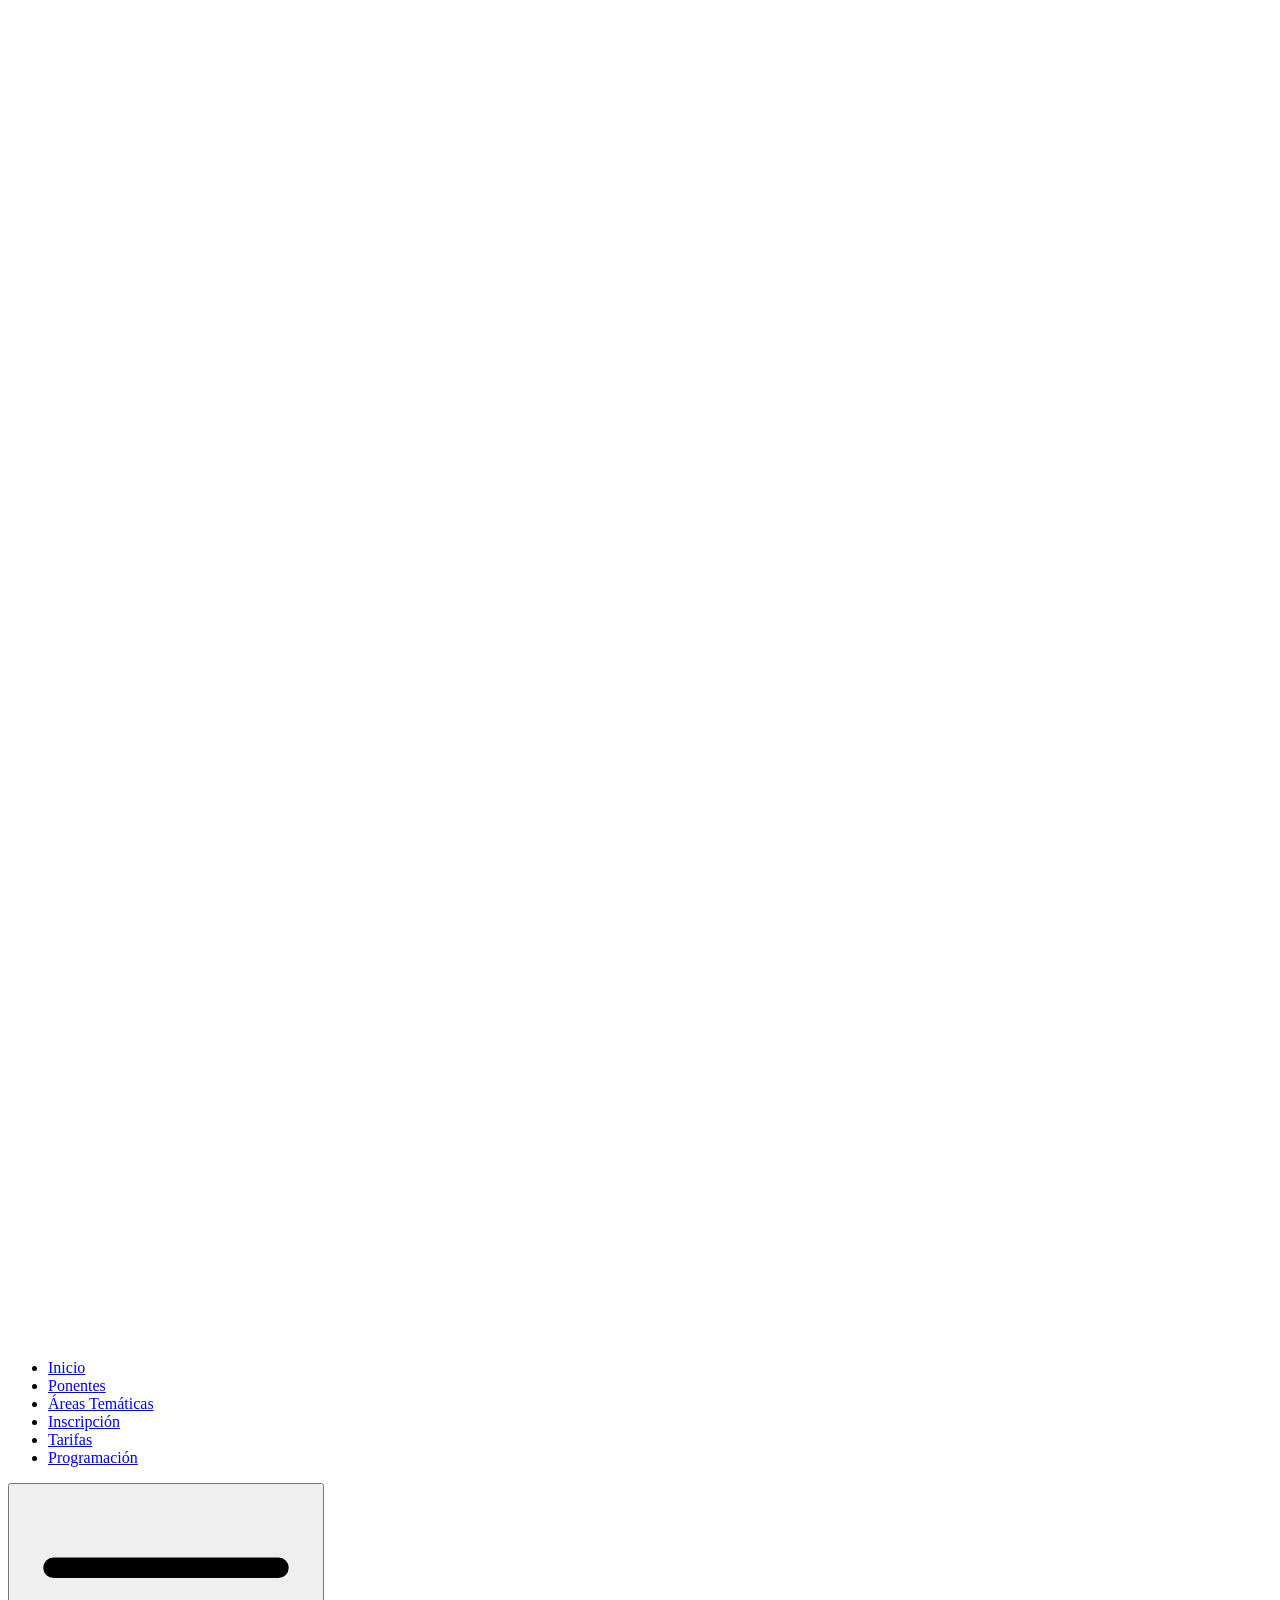
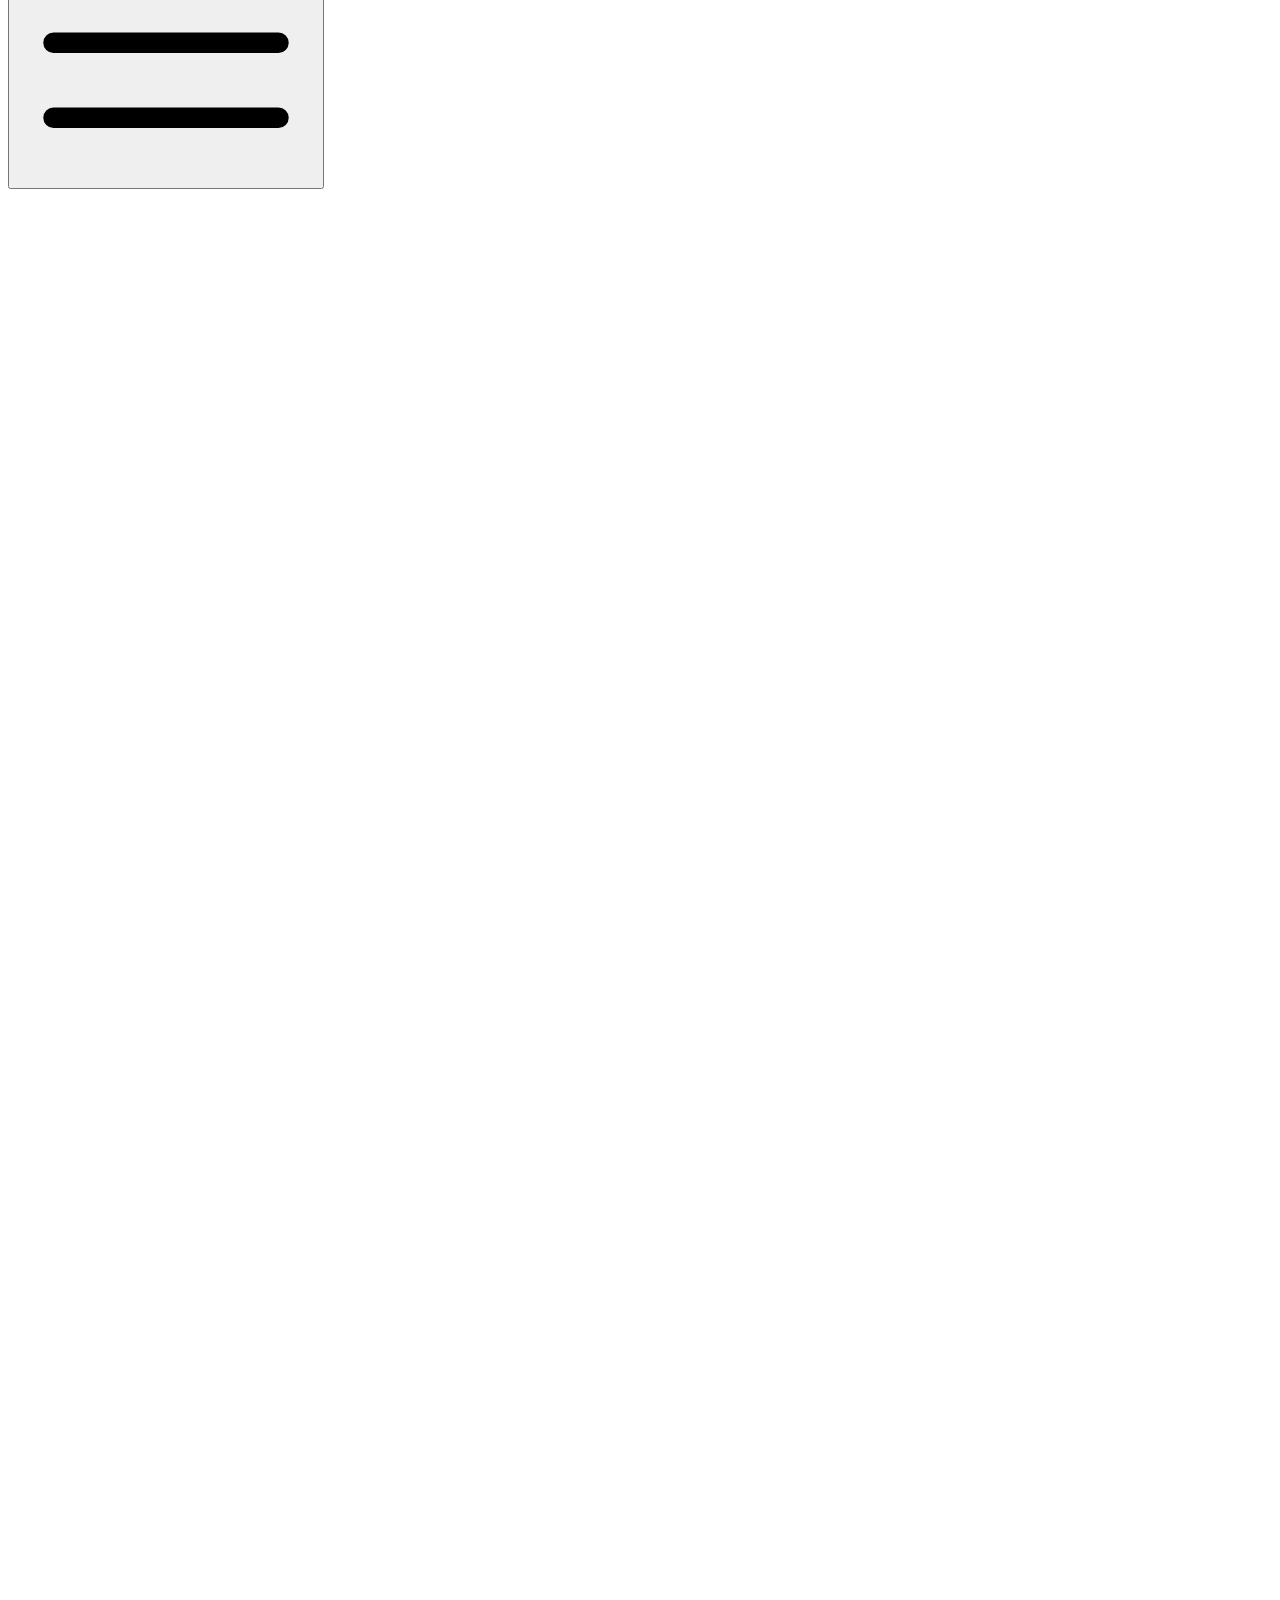
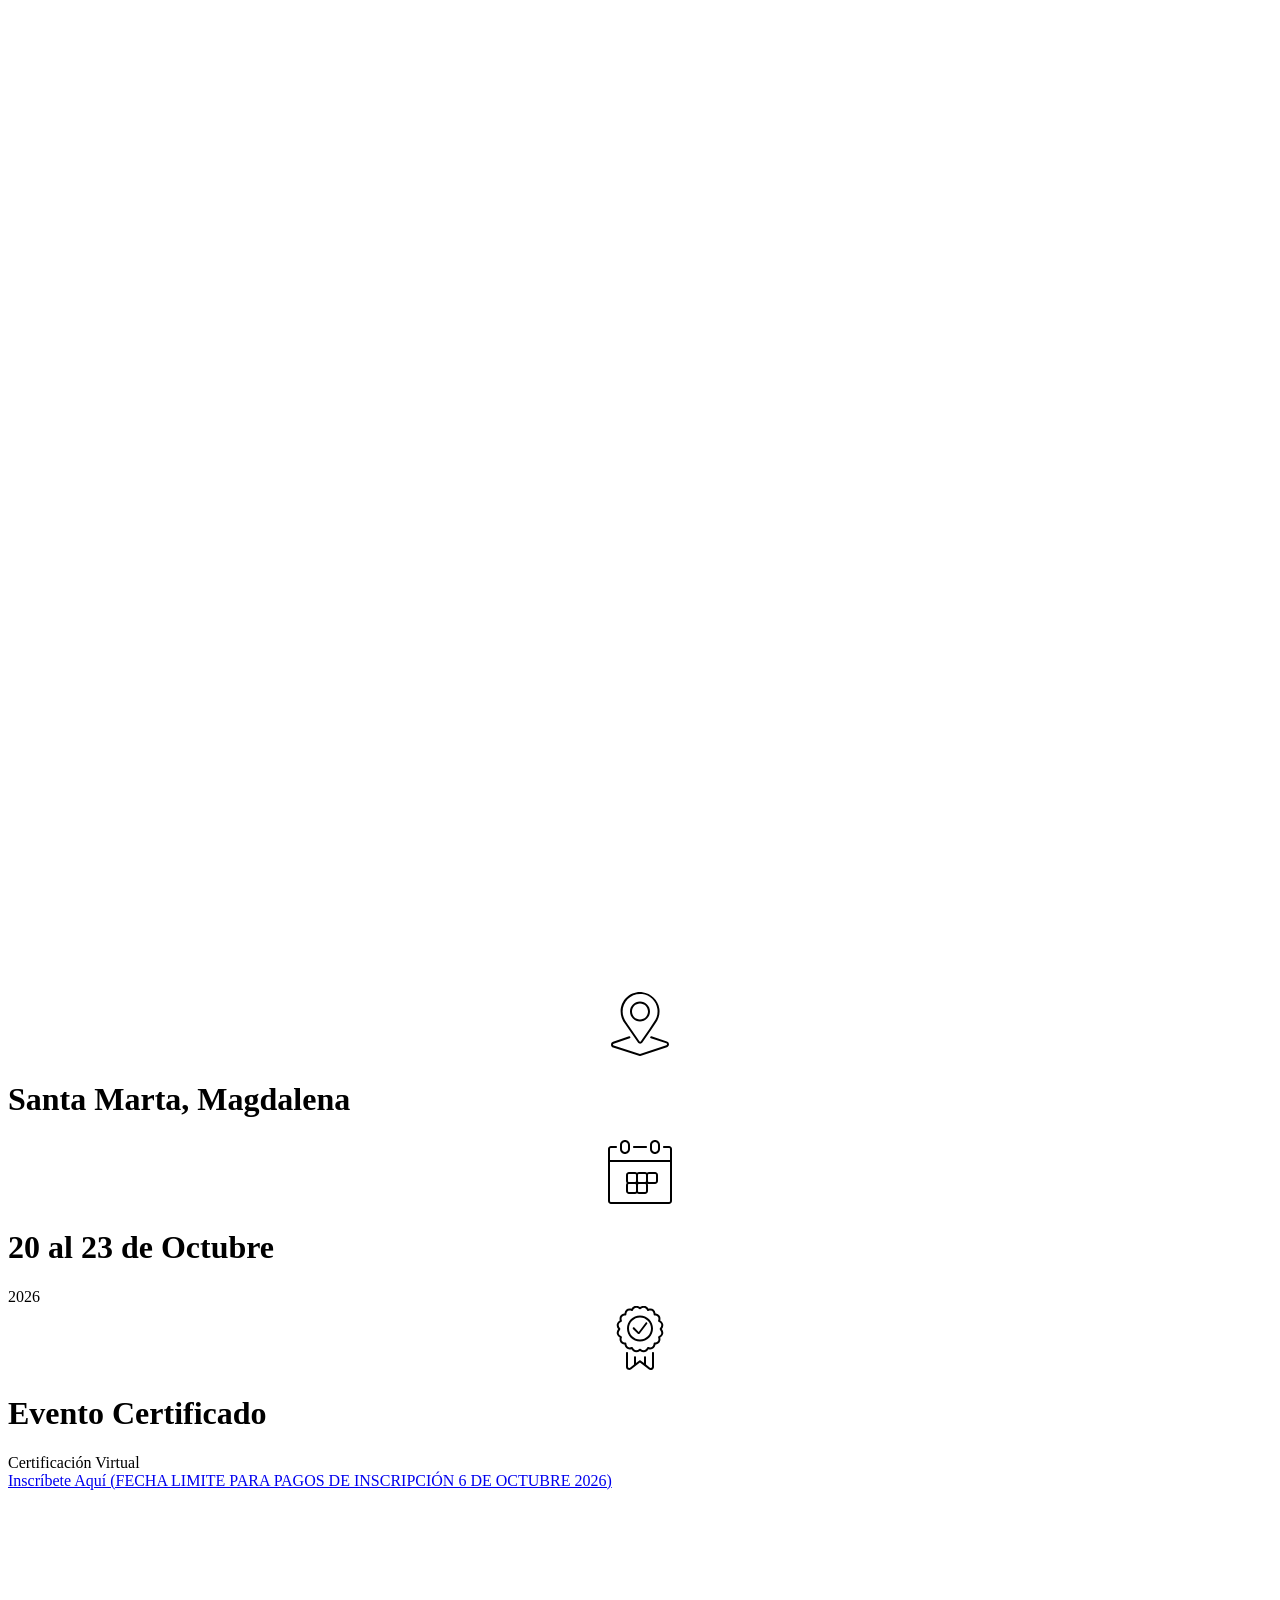
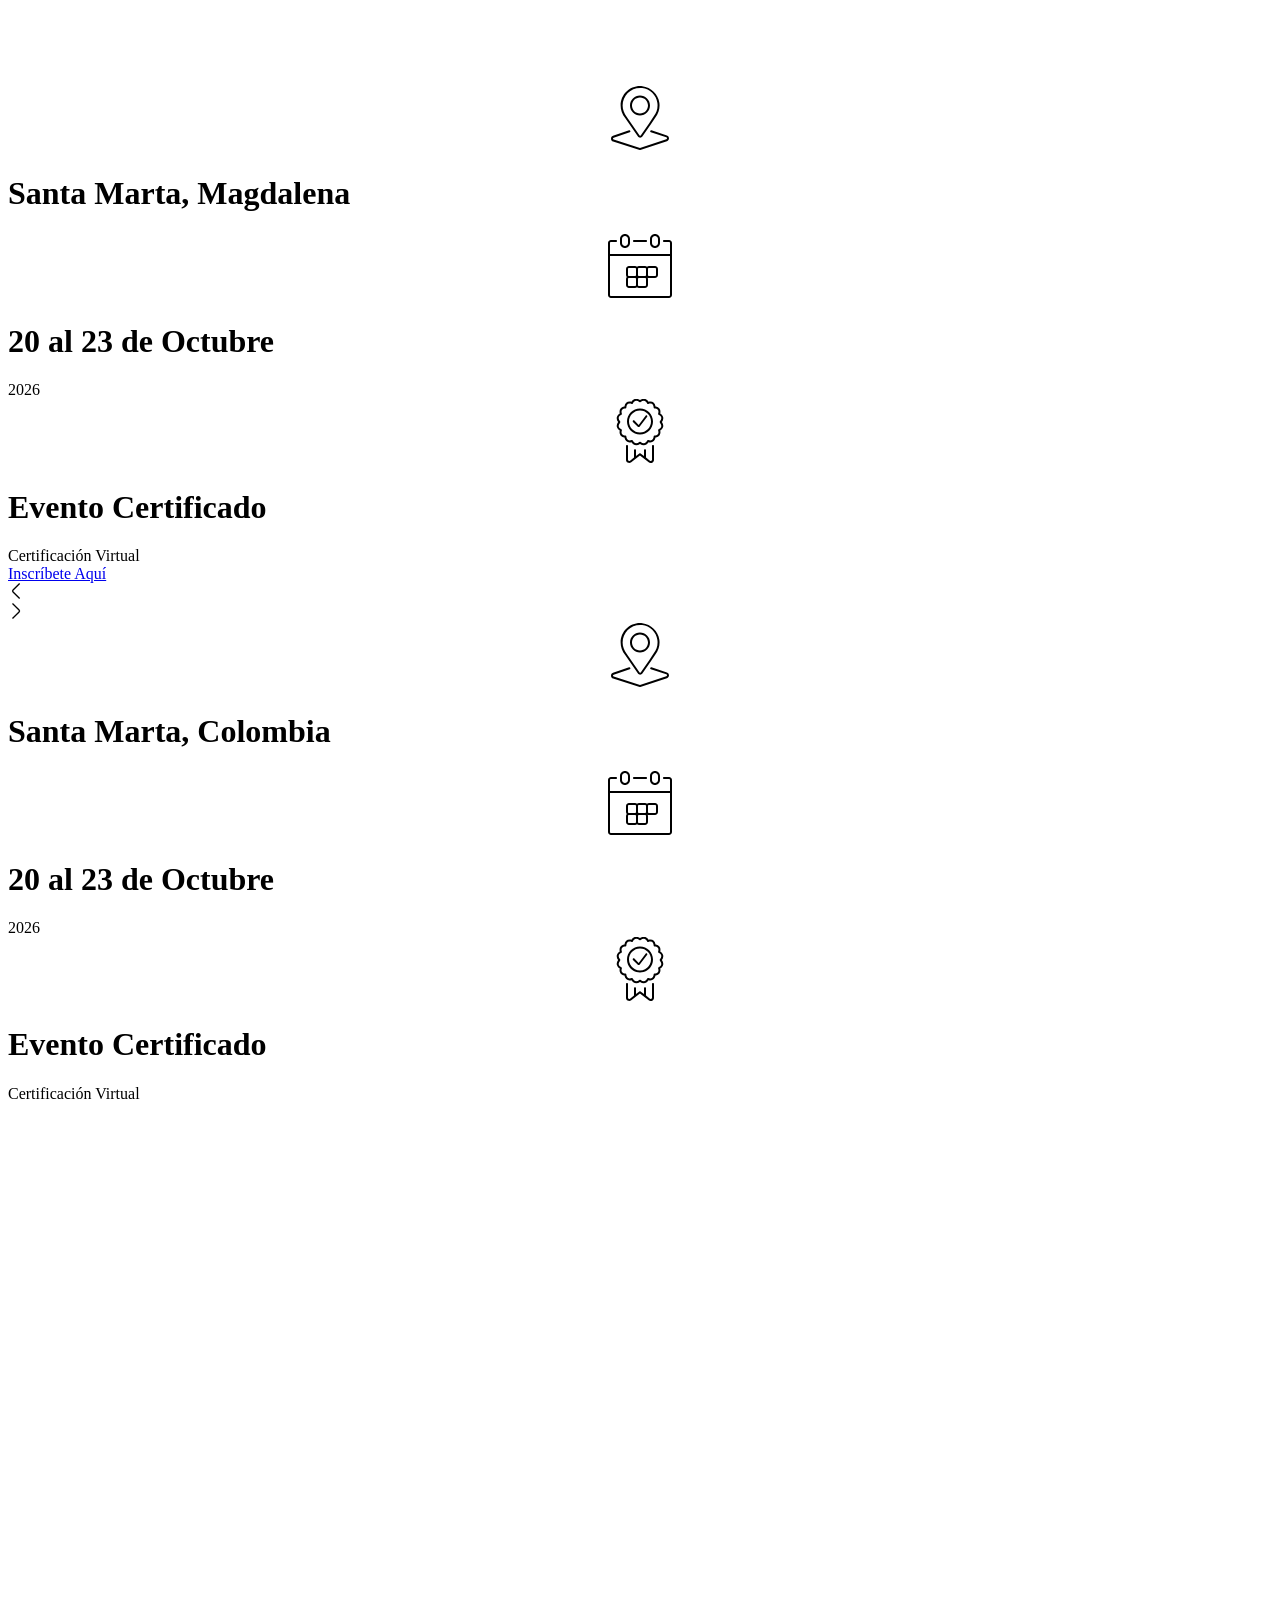
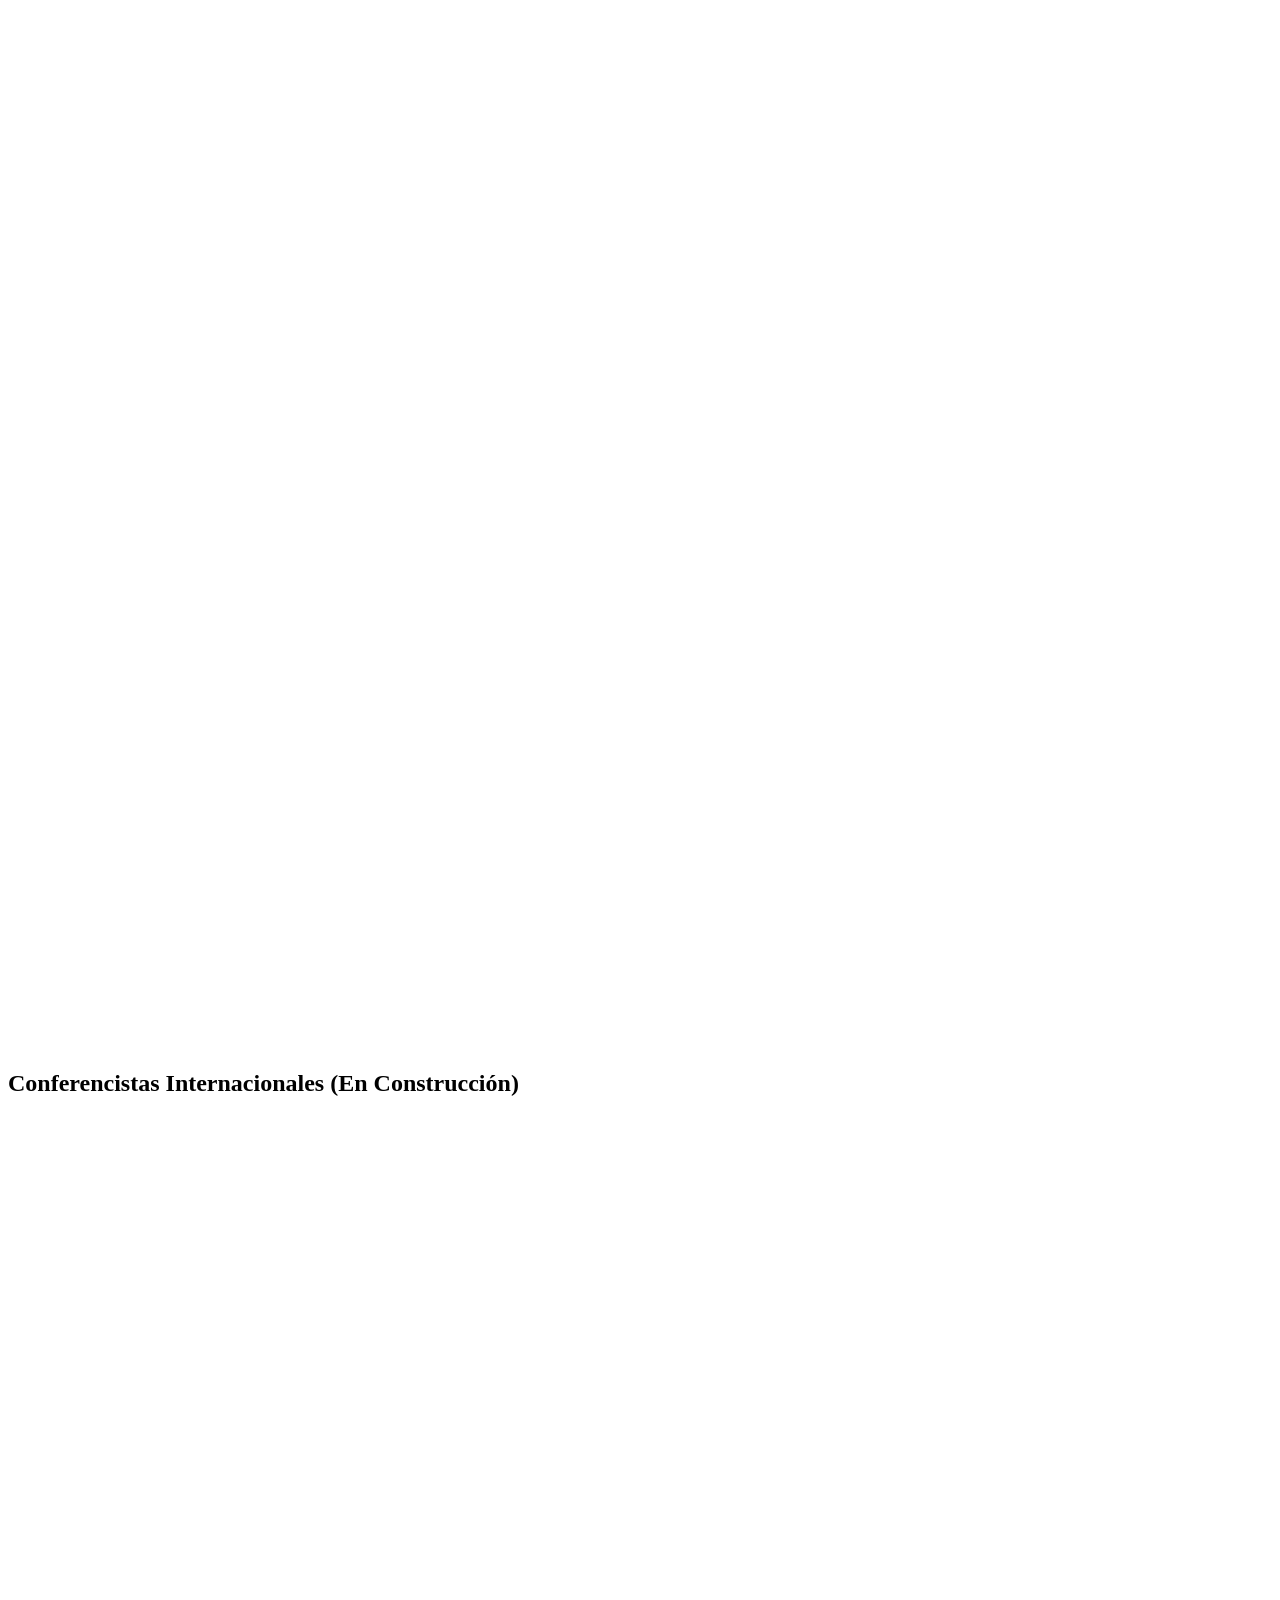
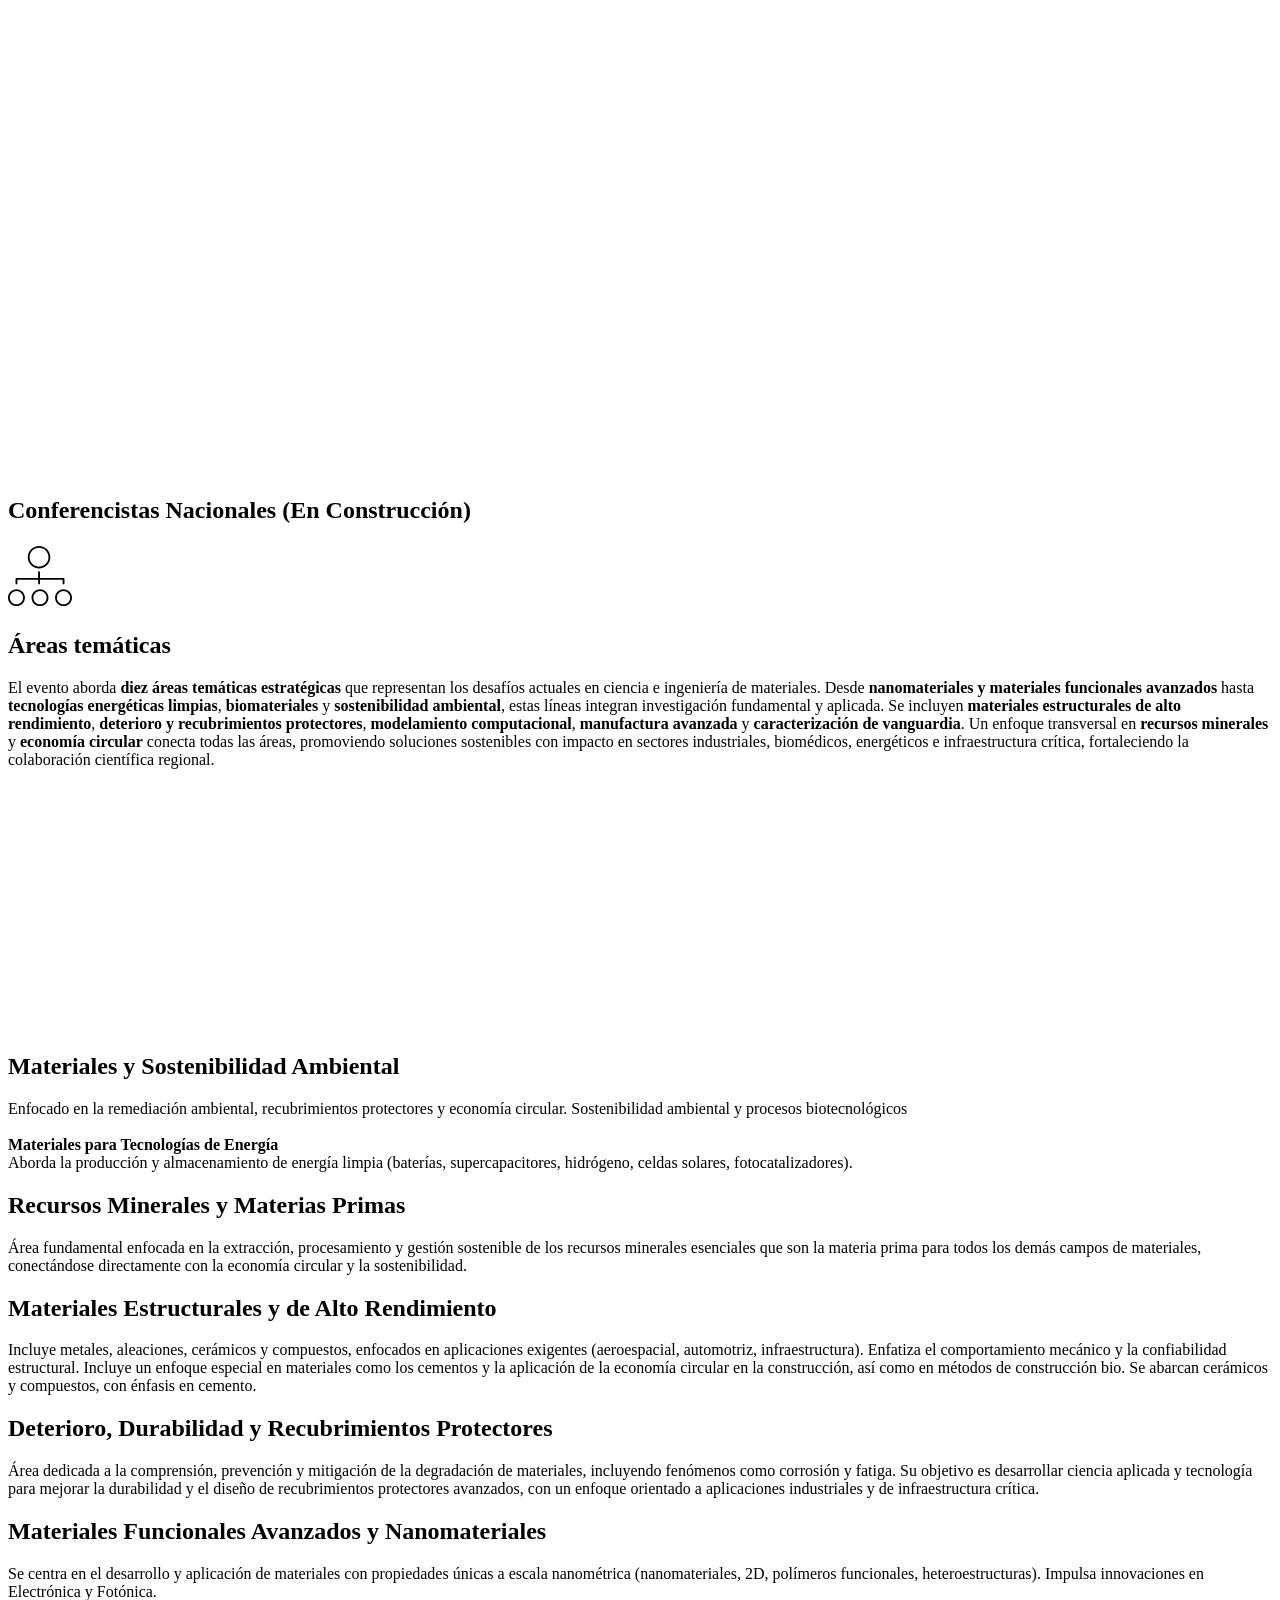
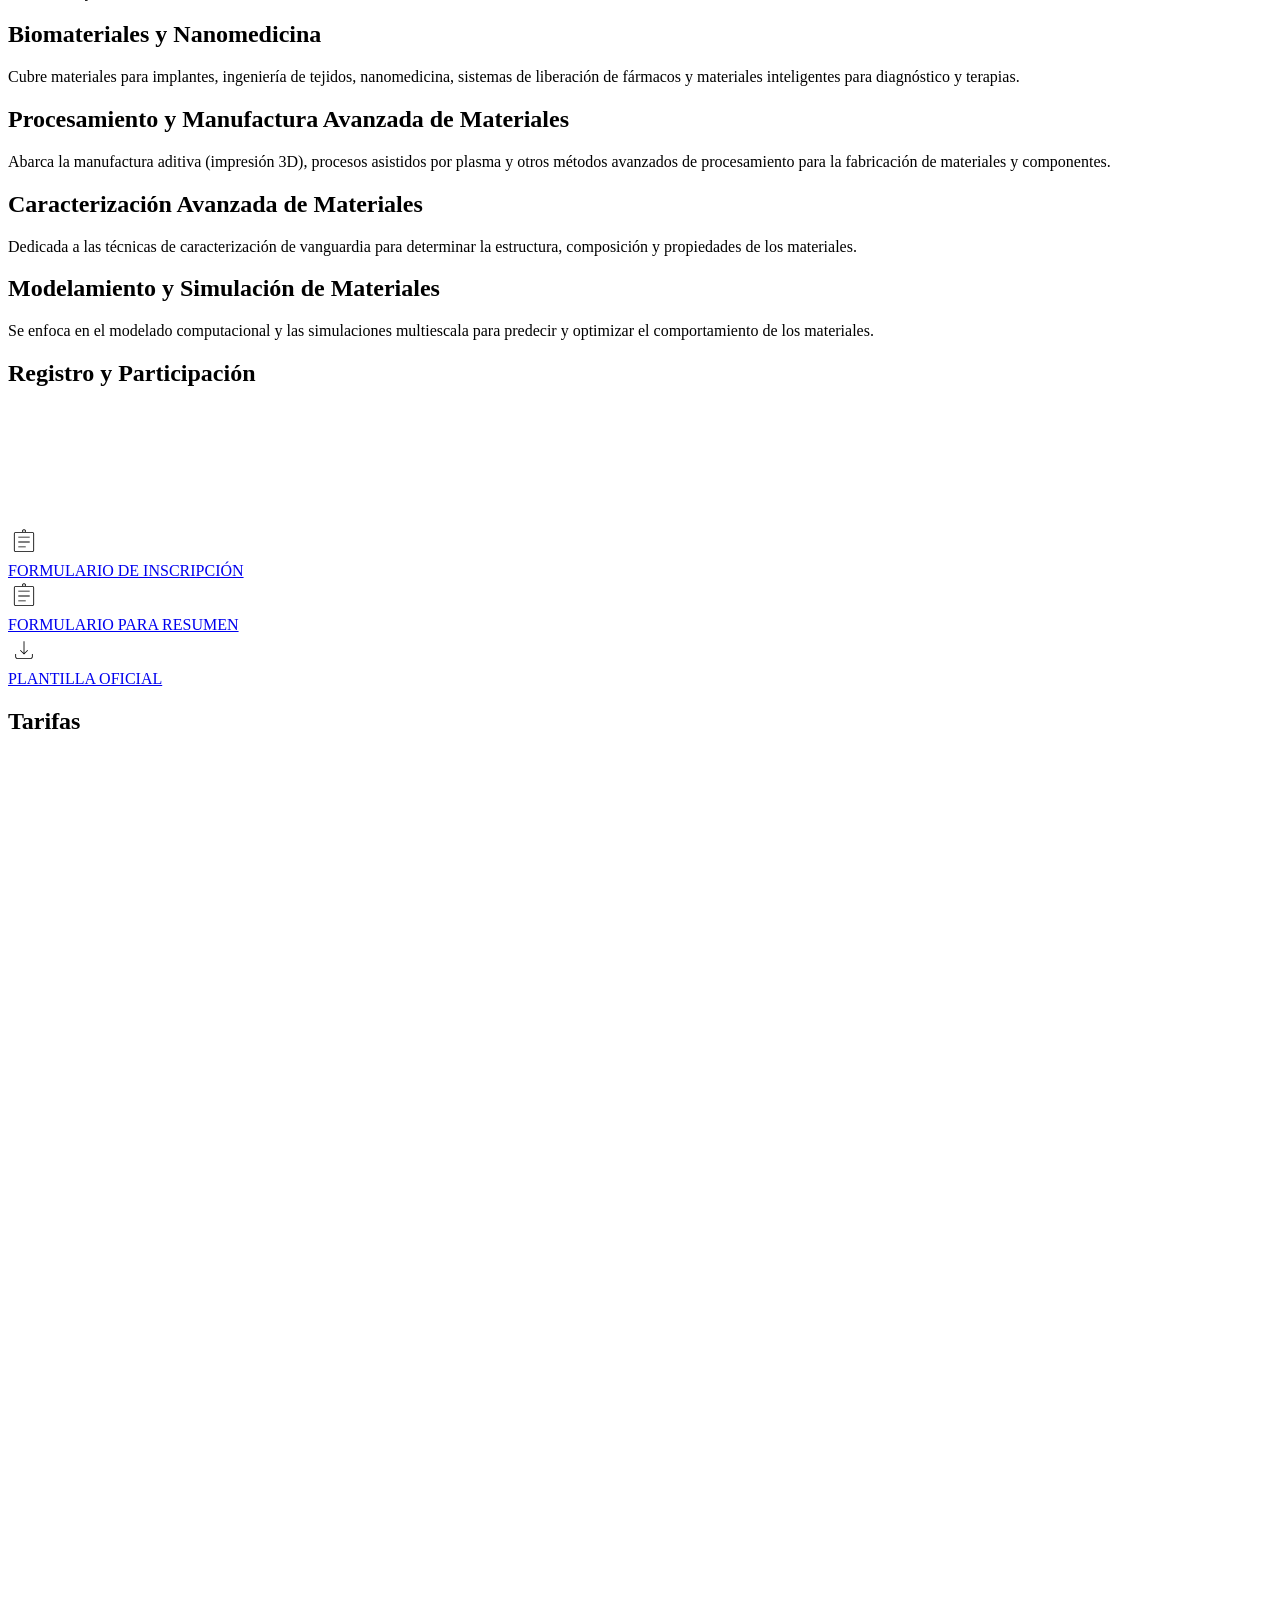
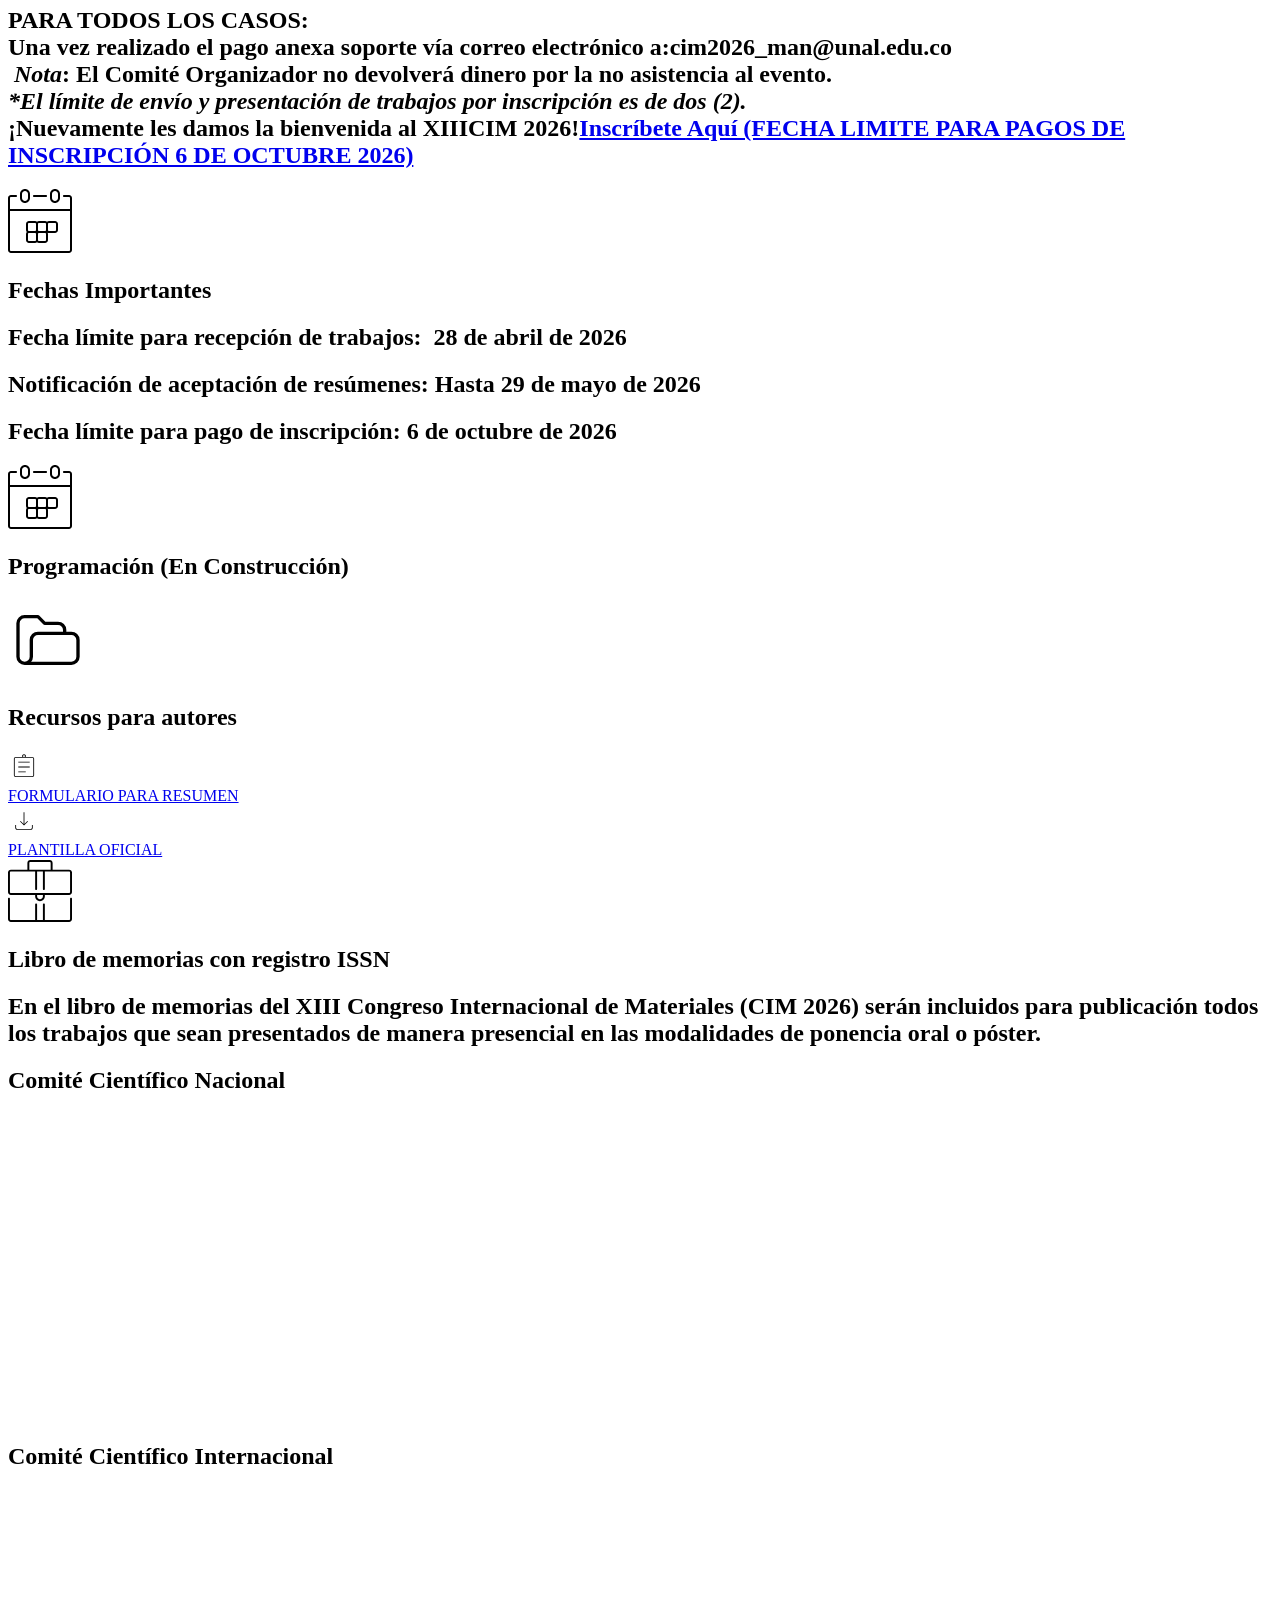
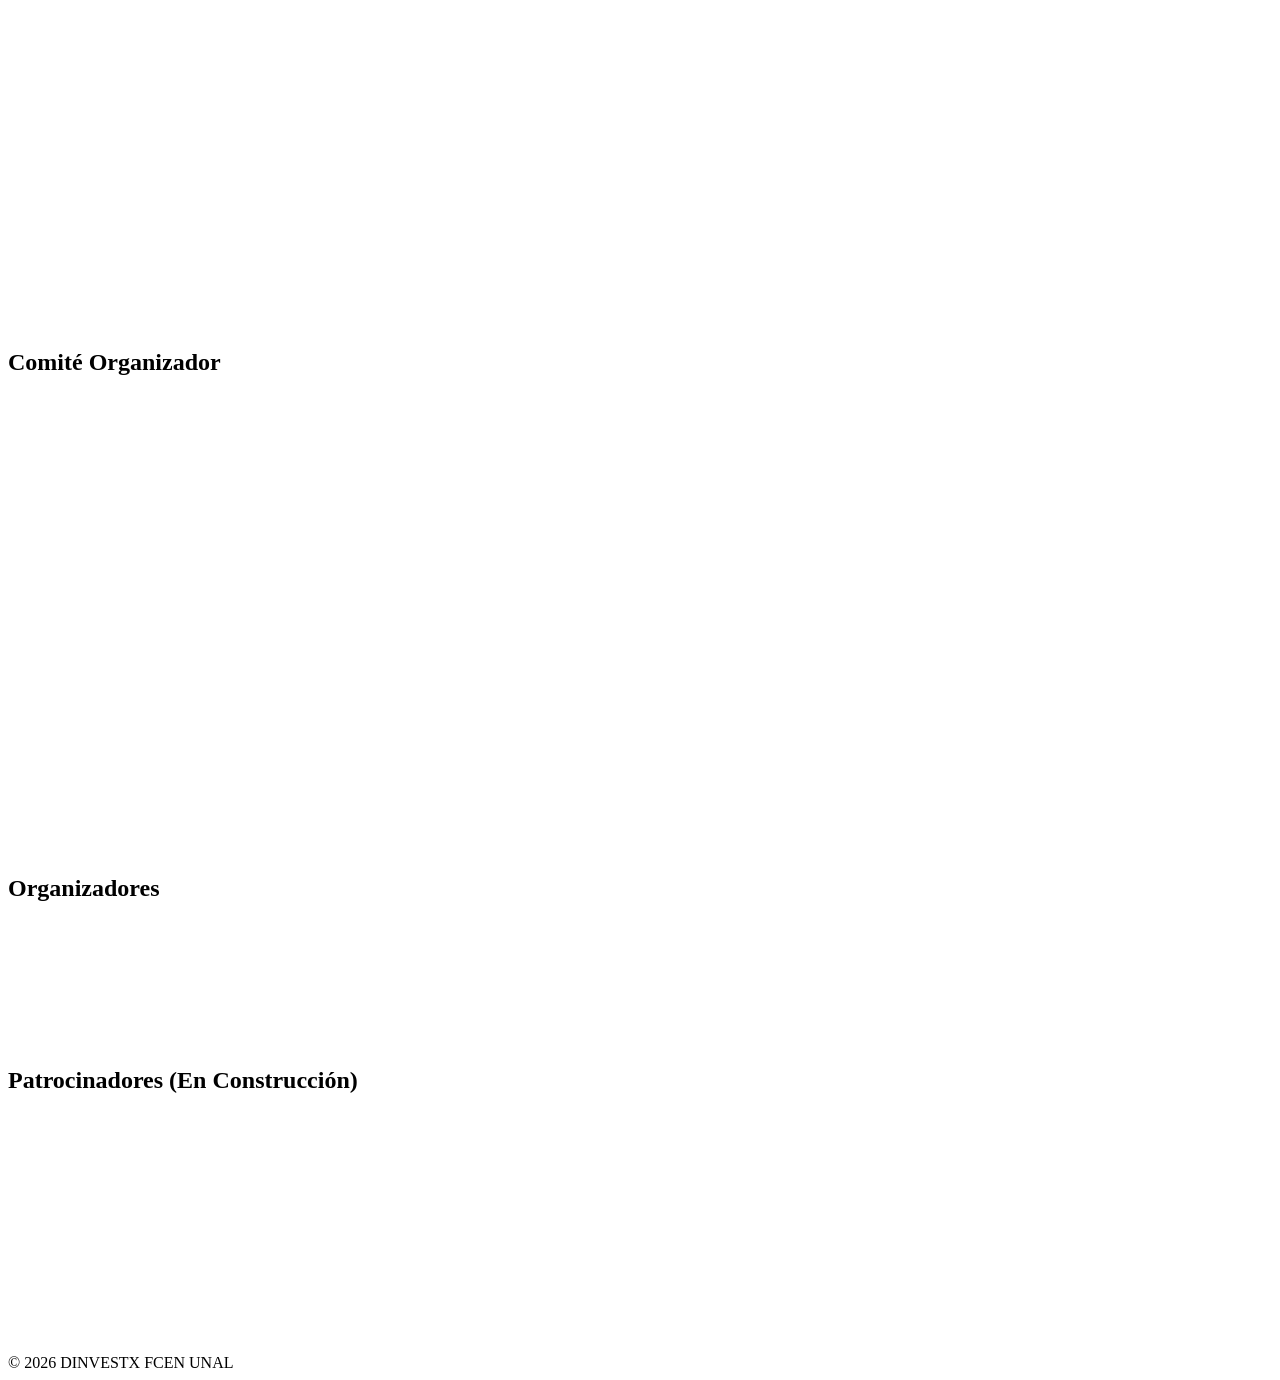
==== index.html @ 9c2a51e1 "Add files via upload" ====
<!doctype html>
<html
  lang="en"
  data-ws-project="95ff8f7a-a155-4e73-b1f9-dac2739d9f74"
  data-ws-last-published="2026-04-02T22:26:27.649Z"
>
  <head>
    <link
      rel="stylesheet"
      type="text/css"
      href="/assets/static/app_generated_index-6937cd5a.Ct_QXSgY.css"
    />
    <meta charset="UTF-8" />
    <meta name="viewport" content="width=device-width,initial-scale=1" />
    <link
      rel="preload"
      as="image"
      imagesrcset="/_vercel/image?url=%2Fassets%2Ffondo-congreso-materiales_YwW4iSz2T2Zv5ISqyMw0i.png&amp;w=16&amp;q=80 16w, /_vercel/image?url=%2Fassets%2Ffondo-congreso-materiales_YwW4iSz2T2Zv5ISqyMw0i.png&amp;w=32&amp;q=80 32w, /_vercel/image?url=%2Fassets%2Ffondo-congreso-materiales_YwW4iSz2T2Zv5ISqyMw0i.png&amp;w=48&amp;q=80 48w, /_vercel/image?url=%2Fassets%2Ffondo-congreso-materiales_YwW4iSz2T2Zv5ISqyMw0i.png&amp;w=64&amp;q=80 64w, /_vercel/image?url=%2Fassets%2Ffondo-congreso-materiales_YwW4iSz2T2Zv5ISqyMw0i.png&amp;w=96&amp;q=80 96w, /_vercel/image?url=%2Fassets%2Ffondo-congreso-materiales_YwW4iSz2T2Zv5ISqyMw0i.png&amp;w=128&amp;q=80 128w, /_vercel/image?url=%2Fassets%2Ffondo-congreso-materiales_YwW4iSz2T2Zv5ISqyMw0i.png&amp;w=256&amp;q=80 256w, /_vercel/image?url=%2Fassets%2Ffondo-congreso-materiales_YwW4iSz2T2Zv5ISqyMw0i.png&amp;w=384&amp;q=80 384w, /_vercel/image?url=%2Fassets%2Ffondo-congreso-materiales_YwW4iSz2T2Zv5ISqyMw0i.png&amp;w=640&amp;q=80 640w, /_vercel/image?url=%2Fassets%2Ffondo-congreso-materiales_YwW4iSz2T2Zv5ISqyMw0i.png&amp;w=750&amp;q=80 750w, /_vercel/image?url=%2Fassets%2Ffondo-congreso-materiales_YwW4iSz2T2Zv5ISqyMw0i.png&amp;w=828&amp;q=80 828w, /_vercel/image?url=%2Fassets%2Ffondo-congreso-materiales_YwW4iSz2T2Zv5ISqyMw0i.png&amp;w=1080&amp;q=80 1080w, /_vercel/image?url=%2Fassets%2Ffondo-congreso-materiales_YwW4iSz2T2Zv5ISqyMw0i.png&amp;w=1200&amp;q=80 1200w, /_vercel/image?url=%2Fassets%2Ffondo-congreso-materiales_YwW4iSz2T2Zv5ISqyMw0i.png&amp;w=1920&amp;q=80 1920w, /_vercel/image?url=%2Fassets%2Ffondo-congreso-materiales_YwW4iSz2T2Zv5ISqyMw0i.png&amp;w=2048&amp;q=80 2048w, /_vercel/image?url=%2Fassets%2Ffondo-congreso-materiales_YwW4iSz2T2Zv5ISqyMw0i.png&amp;w=3840&amp;q=80 3840w"
      imagesizes="100vw"
    />
    <link
      rel="preload"
      as="image"
      imagesrcset="/_vercel/image?url=%2Fassets%2FSuptones_Energy_lines_with_waves_light_in_the_style_of_dark_nav_05e7910c-e4b1-495c-a8a1-bad0312f861e-gigapixel-standard-scale-4_00x_-I8hUepWjqv7zgVVrPwTm.png&amp;w=16&amp;q=80 16w, /_vercel/image?url=%2Fassets%2FSuptones_Energy_lines_with_waves_light_in_the_style_of_dark_nav_05e7910c-e4b1-495c-a8a1-bad0312f861e-gigapixel-standard-scale-4_00x_-I8hUepWjqv7zgVVrPwTm.png&amp;w=32&amp;q=80 32w, /_vercel/image?url=%2Fassets%2FSuptones_Energy_lines_with_waves_light_in_the_style_of_dark_nav_05e7910c-e4b1-495c-a8a1-bad0312f861e-gigapixel-standard-scale-4_00x_-I8hUepWjqv7zgVVrPwTm.png&amp;w=48&amp;q=80 48w, /_vercel/image?url=%2Fassets%2FSuptones_Energy_lines_with_waves_light_in_the_style_of_dark_nav_05e7910c-e4b1-495c-a8a1-bad0312f861e-gigapixel-standard-scale-4_00x_-I8hUepWjqv7zgVVrPwTm.png&amp;w=64&amp;q=80 64w, /_vercel/image?url=%2Fassets%2FSuptones_Energy_lines_with_waves_light_in_the_style_of_dark_nav_05e7910c-e4b1-495c-a8a1-bad0312f861e-gigapixel-standard-scale-4_00x_-I8hUepWjqv7zgVVrPwTm.png&amp;w=96&amp;q=80 96w, /_vercel/image?url=%2Fassets%2FSuptones_Energy_lines_with_waves_light_in_the_style_of_dark_nav_05e7910c-e4b1-495c-a8a1-bad0312f861e-gigapixel-standard-scale-4_00x_-I8hUepWjqv7zgVVrPwTm.png&amp;w=128&amp;q=80 128w, /_vercel/image?url=%2Fassets%2FSuptones_Energy_lines_with_waves_light_in_the_style_of_dark_nav_05e7910c-e4b1-495c-a8a1-bad0312f861e-gigapixel-standard-scale-4_00x_-I8hUepWjqv7zgVVrPwTm.png&amp;w=256&amp;q=80 256w, /_vercel/image?url=%2Fassets%2FSuptones_Energy_lines_with_waves_light_in_the_style_of_dark_nav_05e7910c-e4b1-495c-a8a1-bad0312f861e-gigapixel-standard-scale-4_00x_-I8hUepWjqv7zgVVrPwTm.png&amp;w=384&amp;q=80 384w, /_vercel/image?url=%2Fassets%2FSuptones_Energy_lines_with_waves_light_in_the_style_of_dark_nav_05e7910c-e4b1-495c-a8a1-bad0312f861e-gigapixel-standard-scale-4_00x_-I8hUepWjqv7zgVVrPwTm.png&amp;w=640&amp;q=80 640w, /_vercel/image?url=%2Fassets%2FSuptones_Energy_lines_with_waves_light_in_the_style_of_dark_nav_05e7910c-e4b1-495c-a8a1-bad0312f861e-gigapixel-standard-scale-4_00x_-I8hUepWjqv7zgVVrPwTm.png&amp;w=750&amp;q=80 750w, /_vercel/image?url=%2Fassets%2FSuptones_Energy_lines_with_waves_light_in_the_style_of_dark_nav_05e7910c-e4b1-495c-a8a1-bad0312f861e-gigapixel-standard-scale-4_00x_-I8hUepWjqv7zgVVrPwTm.png&amp;w=828&amp;q=80 828w, /_vercel/image?url=%2Fassets%2FSuptones_Energy_lines_with_waves_light_in_the_style_of_dark_nav_05e7910c-e4b1-495c-a8a1-bad0312f861e-gigapixel-standard-scale-4_00x_-I8hUepWjqv7zgVVrPwTm.png&amp;w=1080&amp;q=80 1080w, /_vercel/image?url=%2Fassets%2FSuptones_Energy_lines_with_waves_light_in_the_style_of_dark_nav_05e7910c-e4b1-495c-a8a1-bad0312f861e-gigapixel-standard-scale-4_00x_-I8hUepWjqv7zgVVrPwTm.png&amp;w=1200&amp;q=80 1200w, /_vercel/image?url=%2Fassets%2FSuptones_Energy_lines_with_waves_light_in_the_style_of_dark_nav_05e7910c-e4b1-495c-a8a1-bad0312f861e-gigapixel-standard-scale-4_00x_-I8hUepWjqv7zgVVrPwTm.png&amp;w=1920&amp;q=80 1920w, /_vercel/image?url=%2Fassets%2FSuptones_Energy_lines_with_waves_light_in_the_style_of_dark_nav_05e7910c-e4b1-495c-a8a1-bad0312f861e-gigapixel-standard-scale-4_00x_-I8hUepWjqv7zgVVrPwTm.png&amp;w=2048&amp;q=80 2048w, /_vercel/image?url=%2Fassets%2FSuptones_Energy_lines_with_waves_light_in_the_style_of_dark_nav_05e7910c-e4b1-495c-a8a1-bad0312f861e-gigapixel-standard-scale-4_00x_-I8hUepWjqv7zgVVrPwTm.png&amp;w=3840&amp;q=80 3840w"
      imagesizes="100vw"
    />
    <link
      rel="icon"
      href="/_vercel/image?url=%2Fassets%2Ffavicon_vUuOquQNCyDYKBNBMnM9C.png&amp;w=144&amp;q=100"
    />
    <link
      rel="preload"
      href="/assets/Ancizar_Serif-Light_QPB4lqTc9m3SYtghxd8hq.otf"
      as="font"
      crossorigin="anonymous"
    />
    <link
      rel="preload"
      href="/assets/Gilroy-Bold_B8kWCl9z7OLYRuee-5syc.ttf"
      as="font"
      crossorigin="anonymous"
    />
    <link
      rel="preload"
      href="/assets/Ancizar_Sans-Light_1IDJv5q7eZpvn48ApMK4G.otf"
      as="font"
      crossorigin="anonymous"
    />
    <link
      rel="preload"
      href="/assets/Ancizar_Serif-Regular_aTdMVQF1RT6Xmm-3Sjupe.otf"
      as="font"
      crossorigin="anonymous"
    />
    <link
      rel="preload"
      href="/assets/Gilroy-Regular_17LELe86_Rw-B3uocl5ze.ttf"
      as="font"
      crossorigin="anonymous"
    />
    <link
      rel="preload"
      href="/assets/Ancizar_Serif-Bold_BP4CmSVqEPFZrfo1UTpeE.otf"
      as="font"
      crossorigin="anonymous"
    />
    <link
      rel="preload"
      href="/assets/Ancizar_Sans-Regular_Italic_GKC72soGWK1FoF_hpDUSy.otf"
      as="font"
      crossorigin="anonymous"
    />
    <link
      rel="preload"
      href="/assets/Ancizar_Sans-Black_rJyAtUEsJSdqgEB8nGC_a.otf"
      as="font"
      crossorigin="anonymous"
    />
    <link
      rel="preload"
      href="/assets/Ancizar_Sans-Regular_aWVntytM_IGzmJ9q9Jj0f.otf"
      as="font"
      crossorigin="anonymous"
    />
    <link
      rel="preload"
      href="/assets/WixMadeforDisplay-VariableFont_wght_f8pdg095t8zLvFBEe2wSS.ttf"
      as="font"
      crossorigin="anonymous"
    />
    <link
      rel="preload"
      href="/assets/fondo-congreso-materiales_YwW4iSz2T2Zv5ISqyMw0i.png"
      as="image"
    />
    <link
      rel="preload"
      href="/assets/white-bg_WRxB_J5fmnD_OMSgX6Crj.jpg"
      as="image"
    />
    <link
      rel="preload"
      href="/assets/NO-ICONS-BG_og6gZuqUQyqPpStAiHAb9.jpg"
      as="image"
    />
    <link
      rel="preload"
      href="/assets/Suptones_Energy_lines_with_waves_light_in_the_style_of_dark_nav_05e7910c-e4b1-495c-a8a1-bad0312f861e-gigapixel-standard-scale-4_00x_-I8hUepWjqv7zgVVrPwTm.png"
      as="image"
    />
    <link
      rel="preload"
      href="/assets/bg3_GxpS1R-rdDr0l36jKeMIC.jpg"
      as="image"
    />
    <link
      rel="preload"
      href="/assets/BLURii-congreso-fisica-y-tecnologiasbg_jPjIPCUU9mDFL0wGwsMVJ.jpg"
      as="image"
    />
    <link
      rel="preload"
      href="/assets/ii-congreso-fisica-y-tecnologiasbg_qfpyEfM6IWorUUe1WrqBM.jpg"
      as="image"
    />
    <meta property="og:url" content="https://url/" />
    <meta
      property="og:title"
      content="XIII Congreso Internacional de Materiales"
    />
    <meta property="og:type" content="website" />
    <meta
      property="og:site_name"
      content="II Congreso de Tecnologías Emergentes FCEN"
    />
    <meta
      name="description"
      content="El XIII Congreso Internacional de Materiales (CIM 2026) se realizará en la hermosa ciudad de Santa Marta, del 20 al 23 de octubre de 2026, con el propósito de propiciar un espacio de encuentro multidisciplinario para la discusión, intercambio y difusión de los avances recientes en materiales desde su extracción o diseño hasta su aplicación o su cierre de ciclo de vida.Este evento reunirá a investigadores, docentes, estudiantes, profesionales y representantes del sector productivo, promoviendo el diálogo interdisciplinario, la colaboración académica y el fortalecimiento de redes de investigación a nivel nacional e internacional.El Comité Organizador y la Universidad Nacional de Colombia Sede Manizales extienden una cordial invitación a la comunidad académica, científica e industrial, tanto nacional como internacional, a participar en este importante encuentro.El CIM 2026 será un escenario ideal para la presentación de resultados de investigación, el intercambio de experiencias y el fortalecimiento de redes de cooperación, en un entorno académico y cultural privilegiado como lo es la ciudad de Santa Marta."
    />
    <meta
      property="og:description"
      content="El XIII Congreso Internacional de Materiales (CIM 2026) se realizará en la hermosa ciudad de Santa Marta, del 20 al 23 de octubre de 2026, con el propósito de propiciar un espacio de encuentro multidisciplinario para la discusión, intercambio y difusión de los avances recientes en materiales desde su extracción o diseño hasta su aplicación o su cierre de ciclo de vida.Este evento reunirá a investigadores, docentes, estudiantes, profesionales y representantes del sector productivo, promoviendo el diálogo interdisciplinario, la colaboración académica y el fortalecimiento de redes de investigación a nivel nacional e internacional.El Comité Organizador y la Universidad Nacional de Colombia Sede Manizales extienden una cordial invitación a la comunidad académica, científica e industrial, tanto nacional como internacional, a participar en este importante encuentro.El CIM 2026 será un escenario ideal para la presentación de resultados de investigación, el intercambio de experiencias y el fortalecimiento de redes de cooperación, en un entorno académico y cultural privilegiado como lo es la ciudad de Santa Marta."
    />
    <meta
      property="og:image"
      content="/assets/Afiche-congreso_0ru82MD7sceW10nc0aZAe.png"
    />
    <meta property="twitter:card" content="summary_large_image" />
    <title>XIII Congreso Internacional de Materiales</title>
    <script type="application/ld+json">
      {
        "@context": "https://schema.org",
        "@type": "WebSite",
        "name": "II Congreso de Tecnologías Emergentes FCEN"
      }
    </script>
  </head>
  <body class="w-body c1w7sxhx">
    <div class="w-box">
      <div style="display: contents">
        <div style="display: contents">
          <div class="w-html-embed cdabhw8">
            <style>
              /* So we don't need to add a token to every paragraph to remove margin. */
              p {
                margin: 0;
              }

              * {
                /* Make links scroll to their sections smoothly. */
                scroll-behavior: smooth;
              }
            </style>
          </div>
          <header
            class="w-box c1357293 c9jnjeu c5tmc3l c1ldum37 czr2pxy c155uc7w cry9bxc c1lxiyww c1s46o9r cdczzub c1qyy4dh cjqo3r0 c1fte8bp c3xzas1 c1n6cdq4 c1gut7ra cvyaqlm c5dy17i c1hsfuam c15ucb9y c1ghdqsq c18v2pa2 c11h81k0 co75lnx c11622g5 c1epiphk c1ekrprw cprrex2 cox0uc8 c8u1w56 cdabhw8 c47eiyr c1bhscy3 cgn90jy cs8fq58"
          >
            <img
              alt=""
              width="2500"
              height="1331"
              src="/_vercel/image?url=%2Fassets%2FLogo-blanco-png-Congreso-materiales_eqPIumZvr1DHDkp8rhOJt.png&amp;w=3840&amp;q=80"
              class="w-image ch71q2h c18tatc1"
              sizes="100vw"
              srcset="
                /_vercel/image?url=%2Fassets%2FLogo-blanco-png-Congreso-materiales_eqPIumZvr1DHDkp8rhOJt.png&amp;w=16&amp;q=80     16w,
                /_vercel/image?url=%2Fassets%2FLogo-blanco-png-Congreso-materiales_eqPIumZvr1DHDkp8rhOJt.png&amp;w=32&amp;q=80     32w,
                /_vercel/image?url=%2Fassets%2FLogo-blanco-png-Congreso-materiales_eqPIumZvr1DHDkp8rhOJt.png&amp;w=48&amp;q=80     48w,
                /_vercel/image?url=%2Fassets%2FLogo-blanco-png-Congreso-materiales_eqPIumZvr1DHDkp8rhOJt.png&amp;w=64&amp;q=80     64w,
                /_vercel/image?url=%2Fassets%2FLogo-blanco-png-Congreso-materiales_eqPIumZvr1DHDkp8rhOJt.png&amp;w=96&amp;q=80     96w,
                /_vercel/image?url=%2Fassets%2FLogo-blanco-png-Congreso-materiales_eqPIumZvr1DHDkp8rhOJt.png&amp;w=128&amp;q=80   128w,
                /_vercel/image?url=%2Fassets%2FLogo-blanco-png-Congreso-materiales_eqPIumZvr1DHDkp8rhOJt.png&amp;w=256&amp;q=80   256w,
                /_vercel/image?url=%2Fassets%2FLogo-blanco-png-Congreso-materiales_eqPIumZvr1DHDkp8rhOJt.png&amp;w=384&amp;q=80   384w,
                /_vercel/image?url=%2Fassets%2FLogo-blanco-png-Congreso-materiales_eqPIumZvr1DHDkp8rhOJt.png&amp;w=640&amp;q=80   640w,
                /_vercel/image?url=%2Fassets%2FLogo-blanco-png-Congreso-materiales_eqPIumZvr1DHDkp8rhOJt.png&amp;w=750&amp;q=80   750w,
                /_vercel/image?url=%2Fassets%2FLogo-blanco-png-Congreso-materiales_eqPIumZvr1DHDkp8rhOJt.png&amp;w=828&amp;q=80   828w,
                /_vercel/image?url=%2Fassets%2FLogo-blanco-png-Congreso-materiales_eqPIumZvr1DHDkp8rhOJt.png&amp;w=1080&amp;q=80 1080w,
                /_vercel/image?url=%2Fassets%2FLogo-blanco-png-Congreso-materiales_eqPIumZvr1DHDkp8rhOJt.png&amp;w=1200&amp;q=80 1200w,
                /_vercel/image?url=%2Fassets%2FLogo-blanco-png-Congreso-materiales_eqPIumZvr1DHDkp8rhOJt.png&amp;w=1920&amp;q=80 1920w,
                /_vercel/image?url=%2Fassets%2FLogo-blanco-png-Congreso-materiales_eqPIumZvr1DHDkp8rhOJt.png&amp;w=2048&amp;q=80 2048w,
                /_vercel/image?url=%2Fassets%2FLogo-blanco-png-Congreso-materiales_eqPIumZvr1DHDkp8rhOJt.png&amp;w=3840&amp;q=80 3840w
              "
              decoding="async"
              loading="lazy"
            />
            <nav aria-label="main" class="w-box cc3dq2t c1qpg1g9">
              <div style="display: contents">
                <div style="display: contents">
                  <ul
                    class="w-list c34dwh1 cry9bxc c1md20bl c1e892th c1y6imu0 c1cn3fw9 c1w7sxhx c1cb3y4c c1b1clqm c174sw29 c1rstvfo c10x096o c1pzmv2 cazcqkh csd5f3u c1ofs5o0"
                  >
                    <li class="w-list-item c12sm2j2">
                      <a
                        href="/#sobre%20la%20escuela"
                        class="w-link cry9bxc cgn90jy c1qyy4dh ct02u4h c135vpv5 cklwu2z c1f12yzq cvgv9nf c169jg5y cpv9z1w clfuwrf cte5cxk c3npaz2 c1ofs5o0"
                        >Inicio</a
                      >
                    </li>
                    <li class="w-list-item c12sm2j2">
                      <a
                        href="/#PonentesInt"
                        class="w-link cry9bxc cgn90jy c1qyy4dh ct02u4h c135vpv5 cklwu2z c1f12yzq cvgv9nf c169jg5y cpv9z1w clfuwrf cte5cxk c3npaz2 c1ofs5o0"
                        >Ponentes
                      </a>
                    </li>
                    <li class="w-list-item c12sm2j2">
                      <a
                        href="/#%C3%81reas%20Tem%C3%A1ticas"
                        class="w-link cry9bxc cgn90jy c1qyy4dh ct02u4h c135vpv5 cklwu2z c1f12yzq cvgv9nf c169jg5y cpv9z1w clfuwrf cte5cxk c3npaz2 c1ofs5o0"
                        >Áreas Temáticas</a
                      >
                    </li>
                    <li class="w-list-item c12sm2j2">
                      <a
                        href="/#Registro%20y%20Participaci%C3%B3n"
                        class="w-link cry9bxc cgn90jy c1qyy4dh ct02u4h c135vpv5 cklwu2z c1f12yzq cvgv9nf c169jg5y cpv9z1w clfuwrf cte5cxk c3npaz2 c1ofs5o0"
                        >Inscripción</a
                      >
                    </li>
                    <li class="w-list-item c12sm2j2">
                      <a
                        href="/#Tarifas"
                        class="w-link cry9bxc cgn90jy c1qyy4dh ct02u4h c135vpv5 cklwu2z c1f12yzq cvgv9nf c1q89l5g c1k743eg cpwcxxl c1ep2tsb c3npaz2"
                        >Tarifas</a
                      >
                    </li>
                    <li class="w-list-item c12sm2j2">
                      <a
                        href="/#Programaci%C3%B3n"
                        class="w-link cry9bxc cgn90jy c1qyy4dh ct02u4h c135vpv5 cklwu2z c1f12yzq cvgv9nf c3npaz2"
                        >Programación</a
                      >
                    </li>
                  </ul>
                </div>
              </div>
            </nav>
            <div style="display: contents">
              <div style="display: contents">
                <button
                  type="button"
                  aria-label="Open mobile menu"
                  class="w-button c1uz1hxp c188j2zq ccfzz03 cub2gss cgcvr98 c1xjllne c135vpv5 c1qom380 cwvpjlf c1qyy4dh ct02u4h c1md20bl c1e892th c1hz2opz c1c9nyn co9inq6 c18nx7en c13zjl4p c1xty5yn c1g1x4wk c1inwdv7 c9x99qz cl60rel czukzo6 cb06ied c149s0mc cuvjh0g cpaqz3c c1cu049l c4lut1h cwmunz6 c15xfgl5 cej5mmi c16re746 cdf68wi cayryk3 c175pt5p"
                  aria-haspopup="dialog"
                  aria-expanded="false"
                  aria-controls="radix-:Rsm:"
                  data-state="closed"
                >
                  <div class="w-html-embed">
                    <svg
                      xmlns="http://www.w3.org/2000/svg"
                      viewBox="0 0 22 22"
                      fill="currentColor"
                      width="100%"
                      height="100%"
                      style="display: block"
                    >
                      <path
                        fill-rule="evenodd"
                        d="M2 5.998a.75.75 0 0 1 .75-.75h16.5a.75.75 0 0 1 0 1.5H2.75a.75.75 0 0 1-.75-.75Zm0 5.5a.75.75 0 0 1 .75-.75h16.5a.75.75 0 0 1 0 1.5H2.75a.75.75 0 0 1-.75-.75Zm0 5.5a.75.75 0 0 1 .75-.75h16.5a.75.75 0 0 1 0 1.5H2.75a.75.75 0 0 1-.75-.75Z"
                        clip-rule="evenodd"
                      />
                    </svg>
                  </div>
                </button>
              </div>
            </div>
          </header>
        </div>
      </div>
      <main class="w-box">
        <div class="w-box colzjiw c47o47j cw5izhw cuh92hp c1wg8pno">
          <div
            data-slides-per-view="1"
            data-infinite-loop="true"
            data-nav="true"
            data-nav-next-el=".swiper-button-next"
            data-nav-prev-el=".swiper-button-prev"
            data-swiper="true"
            data-parallax="true"
            data-slider-speed="1000"
            data-autoplay="true"
            data-autoplay-delay="0"
            class="w-box c10mt0ot cavd3zn c9jnjeu c1357293 cz3uemc crx2j5q cdtylqg chmjof8 czr2pxy c1lfjoq7 c1t3frhm c1qyy4dh c1p9ajzz c1a3rle3 c1y51e8l cge8mve c1euyhea c1w7sxhx c1v2g9jn c13qltx9 c1mae3ip swiper swiper-c-auto"
          >
            <div
              class="w-box czr2pxy cavd3zn cz3uemc c1p9ajzz cry9bxc c16xs6ny c1wt8a7g c10mt0ot c1w7sxhx cd0gera cbsrucc swiper-wrapper"
            >
              <div
                class="w-box c1bkqfhr cavd3zn czr2pxy clv8gve c1geg6al cdtylqg chmjof8 ctyi3ro c1odd2jj swiper-slide"
              >
                <div
                  class="w-box c1l0vha7 csyy8v5 c1bc2i7x c17r8x7j c1q8qrxv cby38xv c1jaqm5o c1jz72dj cacie3w cl0l2v8 cd7wx3f cae0do5 cw89lgd cry9bxc cgokyrd c1qyy4dh ct02u4h c1lfjoq7 c1bkqfhr cdtylqg chmjof8 c1e2b3ev cgy8uh2 c1v8mlkm c1xe3w4 cranwjk"
                >
                  <img
                    alt=""
                    width="1920"
                    height="2398"
                    src="/_vercel/image?url=%2Fassets%2Ffondo-congreso-materiales_YwW4iSz2T2Zv5ISqyMw0i.png&amp;w=3840&amp;q=80"
                    data-swiper-parallax="75%"
                    data-swiper-parallax-scale="1.1"
                    id=""
                    class="w-image cdwd3jx c1gxuxwl cisoiyb c10mt0ot c1bkqfhr c5m8ase cqeb86t cauqto8 cut2g17 c1yvf7gn"
                    sizes="100vw"
                    srcset="
                      /_vercel/image?url=%2Fassets%2Ffondo-congreso-materiales_YwW4iSz2T2Zv5ISqyMw0i.png&amp;w=16&amp;q=80     16w,
                      /_vercel/image?url=%2Fassets%2Ffondo-congreso-materiales_YwW4iSz2T2Zv5ISqyMw0i.png&amp;w=32&amp;q=80     32w,
                      /_vercel/image?url=%2Fassets%2Ffondo-congreso-materiales_YwW4iSz2T2Zv5ISqyMw0i.png&amp;w=48&amp;q=80     48w,
                      /_vercel/image?url=%2Fassets%2Ffondo-congreso-materiales_YwW4iSz2T2Zv5ISqyMw0i.png&amp;w=64&amp;q=80     64w,
                      /_vercel/image?url=%2Fassets%2Ffondo-congreso-materiales_YwW4iSz2T2Zv5ISqyMw0i.png&amp;w=96&amp;q=80     96w,
                      /_vercel/image?url=%2Fassets%2Ffondo-congreso-materiales_YwW4iSz2T2Zv5ISqyMw0i.png&amp;w=128&amp;q=80   128w,
                      /_vercel/image?url=%2Fassets%2Ffondo-congreso-materiales_YwW4iSz2T2Zv5ISqyMw0i.png&amp;w=256&amp;q=80   256w,
                      /_vercel/image?url=%2Fassets%2Ffondo-congreso-materiales_YwW4iSz2T2Zv5ISqyMw0i.png&amp;w=384&amp;q=80   384w,
                      /_vercel/image?url=%2Fassets%2Ffondo-congreso-materiales_YwW4iSz2T2Zv5ISqyMw0i.png&amp;w=640&amp;q=80   640w,
                      /_vercel/image?url=%2Fassets%2Ffondo-congreso-materiales_YwW4iSz2T2Zv5ISqyMw0i.png&amp;w=750&amp;q=80   750w,
                      /_vercel/image?url=%2Fassets%2Ffondo-congreso-materiales_YwW4iSz2T2Zv5ISqyMw0i.png&amp;w=828&amp;q=80   828w,
                      /_vercel/image?url=%2Fassets%2Ffondo-congreso-materiales_YwW4iSz2T2Zv5ISqyMw0i.png&amp;w=1080&amp;q=80 1080w,
                      /_vercel/image?url=%2Fassets%2Ffondo-congreso-materiales_YwW4iSz2T2Zv5ISqyMw0i.png&amp;w=1200&amp;q=80 1200w,
                      /_vercel/image?url=%2Fassets%2Ffondo-congreso-materiales_YwW4iSz2T2Zv5ISqyMw0i.png&amp;w=1920&amp;q=80 1920w,
                      /_vercel/image?url=%2Fassets%2Ffondo-congreso-materiales_YwW4iSz2T2Zv5ISqyMw0i.png&amp;w=2048&amp;q=80 2048w,
                      /_vercel/image?url=%2Fassets%2Ffondo-congreso-materiales_YwW4iSz2T2Zv5ISqyMw0i.png&amp;w=3840&amp;q=80 3840w
                    "
                    decoding="async"
                    loading="eager"
                  />
                  <div
                    class="w-box cry9bxc c1lfjoq7 cd159xo c16xs6ny c1bkqfhr c1t3frhm cbrrmm8 c5egcmi cjucu4u cek24h cuo9dm5 c1yb3n9o c1cozyp5 cdwd3jx c196vf3q c3xzas1 c1n6cdq4 c1dj4rt4 c1k3ggli c2t5d61 c1y7jnus cgfo6g0"
                  ></div>
                  <div
                    data-swiper-parallax-opacity="0"
                    data-swiper-parallax="200%"
                    class="w-box cry9bxc c1lfjoq7 c16xs6ny c1wt8a7g c17ecgb0 cavd3zn ceara90 c1x4yn0w crvluth clllkwr c12g5k92 c1rt1gdr c1lu301e c139611f cie705i cg05rg1 csxm8zh cd47s1i c1qnr12b c8wq12f c1j9k0ji c1wg8pno"
                  >
                    <div
                      class="w-element c1rrfr5h cry9bxc c18v2pa2 cow0ixc cnqmfc9 c16dndnb c1qyy4dh c13qqaub cc3dq2t c86t11j c6lwvnh c174sw29 c1xn7dsv c13ctj4a c1hx2pjb cq1za2t ce07h1k c1a9uex7 c1v2g9jn c14ywsxk"
                    >
                      <div class="w-box cry9bxc c1lfjoq7 c1qyy4dh cx84glk">
                        <div
                          class="w-html-embed cn3qe2k c4vsek3 ce2t2xo c1uxof9h c1q58hwz cyy2lzh c1qernhn c1lsu2aa"
                        >
                          <svg
                            version="1.1"
                            id="Layer_1"
                            xmlns="http://www.w3.org/2000/svg"
                            xmlns:xlink="http://www.w3.org/1999/xlink"
                            width="100%"
                            height="4em"
                            viewBox="0 0 29 32"
                            enable-background="new 0 0 29 32"
                            xml:space="preserve"
                          >
                            <g>
                              <path
                                fill="currentColor"
                                d="M1.045,27.731l13.303,4.245C14.397,31.992,14.449,32,14.5,32c0.053,0,0.106-0.009,0.157-0.025l13.312-4.407
		C28.595,27.36,29,26.803,29,26.145s-0.404-1.218-1.03-1.425l-7.733-2.56c-0.264-0.09-0.545,0.056-0.632,0.317
		c-0.087,0.263,0.055,0.545,0.317,0.632l7.733,2.56C27.975,25.775,28,26.06,28,26.145c0,0.084-0.025,0.368-0.344,0.474
		l-13.159,4.356L1.35,26.778C1.029,26.676,1.001,26.392,1,26.307c-0.001-0.084,0.021-0.368,0.339-0.478l8.028-2.753
		c0.261-0.089,0.4-0.374,0.311-0.635c-0.09-0.262-0.375-0.401-0.635-0.311l-8.028,2.753C0.392,25.097-0.007,25.659,0,26.317
		S0.417,27.53,1.045,27.731z"
                              ></path>
                              <path
                                fill="currentColor"
                                d="M15.679,0.063C9.81-0.595,4.817,3.982,4.817,9.705c0,2.24,0.729,4.23,2.355,6.442l6.31,9.121
		c0.249,0.359,0.658,0.574,1.096,0.574h0c0.441,0,0.853-0.218,1.098-0.577l4.173-5.993l2.344-3.568
		c1.655-2.094,2.361-4.718,1.988-7.388C23.581,4.022,20.005,0.551,15.679,0.063z M21.382,15.12l-2.362,3.592l-4.168,5.986
		c-0.089,0.13-0.222,0.145-0.274,0.145s-0.185-0.014-0.274-0.143l-6.318-9.133c-1.5-2.041-2.169-3.85-2.169-5.862
		C5.817,4.905,9.734,1,14.548,1c0.335,0,0.675,0.019,1.018,0.058c3.88,0.437,7.086,3.548,7.624,7.397
		C23.525,10.852,22.892,13.206,21.382,15.12z"
                              ></path>
                              <path
                                fill="currentColor"
                                d="M14.497,4.705c-2.757,0-5,2.243-5,5s2.243,5,5,5s5-2.243,5-5S17.253,4.705,14.497,4.705z M14.497,13.705
		c-2.206,0-4-1.794-4-4s1.794-4,4-4s4,1.794,4,4S16.702,13.705,14.497,13.705z"
                              ></path>
                            </g>
                          </svg>
                        </div>
                        <h1
                          class="w-heading c15wtaab c707its cow0ixc c11dowh9 c1qom380 c1tme1mb"
                        >
                          Santa Marta, Magdalena
                        </h1>
                      </div>
                      <div class="w-box cry9bxc c1lfjoq7 c1qyy4dh cx84glk">
                        <div
                          class="w-html-embed cn3qe2k c4vsek3 c1k3b1rz c1uxof9h c1q58hwz cyy2lzh c1qernhn c1lsu2aa cx84glk"
                        >
                          <svg
                            version="1.1"
                            id="Layer_1"
                            xmlns="http://www.w3.org/2000/svg"
                            xmlns:xlink="http://www.w3.org/1999/xlink"
                            width="100%"
                            height="4em"
                            viewBox="0 0 32 32"
                            enable-background="new 0 0 32 32"
                            xml:space="preserve"
                          >
                            <g>
                              <path
                                fill="currentColor"
                                d="M1.5,4H4c0.276,0,0.5-0.224,0.5-0.5S4.276,3,4,3H1.5C0.673,3,0,3.673,0,4.5V10v1v19.5
		C0,31.327,0.673,32,1.5,32h29c0.827,0,1.5-0.673,1.5-1.5V11v-1V4.5C32,3.673,31.327,3,30.5,3H28c-0.276,0-0.5,0.224-0.5,0.5
		S27.724,4,28,4h2.5C30.776,4,31,4.224,31,4.5V10H1V4.5C1,4.224,1.224,4,1.5,4z M31,11v19.5c0,0.276-0.224,0.5-0.5,0.5h-29
		C1.224,31,1,30.776,1,30.5V11H31z"
                              ></path>
                              <path
                                fill="currentColor"
                                d="M19,4c0.276,0,0.5-0.224,0.5-0.5S19.276,3,19,3h-6c-0.276,0-0.5,0.224-0.5,0.5S12.724,4,13,4H19z"
                              ></path>
                              <path
                                fill="currentColor"
                                d="M10.5,27h3c0.386,0,0.734-0.15,1-0.39c0.266,0.24,0.614,0.39,1,0.39h3c0.827,0,1.5-0.673,1.5-1.5v-3
		c0-0.238-0.061-0.46-0.159-0.659C20.04,21.939,20.262,22,20.5,22h3c0.827,0,1.5-0.673,1.5-1.5v-3c0-0.827-0.673-1.5-1.5-1.5h-3
		c-0.386,0-0.734,0.15-1,0.39c-0.266-0.24-0.614-0.39-1-0.39h-3c-0.386,0-0.734,0.15-1,0.39c-0.266-0.24-0.614-0.39-1-0.39h-3
		C9.673,16,9,16.673,9,17.5v3c0,0.386,0.15,0.734,0.39,1C9.15,21.766,9,22.114,9,22.5v3C9,26.327,9.673,27,10.5,27z M13.5,26h-3
		c-0.276,0-0.5-0.224-0.5-0.5v-3c0-0.276,0.224-0.5,0.5-0.5h3c0.276,0,0.5,0.224,0.5,0.5v3C14,25.776,13.776,26,13.5,26z M19,25.5
		c0,0.276-0.224,0.5-0.5,0.5h-3c-0.276,0-0.5-0.224-0.5-0.5v-3c0-0.276,0.224-0.5,0.5-0.5h3c0.276,0,0.5,0.224,0.5,0.5V25.5z
		 M20.5,17h3c0.276,0,0.5,0.224,0.5,0.5v3c0,0.276-0.224,0.5-0.5,0.5h-3c-0.276,0-0.5-0.224-0.5-0.5v-3C20,17.224,20.224,17,20.5,17
		z M15.5,17h3c0.276,0,0.5,0.224,0.5,0.5v3c0,0.276-0.224,0.5-0.5,0.5h-3c-0.276,0-0.5-0.224-0.5-0.5v-3
		C15,17.224,15.224,17,15.5,17z M10,17.5c0-0.276,0.224-0.5,0.5-0.5h3c0.276,0,0.5,0.224,0.5,0.5v3c0,0.276-0.224,0.5-0.5,0.5h-3
		c-0.276,0-0.5-0.224-0.5-0.5V17.5z"
                              ></path>
                              <path
                                fill="currentColor"
                                d="M11,4.5v-2C11,1.122,9.878,0,8.5,0S6,1.122,6,2.5v2C6,5.878,7.122,7,8.5,7S11,5.878,11,4.5z M7,4.5v-2
		C7,1.673,7.673,1,8.5,1S10,1.673,10,2.5v2C10,5.327,9.327,6,8.5,6S7,5.327,7,4.5z"
                              ></path>
                              <path
                                fill="currentColor"
                                d="M26,4.5v-2C26,1.122,24.878,0,23.5,0S21,1.122,21,2.5v2C21,5.878,22.122,7,23.5,7S26,5.878,26,4.5z M22,4.5
		v-2C22,1.673,22.673,1,23.5,1S25,1.673,25,2.5v2C25,5.327,24.327,6,23.5,6S22,5.327,22,4.5z"
                              ></path>
                            </g>
                          </svg>
                        </div>
                        <h1
                          class="w-heading c15wtaab c707its cow0ixc c11dowh9 c1tme1mb c1qom380"
                        >
                          20 al 23 de Octubre
                        </h1>
                        <div class="w-text chxr8al clh6saz cow0ixc">2026</div>
                      </div>
                      <div class="w-box cry9bxc c1lfjoq7 c1qyy4dh cx84glk">
                        <div
                          class="w-html-embed cn3qe2k c4vsek3 c1k3b1rz c1uxof9h c1q58hwz cyy2lzh c1qernhn c1lsu2aa cx84glk"
                        >
                          <svg
                            version="1.1"
                            id="Layer_1"
                            xmlns="http://www.w3.org/2000/svg"
                            xmlns:xlink="http://www.w3.org/1999/xlink"
                            width="100%"
                            height="4em"
                            viewBox="0 0 23 32"
                            enable-background="new 0 0 23 32"
                            xml:space="preserve"
                          >
                            <g>
                              <path
                                fill="currentColor"
                                d="M11.5,4.727c-3.584,0-6.5,2.916-6.5,6.5s2.916,6.5,6.5,6.5s6.5-2.916,6.5-6.5S15.084,4.727,11.5,4.727z
		 M11.5,16.727c-3.032,0-5.5-2.467-5.5-5.5s2.468-5.5,5.5-5.5s5.5,2.467,5.5,5.5S14.532,16.727,11.5,16.727z"
                              ></path>
                              <path
                                fill="currentColor"
                                d="M21.617,7.226c0.22-0.921,0.116-1.727-0.306-2.349c-0.419-0.617-1.121-1.008-2.045-1.145
		c-0.277-1.862-1.624-2.797-3.493-2.35c-0.979-1.637-2.665-1.984-4.273-0.851C9.891-0.602,8.207-0.255,7.227,1.383
		C5.354,0.936,4.01,1.871,3.733,3.733C2.81,3.87,2.107,4.261,1.688,4.877C1.267,5.499,1.163,6.305,1.383,7.226
		C0.578,7.707,0.072,8.343-0.09,9.084c-0.168,0.769,0.047,1.598,0.622,2.416c-0.575,0.818-0.79,1.647-0.622,2.416
		c0.162,0.741,0.668,1.377,1.473,1.858c-0.22,0.921-0.116,1.727,0.306,2.349c0.419,0.617,1.121,1.008,2.045,1.145
		c0.276,1.862,1.621,2.796,3.493,2.35c0.982,1.638,2.666,1.985,4.273,0.851c0.638,0.449,1.275,0.677,1.899,0.677
		c0.95,0,1.782-0.539,2.374-1.528c1.869,0.446,3.216-0.488,3.493-2.35c0.924-0.137,1.626-0.528,2.045-1.145
		c0.422-0.622,0.525-1.427,0.306-2.349c0.805-0.481,1.311-1.117,1.473-1.858c0.168-0.769-0.047-1.598-0.622-2.416
		c0.575-0.818,0.79-1.647,0.622-2.416C22.928,8.343,22.422,7.707,21.617,7.226z M21.453,11.817c0.554,0.675,0.781,1.327,0.659,1.886
		c-0.148,0.681-0.791,1.123-1.304,1.373c-0.225,0.109-0.334,0.368-0.257,0.605c0.18,0.547,0.313,1.318-0.068,1.88
		c-0.379,0.558-1.135,0.717-1.702,0.751c-0.252,0.015-0.453,0.216-0.469,0.468c-0.055,0.889-0.384,1.949-1.642,1.949
		c-0.299,0-0.632-0.06-0.99-0.177c-0.239-0.08-0.496,0.031-0.605,0.256c-0.298,0.61-0.83,1.337-1.676,1.337
		c-0.483,0-1.03-0.239-1.582-0.692c-0.093-0.076-0.205-0.113-0.317-0.113s-0.225,0.038-0.317,0.113
		c-0.552,0.453-1.099,0.691-1.582,0.692c-0.846,0-1.378-0.727-1.676-1.337c-0.11-0.225-0.366-0.335-0.605-0.256
		c-0.358,0.118-0.691,0.177-0.99,0.177c-1.258,0-1.587-1.06-1.642-1.949c-0.016-0.252-0.217-0.453-0.469-0.468
		c-0.567-0.035-1.323-0.193-1.702-0.751c-0.382-0.562-0.248-1.333-0.068-1.88c0.077-0.237-0.032-0.496-0.257-0.605
		c-0.513-0.25-1.155-0.692-1.304-1.373c-0.122-0.559,0.105-1.211,0.659-1.886c0.151-0.184,0.151-0.45,0-0.634
		c-0.554-0.675-0.781-1.327-0.659-1.886c0.148-0.681,0.791-1.123,1.304-1.373c0.225-0.109,0.334-0.368,0.257-0.605
		c-0.18-0.547-0.313-1.318,0.068-1.88c0.379-0.558,1.135-0.717,1.702-0.751c0.252-0.015,0.453-0.216,0.469-0.468
		C4.742,3.33,5.071,2.271,6.329,2.271c0.299,0,0.632,0.06,0.99,0.177c0.238,0.077,0.495-0.032,0.605-0.256
		c0.298-0.61,0.83-1.337,1.676-1.337c0.483,0,1.03,0.239,1.582,0.692c0.186,0.151,0.449,0.151,0.635,0
		c0.552-0.453,1.099-0.692,1.582-0.692c0.846,0,1.378,0.727,1.676,1.337c0.109,0.224,0.366,0.333,0.605,0.256
		c0.358-0.118,0.691-0.177,0.99-0.177c1.258,0,1.587,1.06,1.642,1.949c0.016,0.252,0.217,0.453,0.469,0.468
		c0.567,0.035,1.323,0.193,1.702,0.751c0.382,0.562,0.248,1.333,0.068,1.88c-0.077,0.237,0.032,0.496,0.257,0.605
		c0.513,0.25,1.155,0.692,1.304,1.373c0.122,0.559-0.105,1.211-0.659,1.886C21.302,11.367,21.302,11.633,21.453,11.817z"
                              ></path>
                              <path
                                fill="currentColor"
                                d="M5,23c-0.276,0-0.5,0.224-0.5,0.5v6.946c0,0.571,0.324,1.088,0.86,1.35
		c0.588,0.286,1.262,0.217,1.768-0.179l4.337-3.39l4.378,3.422c0.299,0.234,0.658,0.354,1.023,0.354
		c0.252,0,0.517-0.058,0.757-0.175c0.536-0.261,0.878-0.779,0.878-1.35V23.5c0-0.276-0.224-0.5-0.5-0.5s-0.5,0.224-0.5,0.5v6.977
		c0,0.272-0.224,0.406-0.317,0.452c-0.189,0.091-0.461,0.122-0.704-0.068L14.5,29.303V25.57c0-0.276-0.224-0.5-0.5-0.5
		s-0.5,0.224-0.5,0.5v2.952l-1.712-1.324c-0.18-0.142-0.438-0.142-0.617,0L9.5,28.501V25.57c0-0.276-0.224-0.5-0.5-0.5
		s-0.5,0.224-0.5,0.5v3.713l-1.985,1.546c-0.243,0.189-0.524,0.16-0.713,0.068C5.709,30.852,5.5,30.717,5.5,30.446V23.5
		C5.5,23.224,5.276,23,5,23z"
                              ></path>
                              <path
                                fill="currentColor"
                                d="M14.297,8.355l-3.458,4.598l-2.15-2.206c-0.194-0.198-0.511-0.201-0.707-0.009
		c-0.198,0.193-0.202,0.509-0.01,0.707l2.558,2.513C10.624,14.056,10.753,14,10.888,14c0.011,0,0.021,0,0.032,0
		c0.146,0,0.279,0.027,0.367-0.089l3.809-5.01c0.166-0.221,0.122-0.507-0.099-0.672C14.778,8.062,14.463,8.133,14.297,8.355z"
                              ></path>
                            </g>
                          </svg>
                        </div>
                        <h1
                          class="w-heading c15wtaab c707its cow0ixc c11dowh9 c1qom380 c1tme1mb"
                        >
                          Evento Certificado
                        </h1>
                        <div class="w-text chxr8al clh6saz cow0ixc">
                          Certificación Virtual
                        </div>
                      </div>
                    </div>
                    <a
                      href="https://docs.google.com/forms/d/e/1FAIpQLSdTvKudRzeJGv0ZLcvmu_b1t4iSM3ppiEbZaFskY-wXdJrNWA/viewform?usp=publish-editor"
                      target="_blank"
                      class="w-link c1iv8y8b c1eyv08h csru8nn c18tatc1 c10gayud cb600z1 c9wjq35 c6abxro c1oj4qw c183qt6d c1twgu0n c5r7m82 c135vpv5 czmzvuh c1cb3y4c c3xs4zm c13dem6u c1vamubz c1ovbu2i c1hskipr c18nx7en c13zjl4p c12ydcrc c1fzqirp c1efg34n cfpdjmj cl83b9y c1o1do5n ckn8glo c12jhily ceg6w9p c1tpmw26"
                      >Inscríbete Aquí (FECHA LIMITE PARA PAGOS DE INSCRIPCIÓN 6
                      DE OCTUBRE 2026)</a
                    >
                  </div>
                </div>
              </div>
              <div
                class="w-box c1bkqfhr cavd3zn czr2pxy clv8gve c1geg6al cdtylqg chmjof8 ctyi3ro c1odd2jj swiper-slide"
              >
                <div
                  class="w-box c1l0vha7 csyy8v5 c1bc2i7x c17r8x7j c1q8qrxv cby38xv c1jaqm5o c1jz72dj cacie3w cl0l2v8 cd7wx3f cae0do5 cw89lgd cry9bxc cgokyrd c1qyy4dh ct02u4h c1lfjoq7 c1bkqfhr cdtylqg chmjof8 c1e2b3ev cgy8uh2 c1v8mlkm c1xe3w4 cranwjk"
                >
                  <img
                    alt=""
                    width="2688"
                    height="1792"
                    src="/_vercel/image?url=%2Fassets%2FSuptones_Energy_lines_with_waves_light_in_the_style_of_dark_nav_05e7910c-e4b1-495c-a8a1-bad0312f861e-gigapixel-standard-scale-4_00x_-I8hUepWjqv7zgVVrPwTm.png&amp;w=3840&amp;q=80"
                    data-swiper-parallax="75%"
                    data-swiper-parallax-scale="1.1"
                    class="w-image cdwd3jx c1gxuxwl cisoiyb c1mlqo15 crrc5ga c1sxy3kx cy2hwyl c1cozyp5 cut2g17 c1yvf7gn"
                    sizes="100vw"
                    srcset="
                      /_vercel/image?url=%2Fassets%2FSuptones_Energy_lines_with_waves_light_in_the_style_of_dark_nav_05e7910c-e4b1-495c-a8a1-bad0312f861e-gigapixel-standard-scale-4_00x_-I8hUepWjqv7zgVVrPwTm.png&amp;w=16&amp;q=80     16w,
                      /_vercel/image?url=%2Fassets%2FSuptones_Energy_lines_with_waves_light_in_the_style_of_dark_nav_05e7910c-e4b1-495c-a8a1-bad0312f861e-gigapixel-standard-scale-4_00x_-I8hUepWjqv7zgVVrPwTm.png&amp;w=32&amp;q=80     32w,
                      /_vercel/image?url=%2Fassets%2FSuptones_Energy_lines_with_waves_light_in_the_style_of_dark_nav_05e7910c-e4b1-495c-a8a1-bad0312f861e-gigapixel-standard-scale-4_00x_-I8hUepWjqv7zgVVrPwTm.png&amp;w=48&amp;q=80     48w,
                      /_vercel/image?url=%2Fassets%2FSuptones_Energy_lines_with_waves_light_in_the_style_of_dark_nav_05e7910c-e4b1-495c-a8a1-bad0312f861e-gigapixel-standard-scale-4_00x_-I8hUepWjqv7zgVVrPwTm.png&amp;w=64&amp;q=80     64w,
                      /_vercel/image?url=%2Fassets%2FSuptones_Energy_lines_with_waves_light_in_the_style_of_dark_nav_05e7910c-e4b1-495c-a8a1-bad0312f861e-gigapixel-standard-scale-4_00x_-I8hUepWjqv7zgVVrPwTm.png&amp;w=96&amp;q=80     96w,
                      /_vercel/image?url=%2Fassets%2FSuptones_Energy_lines_with_waves_light_in_the_style_of_dark_nav_05e7910c-e4b1-495c-a8a1-bad0312f861e-gigapixel-standard-scale-4_00x_-I8hUepWjqv7zgVVrPwTm.png&amp;w=128&amp;q=80   128w,
                      /_vercel/image?url=%2Fassets%2FSuptones_Energy_lines_with_waves_light_in_the_style_of_dark_nav_05e7910c-e4b1-495c-a8a1-bad0312f861e-gigapixel-standard-scale-4_00x_-I8hUepWjqv7zgVVrPwTm.png&amp;w=256&amp;q=80   256w,
                      /_vercel/image?url=%2Fassets%2FSuptones_Energy_lines_with_waves_light_in_the_style_of_dark_nav_05e7910c-e4b1-495c-a8a1-bad0312f861e-gigapixel-standard-scale-4_00x_-I8hUepWjqv7zgVVrPwTm.png&amp;w=384&amp;q=80   384w,
                      /_vercel/image?url=%2Fassets%2FSuptones_Energy_lines_with_waves_light_in_the_style_of_dark_nav_05e7910c-e4b1-495c-a8a1-bad0312f861e-gigapixel-standard-scale-4_00x_-I8hUepWjqv7zgVVrPwTm.png&amp;w=640&amp;q=80   640w,
                      /_vercel/image?url=%2Fassets%2FSuptones_Energy_lines_with_waves_light_in_the_style_of_dark_nav_05e7910c-e4b1-495c-a8a1-bad0312f861e-gigapixel-standard-scale-4_00x_-I8hUepWjqv7zgVVrPwTm.png&amp;w=750&amp;q=80   750w,
                      /_vercel/image?url=%2Fassets%2FSuptones_Energy_lines_with_waves_light_in_the_style_of_dark_nav_05e7910c-e4b1-495c-a8a1-bad0312f861e-gigapixel-standard-scale-4_00x_-I8hUepWjqv7zgVVrPwTm.png&amp;w=828&amp;q=80   828w,
                      /_vercel/image?url=%2Fassets%2FSuptones_Energy_lines_with_waves_light_in_the_style_of_dark_nav_05e7910c-e4b1-495c-a8a1-bad0312f861e-gigapixel-standard-scale-4_00x_-I8hUepWjqv7zgVVrPwTm.png&amp;w=1080&amp;q=80 1080w,
                      /_vercel/image?url=%2Fassets%2FSuptones_Energy_lines_with_waves_light_in_the_style_of_dark_nav_05e7910c-e4b1-495c-a8a1-bad0312f861e-gigapixel-standard-scale-4_00x_-I8hUepWjqv7zgVVrPwTm.png&amp;w=1200&amp;q=80 1200w,
                      /_vercel/image?url=%2Fassets%2FSuptones_Energy_lines_with_waves_light_in_the_style_of_dark_nav_05e7910c-e4b1-495c-a8a1-bad0312f861e-gigapixel-standard-scale-4_00x_-I8hUepWjqv7zgVVrPwTm.png&amp;w=1920&amp;q=80 1920w,
                      /_vercel/image?url=%2Fassets%2FSuptones_Energy_lines_with_waves_light_in_the_style_of_dark_nav_05e7910c-e4b1-495c-a8a1-bad0312f861e-gigapixel-standard-scale-4_00x_-I8hUepWjqv7zgVVrPwTm.png&amp;w=2048&amp;q=80 2048w,
                      /_vercel/image?url=%2Fassets%2FSuptones_Energy_lines_with_waves_light_in_the_style_of_dark_nav_05e7910c-e4b1-495c-a8a1-bad0312f861e-gigapixel-standard-scale-4_00x_-I8hUepWjqv7zgVVrPwTm.png&amp;w=3840&amp;q=80 3840w
                    "
                    decoding="async"
                    loading="eager"
                  />
                  <div
                    class="w-box cry9bxc c1lfjoq7 cd159xo c16xs6ny c1ygxck9 c1t3frhm cbrrmm8 c5egcmi cjucu4u c1ojwdkl cuo9dm5 c1yb3n9o c1cozyp5 cdwd3jx c196vf3q c3xzas1 c1n6cdq4 c1dj4rt4 c1xzir7e c1khdwb6 c1y7jnus cgfo6g0"
                  ></div>
                  <div
                    data-swiper-parallax-opacity="0"
                    data-swiper-parallax="200%"
                    class="w-box cry9bxc c1lfjoq7 c16xs6ny c1wt8a7g c17ecgb0 cavd3zn ceara90 c1x4yn0w crvluth clllkwr c12g5k92 ct8vr6u c1rt1gdr c1lu301e c139611f cie705i cg05rg1 csxm8zh cd47s1i c1qnr12b c8wq12f c1j9k0ji c1wg8pno c1s0va1d"
                  >
                    <div
                      class="w-element c1rrfr5h cry9bxc c18v2pa2 cow0ixc cnqmfc9 c16dndnb c1qyy4dh cc3dq2t c86t11j c6lwvnh c174sw29 c1xn7dsv c13ctj4a c1hx2pjb cq1za2t ce07h1k c1a9uex7 c1v2g9jn c14ywsxk"
                    >
                      <div class="w-box cry9bxc c1lfjoq7 c1qyy4dh cx84glk">
                        <div
                          class="w-html-embed cn3qe2k c4vsek3 ce2t2xo c1uxof9h c1q58hwz cyy2lzh c1qernhn c1lsu2aa"
                        >
                          <svg
                            version="1.1"
                            id="Layer_1"
                            xmlns="http://www.w3.org/2000/svg"
                            xmlns:xlink="http://www.w3.org/1999/xlink"
                            width="100%"
                            height="4em"
                            viewBox="0 0 29 32"
                            enable-background="new 0 0 29 32"
                            xml:space="preserve"
                          >
                            <g>
                              <path
                                fill="currentColor"
                                d="M1.045,27.731l13.303,4.245C14.397,31.992,14.449,32,14.5,32c0.053,0,0.106-0.009,0.157-0.025l13.312-4.407
		C28.595,27.36,29,26.803,29,26.145s-0.404-1.218-1.03-1.425l-7.733-2.56c-0.264-0.09-0.545,0.056-0.632,0.317
		c-0.087,0.263,0.055,0.545,0.317,0.632l7.733,2.56C27.975,25.775,28,26.06,28,26.145c0,0.084-0.025,0.368-0.344,0.474
		l-13.159,4.356L1.35,26.778C1.029,26.676,1.001,26.392,1,26.307c-0.001-0.084,0.021-0.368,0.339-0.478l8.028-2.753
		c0.261-0.089,0.4-0.374,0.311-0.635c-0.09-0.262-0.375-0.401-0.635-0.311l-8.028,2.753C0.392,25.097-0.007,25.659,0,26.317
		S0.417,27.53,1.045,27.731z"
                              ></path>
                              <path
                                fill="currentColor"
                                d="M15.679,0.063C9.81-0.595,4.817,3.982,4.817,9.705c0,2.24,0.729,4.23,2.355,6.442l6.31,9.121
		c0.249,0.359,0.658,0.574,1.096,0.574h0c0.441,0,0.853-0.218,1.098-0.577l4.173-5.993l2.344-3.568
		c1.655-2.094,2.361-4.718,1.988-7.388C23.581,4.022,20.005,0.551,15.679,0.063z M21.382,15.12l-2.362,3.592l-4.168,5.986
		c-0.089,0.13-0.222,0.145-0.274,0.145s-0.185-0.014-0.274-0.143l-6.318-9.133c-1.5-2.041-2.169-3.85-2.169-5.862
		C5.817,4.905,9.734,1,14.548,1c0.335,0,0.675,0.019,1.018,0.058c3.88,0.437,7.086,3.548,7.624,7.397
		C23.525,10.852,22.892,13.206,21.382,15.12z"
                              ></path>
                              <path
                                fill="currentColor"
                                d="M14.497,4.705c-2.757,0-5,2.243-5,5s2.243,5,5,5s5-2.243,5-5S17.253,4.705,14.497,4.705z M14.497,13.705
		c-2.206,0-4-1.794-4-4s1.794-4,4-4s4,1.794,4,4S16.702,13.705,14.497,13.705z"
                              ></path>
                            </g>
                          </svg>
                        </div>
                        <h1
                          class="w-heading c15wtaab c707its cow0ixc c11dowh9 c1qom380 c1tme1mb"
                        >
                          Santa Marta, Magdalena
                        </h1>
                      </div>
                      <div class="w-box cry9bxc c1lfjoq7 c1qyy4dh cx84glk">
                        <div
                          class="w-html-embed cn3qe2k c4vsek3 c1k3b1rz c1uxof9h c1q58hwz cyy2lzh c1qernhn c1lsu2aa cx84glk"
                        >
                          <svg
                            version="1.1"
                            id="Layer_1"
                            xmlns="http://www.w3.org/2000/svg"
                            xmlns:xlink="http://www.w3.org/1999/xlink"
                            width="100%"
                            height="4em"
                            viewBox="0 0 32 32"
                            enable-background="new 0 0 32 32"
                            xml:space="preserve"
                          >
                            <g>
                              <path
                                fill="currentColor"
                                d="M1.5,4H4c0.276,0,0.5-0.224,0.5-0.5S4.276,3,4,3H1.5C0.673,3,0,3.673,0,4.5V10v1v19.5
		C0,31.327,0.673,32,1.5,32h29c0.827,0,1.5-0.673,1.5-1.5V11v-1V4.5C32,3.673,31.327,3,30.5,3H28c-0.276,0-0.5,0.224-0.5,0.5
		S27.724,4,28,4h2.5C30.776,4,31,4.224,31,4.5V10H1V4.5C1,4.224,1.224,4,1.5,4z M31,11v19.5c0,0.276-0.224,0.5-0.5,0.5h-29
		C1.224,31,1,30.776,1,30.5V11H31z"
                              ></path>
                              <path
                                fill="currentColor"
                                d="M19,4c0.276,0,0.5-0.224,0.5-0.5S19.276,3,19,3h-6c-0.276,0-0.5,0.224-0.5,0.5S12.724,4,13,4H19z"
                              ></path>
                              <path
                                fill="currentColor"
                                d="M10.5,27h3c0.386,0,0.734-0.15,1-0.39c0.266,0.24,0.614,0.39,1,0.39h3c0.827,0,1.5-0.673,1.5-1.5v-3
		c0-0.238-0.061-0.46-0.159-0.659C20.04,21.939,20.262,22,20.5,22h3c0.827,0,1.5-0.673,1.5-1.5v-3c0-0.827-0.673-1.5-1.5-1.5h-3
		c-0.386,0-0.734,0.15-1,0.39c-0.266-0.24-0.614-0.39-1-0.39h-3c-0.386,0-0.734,0.15-1,0.39c-0.266-0.24-0.614-0.39-1-0.39h-3
		C9.673,16,9,16.673,9,17.5v3c0,0.386,0.15,0.734,0.39,1C9.15,21.766,9,22.114,9,22.5v3C9,26.327,9.673,27,10.5,27z M13.5,26h-3
		c-0.276,0-0.5-0.224-0.5-0.5v-3c0-0.276,0.224-0.5,0.5-0.5h3c0.276,0,0.5,0.224,0.5,0.5v3C14,25.776,13.776,26,13.5,26z M19,25.5
		c0,0.276-0.224,0.5-0.5,0.5h-3c-0.276,0-0.5-0.224-0.5-0.5v-3c0-0.276,0.224-0.5,0.5-0.5h3c0.276,0,0.5,0.224,0.5,0.5V25.5z
		 M20.5,17h3c0.276,0,0.5,0.224,0.5,0.5v3c0,0.276-0.224,0.5-0.5,0.5h-3c-0.276,0-0.5-0.224-0.5-0.5v-3C20,17.224,20.224,17,20.5,17
		z M15.5,17h3c0.276,0,0.5,0.224,0.5,0.5v3c0,0.276-0.224,0.5-0.5,0.5h-3c-0.276,0-0.5-0.224-0.5-0.5v-3
		C15,17.224,15.224,17,15.5,17z M10,17.5c0-0.276,0.224-0.5,0.5-0.5h3c0.276,0,0.5,0.224,0.5,0.5v3c0,0.276-0.224,0.5-0.5,0.5h-3
		c-0.276,0-0.5-0.224-0.5-0.5V17.5z"
                              ></path>
                              <path
                                fill="currentColor"
                                d="M11,4.5v-2C11,1.122,9.878,0,8.5,0S6,1.122,6,2.5v2C6,5.878,7.122,7,8.5,7S11,5.878,11,4.5z M7,4.5v-2
		C7,1.673,7.673,1,8.5,1S10,1.673,10,2.5v2C10,5.327,9.327,6,8.5,6S7,5.327,7,4.5z"
                              ></path>
                              <path
                                fill="currentColor"
                                d="M26,4.5v-2C26,1.122,24.878,0,23.5,0S21,1.122,21,2.5v2C21,5.878,22.122,7,23.5,7S26,5.878,26,4.5z M22,4.5
		v-2C22,1.673,22.673,1,23.5,1S25,1.673,25,2.5v2C25,5.327,24.327,6,23.5,6S22,5.327,22,4.5z"
                              ></path>
                            </g>
                          </svg>
                        </div>
                        <h1
                          class="w-heading c15wtaab c707its cow0ixc c11dowh9 c1tme1mb c1qom380"
                        >
                          20 al 23 de Octubre
                        </h1>
                        <div class="w-text chxr8al clh6saz cow0ixc">2026</div>
                      </div>
                      <div class="w-box cry9bxc c1lfjoq7 c1qyy4dh cx84glk">
                        <div
                          class="w-html-embed cn3qe2k c4vsek3 c1k3b1rz c1uxof9h c13gs5q0 c1ap9vqi cf6w51e c194yt9a cx84glk"
                        >
                          <svg
                            version="1.1"
                            id="Layer_1"
                            xmlns="http://www.w3.org/2000/svg"
                            xmlns:xlink="http://www.w3.org/1999/xlink"
                            width="100%"
                            height="4em"
                            viewBox="0 0 23 32"
                            enable-background="new 0 0 23 32"
                            xml:space="preserve"
                          >
                            <g>
                              <path
                                fill="currentColor"
                                d="M11.5,4.727c-3.584,0-6.5,2.916-6.5,6.5s2.916,6.5,6.5,6.5s6.5-2.916,6.5-6.5S15.084,4.727,11.5,4.727z
		 M11.5,16.727c-3.032,0-5.5-2.467-5.5-5.5s2.468-5.5,5.5-5.5s5.5,2.467,5.5,5.5S14.532,16.727,11.5,16.727z"
                              ></path>
                              <path
                                fill="currentColor"
                                d="M21.617,7.226c0.22-0.921,0.116-1.727-0.306-2.349c-0.419-0.617-1.121-1.008-2.045-1.145
		c-0.277-1.862-1.624-2.797-3.493-2.35c-0.979-1.637-2.665-1.984-4.273-0.851C9.891-0.602,8.207-0.255,7.227,1.383
		C5.354,0.936,4.01,1.871,3.733,3.733C2.81,3.87,2.107,4.261,1.688,4.877C1.267,5.499,1.163,6.305,1.383,7.226
		C0.578,7.707,0.072,8.343-0.09,9.084c-0.168,0.769,0.047,1.598,0.622,2.416c-0.575,0.818-0.79,1.647-0.622,2.416
		c0.162,0.741,0.668,1.377,1.473,1.858c-0.22,0.921-0.116,1.727,0.306,2.349c0.419,0.617,1.121,1.008,2.045,1.145
		c0.276,1.862,1.621,2.796,3.493,2.35c0.982,1.638,2.666,1.985,4.273,0.851c0.638,0.449,1.275,0.677,1.899,0.677
		c0.95,0,1.782-0.539,2.374-1.528c1.869,0.446,3.216-0.488,3.493-2.35c0.924-0.137,1.626-0.528,2.045-1.145
		c0.422-0.622,0.525-1.427,0.306-2.349c0.805-0.481,1.311-1.117,1.473-1.858c0.168-0.769-0.047-1.598-0.622-2.416
		c0.575-0.818,0.79-1.647,0.622-2.416C22.928,8.343,22.422,7.707,21.617,7.226z M21.453,11.817c0.554,0.675,0.781,1.327,0.659,1.886
		c-0.148,0.681-0.791,1.123-1.304,1.373c-0.225,0.109-0.334,0.368-0.257,0.605c0.18,0.547,0.313,1.318-0.068,1.88
		c-0.379,0.558-1.135,0.717-1.702,0.751c-0.252,0.015-0.453,0.216-0.469,0.468c-0.055,0.889-0.384,1.949-1.642,1.949
		c-0.299,0-0.632-0.06-0.99-0.177c-0.239-0.08-0.496,0.031-0.605,0.256c-0.298,0.61-0.83,1.337-1.676,1.337
		c-0.483,0-1.03-0.239-1.582-0.692c-0.093-0.076-0.205-0.113-0.317-0.113s-0.225,0.038-0.317,0.113
		c-0.552,0.453-1.099,0.691-1.582,0.692c-0.846,0-1.378-0.727-1.676-1.337c-0.11-0.225-0.366-0.335-0.605-0.256
		c-0.358,0.118-0.691,0.177-0.99,0.177c-1.258,0-1.587-1.06-1.642-1.949c-0.016-0.252-0.217-0.453-0.469-0.468
		c-0.567-0.035-1.323-0.193-1.702-0.751c-0.382-0.562-0.248-1.333-0.068-1.88c0.077-0.237-0.032-0.496-0.257-0.605
		c-0.513-0.25-1.155-0.692-1.304-1.373c-0.122-0.559,0.105-1.211,0.659-1.886c0.151-0.184,0.151-0.45,0-0.634
		c-0.554-0.675-0.781-1.327-0.659-1.886c0.148-0.681,0.791-1.123,1.304-1.373c0.225-0.109,0.334-0.368,0.257-0.605
		c-0.18-0.547-0.313-1.318,0.068-1.88c0.379-0.558,1.135-0.717,1.702-0.751c0.252-0.015,0.453-0.216,0.469-0.468
		C4.742,3.33,5.071,2.271,6.329,2.271c0.299,0,0.632,0.06,0.99,0.177c0.238,0.077,0.495-0.032,0.605-0.256
		c0.298-0.61,0.83-1.337,1.676-1.337c0.483,0,1.03,0.239,1.582,0.692c0.186,0.151,0.449,0.151,0.635,0
		c0.552-0.453,1.099-0.692,1.582-0.692c0.846,0,1.378,0.727,1.676,1.337c0.109,0.224,0.366,0.333,0.605,0.256
		c0.358-0.118,0.691-0.177,0.99-0.177c1.258,0,1.587,1.06,1.642,1.949c0.016,0.252,0.217,0.453,0.469,0.468
		c0.567,0.035,1.323,0.193,1.702,0.751c0.382,0.562,0.248,1.333,0.068,1.88c-0.077,0.237,0.032,0.496,0.257,0.605
		c0.513,0.25,1.155,0.692,1.304,1.373c0.122,0.559-0.105,1.211-0.659,1.886C21.302,11.367,21.302,11.633,21.453,11.817z"
                              ></path>
                              <path
                                fill="currentColor"
                                d="M5,23c-0.276,0-0.5,0.224-0.5,0.5v6.946c0,0.571,0.324,1.088,0.86,1.35
		c0.588,0.286,1.262,0.217,1.768-0.179l4.337-3.39l4.378,3.422c0.299,0.234,0.658,0.354,1.023,0.354
		c0.252,0,0.517-0.058,0.757-0.175c0.536-0.261,0.878-0.779,0.878-1.35V23.5c0-0.276-0.224-0.5-0.5-0.5s-0.5,0.224-0.5,0.5v6.977
		c0,0.272-0.224,0.406-0.317,0.452c-0.189,0.091-0.461,0.122-0.704-0.068L14.5,29.303V25.57c0-0.276-0.224-0.5-0.5-0.5
		s-0.5,0.224-0.5,0.5v2.952l-1.712-1.324c-0.18-0.142-0.438-0.142-0.617,0L9.5,28.501V25.57c0-0.276-0.224-0.5-0.5-0.5
		s-0.5,0.224-0.5,0.5v3.713l-1.985,1.546c-0.243,0.189-0.524,0.16-0.713,0.068C5.709,30.852,5.5,30.717,5.5,30.446V23.5
		C5.5,23.224,5.276,23,5,23z"
                              ></path>
                              <path
                                fill="currentColor"
                                d="M14.297,8.355l-3.458,4.598l-2.15-2.206c-0.194-0.198-0.511-0.201-0.707-0.009
		c-0.198,0.193-0.202,0.509-0.01,0.707l2.558,2.513C10.624,14.056,10.753,14,10.888,14c0.011,0,0.021,0,0.032,0
		c0.146,0,0.279,0.027,0.367-0.089l3.809-5.01c0.166-0.221,0.122-0.507-0.099-0.672C14.778,8.062,14.463,8.133,14.297,8.355z"
                              ></path>
                            </g>
                          </svg>
                        </div>
                        <h1
                          class="w-heading c15wtaab c707its cow0ixc c11dowh9 c1qom380 c1tme1mb"
                        >
                          Evento Certificado
                        </h1>
                        <div class="w-text chxr8al clh6saz cow0ixc">
                          Certificación Virtual
                        </div>
                      </div>
                    </div>
                    <a
                      href="https://docs.google.com/forms/d/e/1FAIpQLSdTvKudRzeJGv0ZLcvmu_b1t4iSM3ppiEbZaFskY-wXdJrNWA/viewform?usp=publish-editor"
                      target="_blank"
                      class="w-link c1iv8y8b c1eyv08h csru8nn c18tatc1 c10gayud cb600z1 c9wjq35 c6abxro c1oj4qw c183qt6d c1twgu0n c5r7m82 c135vpv5 czmzvuh c1cb3y4c c3xs4zm c13dem6u c1vamubz c1ovbu2i c1hskipr c18nx7en c13zjl4p c12ydcrc c1fzqirp c1efg34n cfpdjmj cl83b9y c1o1do5n ckn8glo c12jhily ceg6w9p"
                      >Inscríbete Aquí</a
                    >
                  </div>
                </div>
              </div>
            </div>
            <div
              class="w-box cdwd3jx c1nie9jf cw0s7ij cry9bxc c1c2j90z c1t3frhm c1p9ajzz c18tatc1 c1yvmr6i cnbdk1w cvx0i7m ce9su5w cxd75bo cw5aslf c1hfbzb8 c81nyyg c165a1zf cgwn68m c1ra7xbz"
            >
              <div
                class="w-box cxbr3c5 cry9bxc c1qyy4dh ct02u4h c1a09u5a c8m2snk cy6eebb c1b1u8sh c1drl6o7 crlvqca c1uxof9h cavd3zn c3o13 c1nyqx5m cf41opd c1si4a8i c1ymawk9 c1adb1ao c18guegv c10hxebu swiper-button-prev"
              >
                <div class="w-html-embed">
                  <svg viewBox="0 0 24 24" x="0" y="0" width="1em" height="1em">
                    <g transform="matrix(-1,0,0,1,24.17136001586914,0)">
                      <path
                        fill="currentColor"
                        d="M7.412 24 6 22.588l9.881-9.881a1 1 0 0 0 0-1.414L6.017 1.431 7.431.017l9.862 9.862a3 3 0 0 1 0 4.242Z"
                        opacity="1"
                        data-original="#000000"
                        class=""
                      ></path>
                    </g>
                  </svg>
                </div>
              </div>
              <div
                class="w-box cxbr3c5 cry9bxc c1qyy4dh ct02u4h c1a09u5a c8m2snk cy6eebb c1b1u8sh c1drl6o7 crlvqca c1b1clqm cavd3zn c3o13 c5nz96f c1nyqx5m cf41opd c1si4a8i c1ymawk9 c1adb1ao c18guegv c10hxebu cbecpfb swiper-button-next"
              >
                <div
                  class="w-html-embed c1uxof9h c28dpqz c1jicz6z c1vficnw cennxuo"
                >
                  <svg viewBox="0 0 24 24" width="1em" height="1em">
                    <path
                      fill="currentColor"
                      d="M7.412,24,6,22.588l9.881-9.881a1,1,0,0,0,0-1.414L6.017,1.431,7.431.017l9.862,9.862a3,3,0,0,1,0,4.242Z"
                    ></path>
                  </svg>
                </div>
              </div>
            </div>
          </div>
          <div style="display: contents">
            <div style="display: contents"></div>
          </div>
        </div>
        <div
          class="w-box cwvpjlf ct02u4h c12jkhgb cn1jd01 c1di64f2 c1ktp2o2 c1syziaj c19ffyra cnqbj7z c1axwber c1upjcmy c18c0770 cx6c9kw"
        >
          <div
            class="w-box cry9bxc ce1qmkg c1a3rle3 c1y51e8l c1euyhea cge8mve cgokyrd c1iwp0x4 c1appjs1 c1bftgnc c1n1z8k0 cakrrcd czr2pxy cl4bapb cd4g1vk czjsrhv c1di64f2 c1ru090q c1syziaj c19ffyra c1qom380 c1axwber c1e2b3ev csxm8zh ck6vj26 c9pbyht cxn4g30 c1hht1xg c6hjwpc ctf8nym crl81sb c11qikl6 c1ksvjso c1qk0qyq cyqav6m c1t8j7dj cqx60p c1o1p46p"
          >
            <div
              class="w-element c11fw6rv cry9bxc ce1qmkg cx6c9kw c86t11j c6lwvnh c174sw29 c1xn7dsv c13ctj4a c1hx2pjb cq1za2t"
            >
              <div class="w-box cry9bxc c1lfjoq7 c1qyy4dh cpull2p">
                <div
                  class="w-html-embed cn3qe2k c4vsek3 ce2t2xo c1iv8y8b c1q58hwz cyy2lzh c1qernhn c1lsu2aa cgh6bz5"
                >
                  <svg
                    version="1.1"
                    id="Layer_1"
                    xmlns="http://www.w3.org/2000/svg"
                    xmlns:xlink="http://www.w3.org/1999/xlink"
                    width="100%"
                    height="4em"
                    viewBox="0 0 29 32"
                    enable-background="new 0 0 29 32"
                    xml:space="preserve"
                  >
                    <g>
                      <path
                        fill="#000000"
                        d="M1.045,27.731l13.303,4.245C14.397,31.992,14.449,32,14.5,32c0.053,0,0.106-0.009,0.157-0.025l13.312-4.407
		C28.595,27.36,29,26.803,29,26.145s-0.404-1.218-1.03-1.425l-7.733-2.56c-0.264-0.09-0.545,0.056-0.632,0.317
		c-0.087,0.263,0.055,0.545,0.317,0.632l7.733,2.56C27.975,25.775,28,26.06,28,26.145c0,0.084-0.025,0.368-0.344,0.474
		l-13.159,4.356L1.35,26.778C1.029,26.676,1.001,26.392,1,26.307c-0.001-0.084,0.021-0.368,0.339-0.478l8.028-2.753
		c0.261-0.089,0.4-0.374,0.311-0.635c-0.09-0.262-0.375-0.401-0.635-0.311l-8.028,2.753C0.392,25.097-0.007,25.659,0,26.317
		S0.417,27.53,1.045,27.731z"
                      ></path>
                      <path
                        fill="#000000"
                        d="M15.679,0.063C9.81-0.595,4.817,3.982,4.817,9.705c0,2.24,0.729,4.23,2.355,6.442l6.31,9.121
		c0.249,0.359,0.658,0.574,1.096,0.574h0c0.441,0,0.853-0.218,1.098-0.577l4.173-5.993l2.344-3.568
		c1.655-2.094,2.361-4.718,1.988-7.388C23.581,4.022,20.005,0.551,15.679,0.063z M21.382,15.12l-2.362,3.592l-4.168,5.986
		c-0.089,0.13-0.222,0.145-0.274,0.145s-0.185-0.014-0.274-0.143l-6.318-9.133c-1.5-2.041-2.169-3.85-2.169-5.862
		C5.817,4.905,9.734,1,14.548,1c0.335,0,0.675,0.019,1.018,0.058c3.88,0.437,7.086,3.548,7.624,7.397
		C23.525,10.852,22.892,13.206,21.382,15.12z"
                      ></path>
                      <path
                        fill="000000"
                        d="M14.497,4.705c-2.757,0-5,2.243-5,5s2.243,5,5,5s5-2.243,5-5S17.253,4.705,14.497,4.705z M14.497,13.705
		c-2.206,0-4-1.794-4-4s1.794-4,4-4s4,1.794,4,4S16.702,13.705,14.497,13.705z"
                      ></path>
                    </g>
                  </svg>
                </div>
                <h1
                  class="w-heading c15wtaab c707its c1iv8y8b c11dowh9 c1qom380 c1tme1mb c12uxnno cd6h7jl"
                >
                  Santa Marta, Colombia
                </h1>
              </div>
              <div class="w-box cry9bxc c1lfjoq7 c1qyy4dh">
                <div
                  class="w-html-embed cn3qe2k c4vsek3 c1k3b1rz c1iv8y8b c1q58hwz cyy2lzh c1qernhn c1lsu2aa cpull2p cgh6bz5"
                >
                  <svg
                    version="1.1"
                    id="Layer_1"
                    xmlns="http://www.w3.org/2000/svg"
                    xmlns:xlink="http://www.w3.org/1999/xlink"
                    width="100%"
                    height="4em"
                    viewBox="0 0 32 32"
                    enable-background="new 0 0 32 32"
                    xml:space="preserve"
                  >
                    <g>
                      <path
                        fill="#000000"
                        d="M1.5,4H4c0.276,0,0.5-0.224,0.5-0.5S4.276,3,4,3H1.5C0.673,3,0,3.673,0,4.5V10v1v19.5
		C0,31.327,0.673,32,1.5,32h29c0.827,0,1.5-0.673,1.5-1.5V11v-1V4.5C32,3.673,31.327,3,30.5,3H28c-0.276,0-0.5,0.224-0.5,0.5
		S27.724,4,28,4h2.5C30.776,4,31,4.224,31,4.5V10H1V4.5C1,4.224,1.224,4,1.5,4z M31,11v19.5c0,0.276-0.224,0.5-0.5,0.5h-29
		C1.224,31,1,30.776,1,30.5V11H31z"
                      ></path>
                      <path
                        fill="#000000"
                        d="M19,4c0.276,0,0.5-0.224,0.5-0.5S19.276,3,19,3h-6c-0.276,0-0.5,0.224-0.5,0.5S12.724,4,13,4H19z"
                      ></path>
                      <path
                        fill="#000000"
                        d="M10.5,27h3c0.386,0,0.734-0.15,1-0.39c0.266,0.24,0.614,0.39,1,0.39h3c0.827,0,1.5-0.673,1.5-1.5v-3
		c0-0.238-0.061-0.46-0.159-0.659C20.04,21.939,20.262,22,20.5,22h3c0.827,0,1.5-0.673,1.5-1.5v-3c0-0.827-0.673-1.5-1.5-1.5h-3
		c-0.386,0-0.734,0.15-1,0.39c-0.266-0.24-0.614-0.39-1-0.39h-3c-0.386,0-0.734,0.15-1,0.39c-0.266-0.24-0.614-0.39-1-0.39h-3
		C9.673,16,9,16.673,9,17.5v3c0,0.386,0.15,0.734,0.39,1C9.15,21.766,9,22.114,9,22.5v3C9,26.327,9.673,27,10.5,27z M13.5,26h-3
		c-0.276,0-0.5-0.224-0.5-0.5v-3c0-0.276,0.224-0.5,0.5-0.5h3c0.276,0,0.5,0.224,0.5,0.5v3C14,25.776,13.776,26,13.5,26z M19,25.5
		c0,0.276-0.224,0.5-0.5,0.5h-3c-0.276,0-0.5-0.224-0.5-0.5v-3c0-0.276,0.224-0.5,0.5-0.5h3c0.276,0,0.5,0.224,0.5,0.5V25.5z
		 M20.5,17h3c0.276,0,0.5,0.224,0.5,0.5v3c0,0.276-0.224,0.5-0.5,0.5h-3c-0.276,0-0.5-0.224-0.5-0.5v-3C20,17.224,20.224,17,20.5,17
		z M15.5,17h3c0.276,0,0.5,0.224,0.5,0.5v3c0,0.276-0.224,0.5-0.5,0.5h-3c-0.276,0-0.5-0.224-0.5-0.5v-3
		C15,17.224,15.224,17,15.5,17z M10,17.5c0-0.276,0.224-0.5,0.5-0.5h3c0.276,0,0.5,0.224,0.5,0.5v3c0,0.276-0.224,0.5-0.5,0.5h-3
		c-0.276,0-0.5-0.224-0.5-0.5V17.5z"
                      ></path>
                      <path
                        fill="#000000"
                        d="M11,4.5v-2C11,1.122,9.878,0,8.5,0S6,1.122,6,2.5v2C6,5.878,7.122,7,8.5,7S11,5.878,11,4.5z M7,4.5v-2
		C7,1.673,7.673,1,8.5,1S10,1.673,10,2.5v2C10,5.327,9.327,6,8.5,6S7,5.327,7,4.5z"
                      ></path>
                      <path
                        fill="#000000"
                        d="M26,4.5v-2C26,1.122,24.878,0,23.5,0S21,1.122,21,2.5v2C21,5.878,22.122,7,23.5,7S26,5.878,26,4.5z M22,4.5
		v-2C22,1.673,22.673,1,23.5,1S25,1.673,25,2.5v2C25,5.327,24.327,6,23.5,6S22,5.327,22,4.5z"
                      ></path>
                    </g>
                  </svg>
                </div>
                <h1
                  class="w-heading c15wtaab c707its c1iv8y8b c11dowh9 c1tme1mb cd6h7jl"
                >
                  20 al 23 de Octubre
                </h1>
                <div class="w-text chxr8al clh6saz cyfogtd c9cxye2">2026</div>
              </div>
              <div class="w-box cry9bxc c1lfjoq7 c1qyy4dh">
                <div
                  class="w-html-embed cn3qe2k c4vsek3 c1k3b1rz c1iv8y8b c1q58hwz cyy2lzh c1qernhn c1lsu2aa cpull2p cgh6bz5"
                >
                  <svg
                    version="1.1"
                    id="Layer_1"
                    xmlns="http://www.w3.org/2000/svg"
                    xmlns:xlink="http://www.w3.org/1999/xlink"
                    width="100%"
                    height="4em"
                    viewBox="0 0 23 32"
                    enable-background="new 0 0 23 32"
                    xml:space="preserve"
                  >
                    <g>
                      <path
                        fill="#000000"
                        d="M11.5,4.727c-3.584,0-6.5,2.916-6.5,6.5s2.916,6.5,6.5,6.5s6.5-2.916,6.5-6.5S15.084,4.727,11.5,4.727z
		 M11.5,16.727c-3.032,0-5.5-2.467-5.5-5.5s2.468-5.5,5.5-5.5s5.5,2.467,5.5,5.5S14.532,16.727,11.5,16.727z"
                      ></path>
                      <path
                        fill="#000000"
                        d="M21.617,7.226c0.22-0.921,0.116-1.727-0.306-2.349c-0.419-0.617-1.121-1.008-2.045-1.145
		c-0.277-1.862-1.624-2.797-3.493-2.35c-0.979-1.637-2.665-1.984-4.273-0.851C9.891-0.602,8.207-0.255,7.227,1.383
		C5.354,0.936,4.01,1.871,3.733,3.733C2.81,3.87,2.107,4.261,1.688,4.877C1.267,5.499,1.163,6.305,1.383,7.226
		C0.578,7.707,0.072,8.343-0.09,9.084c-0.168,0.769,0.047,1.598,0.622,2.416c-0.575,0.818-0.79,1.647-0.622,2.416
		c0.162,0.741,0.668,1.377,1.473,1.858c-0.22,0.921-0.116,1.727,0.306,2.349c0.419,0.617,1.121,1.008,2.045,1.145
		c0.276,1.862,1.621,2.796,3.493,2.35c0.982,1.638,2.666,1.985,4.273,0.851c0.638,0.449,1.275,0.677,1.899,0.677
		c0.95,0,1.782-0.539,2.374-1.528c1.869,0.446,3.216-0.488,3.493-2.35c0.924-0.137,1.626-0.528,2.045-1.145
		c0.422-0.622,0.525-1.427,0.306-2.349c0.805-0.481,1.311-1.117,1.473-1.858c0.168-0.769-0.047-1.598-0.622-2.416
		c0.575-0.818,0.79-1.647,0.622-2.416C22.928,8.343,22.422,7.707,21.617,7.226z M21.453,11.817c0.554,0.675,0.781,1.327,0.659,1.886
		c-0.148,0.681-0.791,1.123-1.304,1.373c-0.225,0.109-0.334,0.368-0.257,0.605c0.18,0.547,0.313,1.318-0.068,1.88
		c-0.379,0.558-1.135,0.717-1.702,0.751c-0.252,0.015-0.453,0.216-0.469,0.468c-0.055,0.889-0.384,1.949-1.642,1.949
		c-0.299,0-0.632-0.06-0.99-0.177c-0.239-0.08-0.496,0.031-0.605,0.256c-0.298,0.61-0.83,1.337-1.676,1.337
		c-0.483,0-1.03-0.239-1.582-0.692c-0.093-0.076-0.205-0.113-0.317-0.113s-0.225,0.038-0.317,0.113
		c-0.552,0.453-1.099,0.691-1.582,0.692c-0.846,0-1.378-0.727-1.676-1.337c-0.11-0.225-0.366-0.335-0.605-0.256
		c-0.358,0.118-0.691,0.177-0.99,0.177c-1.258,0-1.587-1.06-1.642-1.949c-0.016-0.252-0.217-0.453-0.469-0.468
		c-0.567-0.035-1.323-0.193-1.702-0.751c-0.382-0.562-0.248-1.333-0.068-1.88c0.077-0.237-0.032-0.496-0.257-0.605
		c-0.513-0.25-1.155-0.692-1.304-1.373c-0.122-0.559,0.105-1.211,0.659-1.886c0.151-0.184,0.151-0.45,0-0.634
		c-0.554-0.675-0.781-1.327-0.659-1.886c0.148-0.681,0.791-1.123,1.304-1.373c0.225-0.109,0.334-0.368,0.257-0.605
		c-0.18-0.547-0.313-1.318,0.068-1.88c0.379-0.558,1.135-0.717,1.702-0.751c0.252-0.015,0.453-0.216,0.469-0.468
		C4.742,3.33,5.071,2.271,6.329,2.271c0.299,0,0.632,0.06,0.99,0.177c0.238,0.077,0.495-0.032,0.605-0.256
		c0.298-0.61,0.83-1.337,1.676-1.337c0.483,0,1.03,0.239,1.582,0.692c0.186,0.151,0.449,0.151,0.635,0
		c0.552-0.453,1.099-0.692,1.582-0.692c0.846,0,1.378,0.727,1.676,1.337c0.109,0.224,0.366,0.333,0.605,0.256
		c0.358-0.118,0.691-0.177,0.99-0.177c1.258,0,1.587,1.06,1.642,1.949c0.016,0.252,0.217,0.453,0.469,0.468
		c0.567,0.035,1.323,0.193,1.702,0.751c0.382,0.562,0.248,1.333,0.068,1.88c-0.077,0.237,0.032,0.496,0.257,0.605
		c0.513,0.25,1.155,0.692,1.304,1.373c0.122,0.559-0.105,1.211-0.659,1.886C21.302,11.367,21.302,11.633,21.453,11.817z"
                      ></path>
                      <path
                        fill="#000000"
                        d="M5,23c-0.276,0-0.5,0.224-0.5,0.5v6.946c0,0.571,0.324,1.088,0.86,1.35
		c0.588,0.286,1.262,0.217,1.768-0.179l4.337-3.39l4.378,3.422c0.299,0.234,0.658,0.354,1.023,0.354
		c0.252,0,0.517-0.058,0.757-0.175c0.536-0.261,0.878-0.779,0.878-1.35V23.5c0-0.276-0.224-0.5-0.5-0.5s-0.5,0.224-0.5,0.5v6.977
		c0,0.272-0.224,0.406-0.317,0.452c-0.189,0.091-0.461,0.122-0.704-0.068L14.5,29.303V25.57c0-0.276-0.224-0.5-0.5-0.5
		s-0.5,0.224-0.5,0.5v2.952l-1.712-1.324c-0.18-0.142-0.438-0.142-0.617,0L9.5,28.501V25.57c0-0.276-0.224-0.5-0.5-0.5
		s-0.5,0.224-0.5,0.5v3.713l-1.985,1.546c-0.243,0.189-0.524,0.16-0.713,0.068C5.709,30.852,5.5,30.717,5.5,30.446V23.5
		C5.5,23.224,5.276,23,5,23z"
                      ></path>
                      <path
                        fill="#000000"
                        d="M14.297,8.355l-3.458,4.598l-2.15-2.206c-0.194-0.198-0.511-0.201-0.707-0.009
		c-0.198,0.193-0.202,0.509-0.01,0.707l2.558,2.513C10.624,14.056,10.753,14,10.888,14c0.011,0,0.021,0,0.032,0
		c0.146,0,0.279,0.027,0.367-0.089l3.809-5.01c0.166-0.221,0.122-0.507-0.099-0.672C14.778,8.062,14.463,8.133,14.297,8.355z"
                      ></path>
                    </g>
                  </svg>
                </div>
                <h1
                  class="w-heading c15wtaab c707its c1iv8y8b c11dowh9 c1qom380 c1tme1mb cd6h7jl"
                >
                  Evento Certificado
                </h1>
                <div class="w-text chxr8al clh6saz cyfogtd c9cxye2">
                  Certificación Virtual
                </div>
              </div>
            </div>
          </div>
        </div>
        <section
          id="sobre la escuela"
          class="w-box cna0hdz c1mzb2kd c1ouvwzt cx4n42m czjsrhv c1di64f2 c1ru090q c1syziaj c19ffyra cnqbj7z c1axwber c1dayb2p"
        >
          <div
            class="w-box c1357293 c9jnjeu c5tmc3l c1ldum37 czr2pxy c155uc7w copqmak c1lfjoq7 cagnu3y cm8ogiu c1qyy4dh c1f64byh coesqdp cj9csdc cc6zjev civfwrk cx6c9kw c13vvg1g"
          >
            <div
              data-ani-progress="slide-left"
              class="w-box cry9bxc c1lfjoq7 c10zkoym ct8c5y2 c16xs6ny c1wt8a7g"
            >
              <div class="w-box cry9bxc c1lfjoq7 c1md20bl c1e892th">
                <h2
                  class="w-heading c1dxq9cf c11dowh9 c32myit cwrra4i c1b1clqm"
                >
                  <div class="w-text cyoabuv c1uxof9h">
                    XIII Congreso Internacional de Materiales
                  </div>
                </h2>
                <p class="w-paragraph c1b1clqm c1jz7gid cauqto8">
                  El XIII Congreso Internacional de Materiales (CIM 2026) se
                  realizará en la hermosa ciudad de Santa Marta, del 20 al 23 de
                  octubre de 2026, con el propósito de propiciar un espacio de
                  encuentro multidisciplinario para la discusión, intercambio y
                  difusión de los avances recientes en materiales desde su
                  extracción o diseño hasta su aplicación o su cierre de ciclo
                  de vida. Este evento reunirá a investigadores, docentes,
                  estudiantes, profesionales y representantes del sector
                  productivo, promoviendo el diálogo interdisciplinario, la
                  colaboración académica y el fortalecimiento de redes de
                  investigación a nivel nacional e internacional. El Comité
                  Organizador y la Universidad Nacional de Colombia Sede
                  Manizales extienden una cordial invitación a la comunidad
                  académica, científica e industrial, tanto nacional como
                  internacional, a participar en este importante encuentro. El
                  CIM 2026 será un escenario ideal para la presentación de
                  resultados de investigación, el intercambio de experiencias y
                  el fortalecimiento de redes de cooperación, en un entorno
                  académico y cultural privilegiado como lo es la ciudad de
                  Santa Marta.<br />
                </p>
              </div>
              <a
                href="https://docs.google.com/forms/d/e/1FAIpQLSdTvKudRzeJGv0ZLcvmu_b1t4iSM3ppiEbZaFskY-wXdJrNWA/viewform?usp=publish-editor"
                target="_blank"
                class="w-link cxzk4m2 czmzvuh c13b531o c1my01bv c14z1eqr c1ktl1y1 cr8yqfm c1ufwdzl c5blvcv cml0h3f c135vpv5 c1qom380 csru8nn c1qyy4dh ct02u4h c1md20bl c1e892th c1hz2opz c1c9nyn co9inq6 c18nx7en c13zjl4p c1cb3y4c c1nouzdk c1inwdv7 cl60rel czukzo6 cb06ied c1ux24r5 cmfw9sr c15g55yv c1lun1gt c1wjzhct"
                >Registro</a
              >
            </div>
            <img
              alt=""
              width="1080"
              height="1350"
              src="/_vercel/image?url=%2Fassets%2FAfiche-congreso_1_ph0hQ9yjWNc85F2ne_0mN.png&amp;w=3840&amp;q=80"
              class="w-image c1rz9aaq cnxdcup c1idwigv cd1r06b czr2pxy c1ubl9xj c11b6843 c1ds8esr ceijrj4 ctukmli c3jma2z clnlewc chdhekt csxm8zh"
              sizes="100vw"
              srcset="
                /_vercel/image?url=%2Fassets%2FAfiche-congreso_1_ph0hQ9yjWNc85F2ne_0mN.png&amp;w=16&amp;q=80     16w,
                /_vercel/image?url=%2Fassets%2FAfiche-congreso_1_ph0hQ9yjWNc85F2ne_0mN.png&amp;w=32&amp;q=80     32w,
                /_vercel/image?url=%2Fassets%2FAfiche-congreso_1_ph0hQ9yjWNc85F2ne_0mN.png&amp;w=48&amp;q=80     48w,
                /_vercel/image?url=%2Fassets%2FAfiche-congreso_1_ph0hQ9yjWNc85F2ne_0mN.png&amp;w=64&amp;q=80     64w,
                /_vercel/image?url=%2Fassets%2FAfiche-congreso_1_ph0hQ9yjWNc85F2ne_0mN.png&amp;w=96&amp;q=80     96w,
                /_vercel/image?url=%2Fassets%2FAfiche-congreso_1_ph0hQ9yjWNc85F2ne_0mN.png&amp;w=128&amp;q=80   128w,
                /_vercel/image?url=%2Fassets%2FAfiche-congreso_1_ph0hQ9yjWNc85F2ne_0mN.png&amp;w=256&amp;q=80   256w,
                /_vercel/image?url=%2Fassets%2FAfiche-congreso_1_ph0hQ9yjWNc85F2ne_0mN.png&amp;w=384&amp;q=80   384w,
                /_vercel/image?url=%2Fassets%2FAfiche-congreso_1_ph0hQ9yjWNc85F2ne_0mN.png&amp;w=640&amp;q=80   640w,
                /_vercel/image?url=%2Fassets%2FAfiche-congreso_1_ph0hQ9yjWNc85F2ne_0mN.png&amp;w=750&amp;q=80   750w,
                /_vercel/image?url=%2Fassets%2FAfiche-congreso_1_ph0hQ9yjWNc85F2ne_0mN.png&amp;w=828&amp;q=80   828w,
                /_vercel/image?url=%2Fassets%2FAfiche-congreso_1_ph0hQ9yjWNc85F2ne_0mN.png&amp;w=1080&amp;q=80 1080w,
                /_vercel/image?url=%2Fassets%2FAfiche-congreso_1_ph0hQ9yjWNc85F2ne_0mN.png&amp;w=1200&amp;q=80 1200w,
                /_vercel/image?url=%2Fassets%2FAfiche-congreso_1_ph0hQ9yjWNc85F2ne_0mN.png&amp;w=1920&amp;q=80 1920w,
                /_vercel/image?url=%2Fassets%2FAfiche-congreso_1_ph0hQ9yjWNc85F2ne_0mN.png&amp;w=2048&amp;q=80 2048w,
                /_vercel/image?url=%2Fassets%2FAfiche-congreso_1_ph0hQ9yjWNc85F2ne_0mN.png&amp;w=3840&amp;q=80 3840w
              "
              decoding="async"
              loading="lazy"
            />
          </div>
        </section>
        <section
          id="ponentes1"
          class="w-box cna0hdz c1mzb2kd c1qsrpo3 crv6lia c1yb3n9o c1dja86j cuo9dm5 c5egcmi c1xzir7e"
        >
          <div
            class="w-box c1357293 c9jnjeu c5tmc3l c1ldum37 czr2pxy c155uc7w cry9bxc c1lfjoq7 c1s46o9r cdczzub c1778y6x ctf8nym c6hjwpc"
          >
            <h2
              id="PonentesInt"
              class="w-heading c1dxq9cf c11dowh9 c32myit cwrra4i c12y6bqh c1mcu1jn c1qom380"
            >
              Conferencistas Internacionales (En Construcción)
            </h2>
            <div
              data-ani-children="true"
              data-ani-progress="slide-up"
              class="w-box copqmak c1s46o9r cdczzub c1f64byh cx6c9kw c174sw29 ctf8nym c6hjwpc"
            >
              <div
                class="w-box cry9bxc c1lxiyww c1wt8a7g c1z0l37u c1ml0hr7 cv2gy63 cxn73lu c5dy17i c1hsfuam c13c5n8g c1qyy4dh ceud8o c18knjwi c1b0nswz cd0gera cbsrucc ctf8nym c6hjwpc"
              >
                <div class="w-box cry9bxc c1lfjoq7">
                  <img
                    alt=""
                    width="300"
                    height="300"
                    src="/_vercel/image?url=%2Fassets%2F3_KwhC4eYqU5w5mCZCuQd5J.jpg&amp;w=640&amp;q=80"
                    class="w-image cggjwo1 c1nj04wn c1nitjp7 c195lvp6 c1hr6a6t"
                    sizes="100vw"
                    srcset="
                      /_vercel/image?url=%2Fassets%2F3_KwhC4eYqU5w5mCZCuQd5J.jpg&amp;w=16&amp;q=80   16w,
                      /_vercel/image?url=%2Fassets%2F3_KwhC4eYqU5w5mCZCuQd5J.jpg&amp;w=32&amp;q=80   32w,
                      /_vercel/image?url=%2Fassets%2F3_KwhC4eYqU5w5mCZCuQd5J.jpg&amp;w=48&amp;q=80   48w,
                      /_vercel/image?url=%2Fassets%2F3_KwhC4eYqU5w5mCZCuQd5J.jpg&amp;w=64&amp;q=80   64w,
                      /_vercel/image?url=%2Fassets%2F3_KwhC4eYqU5w5mCZCuQd5J.jpg&amp;w=96&amp;q=80   96w,
                      /_vercel/image?url=%2Fassets%2F3_KwhC4eYqU5w5mCZCuQd5J.jpg&amp;w=128&amp;q=80 128w,
                      /_vercel/image?url=%2Fassets%2F3_KwhC4eYqU5w5mCZCuQd5J.jpg&amp;w=256&amp;q=80 256w,
                      /_vercel/image?url=%2Fassets%2F3_KwhC4eYqU5w5mCZCuQd5J.jpg&amp;w=384&amp;q=80 384w,
                      /_vercel/image?url=%2Fassets%2F3_KwhC4eYqU5w5mCZCuQd5J.jpg&amp;w=640&amp;q=80 640w
                    "
                    decoding="async"
                    loading="lazy"
                  />
                </div>
                <div class="w-box cry9bxc c1lfjoq7 c1md20bl c1e892th">
                  <h3
                    class="w-heading cuoke4w c11dowh9 c32myit cwrra4i c1gzz968"
                  >
                    <i class="w-element">Plenarista</i>: <br />Vítor Jorge Pais
                    Vilar
                  </h3>
                  <p class="w-paragraph">
                    <b class="w-element"
                      >University of Porto Faculty of Engineering, Porto,
                      Portugal</b
                    >
                  </p>
                  <a
                    href="https://www.sciencedirect.com/journal/chemical-engineering-journal"
                    class="w-element cir85gx c1hqcguo c1w172jf"
                    ><b class="w-element">Editor Chemical Engineering</b
                    ><br /><b class="w-element">Journal </b></a
                  >
                </div>
              </div>
              <div
                class="w-box cry9bxc c1lxiyww c1wt8a7g c1z0l37u c1ml0hr7 cv2gy63 cxn73lu c5dy17i c1hsfuam c1af7urd c1qyy4dh ceud8o c18knjwi c1b0nswz cd0gera cbsrucc ctf8nym c6hjwpc"
              >
                <div class="w-box cry9bxc c1lfjoq7 cie9ffo">
                  <img
                    alt=""
                    width="400"
                    height="400"
                    src="/_vercel/image?url=%2Fassets%2Fisabel_oller_d_Ewrapd1x-gNkHiWY2dJ.png&amp;w=828&amp;q=80"
                    class="w-image cggjwo1 c1nj04wn c1nitjp7 c195lvp6 c1hr6a6t"
                    sizes="100vw"
                    srcset="
                      /_vercel/image?url=%2Fassets%2Fisabel_oller_d_Ewrapd1x-gNkHiWY2dJ.png&amp;w=16&amp;q=80   16w,
                      /_vercel/image?url=%2Fassets%2Fisabel_oller_d_Ewrapd1x-gNkHiWY2dJ.png&amp;w=32&amp;q=80   32w,
                      /_vercel/image?url=%2Fassets%2Fisabel_oller_d_Ewrapd1x-gNkHiWY2dJ.png&amp;w=48&amp;q=80   48w,
                      /_vercel/image?url=%2Fassets%2Fisabel_oller_d_Ewrapd1x-gNkHiWY2dJ.png&amp;w=64&amp;q=80   64w,
                      /_vercel/image?url=%2Fassets%2Fisabel_oller_d_Ewrapd1x-gNkHiWY2dJ.png&amp;w=96&amp;q=80   96w,
                      /_vercel/image?url=%2Fassets%2Fisabel_oller_d_Ewrapd1x-gNkHiWY2dJ.png&amp;w=128&amp;q=80 128w,
                      /_vercel/image?url=%2Fassets%2Fisabel_oller_d_Ewrapd1x-gNkHiWY2dJ.png&amp;w=256&amp;q=80 256w,
                      /_vercel/image?url=%2Fassets%2Fisabel_oller_d_Ewrapd1x-gNkHiWY2dJ.png&amp;w=384&amp;q=80 384w,
                      /_vercel/image?url=%2Fassets%2Fisabel_oller_d_Ewrapd1x-gNkHiWY2dJ.png&amp;w=640&amp;q=80 640w,
                      /_vercel/image?url=%2Fassets%2Fisabel_oller_d_Ewrapd1x-gNkHiWY2dJ.png&amp;w=750&amp;q=80 750w,
                      /_vercel/image?url=%2Fassets%2Fisabel_oller_d_Ewrapd1x-gNkHiWY2dJ.png&amp;w=828&amp;q=80 828w
                    "
                    decoding="async"
                    loading="lazy"
                  />
                </div>
                <div class="w-box cry9bxc c1lfjoq7 c1md20bl c1e892th">
                  <h3
                    class="w-heading cuoke4w c11dowh9 c32myit cwrra4i c1gzz968"
                  >
                    <i class="w-element">Plenarista</i>:<br />Isabel Oller
                  </h3>
                  <p class="w-paragraph">
                    <b class="w-element">Plataforma Solar </b>
                  </p>
                  <a
                    href="https://scholar.google.com/citations?user=20c9p3wAAAAJ&amp;hl=es"
                    target="_blank"
                    class="w-element cir85gx c1iv8y8b"
                    >Google Scholar</a
                  >
                </div>
              </div>
            </div>
          </div>
        </section>
        <section
          id="ponentes1"
          class="w-box cna0hdz c1mzb2kd c1qsrpo3 crv6lia c1yb3n9o c1dja86j cuo9dm5 c5egcmi c1xzir7e"
        >
          <div
            class="w-box c1357293 c9jnjeu c5tmc3l c1ldum37 czr2pxy c155uc7w cry9bxc c1lfjoq7 c1s46o9r cdczzub c1778y6x"
          >
            <h2
              id="ponentesnac"
              class="w-heading c1dxq9cf c11dowh9 c32myit cwrra4i c12y6bqh c1mcu1jn c1qom380"
            >
              Conferencistas Nacionales (En Construcción)
            </h2>
            <div
              data-ani-children="true"
              data-ani-progress="slide-up"
              class="w-box copqmak c1s46o9r cdczzub c1f64byh cx6c9kw c174sw29"
            ></div>
          </div>
        </section>
        <section
          id="Áreas Temáticas"
          class="w-box cna0hdz c1mzb2kd c1ouvwzt cghs6zk cnu4kgu c1yb3n9o cbrrmm8 cuo9dm5 c5egcmi cjucu4u cry9bxc c1lfjoq7 c1qyy4dh ct02u4h c1xzir7e c3vh2ag cz9lslx c13a63br c1du9uyd c11qty5b cc0d0qd c1ptoymi c1l67on1 czcwbuk ca6ycnh cq42elp c18xeaxw c1leco6b cg8n77u c52bqr8 c18s0frs"
        >
          <div
            class="w-box cry9bxc ct02u4h c1qyy4dh c1z0l37u c1ml0hr7 czr2pxy c1qom380 c1lxiyww c12sm2j2 cgn90jy c1y4fwd4 c1e2b3ev"
          >
            <div
              class="w-html-embed c1uxof9h c13gs5q0 c1ap9vqi cf6w51e c194yt9a"
            >
              <svg
                version="1.1"
                id="Layer_1"
                xmlns="http://www.w3.org/2000/svg"
                xmlns:xlink="http://www.w3.org/1999/xlink"
                width="4em"
                height="4em"
                viewBox="0 0 34 32"
                enable-background="new 0 0 34 32"
                xml:space="preserve"
              >
                <g>
                  <path
                    fill="currentColor"
                    d="M10.5,6c0,3.309,2.691,6,6,6s6-2.691,6-6s-2.691-6-6-6S10.5,2.691,10.5,6z M21.5,6c0,2.757-2.243,5-5,5
		s-5-2.243-5-5s2.243-5,5-5S21.5,3.243,21.5,6z"
                  ></path>
                  <path
                    fill="currentColor"
                    d="M4.5,32C6.981,32,9,29.981,9,27.5S6.981,23,4.5,23S0,25.019,0,27.5S2.019,32,4.5,32z M4.5,24
		C6.43,24,8,25.57,8,27.5S6.43,31,4.5,31S1,29.43,1,27.5S2.57,24,4.5,24z"
                  ></path>
                  <path
                    fill="currentColor"
                    d="M17,32c2.481,0,4.5-2.019,4.5-4.5S19.481,23,17,23s-4.5,2.019-4.5,4.5S14.519,32,17,32z M17,24
		c1.93,0,3.5,1.57,3.5,3.5S18.93,31,17,31s-3.5-1.57-3.5-3.5S15.07,24,17,24z"
                  ></path>
                  <path
                    fill="currentColor"
                    d="M29.5,32c2.481,0,4.5-2.019,4.5-4.5S31.981,23,29.5,23S25,25.019,25,27.5S27.019,32,29.5,32z M29.5,24
		c1.93,0,3.5,1.57,3.5,3.5S31.43,31,29.5,31S26,29.43,26,27.5S27.57,24,29.5,24z"
                  ></path>
                  <path
                    fill="currentColor"
                    d="M29,20c0,0.276,0.224,0.5,0.5,0.5S30,20.276,30,20v-2.5c0-0.276-0.224-0.5-0.5-0.5H17v-3
		c0-0.276-0.224-0.5-0.5-0.5S16,13.724,16,14v3H4.5C4.224,17,4,17.224,4,17.5V20c0,0.276,0.224,0.5,0.5,0.5S5,20.276,5,20v-2h11v2
		c0,0.276,0.224,0.5,0.5,0.5S17,20.276,17,20v-2h12V20z"
                  ></path>
                </g>
              </svg>
            </div>
            <h2
              class="w-heading c1dxq9cf c11dowh9 c32myit cwrra4i c1uxof9h c1rl8f0k c12sm2j2 c1qom380 cry9bxc c15cml01 c1qyy4dh ct02u4h c1dhz37v"
            >
              Áreas temáticas
            </h2>
          </div>
          <span
            class="w-text c1eyv08h cvgv9nf cjljt53 c1jz7gid c1kmudlg c1wzrkfa cauqto8 c1qyy4dh ct02u4h c1mo9vnp c1w7sxhx c1axfug6 c11ywkoa cmq09sf cv8r3fp c1emwff3 c1fsxl1s c13n8vbi cnijvxh"
            >El evento aborda
            <b class="w-element">diez áreas temáticas estratégicas</b> que
            representan los desafíos actuales en ciencia e ingeniería de
            materiales. Desde
            <b class="w-element"
              >nanomateriales y materiales funcionales avanzados</b
            >
            hasta <b class="w-element">tecnologías energéticas limpias</b>,
            <b class="w-element">biomateriales</b> y
            <b class="w-element">sostenibilidad ambiental</b>, estas líneas
            integran investigación fundamental y aplicada. Se incluyen
            <b class="w-element">materiales estructurales de alto rendimiento</b
            >, <b class="w-element">deterioro y recubrimientos protectores</b>,
            <b class="w-element">modelamiento computacional</b>,
            <b class="w-element">manufactura avanzada</b> y
            <b class="w-element">caracterización de vanguardia</b>. Un enfoque
            transversal en <b class="w-element">recursos minerales</b> y
            <b class="w-element">economía circular</b> conecta todas las áreas,
            promoviendo soluciones sostenibles con impacto en sectores
            industriales, biomédicos, energéticos e infraestructura crítica,
            fortaleciendo la colaboración científica regional.</span
          >
          <div
            class="w-box c1357293 c9jnjeu c5tmc3l c1ldum37 czr2pxy c155uc7w cry9bxc c1lfjoq7 cagnu3y cm8ogiu c1qyy4dh c1f64byh coesqdp cj9csdc cc6zjev civfwrk cdabhw8 chtkp6l cx6c9kw c13vvg1g c1mkej7s"
          >
            <div
              class="w-box cry9bxc c1qyy4dh ce1qmkg cgn90jy czr2pxy c1e2b3ev"
            >
              <div
                data-ani-progress="slide-left"
                class="w-box cry9bxc c1lfjoq7 c10zkoym ct8c5y2 c1qyy4dh ce1qmkg czr2pxy c15cml01 c1jbnpww"
              >
                <div class="w-html-embed cvgv9nf c1m8vxl0 c44weh2 c19cd6cb">
                  <svg
                    version="1.1"
                    id="Layer_1"
                    xmlns="http://www.w3.org/2000/svg"
                    xmlns:xlink="http://www.w3.org/1999/xlink"
                    width="8em"
                    height="8em"
                    viewBox="0 0 32 32"
                    enable-background="new 0 0 32 32"
                    xml:space="preserve"
                  >
                    <g>
                      <path
                        fill="currentColor"
                        d="M6.414,3c0,1.654,1.346,3,3,3s3-1.346,3-3s-1.346-3-3-3S6.414,1.346,6.414,3z M11.414,3
		c0,1.103-0.897,2-2,2s-2-0.897-2-2s0.897-2,2-2S11.414,1.897,11.414,3z"
                      ></path>
                      <path
                        fill="currentColor"
                        d="M0.946,13.467c0,1.378,1.122,2.5,2.5,2.5c1.008,0,1.873-0.602,2.268-1.463l4.358,0.83
		c-0.082,0.358-0.134,0.728-0.134,1.111c0,2.757,2.243,5,5,5c2.088,0,3.877-1.289,4.624-3.112l5.895,1.965
		c0.053,0.018,0.106,0.026,0.158,0.026c0.209,0,0.404-0.132,0.474-0.342c0.087-0.262-0.054-0.545-0.316-0.632l-5.929-1.976
		c0.057-0.302,0.094-0.61,0.094-0.928c0-2.757-2.243-5-5-5c-0.481,0-0.937,0.09-1.377,0.217L11.65,6.882
		C11.547,6.625,11.255,6.5,11,6.603c-0.256,0.103-0.381,0.394-0.279,0.65l1.912,4.781c-0.981,0.515-1.772,1.333-2.235,2.344
		L5.94,13.528c0.001-0.021,0.006-0.04,0.006-0.062c0-1.378-1.122-2.5-2.5-2.5S0.946,12.088,0.946,13.467z M14.938,12.444
		c2.206,0,4,1.794,4,4s-1.794,4-4,4s-4-1.794-4-4S12.733,12.444,14.938,12.444z M3.446,11.967c0.827,0,1.5,0.673,1.5,1.5
		s-0.673,1.5-1.5,1.5s-1.5-0.673-1.5-1.5S2.619,11.967,3.446,11.967z"
                      ></path>
                      <path
                        fill="#ACFF00"
                        d="M5,32c2.757,0,5-2.243,5-5c0-1.277-0.496-2.432-1.287-3.317l2.463-2.562
		c0.191-0.199,0.185-0.516-0.014-0.707c-0.2-0.191-0.516-0.185-0.707,0.014l-2.479,2.578C7.142,22.383,6.119,22,5,22
		c-2.757,0-5,2.243-5,5S2.243,32,5,32z M5,23c2.206,0,4,1.794,4,4s-1.794,4-4,4s-4-1.794-4-4S2.794,23,5,23z"
                      ></path>
                      <path
                        fill="currentColor"
                        d="M29.5,23.925c1.378,0,2.5-1.122,2.5-2.5s-1.122-2.5-2.5-2.5s-2.5,1.122-2.5,2.5S28.122,23.925,29.5,23.925z
		 M29.5,19.925c0.827,0,1.5,0.673,1.5,1.5s-0.673,1.5-1.5,1.5s-1.5-0.673-1.5-1.5S28.673,19.925,29.5,19.925z"
                      ></path>
                      <path
                        fill="#ACFF00"
                        d="M19.899,12.684c0.128,0,0.256-0.049,0.354-0.146l1.799-1.799c0.684,0.546,1.539,0.886,2.48,0.886
		c2.206,0,4-1.794,4-4s-1.794-4-4-4s-4,1.794-4,4c0,0.904,0.313,1.729,0.82,2.4l-1.806,1.806c-0.195,0.195-0.195,0.512,0,0.707
		C19.643,12.635,19.771,12.684,19.899,12.684z M24.531,4.625c1.654,0,3,1.346,3,3s-1.346,3-3,3s-3-1.346-3-3
		S22.877,4.625,24.531,4.625z"
                      ></path>
                    </g>
                  </svg>
                </div>
              </div>
              <div
                data-ani-progress="slide-left"
                class="w-box cry9bxc c1lfjoq7 c10zkoym ct8c5y2 c1qyy4dh ce1qmkg czr2pxy c15cml01 c13xyhs7"
              >
                <div
                  class="w-html-embed c1b1clqm c13gs5q0 c1ap9vqi cf6w51e c194yt9a c19cd6cb c1emwff3"
                >
                  <svg
                    version="1.1"
                    id="Layer_1"
                    xmlns="http://www.w3.org/2000/svg"
                    xmlns:xlink="http://www.w3.org/1999/xlink"
                    width="8em"
                    height="8em"
                    viewBox="0 0 32 32"
                    enable-background="new 0 0 32 32"
                    xml:space="preserve"
                  >
                    <g>
                      <path
                        fill="#ACFF00"
                        d="M0.384,30.272C0.99,31.354,2.099,32,3.35,32H28.65c1.298,0,2.502-0.709,3.143-1.85
		c0.622-1.109,0.604-2.408-0.046-3.473l-8.522-14.106C22.423,11.246,22,9.726,22,8.176V3c0-0.276-0.224-0.5-0.5-0.5S21,2.724,21,3
		v5.176c0,1.732,0.474,3.431,1.369,4.913l3.419,5.66c-1.772-0.531-5.42-1.175-10.163,0.409c-6.129,2.048-9.029,0.102-9.078,0.068
		c-0.074-0.053-0.157-0.075-0.242-0.083l3.273-5.292C10.509,12.348,11,10.62,11,8.854V3c0-0.276-0.224-0.5-0.5-0.5S10,2.724,10,3
		v5.854c0,1.581-0.439,3.126-1.271,4.471L0.472,26.674C-0.206,27.782-0.239,29.161,0.384,30.272z M1.324,27.198L5.837,19.9
		c0.033,0.051,0.073,0.098,0.125,0.136c0.087,0.063,1.52,1.066,4.446,1.066c1.464,0,3.303-0.251,5.533-0.997
		c6.229-2.081,10.545-0.045,10.588-0.025c0.024,0.012,0.05,0.012,0.075,0.02l4.287,7.096c0.46,0.754,0.471,1.675,0.029,2.464
		C30.451,30.5,29.602,31,28.65,31H3.35c-0.884,0-1.667-0.455-2.093-1.216C0.803,28.975,0.829,28.007,1.324,27.198z"
                      ></path>
                      <path
                        fill="#ACFF00"
                        d="M23.5,0.5C23.5,0.224,23.276,0,23,0H9C8.724,0,8.5,0.224,8.5,0.5S8.724,1,9,1h14
		C23.276,1,23.5,0.776,23.5,0.5z"
                      ></path>
                      <path
                        fill="currentColor"
                        d="M11.888,16.046c0,1.103,0.897,2,2,2s2-0.897,2-2s-0.897-2-2-2S11.888,14.943,11.888,16.046z M14.888,16.046
		c0,0.551-0.449,1-1,1s-1-0.449-1-1s0.449-1,1-1S14.888,15.495,14.888,16.046z"
                      ></path>
                      <path
                        fill="currentColor"
                        d="M16.194,8.989c0,0.827,0.673,1.5,1.5,1.5s1.5-0.673,1.5-1.5s-0.673-1.5-1.5-1.5S16.194,8.162,16.194,8.989z
		 M18.194,8.989c0,0.276-0.224,0.5-0.5,0.5s-0.5-0.224-0.5-0.5s0.224-0.5,0.5-0.5S18.194,8.713,18.194,8.989z"
                      ></path>
                      <path
                        fill="currentColor"
                        d="M18.529,29.593c1.654,0,3-1.346,3-3s-1.346-3-3-3s-3,1.346-3,3S16.875,29.593,18.529,29.593z
		 M18.529,24.593c1.103,0,2,0.897,2,2s-0.897,2-2,2s-2-0.897-2-2S17.426,24.593,18.529,24.593z"
                      ></path>
                    </g>
                  </svg>
                </div>
              </div>
            </div>
            <div class="w-element c118b7xt c1bypevy">
              <h1 class="w-element c1uxof9h">
                <b class="w-element ch8jv8y cy1haag"
                  >Materiales y Sostenibilidad Ambiental </b
                >
              </h1>
              <p class="w-element c1b1clqm cpull2p c13n8vbi cudw4wk">
                Enfocado en la remediación ambiental, recubrimientos protectores
                y economía circular. Sostenibilidad ambiental y procesos
                biotecnológicos<br /><br /><b
                  class="w-element c10f0oei ch8jv8y c1rsfw2f c1uxof9h cy1haag cw8vu6w"
                  >Materiales para Tecnologías de Energía</b
                ><br />Aborda la producción y almacenamiento de energía limpia
                (baterías, supercapacitores, hidrógeno, celdas solares,
                fotocatalizadores). 
              </p>
            </div>
            <div class="w-element c118b7xt c1bypevy">
              <div class="w-element c1lstg44">
                <h1 class="w-element c1uxof9h">
                  <b class="w-element ch8jv8y cy1haag"
                    >Recursos Minerales y Materias Primas</b
                  >
                </h1>
                <p class="w-element c1b1clqm cpull2p c13n8vbi cudw4wk">
                  Área fundamental enfocada en la extracción, procesamiento y
                  gestión sostenible de los recursos minerales esenciales que
                  son la materia prima para todos los demás campos de
                  materiales, conectándose directamente con la economía circular
                  y la sostenibilidad.<br />
                </p>
              </div>
              <h1 class="w-element c1uxof9h">
                <b class="w-element ch8jv8y cy1haag"
                  >Materiales Estructurales y de Alto Rendimiento</b
                >
              </h1>
              <p class="w-element c1b1clqm c1eyv08h c13n8vbi">
                Incluye metales, aleaciones, cerámicos y compuestos, enfocados
                en aplicaciones exigentes (aeroespacial, automotriz,
                infraestructura). Enfatiza el comportamiento mecánico y la
                confiabilidad estructural. Incluye un enfoque especial en
                materiales como los cementos y la aplicación de la economía
                circular en la construcción, así como en métodos de construcción
                bio. Se abarcan cerámicos y compuestos, con énfasis en cemento.
              </p>
            </div>
            <div class="w-element c1q5uynj c118b7xt c1bypevy">
              <h1 class="w-element c1uxof9h">
                <b class="w-element ch8jv8y cdabhw8 cy1haag"
                  >Deterioro, Durabilidad y Recubrimientos Protectores</b
                >
              </h1>
              <p class="w-element c1b1clqm c1eyv08h c13n8vbi">
                Área dedicada a la comprensión, prevención y mitigación de la
                degradación de materiales, incluyendo fenómenos como corrosión y
                fatiga. Su objetivo es desarrollar ciencia aplicada y tecnología
                para mejorar la durabilidad y el diseño de recubrimientos
                protectores avanzados, con un enfoque orientado a aplicaciones
                industriales y de infraestructura crítica.
              </p>
            </div>
            <div class="w-element c118b7xt c1bypevy">
              <h1 class="w-element cry9bxc c1qyy4dh c1wt8a7g">
                <b
                  class="w-element c1uxof9h cuseo3b c1mvz75w c1pzicie cy1haag c1q5uynj ch8jv8y cesxnal cfjurct c2ofk2o cq4dxli"
                  >Materiales Funcionales Avanzados y Nanomateriales</b
                >
              </h1>
              <p
                class="w-element c1b1clqm c3qzgd0 cuj80l1 c1dfajq9 c1pzicie c1eyv08h c13n8vbi"
              >
                Se centra en el desarrollo y aplicación de materiales con
                propiedades únicas a escala nanométrica (nanomateriales, 2D,
                polímeros funcionales, heteroestructuras). Impulsa innovaciones
                en Electrónica y Fotónica. <br />
              </p>
            </div>
            <div class="w-element c118b7xt c1bypevy">
              <h1 class="w-element c1uxof9h">
                <b class="w-element ch8jv8y cy1haag"
                  >Biomateriales y Nanomedicina</b
                >
              </h1>
              <p class="w-element c1b1clqm cpull2p c13n8vbi cudw4wk">
                Cubre materiales para implantes, ingeniería de tejidos,
                nanomedicina, sistemas de liberación de fármacos y materiales
                inteligentes para diagnóstico y terapias. <br />
              </p>
            </div>
            <div class="w-element c1pzicie">
              <div class="w-element c1ldc7gf">
                <h1 class="w-element c1uxof9h">
                  <b class="w-element ch8jv8y cy1haag"
                    >Procesamiento y Manufactura Avanzada de Materiales </b
                  >
                </h1>
                <p class="w-element c1b1clqm c1eyv08h c13n8vbi">
                  Abarca la manufactura aditiva (impresión 3D), procesos
                  asistidos por plasma y otros métodos avanzados de
                  procesamiento para la fabricación de materiales y
                  componentes. <br />
                </p>
              </div>
              <div class="w-element c1j1yj6r">
                <h1 class="w-element c1uxof9h">
                  <b class="w-element ch8jv8y cy1haag"
                    >Caracterización Avanzada de Materiales</b
                  >
                </h1>
                <p class="w-element c1b1clqm c1eyv08h c13n8vbi">
                  Dedicada a las técnicas de caracterización de vanguardia para
                  determinar la estructura, composición y propiedades de los
                  materiales. <br />
                </p>
              </div>
              <h1 class="w-element c1uxof9h">
                <b class="w-element ch8jv8y c7casdw cy1haag"
                  >Modelamiento y Simulación de Materiales</b
                >
              </h1>
              <p class="w-element c1b1clqm c1eyv08h c13n8vbi">
                Se enfoca en el modelado computacional y las simulaciones
                multiescala para predecir y optimizar el comportamiento de los
                materiales.<br />
              </p>
            </div>
          </div>
        </section>
        <section
          id="Registro y Participación"
          class="w-box cna0hdz c1mzb2kd c1li27z7 c1qsrpo3 c1muyosp cvw3fbs cjhfojh c1cmxm2w c2c7i6t c1s6kg5g c1yls1q5 c1n6oo6q cbonh1z cz9lslx c13a63br c1du9uyd c11qty5b cc0d0qd c1ptoymi c18fwz8p"
        >
          <div class="w-box clllkwr">
            <h2
              class="w-heading c1dxq9cf c11dowh9 c32myit clllkwr cr66o8x cry9bxc c1qyy4dh ct02u4h c1e2b3ev"
            >
              <span
                class="w-text c4fn9al c1qpg1g9 c8wrnez c6h8j0l c6k8nt0 cc3n8ye"
                >Registro y Participación</span
              >
            </h2>
          </div>
          <div
            class="w-box c1357293 c9jnjeu c5tmc3l c1ldum37 czr2pxy c155uc7w cry9bxc c1lfjoq7 cagnu3y cm8ogiu c1qyy4dh c1f64byh coesqdp cj9csdc cc6zjev civfwrk csvthht c9ixqww cx6c9kw c13vvg1g"
          >
            <div
              data-ani-progress="slide-left"
              class="w-box cry9bxc c1lfjoq7 c10zkoym ct8c5y2 c16xs6ny c1wt8a7g czr2pxy"
            >
              <div class="w-box cry9bxc c1lfjoq7 c1dgucma c156ir41">
                <h2
                  class="w-heading c1dxq9cf cn12ej2 c32myit cwrra4i c1uxof9h c1qom380 cc3n8ye"
                >
                  <span
                    class="w-text c1qpg1g9 c1q58hwz cyy2lzh c1qernhn c1lsu2aa c1yls1q5 cc3n8ye crvbme7 cc3rh5y ctdtba1 c1muype6"
                    >Participa en el Congreso Internacional de Materiales</span
                  >
                </h2>
                <p
                  class="w-paragraph c1qpg1g9 c1jz7gid chtkp6l csvthht c1p71iqj c1bmuon3 cxpomdw cgghwx4 crvbme7 cc3rh5y ctdtba1 c1muype6 cc3n8ye"
                >
                  En el XIII Congreso Internacional de Materiales (CIM 2026),
                  los participantes podrán asistir en calidad de asistentes o
                  mediante la presentación de trabajos originales en modalidad
                  de ponencia oral presencial, con una duración de 12 a 15
                  minutos, incluyendo el tiempo para preguntas y discusión.
                  Adicionalmente, se contará con la modalidad de presentación en
                  póster, los cuales serán exhibidos en el lugar del evento y
                  deberán ser atendidos por sus autores en los espacios
                  designados para tal fin. Para recibir mayor información sobre
                  el congreso o aclarar alguna inquietud, escribe a
                  <b class="w-element">cim2026_man@unal.edu.co</b>
                </p>
              </div>
            </div>
            <div
              class="w-box cry9bxc c10zkoym ct8c5y2 c1lxiyww c1qom380 c1qyy4dh ct02u4h c15cml01 c9ril27 c5m8ase clv8gve czr2pxy c1e2b3ev csxm8zh c12f3mdq cv6uoxy cx1petv"
            >
              <a
                href="https://docs.google.com/forms/d/e/1FAIpQLSdTvKudRzeJGv0ZLcvmu_b1t4iSM3ppiEbZaFskY-wXdJrNWA/viewform?usp=publish-editor"
                target="_blank"
                class="w-link c1iv8y8b c1eyv08h cry9bxc c18tatc1 c10gayud cb600z1 c9wjq35 c6abxro c1oj4qw c183qt6d c1twgu0n c5r7m82 c135vpv5 chfjnr8 c1cb3y4c c3xs4zm c13dem6u c1vamubz c1ovbu2i c1hskipr c18nx7en c13zjl4p c1qyy4dh ct02u4h c12ydcrc c1fzqirp c1efg34n cfpdjmj cl83b9y c1o1do5n ckn8glo c12jhily ceg6w9p"
                ><div
                  class="w-html-embed csvthht cry9bxc coe0fgh cv6uoxy cx1petv"
                >
                  <svg
                    xmlns="http://www.w3.org/2000/svg"
                    height="2em"
                    viewBox="0 -960 960 960"
                    width="2em"
                    fill="#000"
                  >
                    <path
                      d="M234-176.5q-23.97 0-40.73-16.77Q176.5-210.03 176.5-234v-492q0-23.97 16.77-40.73Q210.03-783.5 234-783.5h195q-12.5-28.5 4-54t47-25.5q31.5 0 48 25.5t3 54h195q23.97 0 40.73 16.77Q783.5-749.97 783.5-726v492q0 23.97-16.77 40.73Q749.97-176.5 726-176.5H234Zm0-25.5h492q12 0 22-10t10-22v-492q0-12-10-22t-22-10H234q-12 0-22 10t-10 22v492q0 12 10 22t22 10Zm74.5-119h224v-25.5h-224v25.5Zm0-146.5h343V-493h-343v25.5Zm0-146.5h343v-25.5h-343v25.5Zm193-171.5Q510-794 510-807t-8.5-21.5Q493-837 480-837t-21.5 8.5Q450-820 450-807t8.5 21.5Q467-777 480-777t21.5-8.5ZM202-202v-556 556Z"
                    />
                  </svg>
                </div>
                <span class="w-element">FORMULARIO DE INSCRIPCIÓN</span></a
              >
              <div
                class="w-box cry9bxc c10zkoym ct8c5y2 c1lxiyww c1qom380 c1qyy4dh ct02u4h c1e2b3ev csxm8zh c12f3mdq cv6uoxy cx1petv"
              >
                <a
                  href="https://docs.google.com/forms/d/e/1FAIpQLSd9TB8r7bldPdAIX1FxLFsXe-jq2zwf9uIqVPug-eyJQa0-TQ/viewform?usp=publish-editor"
                  target="_blank"
                  class="w-link c1iv8y8b c1eyv08h cry9bxc c18tatc1 c10gayud cb600z1 c9wjq35 c6abxro c1oj4qw c183qt6d c1twgu0n c5r7m82 c135vpv5 chfjnr8 c1cb3y4c c3xs4zm c13dem6u c1vamubz c1ovbu2i c1hskipr c18nx7en c13zjl4p c1qyy4dh ct02u4h c12ydcrc c1fzqirp c1efg34n cfpdjmj cl83b9y c1o1do5n ckn8glo c12jhily ceg6w9p"
                  ><div
                    class="w-html-embed csvthht cry9bxc coe0fgh cv6uoxy cx1petv"
                  >
                    <svg
                      xmlns="http://www.w3.org/2000/svg"
                      height="2em"
                      viewBox="0 -960 960 960"
                      width="2em"
                      fill="#000"
                    >
                      <path
                        d="M234-176.5q-23.97 0-40.73-16.77Q176.5-210.03 176.5-234v-492q0-23.97 16.77-40.73Q210.03-783.5 234-783.5h195q-12.5-28.5 4-54t47-25.5q31.5 0 48 25.5t3 54h195q23.97 0 40.73 16.77Q783.5-749.97 783.5-726v492q0 23.97-16.77 40.73Q749.97-176.5 726-176.5H234Zm0-25.5h492q12 0 22-10t10-22v-492q0-12-10-22t-22-10H234q-12 0-22 10t-10 22v492q0 12 10 22t22 10Zm74.5-119h224v-25.5h-224v25.5Zm0-146.5h343V-493h-343v25.5Zm0-146.5h343v-25.5h-343v25.5Zm193-171.5Q510-794 510-807t-8.5-21.5Q493-837 480-837t-21.5 8.5Q450-820 450-807t8.5 21.5Q467-777 480-777t21.5-8.5ZM202-202v-556 556Z"
                      />
                    </svg>
                  </div>
                  <span class="w-element">FORMULARIO PARA RESUMEN</span></a
                ><a
                  href="https://fcen.unal.edu.co/fileadmin/Eventos/xiii-congreso-internacional-de-materiales/FORMATO_PARA_RESUMENES_XIII_CIM_2026.docx"
                  target="_blank"
                  class="w-link c1iv8y8b c1eyv08h cry9bxc c18tatc1 c10gayud cb600z1 c9wjq35 c6abxro c1oj4qw c183qt6d c1twgu0n c5r7m82 c135vpv5 c1cptxjj c1cb3y4c c3xs4zm c13dem6u c1vamubz c1ovbu2i c1hskipr c18nx7en c13zjl4p c1qyy4dh ct02u4h c12ydcrc c1fzqirp c1efg34n cfpdjmj cl83b9y c1o1do5n ckn8glo c12jhily ceg6w9p"
                  ><div
                    class="w-html-embed csvthht cry9bxc coe0fgh cv6uoxy cx1petv"
                  >
                    <svg
                      xmlns="http://www.w3.org/2000/svg"
                      height="2em"
                      viewBox="0 -960 960 960"
                      width="2em"
                      fill="#000"
                    >
                      <path
                        d="m480-344.5-119.5-120 18-17.5 89 89v-350H493v350l89-89 18 17.5-120 120ZM274.36-217q-24.3 0-40.83-16.53Q217-250.06 217-274.43v-89.07h25.5v89q0 12 10 22t22 10h411q12 0 22-10t10-22v-89H743v89.07q0 24.37-16.53 40.9Q709.94-217 685.64-217H274.36Z"
                      />
                    </svg>
                  </div>
                  <span class="w-element">PLANTILLA OFICIAL</span></a
                >
              </div>
            </div>
          </div>
        </section>
        <section
          id="Tarifas"
          class="w-box cna0hdz c1mzb2kd c1qsrpo3 crv6lia c1yb3n9o c1dja86j cuo9dm5 c5egcmi c1bmg31p"
        >
          <div
            class="w-box c1357293 c9jnjeu c5tmc3l c1ldum37 czr2pxy c155uc7w cry9bxc c1lfjoq7 c1s46o9r cdczzub c1778y6x c1w7sxhx"
          >
            <h2
              id="ponentesnac"
              class="w-heading c1dxq9cf c11dowh9 c32myit cwrra4i c12y6bqh c1mcu1jn c1qom380"
            >
              Tarifas
            </h2>
            <div
              data-ani-children="true"
              data-ani-progress="slide-up"
              class="w-box copqmak c1s46o9r cdczzub c1f64byh cx6c9kw c174sw29"
            >
              <div
                class="w-box cry9bxc c1lxiyww c1wt8a7g c1z0l37u c1ml0hr7 cv2gy63 cxn73lu c5dy17i c1hsfuam c13c5n8g c1qyy4dh ceud8o c18knjwi c1b0nswz cd0gera cbsrucc ctf8nym c6hjwpc"
              >
                <div class="w-box cry9bxc c1lfjoq7 c1md20bl c1e892th">
                  <h3
                    class="w-heading cuoke4w c11dowh9 c32myit cwrra4i c1uxof9h c1qom380 cxtgv2h cdabhw8 coe0fgh c1z53q4"
                  >
                    Estudiantes $1.100.000
                  </h3>
                  <h1
                    class="w-element c1cb3y4c cdabhw8 cauqto8 c16xs6ny c1wt8a7g c1eyv08h c1jz7gid c1qpg1g9 c13n8vbi cfjurct"
                  >
                    <span class="w-element">•</span>Acceso y kit de bienvenida
                    al Congreso<br /><span class="w-element">•</span>Admisión en
                    todas las sesiones<br /><span class="w-element">•</span
                    >Derecho a la presentación de ponencia en póster u oral
                    (Máximo 2 trabajos por inscripción)<br /><span
                      class="w-element"
                      >•</span
                    >Acceso a la Muestra Comercial<br /><span class="w-element"
                      >•</span
                    >Recepción de Bienvenida 20 de Octubre 2026 6:30-8:30
                    p.m. <br /><span class="w-element">•</span>Refrigerios
                    mañana y tarde 21 y 22 y mañana del 23 de Octubre 2026<br /><span
                      class="w-element"
                      >•</span
                    >Almuerzo buffet los 3 días del Congreso<br /><span
                      class="w-element"
                      >•</span
                    >Publicación de resúmenes en libro versión en línea con
                    ISSN<br /><span class="w-element">•</span>Certificados de
                    Asistencia<br /><span class="w-element">•</span>Para
                    ponentes: Certificado de participación<br /><span
                      class="w-element"
                      >•</span
                    >Los trabajos que cumplan con los requisitos establecidos
                    serán considerados para su evaluación y posible publicación
                    en una edición especial de una revista indexada<br /><span
                      class="w-element"
                      >•</span
                    >Derecho a tarifa especial para estadía en el hotel del
                    evento
                  </h1>
                </div>
              </div>
              <div
                class="w-box cry9bxc c1lxiyww c1wt8a7g c1z0l37u c1ml0hr7 cv2gy63 cxn73lu c5dy17i c1hsfuam c13c5n8g c1qyy4dh ceud8o c18knjwi c1b0nswz cd0gera cbsrucc ctf8nym c6hjwpc"
              >
                <div class="w-box cry9bxc c1lfjoq7 c1md20bl c1e892th">
                  <h3
                    class="w-heading cuoke4w c11dowh9 c32myit cwrra4i c1uxof9h c1qom380 cxtgv2h cdabhw8 coe0fgh c1z53q4"
                  >
                    <i class="w-element">P</i>articulares y Público en general
                    $1.500.000
                  </h3>
                  <h1
                    class="w-element c1cb3y4c cdabhw8 cauqto8 c16xs6ny c1wt8a7g c1eyv08h c1jz7gid c1qpg1g9 c13n8vbi cghl39m"
                  >
                    <span class="w-element">•</span>Acceso y kit de bienvenida
                    al Congreso<br /><span class="w-element">•</span>Admisión en
                    todas las sesiones<br /><span class="w-element">•</span
                    >Derecho a la presentación de ponencia en póster u oral
                    (Máximo 2 trabajos por inscripción)<br /><span
                      class="w-element"
                      >•</span
                    >Acceso a la Muestra Comercial<br /><span class="w-element"
                      >•</span
                    >Recepción de Bienvenida 20 de Octubre 2026 6:30-8:30
                    p.m. <br /><span class="w-element">•</span>Refrigerios
                    mañana y tarde 21 y 22 y mañana del 23 de Octubre 2026<br /><span
                      class="w-element"
                      >•</span
                    >Almuerzo buffet los 3 días del Congreso<br /><span
                      class="w-element"
                      >•</span
                    >Publicación de resúmenes en libro versión en línea con
                    ISSN<br /><span class="w-element">•</span>Certificados de
                    Asistencia<br /><span class="w-element">•</span>Para
                    ponentes: Certificado de participación<br /><span
                      class="w-element"
                      >•</span
                    >Los trabajos que cumplan con los requisitos establecidos
                    serán considerados para su evaluación y posible publicación
                    en una edición especial de una revista indexada<br /><span
                      class="w-element"
                      >•</span
                    >Derecho a tarifa especial para estadía en el hotel del
                    evento
                  </h1>
                </div>
              </div>
            </div>
          </div>
          <div
            class="w-box c1357293 c9jnjeu c5tmc3l c1ldum37 czr2pxy c155uc7w cry9bxc c1lfjoq7 c1s46o9r cdczzub c1778y6x c13n8vbi"
          >
            <style>
              @keyframes ws-scroll-animation-_R2h6_ {
                from {
                }
              }

              @media (prefers-reduced-motion: no-preference) {
                [data-ws-animate-id="_R2h6_"]
                  > :not(
                    :is([data-ws-animate-id], [data-ws-no-initial-animation])
                  ),
                [data-ws-animate-id="_R2h6_"]
                  > [data-ws-animate-id]
                  > :not(
                    :is([data-ws-animate-id], [data-ws-no-initial-animation])
                  ),
                [data-ws-animate-id="_R2h6_"]
                  > [data-ws-animate-id]
                  > [data-ws-animate-id]
                  > :not(
                    :is([data-ws-animate-id], [data-ws-no-initial-animation])
                  ),
                [data-ws-animate-id="_R2h6_"]
                  > [data-ws-animate-id]
                  > [data-ws-animate-id]
                  > [data-ws-animate-id]
                  > :not(
                    :is([data-ws-animate-id], [data-ws-no-initial-animation])
                  ),
                [data-ws-animate-id="_R2h6_"]
                  > [data-ws-animate-id]
                  > [data-ws-animate-id]
                  > [data-ws-animate-id]
                  > [data-ws-animate-id]
                  > :not(
                    :is([data-ws-animate-id], [data-ws-no-initial-animation])
                  ) {
                  animation-name: ws-scroll-animation-_R2h6_;
                  animation-fill-mode: backwards;
                  animation-play-state: paused;
                  animation-duration: 1ms;
                }
              }</style
            ><noscript
              ><style>
                [data-ws-animate-id="_R2h6_"]
                  > :not(
                    :is([data-ws-animate-id], [data-ws-no-initial-animation])
                  ),
                [data-ws-animate-id="_R2h6_"]
                  > [data-ws-animate-id]
                  > :not(
                    :is([data-ws-animate-id], [data-ws-no-initial-animation])
                  ),
                [data-ws-animate-id="_R2h6_"]
                  > [data-ws-animate-id]
                  > [data-ws-animate-id]
                  > :not(
                    :is([data-ws-animate-id], [data-ws-no-initial-animation])
                  ),
                [data-ws-animate-id="_R2h6_"]
                  > [data-ws-animate-id]
                  > [data-ws-animate-id]
                  > [data-ws-animate-id]
                  > :not(
                    :is([data-ws-animate-id], [data-ws-no-initial-animation])
                  ),
                [data-ws-animate-id="_R2h6_"]
                  > [data-ws-animate-id]
                  > [data-ws-animate-id]
                  > [data-ws-animate-id]
                  > [data-ws-animate-id]
                  > :not(
                    :is([data-ws-animate-id], [data-ws-no-initial-animation])
                  ) {
                  animation: none;
                }
              </style></noscript
            >
            <div data-ws-animate-id="_R2h6_" style="display: contents">
              <h2
                id="ponentesnac"
                class="w-heading c1eyv08h cn12ej2 c32myit cwrra4i c12y6bqh c1mcu1jn c1qom380 c682mpb cdabhw8 coe0fgh"
              >
                <span class="w-element coe0fgh"
                  ><br /><b class="w-element">PARA TODOS LOS CASOS:</b><br />Una
                  vez realizado el pago anexa soporte vía correo electrónico
                  a:<b class="w-element">cim2026_man@unal.edu.co</b><br /><b
                    class="w-element"
                    > </b
                  ><b class="w-element"><i class="w-element">Nota</i></b
                  ><b class="w-element">:</b> El Comité Organizador no devolverá
                  dinero por la no asistencia al evento.<br /><i
                    class="w-element"
                    >*El límite de envío y presentación de trabajos por
                    inscripción es de dos (2).</i
                  ><br /><b class="w-element"
                    >¡Nuevamente les damos la bienvenida al XIIICIM 2026!</b
                  ></span
                ><a
                  href="https://docs.google.com/forms/d/e/1FAIpQLSdTvKudRzeJGv0ZLcvmu_b1t4iSM3ppiEbZaFskY-wXdJrNWA/viewform?usp=publish-editor"
                  target="_blank"
                  class="w-link c1iv8y8b c1eyv08h csru8nn c18tatc1 c10gayud cb600z1 c9wjq35 c6abxro c1oj4qw c183qt6d c1twgu0n c5r7m82 c135vpv5 czmzvuh c1cb3y4c c3xs4zm c13dem6u c1vamubz c1ovbu2i c1hskipr c18nx7en c13zjl4p c12ydcrc c1fzqirp c1efg34n cfpdjmj cl83b9y c1o1do5n ckn8glo c12jhily ceg6w9p c1tpmw26 c13n8vbi c19qfk4q"
                  >Inscríbete Aquí (FECHA LIMITE PARA PAGOS DE INSCRIPCIÓN 6 DE
                  OCTUBRE 2026)</a
                >
              </h2>
            </div>
          </div>
        </section>
        <section
          id="Fechas Importantes"
          class="w-box c1fo9lv5 c1mzb2kd c1qsrpo3 c9grybw c1yb3n9o c1dja86j cuo9dm5 c5egcmi c1xzir7e"
        >
          <div
            class="w-box c1357293 c9jnjeu c5tmc3l c1ldum37 czr2pxy c155uc7w cry9bxc c1lfjoq7 c1s46o9r cdczzub c1778y6x crvluth c1bulmrh"
          >
            <div
              class="w-box cry9bxc ct02u4h c1qyy4dh c1z0l37u c1ml0hr7 czr2pxy c1qom380 c1lxiyww c12sm2j2 cgn90jy c1y4fwd4 c1e2b3ev"
            >
              <div class="w-html-embed">
                <svg
                  version="1.1"
                  id="Layer_1"
                  xmlns="http://www.w3.org/2000/svg"
                  xmlns:xlink="http://www.w3.org/1999/xlink"
                  width="4em"
                  height="4em"
                  viewBox="0 0 32 32"
                  enable-background="new 0 0 32 32"
                  xml:space="preserve"
                >
                  <g>
                    <path
                      fill="currentColor"
                      d="M1.5,4H4c0.276,0,0.5-0.224,0.5-0.5S4.276,3,4,3H1.5C0.673,3,0,3.673,0,4.5V10v1v19.5
		C0,31.327,0.673,32,1.5,32h29c0.827,0,1.5-0.673,1.5-1.5V11v-1V4.5C32,3.673,31.327,3,30.5,3H28c-0.276,0-0.5,0.224-0.5,0.5
		S27.724,4,28,4h2.5C30.776,4,31,4.224,31,4.5V10H1V4.5C1,4.224,1.224,4,1.5,4z M31,11v19.5c0,0.276-0.224,0.5-0.5,0.5h-29
		C1.224,31,1,30.776,1,30.5V11H31z"
                    ></path>
                    <path
                      fill="currentColor"
                      d="M19,4c0.276,0,0.5-0.224,0.5-0.5S19.276,3,19,3h-6c-0.276,0-0.5,0.224-0.5,0.5S12.724,4,13,4H19z"
                    ></path>
                    <path
                      fill="currentColor"
                      d="M10.5,27h3c0.386,0,0.734-0.15,1-0.39c0.266,0.24,0.614,0.39,1,0.39h3c0.827,0,1.5-0.673,1.5-1.5v-3
		c0-0.238-0.061-0.46-0.159-0.659C20.04,21.939,20.262,22,20.5,22h3c0.827,0,1.5-0.673,1.5-1.5v-3c0-0.827-0.673-1.5-1.5-1.5h-3
		c-0.386,0-0.734,0.15-1,0.39c-0.266-0.24-0.614-0.39-1-0.39h-3c-0.386,0-0.734,0.15-1,0.39c-0.266-0.24-0.614-0.39-1-0.39h-3
		C9.673,16,9,16.673,9,17.5v3c0,0.386,0.15,0.734,0.39,1C9.15,21.766,9,22.114,9,22.5v3C9,26.327,9.673,27,10.5,27z M13.5,26h-3
		c-0.276,0-0.5-0.224-0.5-0.5v-3c0-0.276,0.224-0.5,0.5-0.5h3c0.276,0,0.5,0.224,0.5,0.5v3C14,25.776,13.776,26,13.5,26z M19,25.5
		c0,0.276-0.224,0.5-0.5,0.5h-3c-0.276,0-0.5-0.224-0.5-0.5v-3c0-0.276,0.224-0.5,0.5-0.5h3c0.276,0,0.5,0.224,0.5,0.5V25.5z
		 M20.5,17h3c0.276,0,0.5,0.224,0.5,0.5v3c0,0.276-0.224,0.5-0.5,0.5h-3c-0.276,0-0.5-0.224-0.5-0.5v-3C20,17.224,20.224,17,20.5,17
		z M15.5,17h3c0.276,0,0.5,0.224,0.5,0.5v3c0,0.276-0.224,0.5-0.5,0.5h-3c-0.276,0-0.5-0.224-0.5-0.5v-3
		C15,17.224,15.224,17,15.5,17z M10,17.5c0-0.276,0.224-0.5,0.5-0.5h3c0.276,0,0.5,0.224,0.5,0.5v3c0,0.276-0.224,0.5-0.5,0.5h-3
		c-0.276,0-0.5-0.224-0.5-0.5V17.5z"
                    ></path>
                    <path
                      fill="currentColor"
                      d="M11,4.5v-2C11,1.122,9.878,0,8.5,0S6,1.122,6,2.5v2C6,5.878,7.122,7,8.5,7S11,5.878,11,4.5z M7,4.5v-2
		C7,1.673,7.673,1,8.5,1S10,1.673,10,2.5v2C10,5.327,9.327,6,8.5,6S7,5.327,7,4.5z"
                    ></path>
                    <path
                      fill="currentColor"
                      d="M26,4.5v-2C26,1.122,24.878,0,23.5,0S21,1.122,21,2.5v2C21,5.878,22.122,7,23.5,7S26,5.878,26,4.5z M22,4.5
		v-2C22,1.673,22.673,1,23.5,1S25,1.673,25,2.5v2C25,5.327,24.327,6,23.5,6S22,5.327,22,4.5z"
                    ></path>
                  </g>
                </svg>
              </div>
              <h2
                class="w-heading c1dxq9cf c11dowh9 c32myit cwrra4i c1dmro0x c1rl8f0k c12sm2j2 c1qom380 cry9bxc c15cml01 c1qyy4dh ct02u4h c1dhz37v"
              >
                Fechas Importantes
              </h2>
            </div>
          </div>
          <div
            class="w-element cry9bxc c1778y6x ct02u4h cgn90jy c1lfjoq7 cn6056e c1117wcl c1w7sxhx"
          >
            <h1
              class="w-element cdabhw8 cry9bxc c1lxiyww c1qyy4dh ct02u4h ct75mnr cpull2p"
            >
              <b class="w-element">Fecha límite para recepción de trabajos:  </b
              >28 de abril de 2026<br />
            </h1>
            <h1
              class="w-element ct75mnr cdabhw8 cry9bxc c1qyy4dh ct02u4h cpull2p cq4dxli"
            >
              <b class="w-element">Notificación de aceptación de resúmenes: </b
              >Hasta 29 de mayo de 2026<br />
            </h1>
            <h1
              class="w-element cdabhw8 ct75mnr cry9bxc c1qyy4dh ct02u4h cgn90jy cpull2p"
            >
              <b class="w-element">Fecha límite para pago de inscripción: </b>6
              de octubre de 2026
            </h1>
          </div>
        </section>
        <section
          id="Programación"
          class="w-box c1fo9lv5 c1mzb2kd c1qsrpo3 c9grybw c1yb3n9o c1dja86j cuo9dm5 c5egcmi c1xzir7e"
        >
          <div
            class="w-box c1357293 c9jnjeu c5tmc3l c1ldum37 czr2pxy c155uc7w cry9bxc c1lfjoq7 c1s46o9r cdczzub c1778y6x crvluth c1bulmrh"
          >
            <div
              class="w-box cry9bxc ct02u4h c1qyy4dh c1z0l37u c1ml0hr7 czr2pxy c1qom380 c1lxiyww c12sm2j2 cgn90jy c1y4fwd4 c1e2b3ev"
            >
              <div class="w-html-embed">
                <svg
                  version="1.1"
                  id="Layer_1"
                  xmlns="http://www.w3.org/2000/svg"
                  xmlns:xlink="http://www.w3.org/1999/xlink"
                  width="4em"
                  height="4em"
                  viewBox="0 0 32 32"
                  enable-background="new 0 0 32 32"
                  xml:space="preserve"
                >
                  <g>
                    <path
                      fill="currentColor"
                      d="M1.5,4H4c0.276,0,0.5-0.224,0.5-0.5S4.276,3,4,3H1.5C0.673,3,0,3.673,0,4.5V10v1v19.5
		C0,31.327,0.673,32,1.5,32h29c0.827,0,1.5-0.673,1.5-1.5V11v-1V4.5C32,3.673,31.327,3,30.5,3H28c-0.276,0-0.5,0.224-0.5,0.5
		S27.724,4,28,4h2.5C30.776,4,31,4.224,31,4.5V10H1V4.5C1,4.224,1.224,4,1.5,4z M31,11v19.5c0,0.276-0.224,0.5-0.5,0.5h-29
		C1.224,31,1,30.776,1,30.5V11H31z"
                    ></path>
                    <path
                      fill="currentColor"
                      d="M19,4c0.276,0,0.5-0.224,0.5-0.5S19.276,3,19,3h-6c-0.276,0-0.5,0.224-0.5,0.5S12.724,4,13,4H19z"
                    ></path>
                    <path
                      fill="currentColor"
                      d="M10.5,27h3c0.386,0,0.734-0.15,1-0.39c0.266,0.24,0.614,0.39,1,0.39h3c0.827,0,1.5-0.673,1.5-1.5v-3
		c0-0.238-0.061-0.46-0.159-0.659C20.04,21.939,20.262,22,20.5,22h3c0.827,0,1.5-0.673,1.5-1.5v-3c0-0.827-0.673-1.5-1.5-1.5h-3
		c-0.386,0-0.734,0.15-1,0.39c-0.266-0.24-0.614-0.39-1-0.39h-3c-0.386,0-0.734,0.15-1,0.39c-0.266-0.24-0.614-0.39-1-0.39h-3
		C9.673,16,9,16.673,9,17.5v3c0,0.386,0.15,0.734,0.39,1C9.15,21.766,9,22.114,9,22.5v3C9,26.327,9.673,27,10.5,27z M13.5,26h-3
		c-0.276,0-0.5-0.224-0.5-0.5v-3c0-0.276,0.224-0.5,0.5-0.5h3c0.276,0,0.5,0.224,0.5,0.5v3C14,25.776,13.776,26,13.5,26z M19,25.5
		c0,0.276-0.224,0.5-0.5,0.5h-3c-0.276,0-0.5-0.224-0.5-0.5v-3c0-0.276,0.224-0.5,0.5-0.5h3c0.276,0,0.5,0.224,0.5,0.5V25.5z
		 M20.5,17h3c0.276,0,0.5,0.224,0.5,0.5v3c0,0.276-0.224,0.5-0.5,0.5h-3c-0.276,0-0.5-0.224-0.5-0.5v-3C20,17.224,20.224,17,20.5,17
		z M15.5,17h3c0.276,0,0.5,0.224,0.5,0.5v3c0,0.276-0.224,0.5-0.5,0.5h-3c-0.276,0-0.5-0.224-0.5-0.5v-3
		C15,17.224,15.224,17,15.5,17z M10,17.5c0-0.276,0.224-0.5,0.5-0.5h3c0.276,0,0.5,0.224,0.5,0.5v3c0,0.276-0.224,0.5-0.5,0.5h-3
		c-0.276,0-0.5-0.224-0.5-0.5V17.5z"
                    ></path>
                    <path
                      fill="currentColor"
                      d="M11,4.5v-2C11,1.122,9.878,0,8.5,0S6,1.122,6,2.5v2C6,5.878,7.122,7,8.5,7S11,5.878,11,4.5z M7,4.5v-2
		C7,1.673,7.673,1,8.5,1S10,1.673,10,2.5v2C10,5.327,9.327,6,8.5,6S7,5.327,7,4.5z"
                    ></path>
                    <path
                      fill="currentColor"
                      d="M26,4.5v-2C26,1.122,24.878,0,23.5,0S21,1.122,21,2.5v2C21,5.878,22.122,7,23.5,7S26,5.878,26,4.5z M22,4.5
		v-2C22,1.673,22.673,1,23.5,1S25,1.673,25,2.5v2C25,5.327,24.327,6,23.5,6S22,5.327,22,4.5z"
                    ></path>
                  </g>
                </svg>
              </div>
              <h2
                class="w-heading c1dxq9cf c11dowh9 c32myit cwrra4i c12y6bqh c1rl8f0k c12sm2j2 c1qom380 cry9bxc c15cml01 c1qyy4dh ct02u4h c1dhz37v"
              >
                Programación (En Construcción)
              </h2>
            </div>
          </div>
        </section>
        <section
          id="Programación"
          class="w-box c1fo9lv5 c1mzb2kd c1qsrpo3 c9grybw c1yb3n9o c1dja86j cuo9dm5 c5egcmi c1xzir7e"
        >
          <div
            class="w-box c1357293 c9jnjeu c5tmc3l c1ldum37 czr2pxy c155uc7w cry9bxc c1lfjoq7 c1s46o9r cdczzub c1778y6x crvluth c1bulmrh"
          >
            <div
              class="w-box cry9bxc ct02u4h c1qyy4dh c1z0l37u c1ml0hr7 czr2pxy c1qom380 c1lxiyww c12sm2j2 cgn90jy c1y4fwd4 c1e2b3ev"
            >
              <div class="w-html-embed">
                <svg
                  xmlns="http://www.w3.org/2000/svg"
                  width="5em"
                  height="5em"
                  fill="none"
                  viewBox="0 0 24 24"
                  stroke-width="1"
                  stroke="currentColor"
                >
                  <path
                    stroke-linecap="round"
                    stroke-linejoin="round"
                    d="M5 19a2 2 0 0 1-2-2V7a2 2 0 0 1 2-2h4l2 2h4a2 2 0 0 1 2 2v1M5 19h14a2 2 0 0 0 2-2v-5a2 2 0 0 0-2-2H9a2 2 0 0 0-2 2v5a2 2 0 0 1-2 2Z"
                  />
                </svg>
              </div>
              <h2
                class="w-heading c1dxq9cf c11dowh9 c32myit cwrra4i c12y6bqh c1rl8f0k c12sm2j2 c1qom380 cry9bxc c15cml01 c1qyy4dh ct02u4h c1dhz37v"
              >
                Recursos para autores
              </h2>
            </div>
            <div
              class="w-box cry9bxc c10zkoym ct8c5y2 c1lxiyww c1qom380 c1qyy4dh ct02u4h c1e2b3ev csxm8zh c12f3mdq cv6uoxy cx1petv"
            >
              <a
                href="https://docs.google.com/forms/d/e/1FAIpQLSd9TB8r7bldPdAIX1FxLFsXe-jq2zwf9uIqVPug-eyJQa0-TQ/viewform?usp=publish-editor"
                target="_blank"
                class="w-link c1iv8y8b c1eyv08h cry9bxc c18tatc1 c10gayud cb600z1 c9wjq35 c6abxro c1oj4qw c183qt6d c1twgu0n c5r7m82 c135vpv5 chfjnr8 c1cb3y4c c3xs4zm c13dem6u c1vamubz c1ovbu2i c1hskipr c18nx7en c13zjl4p c1qyy4dh ct02u4h c12ydcrc c1fzqirp c1efg34n cfpdjmj cl83b9y c1o1do5n ckn8glo c12jhily ceg6w9p"
                ><div
                  class="w-html-embed csvthht cry9bxc coe0fgh cv6uoxy cx1petv"
                >
                  <svg
                    xmlns="http://www.w3.org/2000/svg"
                    height="2em"
                    viewBox="0 -960 960 960"
                    width="2em"
                    fill="#000"
                  >
                    <path
                      d="M234-176.5q-23.97 0-40.73-16.77Q176.5-210.03 176.5-234v-492q0-23.97 16.77-40.73Q210.03-783.5 234-783.5h195q-12.5-28.5 4-54t47-25.5q31.5 0 48 25.5t3 54h195q23.97 0 40.73 16.77Q783.5-749.97 783.5-726v492q0 23.97-16.77 40.73Q749.97-176.5 726-176.5H234Zm0-25.5h492q12 0 22-10t10-22v-492q0-12-10-22t-22-10H234q-12 0-22 10t-10 22v492q0 12 10 22t22 10Zm74.5-119h224v-25.5h-224v25.5Zm0-146.5h343V-493h-343v25.5Zm0-146.5h343v-25.5h-343v25.5Zm193-171.5Q510-794 510-807t-8.5-21.5Q493-837 480-837t-21.5 8.5Q450-820 450-807t8.5 21.5Q467-777 480-777t21.5-8.5ZM202-202v-556 556Z"
                    />
                  </svg>
                </div>
                <span class="w-element">FORMULARIO PARA RESUMEN</span></a
              ><a
                href="https://fcen.unal.edu.co/fileadmin/Eventos/xiii-congreso-internacional-de-materiales/FORMATO_PARA_RESUMENES_XIII_CIM_2026.docx"
                target="_blank"
                class="w-link c1iv8y8b c1eyv08h cry9bxc c18tatc1 c10gayud cb600z1 c9wjq35 c6abxro c1oj4qw c183qt6d c1twgu0n c5r7m82 c135vpv5 c1cptxjj c1cb3y4c c3xs4zm c13dem6u c1vamubz c1ovbu2i c1hskipr c18nx7en c13zjl4p c1qyy4dh ct02u4h c12ydcrc c1fzqirp c1efg34n cfpdjmj cl83b9y c1o1do5n ckn8glo c12jhily ceg6w9p"
                ><div
                  class="w-html-embed csvthht cry9bxc coe0fgh cv6uoxy cx1petv"
                >
                  <svg
                    xmlns="http://www.w3.org/2000/svg"
                    height="2em"
                    viewBox="0 -960 960 960"
                    width="2em"
                    fill="#000"
                  >
                    <path
                      d="m480-344.5-119.5-120 18-17.5 89 89v-350H493v350l89-89 18 17.5-120 120ZM274.36-217q-24.3 0-40.83-16.53Q217-250.06 217-274.43v-89.07h25.5v89q0 12 10 22t22 10h411q12 0 22-10t10-22v-89H743v89.07q0 24.37-16.53 40.9Q709.94-217 685.64-217H274.36Z"
                    />
                  </svg>
                </div>
                <span class="w-element">PLANTILLA OFICIAL</span></a
              >
            </div>
          </div>
        </section>
        <section
          id="libro resumenes
"
          class="w-box cna0hdz c1mzb2kd cgokyrd c178psvk cvdg15f c67f1ov c1r17tdm c433htf cnu4kgu c1yb3n9o cbrrmm8 cuo9dm5 c5egcmi c1qom380 c1xzir7e"
        >
          <div
            class="w-box cry9bxc ct02u4h c1qyy4dh c1z0l37u c1ml0hr7 czr2pxy c1qom380 c1lxiyww c12sm2j2 cgn90jy c1y4fwd4 c1e2b3ev"
          >
            <div class="w-html-embed">
              <svg
                version="1.1"
                id="Layer_1"
                xmlns="http://www.w3.org/2000/svg"
                xmlns:xlink="http://www.w3.org/1999/xlink"
                width="4em"
                height="4em"
                viewBox="0 0 33 32"
                enable-background="new 0 0 33 32"
                xml:space="preserve"
              >
                <g>
                  <path
                    fill="currentColor"
                    d="M32.5,19.5c-0.276,0-0.5,0.224-0.5,0.5v10.5c0,0.275-0.225,0.5-0.5,0.5H19v-8c0-0.276-0.224-0.5-0.5-0.5
		S18,22.724,18,23v8h-3v-8c0-0.276-0.224-0.5-0.5-0.5S14,22.724,14,23v8H1.5C1.225,31,1,30.775,1,30.5V20c0-0.276-0.224-0.5-0.5-0.5
		S0,19.724,0,20v10.5C0,31.327,0.673,32,1.5,32h30c0.827,0,1.5-0.673,1.5-1.5V20C33,19.724,32.776,19.5,32.5,19.5z"
                  ></path>
                  <path
                    fill="currentColor"
                    d="M31.5,5H23V1.5C23,0.673,22.327,0,21.5,0h-10C10.673,0,10,0.673,10,1.5V5H1.5C0.673,5,0,5.673,0,6.5v10
		C0,17.327,0.673,18,1.5,18H14v0.736c0,1.379,1.121,2.5,2.5,2.5s2.5-1.121,2.5-2.5V18h12.5c0.827,0,1.5-0.673,1.5-1.5v-10
		C33,5.673,32.327,5,31.5,5z M11,1.5C11,1.225,11.225,1,11.5,1h10C21.775,1,22,1.225,22,1.5V5H11V1.5z M18,18.736
		c0,0.827-0.673,1.5-1.5,1.5s-1.5-0.673-1.5-1.5V18h3V18.736z M32,16.5c0,0.275-0.225,0.5-0.5,0.5h-30C1.225,17,1,16.775,1,16.5v-10
		C1,6.225,1.225,6,1.5,6H14v9c0,0.276,0.224,0.5,0.5,0.5S15,15.276,15,15V6h3v9c0,0.276,0.224,0.5,0.5,0.5S19,15.276,19,15V6h12.5
		C31.775,6,32,6.225,32,6.5V16.5z"
                  ></path>
                </g>
              </svg>
            </div>
            <h2
              class="w-heading c1dxq9cf c11dowh9 c32myit cwrra4i c12y6bqh c1rl8f0k c12sm2j2 c1qom380 cry9bxc c15cml01 c1qyy4dh ct02u4h c1dhz37v"
            >
              <b class="w-element">Libro de memorias con registro ISSN</b>
            </h2>
          </div>
          <h1
            class="w-element cdabhw8 cry9bxc c1lxiyww c1qyy4dh ct02u4h c1qpg1g9 cpull2p c142xm8o ch9aq06 c1jz7gid cn12ej2 cudw4wk c13n8vbi cc3n8ye cu2clax cx1petv c2qh01u c1i43ctw ch8jv8y c1eg2mql"
          >
            En el libro de memorias del XIII Congreso Internacional de
            Materiales (CIM 2026) serán incluidos para publicación todos los
            trabajos que sean presentados de manera presencial en las
            modalidades de ponencia oral o póster.<br />
          </h1>
        </section>
        <section
          id="Comités"
          class="w-box cna0hdz c1mzb2kd c1qsrpo3 crv6lia c1yb3n9o c1dja86j cuo9dm5 c5egcmi c1xzir7e"
        >
          <div
            class="w-box c1357293 c9jnjeu c5tmc3l c1ldum37 czr2pxy c155uc7w cry9bxc c1lfjoq7 c1s46o9r cdczzub c1778y6x"
          >
            <h2
              id="speakersconfir"
              class="w-heading c1dxq9cf c11dowh9 c32myit cwrra4i c12y6bqh c1mcu1jn c1qom380"
            >
              Comité Científico Nacional
            </h2>
            <div
              data-ani-children="true"
              data-ani-progress="slide-up"
              class="w-box copqmak c1s46o9r cdczzub c1f64byh cx6c9kw c174sw29"
            >
              <div
                class="w-box cry9bxc c1lxiyww c1wt8a7g c1z0l37u c1ml0hr7 cv2gy63 cxn73lu c5dy17i c1hsfuam c13c5n8g c1qyy4dh ceud8o c18knjwi c1b0nswz cd0gera cbsrucc"
              >
                <div class="w-box cry9bxc c1lfjoq7 c1md20bl c1e892th">
                  <h3
                    class="w-heading cuoke4w c11dowh9 c32myit cwrra4i c1gzz968"
                  >
                    Darwin Augusto Torres Cerón
                  </h3>
                  <p class="w-paragraph">
                    <b class="w-element"
                      >Director del Departamento de Física y Química</b
                    ><br />Universidad Nacional de Colombia - Sede Manizales
                  </p>
                </div>
              </div>
              <div
                class="w-box cry9bxc c1lxiyww c1wt8a7g c1z0l37u c1ml0hr7 cv2gy63 cxn73lu c5dy17i c1hsfuam c13c5n8g c1qyy4dh ceud8o c18knjwi c1b0nswz cd0gera cbsrucc"
              >
                <div class="w-box cry9bxc c1lfjoq7 c1md20bl c1e892th">
                  <h3
                    class="w-heading cuoke4w c11dowh9 c32myit cwrra4i c1gzz968"
                  >
                    <b class="w-element">Hugo Armando Estupiñán Durán</b>
                  </h3>
                  <p class="w-paragraph">
                    Universidad Nacional de Colombia - Sede Medellín
                  </p>
                </div>
              </div>
              <div
                class="w-box cry9bxc c1lxiyww c1wt8a7g c1z0l37u c1ml0hr7 cv2gy63 cxn73lu c5dy17i c1hsfuam c13c5n8g c1qyy4dh ceud8o c18knjwi c1b0nswz cd0gera cbsrucc"
              >
                <div class="w-box cry9bxc c1lfjoq7 c1md20bl c1e892th">
                  <h3
                    class="w-heading cuoke4w c11dowh9 c32myit cwrra4i c1gzz968"
                  >
                    <b class="w-element">Ricardo Antonio Torres Palma</b>
                  </h3>
                  <p class="w-paragraph">Universidad de Antioquía</p>
                </div>
              </div>
              <div
                class="w-box cry9bxc c1lxiyww c1wt8a7g c1z0l37u c1ml0hr7 cv2gy63 cxn73lu c5dy17i c1hsfuam c13c5n8g c1qyy4dh ceud8o c18knjwi c1b0nswz cd0gera cbsrucc"
              >
                <div class="w-box cry9bxc c1lfjoq7 c1md20bl c1e892th">
                  <h3
                    class="w-heading cuoke4w c11dowh9 c32myit cwrra4i c1gzz968"
                  >
                    <b class="w-element">Darío Yesid Peña Ballesteros</b>
                  </h3>
                  <p class="w-paragraph">Universidad Industrial de Santander</p>
                </div>
              </div>
            </div>
          </div>
          <div
            class="w-box c1357293 c9jnjeu c5tmc3l c1ldum37 czr2pxy c155uc7w cry9bxc c1lfjoq7 c1s46o9r cdczzub c1778y6x c1pzicie"
          >
            <h2
              id="speakersconfir"
              class="w-heading c1dxq9cf c11dowh9 c32myit cwrra4i c12y6bqh c1mcu1jn c1qom380"
            >
              Comité Científico Internacional
            </h2>
            <div
              data-ani-children="true"
              data-ani-progress="slide-up"
              class="w-box copqmak c1s46o9r cdczzub c1f64byh cx6c9kw c174sw29"
            >
              <div
                class="w-box cry9bxc c1lxiyww c1wt8a7g c1z0l37u c1ml0hr7 cv2gy63 cxn73lu c5dy17i c1hsfuam c13c5n8g c1qyy4dh ceud8o c18knjwi c1b0nswz cd0gera cbsrucc ctf8nym c6hjwpc"
              >
                <div class="w-box cry9bxc c1lfjoq7">
                  <img
                    alt=""
                    width="300"
                    height="300"
                    src="/_vercel/image?url=%2Fassets%2F3_KwhC4eYqU5w5mCZCuQd5J.jpg&amp;w=640&amp;q=80"
                    class="w-image cggjwo1 c1nj04wn c1nitjp7 c195lvp6 c1hr6a6t"
                    sizes="100vw"
                    srcset="
                      /_vercel/image?url=%2Fassets%2F3_KwhC4eYqU5w5mCZCuQd5J.jpg&amp;w=16&amp;q=80   16w,
                      /_vercel/image?url=%2Fassets%2F3_KwhC4eYqU5w5mCZCuQd5J.jpg&amp;w=32&amp;q=80   32w,
                      /_vercel/image?url=%2Fassets%2F3_KwhC4eYqU5w5mCZCuQd5J.jpg&amp;w=48&amp;q=80   48w,
                      /_vercel/image?url=%2Fassets%2F3_KwhC4eYqU5w5mCZCuQd5J.jpg&amp;w=64&amp;q=80   64w,
                      /_vercel/image?url=%2Fassets%2F3_KwhC4eYqU5w5mCZCuQd5J.jpg&amp;w=96&amp;q=80   96w,
                      /_vercel/image?url=%2Fassets%2F3_KwhC4eYqU5w5mCZCuQd5J.jpg&amp;w=128&amp;q=80 128w,
                      /_vercel/image?url=%2Fassets%2F3_KwhC4eYqU5w5mCZCuQd5J.jpg&amp;w=256&amp;q=80 256w,
                      /_vercel/image?url=%2Fassets%2F3_KwhC4eYqU5w5mCZCuQd5J.jpg&amp;w=384&amp;q=80 384w,
                      /_vercel/image?url=%2Fassets%2F3_KwhC4eYqU5w5mCZCuQd5J.jpg&amp;w=640&amp;q=80 640w
                    "
                    decoding="async"
                    loading="lazy"
                  />
                </div>
                <div class="w-box cry9bxc c1lfjoq7 c1md20bl c1e892th">
                  <h3
                    class="w-heading cuoke4w c11dowh9 c32myit cwrra4i c1gzz968"
                  >
                    <i class="w-element">Plenarista</i>: <br />Vítor Jorge Pais
                    Vilar
                  </h3>
                  <p class="w-paragraph">
                    <b class="w-element"
                      >University of Porto Faculty of Engineering, Porto,
                      Portugal</b
                    >
                  </p>
                  <a
                    href="https://www.sciencedirect.com/journal/chemical-engineering-journal"
                    class="w-element cir85gx c1hqcguo c1w172jf"
                    ><b class="w-element">Editor Chemical Engineering</b
                    ><br /><b class="w-element">Journal </b></a
                  >
                </div>
              </div>
            </div>
          </div>
          <div
            class="w-box c1357293 c9jnjeu c5tmc3l c1ldum37 czr2pxy c155uc7w cry9bxc c1lfjoq7 c1s46o9r cdczzub c1778y6x"
          >
            <h2
              id="speakersconfir"
              class="w-heading c1dxq9cf c11dowh9 c32myit cwrra4i c12y6bqh c1mcu1jn c1qom380"
            >
              Comité Organizador
            </h2>
            <div
              data-ani-children="true"
              data-ani-progress="slide-up"
              class="w-box copqmak c1s46o9r cdczzub c1f64byh cx6c9kw c174sw29"
            >
              <div
                class="w-box cry9bxc c1lxiyww c1wt8a7g c1z0l37u c1ml0hr7 cv2gy63 cxn73lu c5dy17i c1hsfuam c13c5n8g c1qyy4dh ceud8o c18knjwi c1b0nswz cd0gera cbsrucc"
              >
                <div class="w-box cry9bxc c1lfjoq7 c1md20bl c1e892th">
                  <h3
                    class="w-heading cuoke4w c11dowh9 c32myit cwrra4i c1gzz968"
                  >
                    <b class="w-element">Héctor Jairo Osorio Zuluaga </b>
                  </h3>
                  <p class="w-paragraph">
                    <b class="w-element"
                      >Decano Facultad de Ciencias Exactas y Naturales</b
                    ><br />Universidad Nacional de Colombia - Sede Manizales
                  </p>
                </div>
              </div>
              <div
                class="w-box cry9bxc c1lxiyww c1wt8a7g c1z0l37u c1ml0hr7 cv2gy63 cxn73lu c5dy17i c1hsfuam c13c5n8g c1qyy4dh ceud8o c18knjwi c1b0nswz cd0gera cbsrucc"
              >
                <div class="w-box cry9bxc c1lfjoq7 c1md20bl c1e892th">
                  <h3
                    class="w-heading cuoke4w c11dowh9 c32myit cwrra4i c1gzz968"
                  >
                    Fernando Andrés Gallego Restrepo
                  </h3>
                  <p class="w-paragraph">
                    <b class="w-element"
                      >Vicedecano Facultad de Ciencias Exactas y Naturales</b
                    ><br />Universidad Nacional de Colombia - Sede Manizales
                  </p>
                </div>
              </div>
              <div
                class="w-box cry9bxc c1lxiyww c1wt8a7g c1z0l37u c1ml0hr7 cv2gy63 cxn73lu c5dy17i c1hsfuam c13c5n8g c1qyy4dh ceud8o c18knjwi c1b0nswz cd0gera cbsrucc"
              >
                <div class="w-box cry9bxc c1lfjoq7 c1md20bl c1e892th">
                  <h3
                    class="w-heading cuoke4w c11dowh9 c32myit cwrra4i c1gzz968"
                  >
                    Darwin Augusto Torres Cerón
                  </h3>
                  <p class="w-paragraph">
                    <b class="w-element"
                      >Director del Departamento de Física y Química</b
                    ><br />Universidad Nacional de Colombia - Sede Manizales
                  </p>
                </div>
              </div>
              <div
                class="w-box cry9bxc c1lxiyww c1wt8a7g c1z0l37u c1ml0hr7 cv2gy63 cxn73lu c5dy17i c1hsfuam c13c5n8g c1qyy4dh ceud8o c18knjwi c1b0nswz cd0gera cbsrucc"
              >
                <div class="w-box cry9bxc c1lfjoq7 c1md20bl c1e892th">
                  <h3
                    class="w-heading cuoke4w c11dowh9 c32myit cwrra4i c1gzz968"
                  >
                    <b class="w-element">Ricardo Antonio Torres Palma</b>
                  </h3>
                  <p class="w-paragraph">Universidad de Antioquía</p>
                </div>
              </div>
              <div
                class="w-box cry9bxc c1lxiyww c1wt8a7g c1z0l37u c1ml0hr7 cv2gy63 cxn73lu c5dy17i c1hsfuam c13c5n8g c1qyy4dh ceud8o c18knjwi c1b0nswz cd0gera cbsrucc"
              >
                <div class="w-box cry9bxc c1lfjoq7 c1md20bl c1e892th">
                  <h3
                    class="w-heading cuoke4w c11dowh9 c32myit cwrra4i c1gzz968"
                  >
                    <b class="w-element">Hugo Armando Estupiñán Durán</b>
                  </h3>
                  <p class="w-paragraph">
                    Universidad Nacional de Colombia - Sede Medellín<br /><br /><br />
                  </p>
                </div>
              </div>
            </div>
          </div>
          <div
            class="w-box c1357293 c9jnjeu c5tmc3l c1ldum37 czr2pxy c155uc7w cry9bxc c1lfjoq7 c1s46o9r cdczzub c1778y6x"
          >
            <h2
              id="speakersconfir"
              class="w-heading c1dxq9cf c11dowh9 c32myit cwrra4i c12y6bqh c1mcu1jn c1qom380"
            >
              Organizadores
            </h2>
            <div
              data-ani-children="true"
              data-ani-progress="slide-up"
              class="w-box copqmak c1s46o9r cdczzub c1f64byh cx6c9kw c174sw29"
            >
              <div
                class="w-box cry9bxc c1lxiyww c1wt8a7g c1z0l37u c1ml0hr7 cv2gy63 cxn73lu c5dy17i c1hsfuam c13c5n8g c1qyy4dh ceud8o c18knjwi c1b0nswz cd0gera cbsrucc"
              >
                <div class="w-box cry9bxc c1lfjoq7 c1md20bl c1e892th">
                  <h3
                    class="w-heading cuoke4w c11dowh9 c32myit cwrra4i c1gzz968"
                  >
                    <br /><b class="w-element"
                      >Facultad de Ciencias Exactas y Naturales - Universidad
                      Nacional de Colombia, Sede Manizales</b
                    >
                  </h3>
                </div>
              </div>
              <div
                class="w-box cry9bxc c1lxiyww c1wt8a7g c1z0l37u c1ml0hr7 cv2gy63 cxn73lu c5dy17i c1hsfuam c13c5n8g c1qyy4dh ceud8o c18knjwi c1b0nswz cd0gera cbsrucc"
              >
                <div class="w-box cry9bxc c1lfjoq7 c1md20bl c1e892th">
                  <h3
                    class="w-heading cuoke4w c11dowh9 c32myit cwrra4i c1gzz968"
                  >
                    <b class="w-element"
                      >Facultad de Minas - Universidad Nacional de Colombia,
                      Sede Medellín</b
                    >
                  </h3>
                </div>
              </div>
              <div
                class="w-box cry9bxc c1lxiyww c1wt8a7g c1z0l37u c1ml0hr7 cv2gy63 cxn73lu c5dy17i c1hsfuam c13c5n8g c1qyy4dh ceud8o c18knjwi c1b0nswz cd0gera cbsrucc"
              >
                <div class="w-box cry9bxc c1lfjoq7 c1md20bl c1e892th">
                  <h3
                    class="w-heading cuoke4w c11dowh9 c32myit cwrra4i c1gzz968"
                  >
                    <b class="w-element">Universidad de Antioquía</b>
                  </h3>
                </div>
              </div>
            </div>
          </div>
          <div
            class="w-box c1357293 c9jnjeu c5tmc3l c1ldum37 czr2pxy c155uc7w cry9bxc c1lfjoq7 c1s46o9r cdczzub c1778y6x crvluth"
          >
            <h2
              id="speakersconfir"
              class="w-heading c1dxq9cf c11dowh9 c32myit cwrra4i c12y6bqh c1mcu1jn c1qom380"
            >
              Patrocinadores (En Construcción)
            </h2>
            <div
              data-ani-children="true"
              data-ani-progress="slide-up"
              class="w-box copqmak c1s46o9r cdczzub c1f64byh cx6c9kw c174sw29"
            ></div>
          </div>
        </section>
        <section
          id="sobre la escuela"
          class="w-box cna0hdz c1mzb2kd c1ouvwzt c1ngtmi0 czjsrhv c1di64f2 c1ru090q c1syziaj c19ffyra cnqbj7z c1axwber cmienss cz9lslx c13a63br c1du9uyd c11qty5b cc0d0qd c1ptoymi c1l67on1"
        >
          <div
            class="w-box c1357293 c9jnjeu c5tmc3l c1ldum37 czr2pxy c155uc7w copqmak c1lfjoq7 cagnu3y cm8ogiu c1qyy4dh c1f64byh coesqdp cj9csdc cc6zjev civfwrk cx6c9kw c13vvg1g"
          >
            <div data-ws-animate-id="_Rt6_" style="display: contents">
              <div
                data-ani-progress="slide-left"
                class="w-box cry9bxc c1lfjoq7 c10zkoym ct8c5y2 c16xs6ny c1wt8a7g"
              >
                <div class="w-box cry9bxc c1lfjoq7 c1md20bl c1e892th">
                  <h2
                    class="w-heading c1dxq9cf c11dowh9 c32myit cwrra4i c1b1clqm"
                  >
                    <span
                      class="w-text c1uxof9h c1q58hwz cyy2lzh c1qernhn c1lsu2aa c10f0oei"
                      >Más información:</span
                    >
                  </h2>
                  <p class="w-paragraph c1b1clqm c1jz7gid c1eyv08h">
                    XIII Congreso Internacional de Materiales
                  </p>
                </div>
                <div class="w-box cry9bxc cxzrtg4 cah23ww c1e2b3ev">
                  <a
                    href="https://docs.google.com/forms/d/e/1FAIpQLSdTvKudRzeJGv0ZLcvmu_b1t4iSM3ppiEbZaFskY-wXdJrNWA/viewform?usp=publish-editor"
                    target="_blank"
                    class="w-link cxzk4m2 czmzvuh c13b531o c1my01bv c14z1eqr c1ktl1y1 cr8yqfm c1ufwdzl c5blvcv cml0h3f c135vpv5 c1qom380 csru8nn c1qyy4dh ct02u4h c1md20bl c1e892th c1hz2opz c1c9nyn co9inq6 c18nx7en c13zjl4p c1cb3y4c c1nouzdk c1inwdv7 cl60rel czukzo6 cb06ied c1ux24r5 cmfw9sr c15g55yv c1lun1gt c1wjzhct"
                    >Registro</a
                  ><a
                    href="https://docs.google.com/forms/d/e/1FAIpQLSdTvKudRzeJGv0ZLcvmu_b1t4iSM3ppiEbZaFskY-wXdJrNWA/viewform?usp=publish-editor"
                    target="_blank"
                    class="w-link c1uxof9h cz4drm4 c13b531o c1my01bv c14z1eqr c1ktl1y1 cr8yqfm c1ufwdzl c5blvcv cml0h3f c135vpv5 c1qom380 csru8nn c1qyy4dh ct02u4h c1md20bl c1e892th c1hz2opz c1c9nyn co9inq6 c18nx7en c13zjl4p c1cb3y4c c1nouzdk c5j4fco cl60rel czukzo6 cb06ied c1rvvl32 c11oh6bn c6c35ho c1wm8ukc c4yz7kw cgh6bz5 c1nsst ccm7hxg c1eoyz6s cn7dbed c1b3kz83"
                    >Contáctanos</a
                  >
                </div>
              </div>
            </div>
          </div>
        </section>
      </main>
      <div style="display: contents">
        <div style="display: contents">
          <footer
            class="w-box c1v72pzb cl8xzcs cz4drm4 c1i2t62y c9grybw c1yb3n9o cbrrmm8 cuo9dm5 c5egcmi c1e647tm cjlh3g6 cmokj9z c9hr0ob c14n9f1w cyg220q c11vc02h clwlybc cpqv73m c1amv8um"
          >
            <div
              class="w-box c1357293 c9jnjeu c1i8ie3m cxzccsn czr2pxy c155uc7w cry9bxc c1lfjoq7 c1s46o9r cdczzub c1qyy4dh cgn90jy ct02u4h clpa9qe"
            >
              <div
                class="w-box cry9bxc c10zkoym ct8c5y2 c1warb6e c1iladly cd71ihq c1qyy4dh czr2pxy ce1qmkg c15cml01 cx6c9kw c174sw29 cmaksb1 c1i9o1yp cvf6exy cty02x2"
              >
                <img
                  alt=""
                  width="290"
                  height="94"
                  src="/_vercel/image?url=%2Fassets%2FFCEN-02_%281%29_pDrPcbgYFDv_KKS_cZUEa.png&amp;w=640&amp;q=80"
                  class="w-image"
                  sizes="100vw"
                  srcset="
                    /_vercel/image?url=%2Fassets%2FFCEN-02_%281%29_pDrPcbgYFDv_KKS_cZUEa.png&amp;w=16&amp;q=80   16w,
                    /_vercel/image?url=%2Fassets%2FFCEN-02_%281%29_pDrPcbgYFDv_KKS_cZUEa.png&amp;w=32&amp;q=80   32w,
                    /_vercel/image?url=%2Fassets%2FFCEN-02_%281%29_pDrPcbgYFDv_KKS_cZUEa.png&amp;w=48&amp;q=80   48w,
                    /_vercel/image?url=%2Fassets%2FFCEN-02_%281%29_pDrPcbgYFDv_KKS_cZUEa.png&amp;w=64&amp;q=80   64w,
                    /_vercel/image?url=%2Fassets%2FFCEN-02_%281%29_pDrPcbgYFDv_KKS_cZUEa.png&amp;w=96&amp;q=80   96w,
                    /_vercel/image?url=%2Fassets%2FFCEN-02_%281%29_pDrPcbgYFDv_KKS_cZUEa.png&amp;w=128&amp;q=80 128w,
                    /_vercel/image?url=%2Fassets%2FFCEN-02_%281%29_pDrPcbgYFDv_KKS_cZUEa.png&amp;w=256&amp;q=80 256w,
                    /_vercel/image?url=%2Fassets%2FFCEN-02_%281%29_pDrPcbgYFDv_KKS_cZUEa.png&amp;w=384&amp;q=80 384w,
                    /_vercel/image?url=%2Fassets%2FFCEN-02_%281%29_pDrPcbgYFDv_KKS_cZUEa.png&amp;w=640&amp;q=80 640w
                  "
                  decoding="async"
                  loading="lazy"
                /><img
                  alt=""
                  width="170"
                  height="94"
                  src="/_vercel/image?url=%2Fassets%2FLogo_blanco_UN_Antioquia_kqraqBRfK4CI8T4HeTPJB.png&amp;w=384&amp;q=80"
                  class="w-image"
                  sizes="100vw"
                  srcset="
                    /_vercel/image?url=%2Fassets%2FLogo_blanco_UN_Antioquia_kqraqBRfK4CI8T4HeTPJB.png&amp;w=16&amp;q=80   16w,
                    /_vercel/image?url=%2Fassets%2FLogo_blanco_UN_Antioquia_kqraqBRfK4CI8T4HeTPJB.png&amp;w=32&amp;q=80   32w,
                    /_vercel/image?url=%2Fassets%2FLogo_blanco_UN_Antioquia_kqraqBRfK4CI8T4HeTPJB.png&amp;w=48&amp;q=80   48w,
                    /_vercel/image?url=%2Fassets%2FLogo_blanco_UN_Antioquia_kqraqBRfK4CI8T4HeTPJB.png&amp;w=64&amp;q=80   64w,
                    /_vercel/image?url=%2Fassets%2FLogo_blanco_UN_Antioquia_kqraqBRfK4CI8T4HeTPJB.png&amp;w=96&amp;q=80   96w,
                    /_vercel/image?url=%2Fassets%2FLogo_blanco_UN_Antioquia_kqraqBRfK4CI8T4HeTPJB.png&amp;w=128&amp;q=80 128w,
                    /_vercel/image?url=%2Fassets%2FLogo_blanco_UN_Antioquia_kqraqBRfK4CI8T4HeTPJB.png&amp;w=256&amp;q=80 256w,
                    /_vercel/image?url=%2Fassets%2FLogo_blanco_UN_Antioquia_kqraqBRfK4CI8T4HeTPJB.png&amp;w=384&amp;q=80 384w
                  "
                  decoding="async"
                  loading="lazy"
                /><img
                  alt=""
                  width="260"
                  height="153"
                  src="/_vercel/image?url=%2Fassets%2Fdescarga_mHaoGpxHYLTqze2HrdaFK.png&amp;w=640&amp;q=80"
                  class="w-image"
                  sizes="100vw"
                  srcset="
                    /_vercel/image?url=%2Fassets%2Fdescarga_mHaoGpxHYLTqze2HrdaFK.png&amp;w=16&amp;q=80   16w,
                    /_vercel/image?url=%2Fassets%2Fdescarga_mHaoGpxHYLTqze2HrdaFK.png&amp;w=32&amp;q=80   32w,
                    /_vercel/image?url=%2Fassets%2Fdescarga_mHaoGpxHYLTqze2HrdaFK.png&amp;w=48&amp;q=80   48w,
                    /_vercel/image?url=%2Fassets%2Fdescarga_mHaoGpxHYLTqze2HrdaFK.png&amp;w=64&amp;q=80   64w,
                    /_vercel/image?url=%2Fassets%2Fdescarga_mHaoGpxHYLTqze2HrdaFK.png&amp;w=96&amp;q=80   96w,
                    /_vercel/image?url=%2Fassets%2Fdescarga_mHaoGpxHYLTqze2HrdaFK.png&amp;w=128&amp;q=80 128w,
                    /_vercel/image?url=%2Fassets%2Fdescarga_mHaoGpxHYLTqze2HrdaFK.png&amp;w=256&amp;q=80 256w,
                    /_vercel/image?url=%2Fassets%2Fdescarga_mHaoGpxHYLTqze2HrdaFK.png&amp;w=384&amp;q=80 384w,
                    /_vercel/image?url=%2Fassets%2Fdescarga_mHaoGpxHYLTqze2HrdaFK.png&amp;w=640&amp;q=80 640w
                  "
                  decoding="async"
                  loading="lazy"
                />
              </div>
              <div
                class="w-box c1blx93c cry9bxc c18v2pa2 c1qyy4dh c1jjfh4b c16a7vo1 cd2enrs"
              >
                <div class="w-text">© 2026 DINVESTX FCEN UNAL</div>
              </div>
            </div>
          </footer>
          <div style="display: contents">
            <div style="display: contents">
              <div class="w-html-embed">
                <style>
                  :root {
                    --ani-duration: var(--duration-default, 0.2s);
                    --ani-delay: 0s;
                    --ani-slide-offset: 20%;
                    --ani-zoom-in-scale: 1;
                    --ani-zoom-out-scale: 0.85;
                    --ani-flip-rotate: 30deg;
                    --ani-easing: var(--easing-default, ease);
                    --ani-fill-mode: forwards;
                  }
                  [data-ani]:not([data-ani-children]),
                  [data-ani-children]:not([data-ani-progress]) > * {
                    animation-duration: var(--ani-duration);
                    animation-delay: var(--ani-delay);
                    animation-timing-function: var(--ani-easing);
                    animation-fill-mode: var(--ani-fill-mode);
                    opacity: 0;
                  }
                  [data-ani-progress]:not([data-ani-children]),
                  [data-ani-children]:not([data-ani]) > * {
                    transition-property: opacity, transform;
                    transition-duration: var(--ani-duration);
                    transition-timing-function: var(--ani-easing);
                    opacity: 0;
                  }
                  @keyframes fadeIn {
                    from {
                      opacity: 0;
                    }
                    to {
                      opacity: 1;
                    }
                  }
                  @keyframes fadeOut {
                    from {
                      opacity: 1;
                    }
                    to {
                      opacity: 0;
                    }
                  }
                  [data-ani-children][data-ani="fade"] > .in,
                  [data-ani="fade"]:where(
                      .in:not([data-state]),
                      [data-state$="open"],
                      [data-state="active"]
                    ) {
                    animation-name: fadeIn;
                  }
                  [data-ani-children][data-ani="fade"] > .out,
                  [data-ani="fade"]:where(
                      .out:not([data-state]),
                      [data-state="closed"],
                      [data-state="inactive"]
                    ) {
                    animation-name: fadeOut;
                  }
                  @keyframes slideIn {
                    from {
                      opacity: 0;
                      translate: var(--ani-slide-transform);
                    }
                    to {
                      opacity: 1;
                      translate: none;
                    }
                  }
                  @keyframes slideOut {
                    from {
                      opacity: 1;
                      translate: none;
                    }
                    to {
                      opacity: 0;
                      translate: var(--ani-slide-transform);
                    }
                  }
                  [data-ani-children][data-ani|="slide"] > .in,
                  [data-ani|="slide"]:where(
                      .in:not([data-state]),
                      [data-state$="open"],
                      [data-state="active"]
                    ) {
                    animation-name: slideIn;
                  }
                  [data-ani-children][data-ani|="slide"] > .out,
                  [data-ani|="slide"]:where(
                      .out:not([data-state]),
                      [data-state="closed"],
                      [data-state="inactive"]
                    ) {
                    animation-name: slideOut;
                  }
                  [data-ani="slide-up"] {
                    --ani-slide-transform: 0 var(--ani-slide-offset);
                  }
                  [data-ani="slide-down"] {
                    --ani-slide-transform: 0 calc(-1 * var(--ani-slide-offset));
                  }
                  [data-ani="slide-left"] {
                    --ani-slide-transform: var(--ani-slide-offset);
                  }
                  [data-ani="slide-right"] {
                    --ani-slide-transform: calc(-1 * var(--ani-slide-offset));
                  }
                  @keyframes zoomIn {
                    from {
                      opacity: 0;
                      scale: var(--ani-zoom-out-scale);
                    }
                    to {
                      opacity: 1;
                      scale: 1;
                    }
                  }
                  @keyframes zoomOut {
                    from {
                      opacity: 1;
                      scale: 1;
                    }
                    to {
                      opacity: 0;
                      scale: var(--ani-zoom-in-scale);
                    }
                  }
                  [data-ani-children][data-ani="zoom"] > .in,
                  [data-ani|="zoom"]:where(
                      .in:not([data-state]),
                      [data-state$="open"],
                      [data-state="active"]
                    ) {
                    animation-name: zoomIn;
                  }
                  [data-ani-children][data-ani="zoom"] > .out,
                  [data-ani|="zoom"]:where(
                      .out:not([data-state]),
                      [data-state="closed"],
                      [data-state="inactive"]
                    ) {
                    animation-name: zoomOut;
                  }
                  [data-ani-children][data-ani-progress="zoom"] > *,
                  [data-ani-progress="zoom"]:not([data-ani-children]) {
                    transform: scale(var(--ani-zoom-out-scale));
                  }
                  @keyframes flipInY {
                    from {
                      rotate: y var(--ani-flip-rotate);
                      perspective: 2000px;
                      opacity: 0;
                    }
                    to {
                      rotate: y 0;
                      opacity: 1;
                    }
                  }
                  @keyframes flipOutY {
                    from {
                      rotate: y 0;
                      opacity: 1;
                    }
                    to {
                      perspective: 2000px;
                      rotate: y var(--ani-flip-rotate);
                      opacity: 0;
                    }
                  }
                  @keyframes flipInX {
                    from {
                      perspective: 2000px;
                      rotate: x var(--ani-flip-rotate);
                      opacity: 0;
                    }
                    to {
                      rotate: x 0;
                      opacity: 1;
                    }
                  }
                  @keyframes flipOutX {
                    from {
                      rotate: x 0;
                      opacity: 1;
                    }
                    to {
                      perspective: 2000px;
                      rotate: x var(--ani-flip-rotate);
                      opacity: 0;
                    }
                  }
                  [data-ani-children][data-ani="flip-y"] > .in,
                  [data-ani="flip-y"]:where(
                      .in:not([data-state]),
                      [data-state$="open"],
                      [data-state="active"]
                    ) {
                    animation-name: flipInY;
                  }
                  [data-ani-children][data-ani="flip-x"] > .in,
                  [data-ani="flip-x"]:where(
                      .in:not([data-state]),
                      [data-state$="open"],
                      [data-state="active"]
                    ) {
                    animation-name: flipInX;
                  }
                  [data-ani-children][data-ani="flip-y"] > .out,
                  [data-ani="flip-y"]:where(
                      .out:not([data-state]),
                      [data-state="closed"],
                      [data-state="inactive"]
                    ) {
                    animation-name: flipOutY;
                  }
                  [data-ani-children][data-ani="flip-x"] > .out,
                  [data-ani="flip-x"]:where(
                      .out:not([data-state]),
                      [data-state="closed"],
                      [data-state="inactive"]
                    ) {
                    animation-name: flipOutX;
                  }
                  @keyframes expandDown {
                    from {
                      height: 0;
                    }
                    to {
                      height: var(--newHeight);
                    }
                  }
                  @keyframes expandUp {
                    from {
                      height: var(--newHeight);
                    }
                    to {
                      height: 0;
                    }
                  }
                  [data-ani="expand"],
                  [data-ani="expand"][data-state="open"],
                  [data-ani="expand"].in {
                    --newHeight: var(
                      --custom-height,
                      var(
                        --radix-accordion-content-height,
                        var(--radix-collapsible-content-height, 100%)
                      )
                    );
                    overflow: hidden;
                    opacity: 1;
                  }
                  [data-ani-children][data-ani="expand"] > .in,
                  [data-ani="expand"]:where(
                      .in:not([data-state]),
                      [data-state$="open"],
                      [data-state="active"]
                    ) {
                    animation: expandDown var(--ani-duration) var(--ani-easing);
                  }
                  [data-ani-children][data-ani="expand"] > .out,
                  [data-ani="expand"]:where(
                      .out:not([data-state]),
                      [data-state="closed"],
                      [data-state="inactive"]
                    ) {
                    animation: expandUp var(--ani-duration) var(--ani-easing);
                  }
                  @media (prefers-reduced-motion: reduce) {
                    [data-ani]:not([data-ani-children]),
                    [data-ani-progress]:not([data-ani-children]),
                    [data-ani-children] > * {
                      opacity: 1;
                      transform: none;
                      animation: none;
                      rotate: none;
                      scale: none;
                      translate: none;
                    }
                  }
                </style>
              </div>
            </div>
          </div>
        </div>
      </div>
    </div>
    <script id="vike_pageContext" type="application/json">
      {
        "_urlRewrite": null,
        "pageId": "/pages/index",
        "routeParams": {},
        "data": {
          "url": "https://url/",
          "system": {
            "params": {},
            "search": {},
            "origin": "https://url",
            "pathname": "/"
          },
          "resources": {},
          "pageMeta": {
            "title": "XIII Congreso Internacional de Materiales",
            "description": "El XIII Congreso Internacional de Materiales (CIM 2026) se realizará en la hermosa ciudad de Santa Marta, del 20 al 23 de octubre de 2026, con el propósito de propiciar un espacio de encuentro multidisciplinario para la discusión, intercambio y difusión de los avances recientes en materiales desde su extracción o diseño hasta su aplicación o su cierre de ciclo de vida.Este evento reunirá a investigadores, docentes, estudiantes, profesionales y representantes del sector productivo, promoviendo el diálogo interdisciplinario, la colaboración académica y el fortalecimiento de redes de investigación a nivel nacional e internacional.El Comité Organizador y la Universidad Nacional de Colombia Sede Manizales extienden una cordial invitación a la comunidad académica, científica e industrial, tanto nacional como internacional, a participar en este importante encuentro.El CIM 2026 será un escenario ideal para la presentación de resultados de investigación, el intercambio de experiencias y el fortalecimiento de redes de cooperación, en un entorno académico y cultural privilegiado como lo es la ciudad de Santa Marta.",
            "excludePageFromSearch": false,
            "language": "!undefined",
            "socialImageAssetName": "Afiche-congreso_0ru82MD7sceW10nc0aZAe.png",
            "socialImageUrl": "!undefined",
            "status": "!undefined",
            "redirect": "!undefined",
            "custom": []
          }
        }
      }
    </script>
    <script id="vike_globalContext" type="application/json">
      {}
    </script>
    <script
      src="/assets/entries/entry-server-routing.Sj75h3gH.js"
      type="module"
      async
    ></script>
    <link
      rel="modulepreload"
      href="/assets/entries/pages_index.DFGEmuaj.js"
      as="script"
      type="text/javascript"
    /><link
      rel="modulepreload"
      href="/assets/chunks/chunk-C4Ur_yGv.js"
      as="script"
      type="text/javascript"
    /><link
      rel="modulepreload"
      href="/assets/chunks/chunk-DbGPFvye.js"
      as="script"
      type="text/javascript"
    /><link
      rel="modulepreload"
      href="/assets/chunks/chunk-Ba7-kmY4.js"
      as="script"
      type="text/javascript"
    /><link
      rel="modulepreload"
      href="/assets/chunks/chunk-M_fuwJTG.js"
      as="script"
      type="text/javascript"
    /><link
      rel="modulepreload"
      href="/assets/chunks/chunk-Kbg1TpCh.js"
      as="script"
      type="text/javascript"
    /><link
      rel="modulepreload"
      href="/assets/chunks/chunk-CbpN6rnx.js"
      as="script"
      type="text/javascript"
    /><link
      rel="modulepreload"
      href="/assets/chunks/chunk-ckwbz45p.js"
      as="script"
      type="text/javascript"
    />
  </body>
</html>
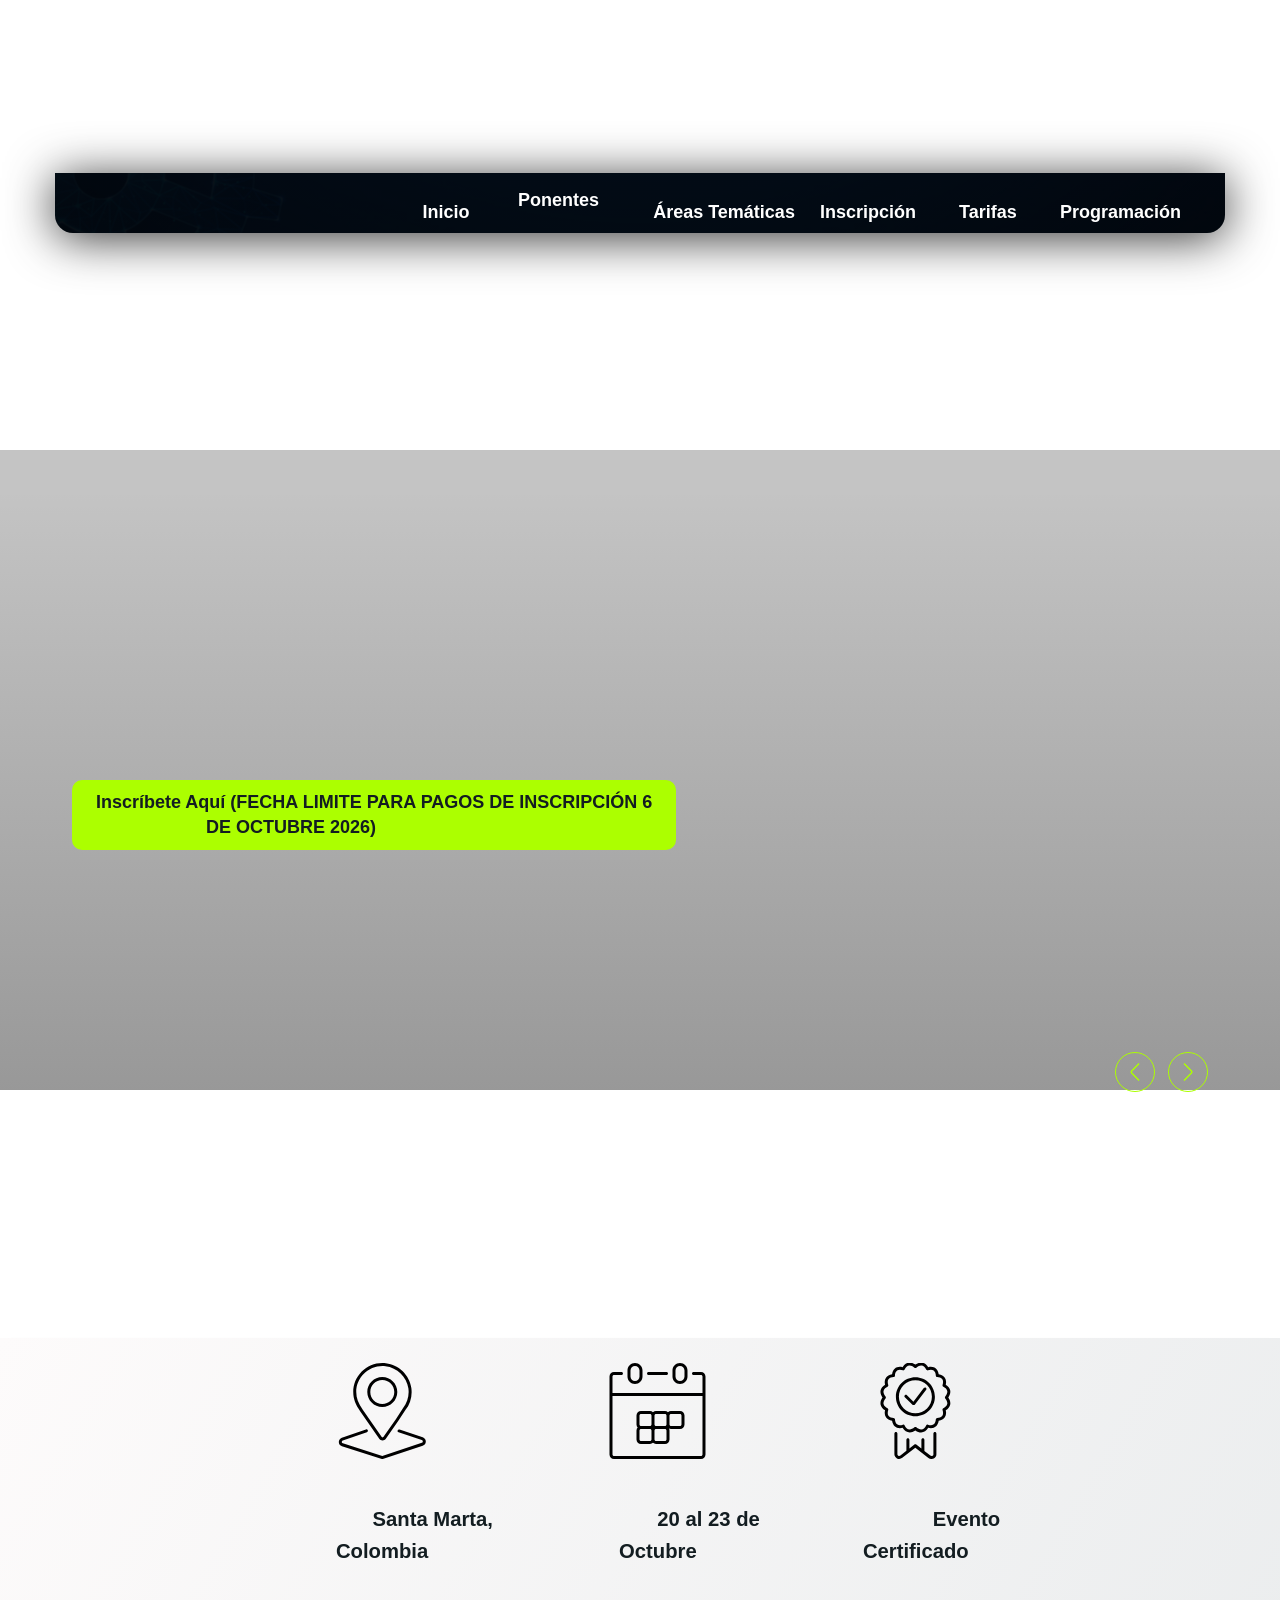
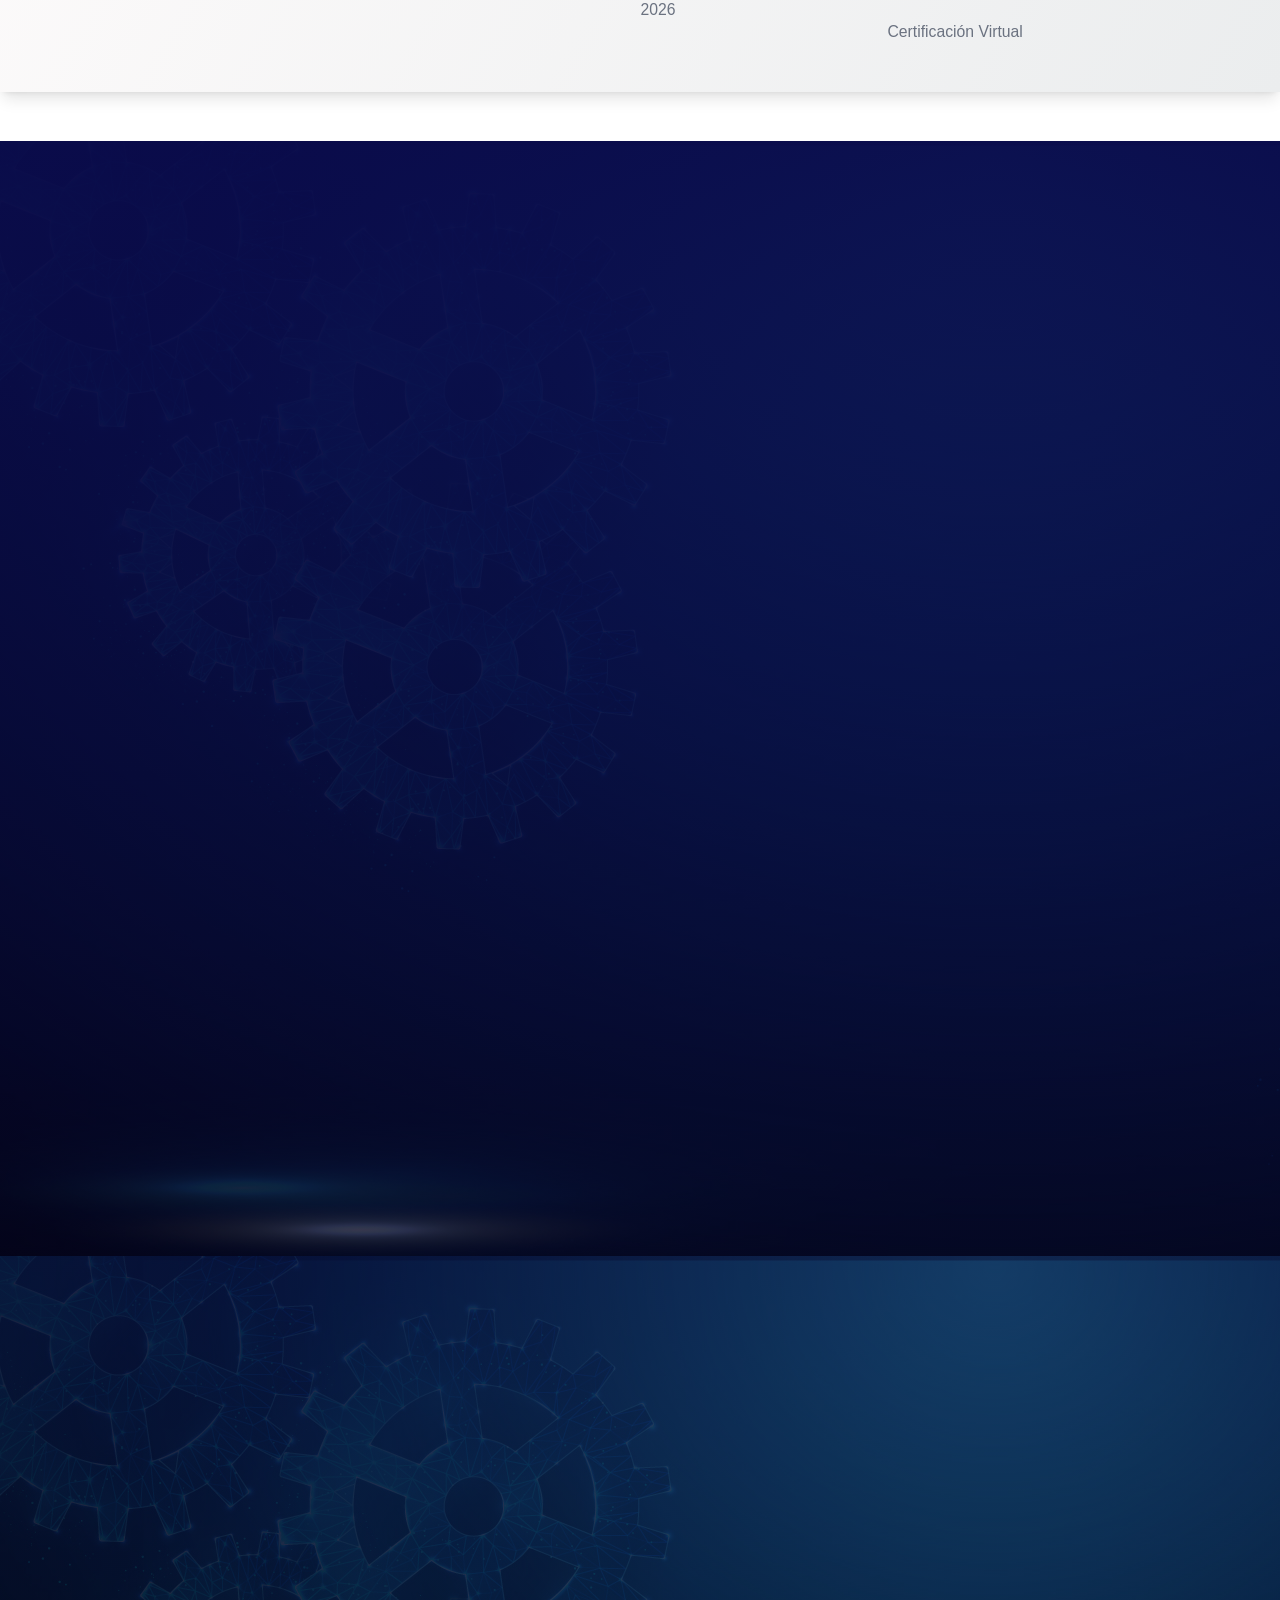
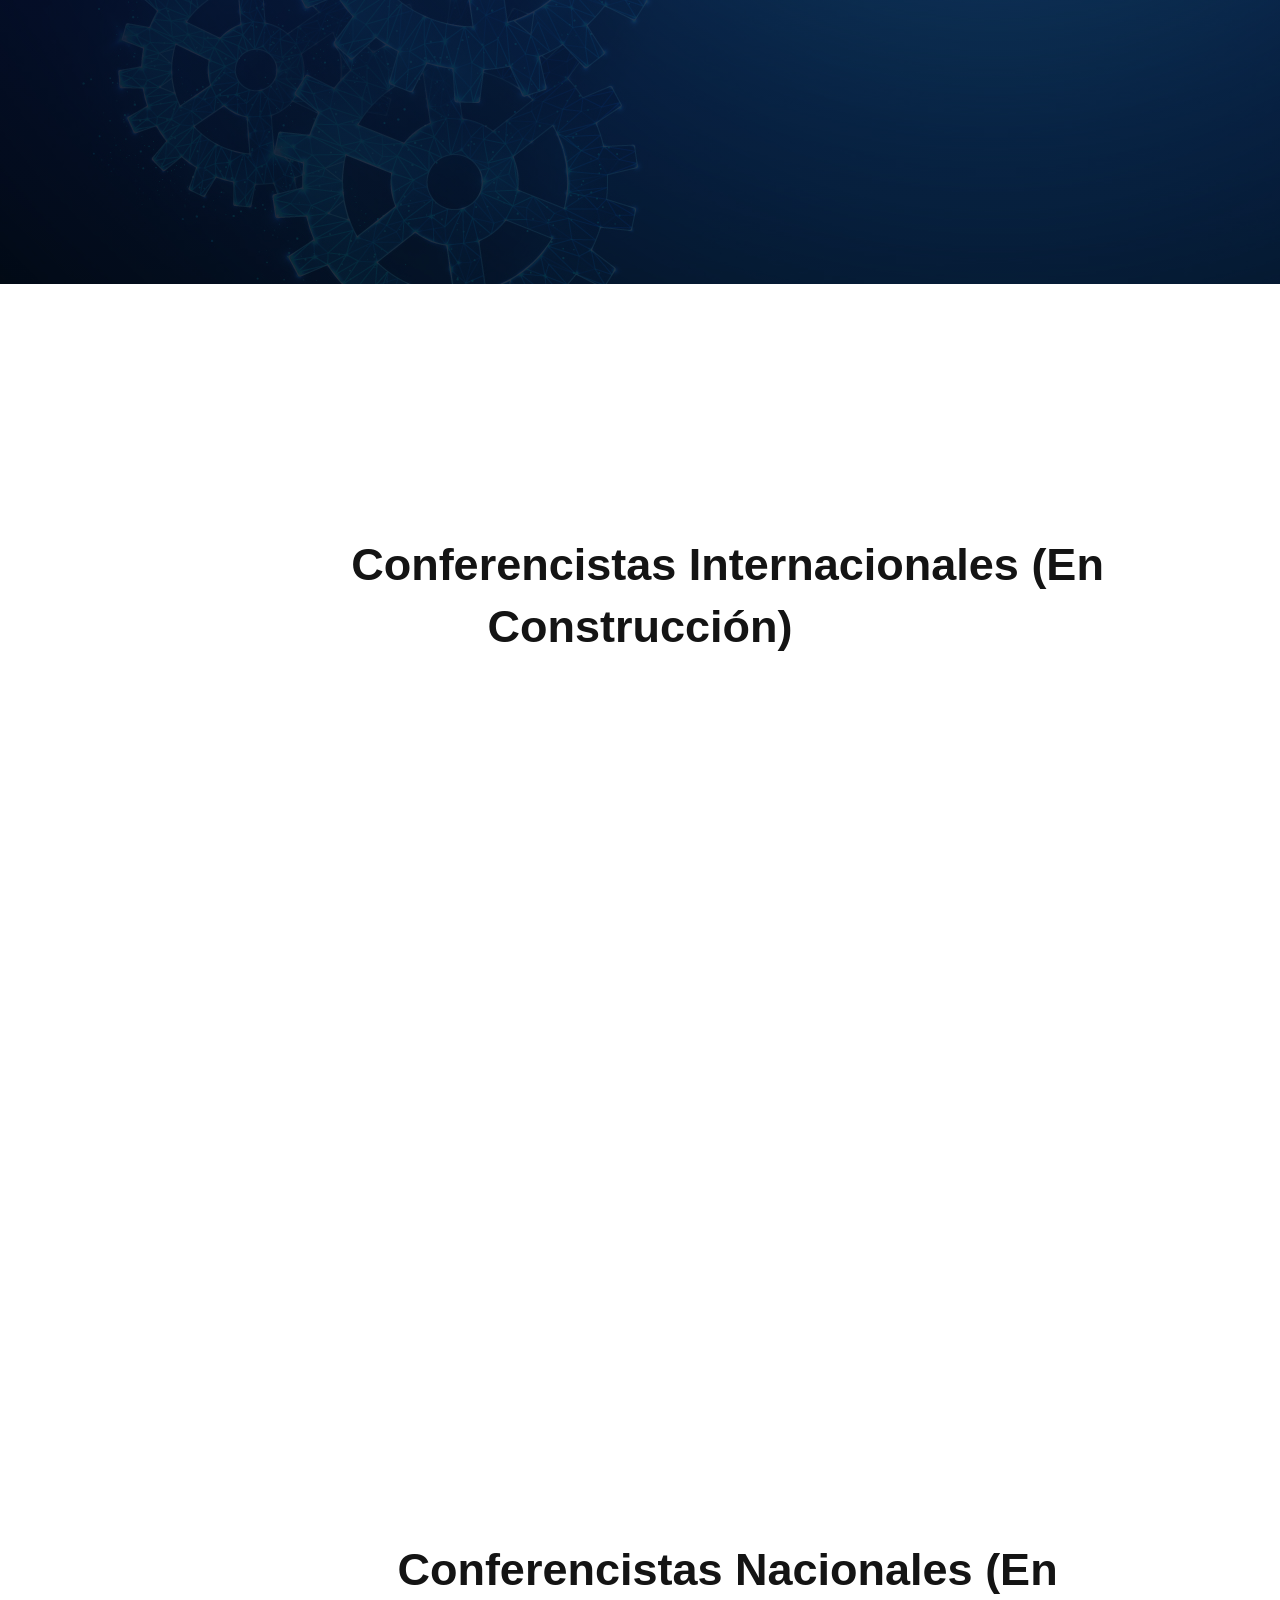
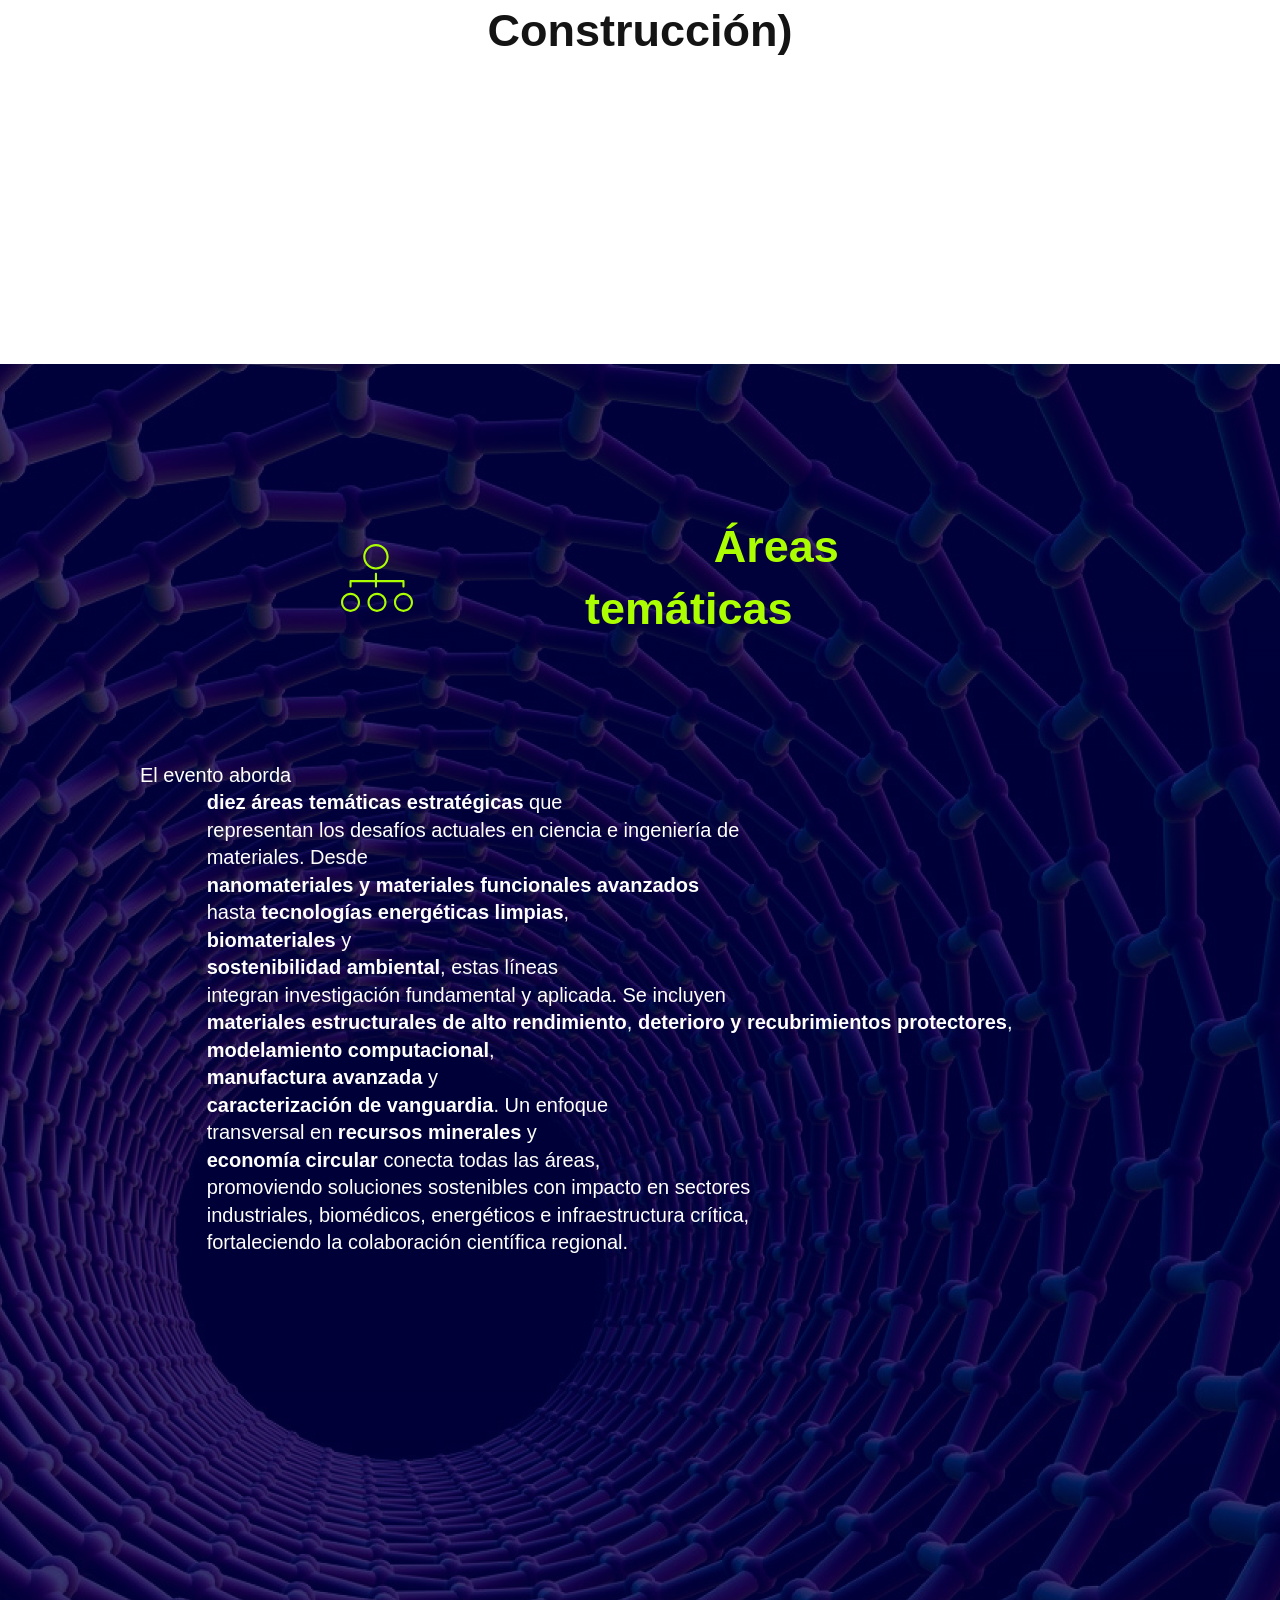
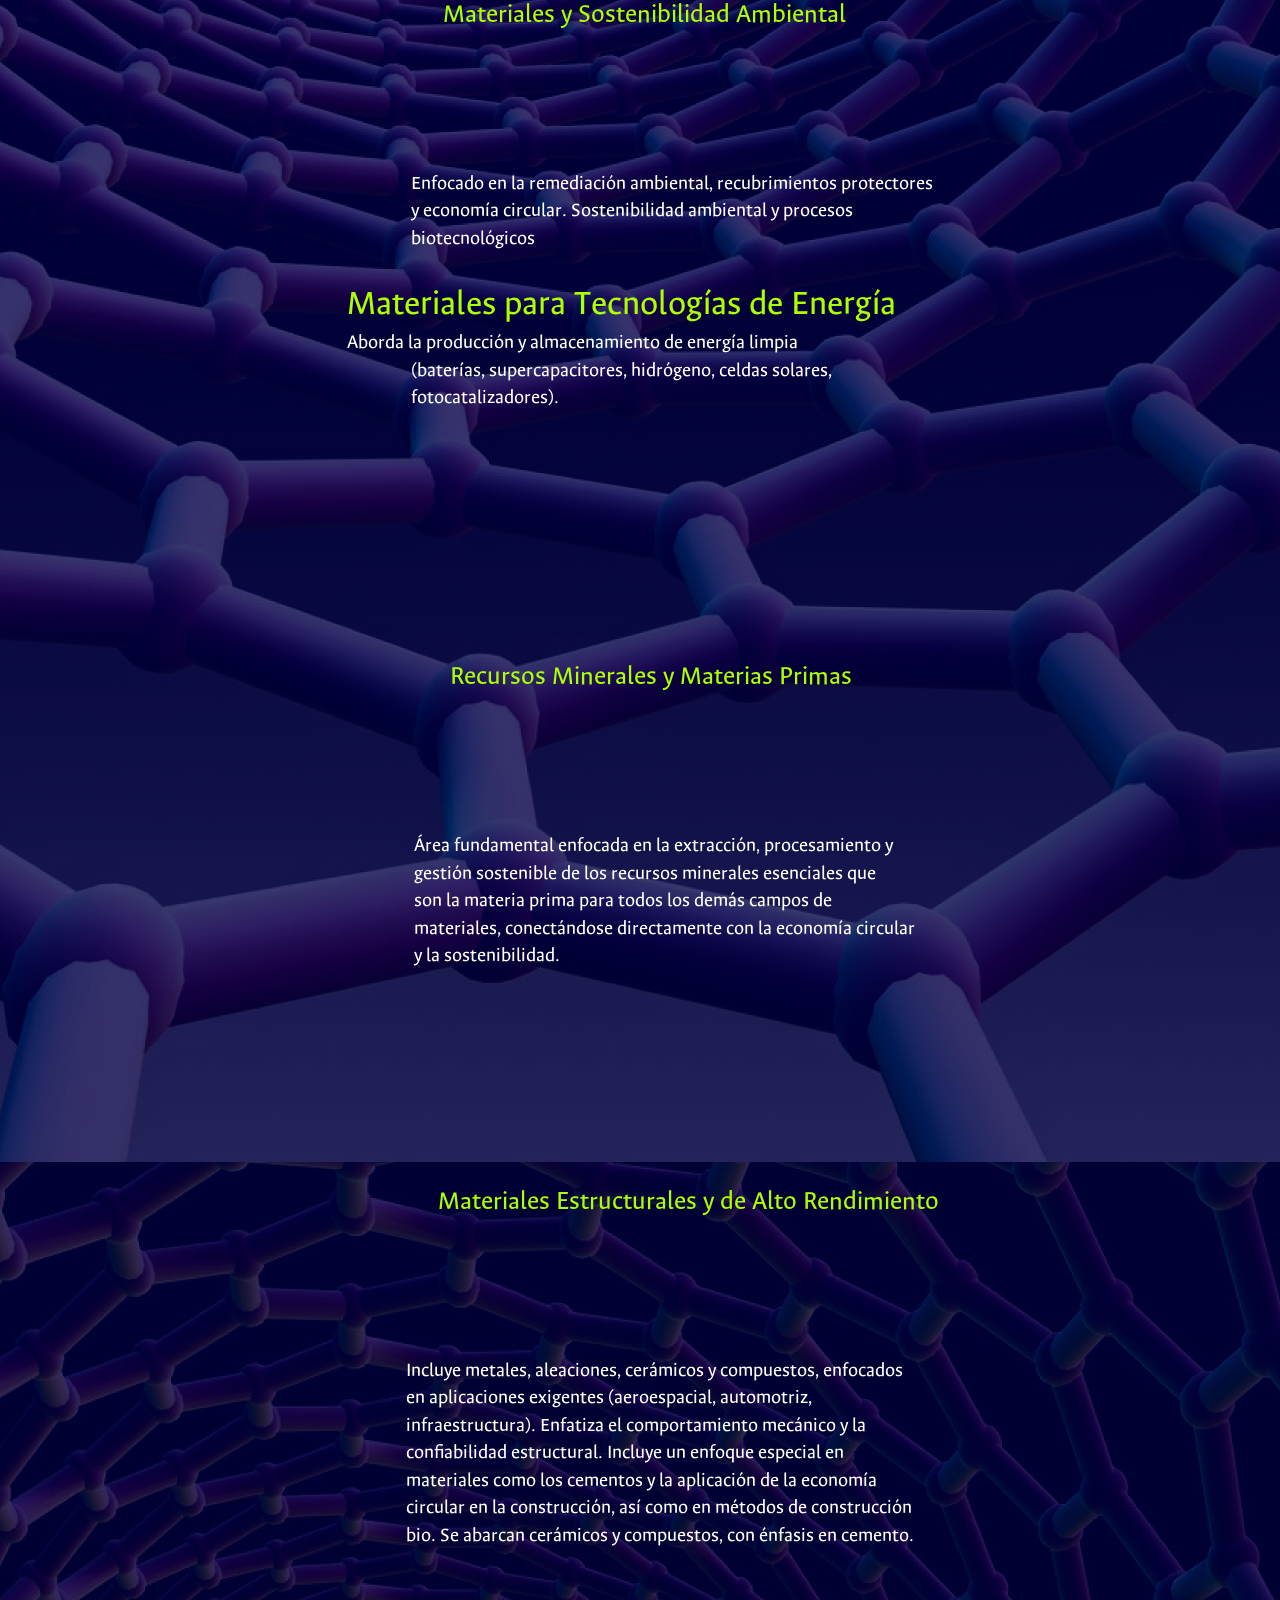
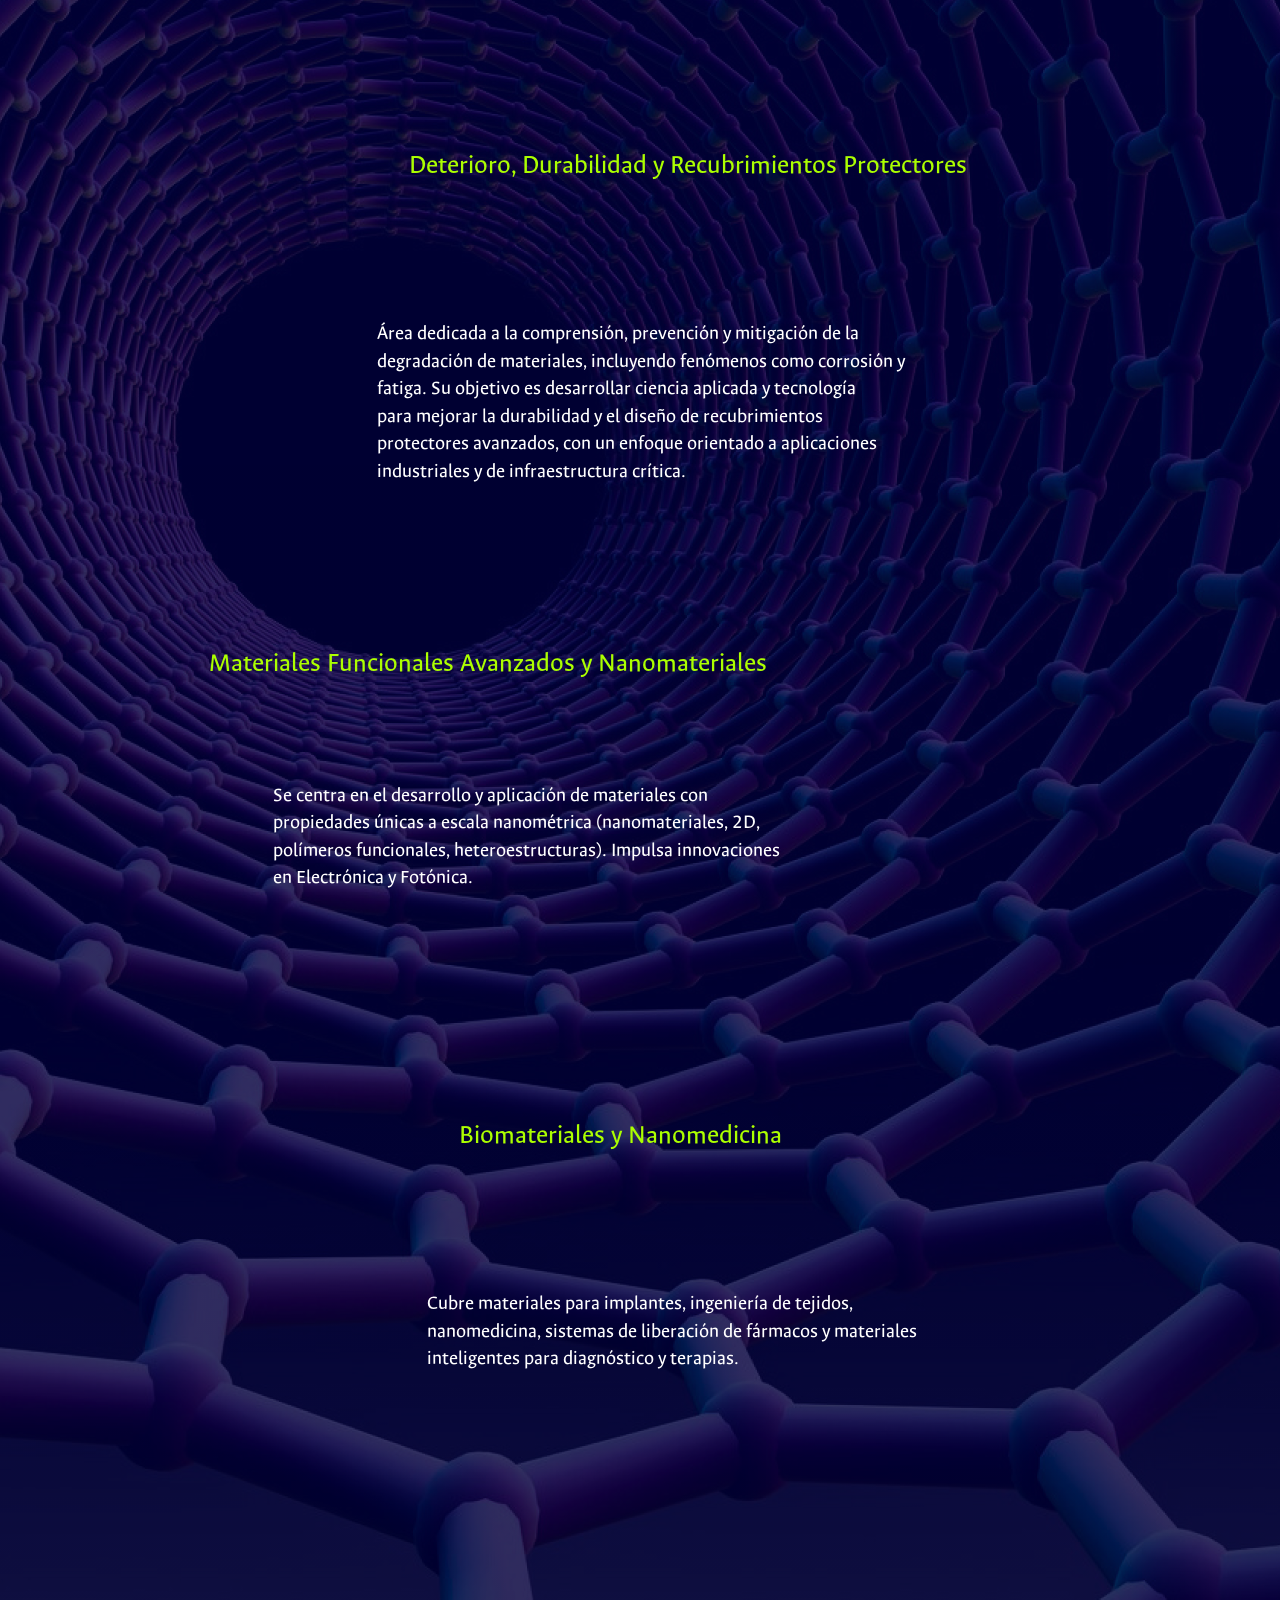
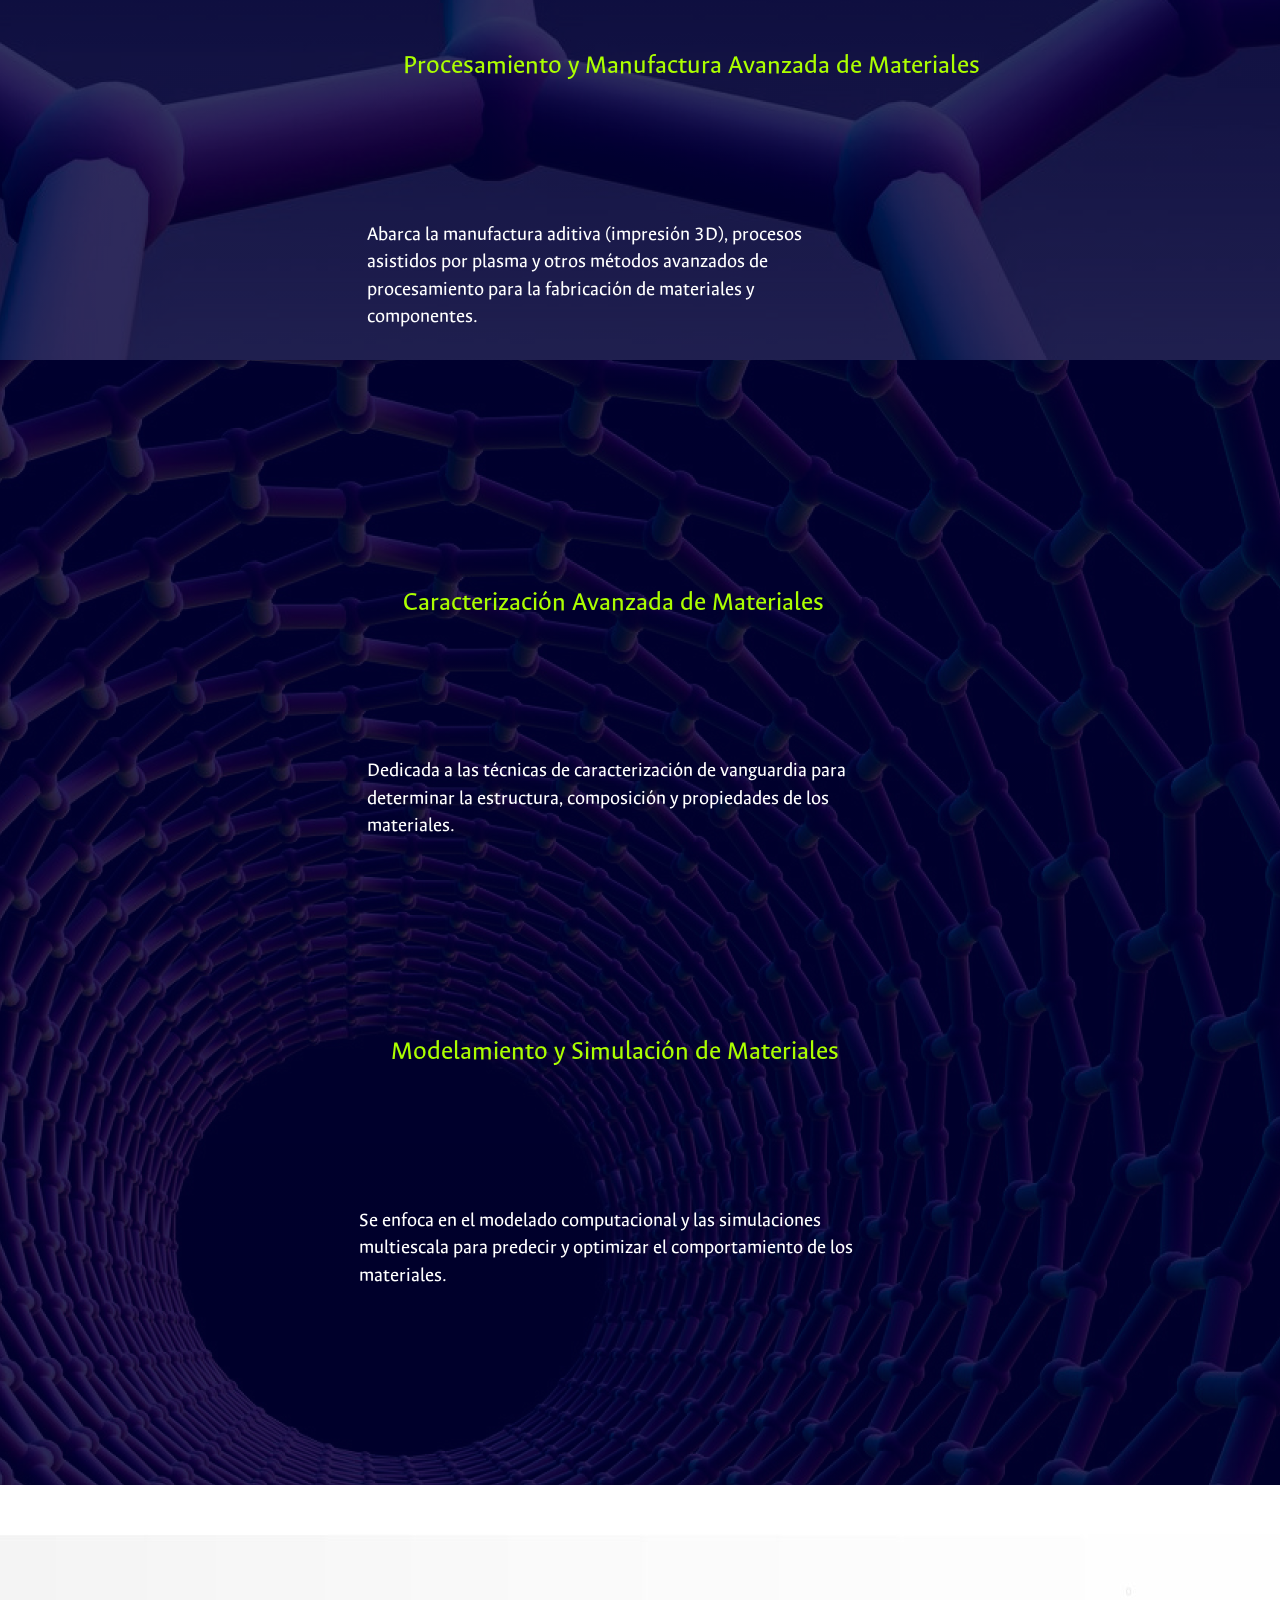
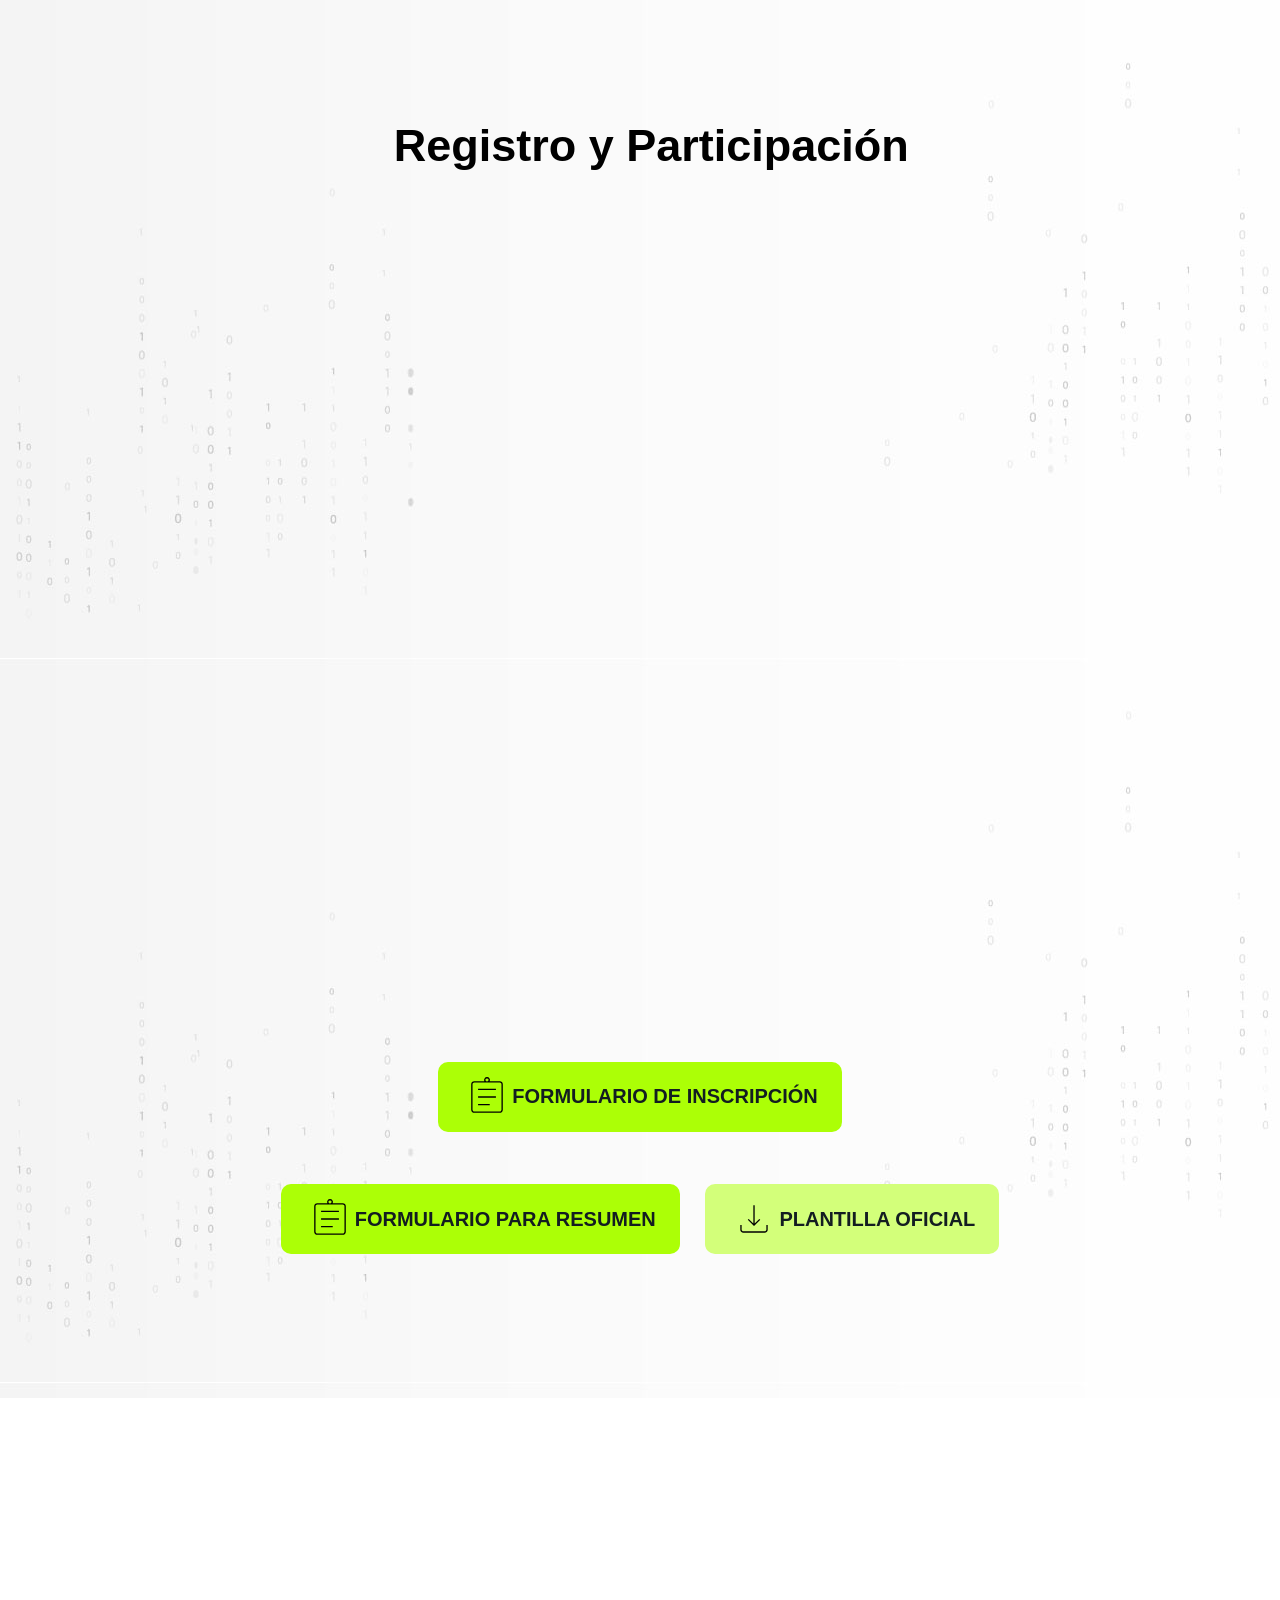
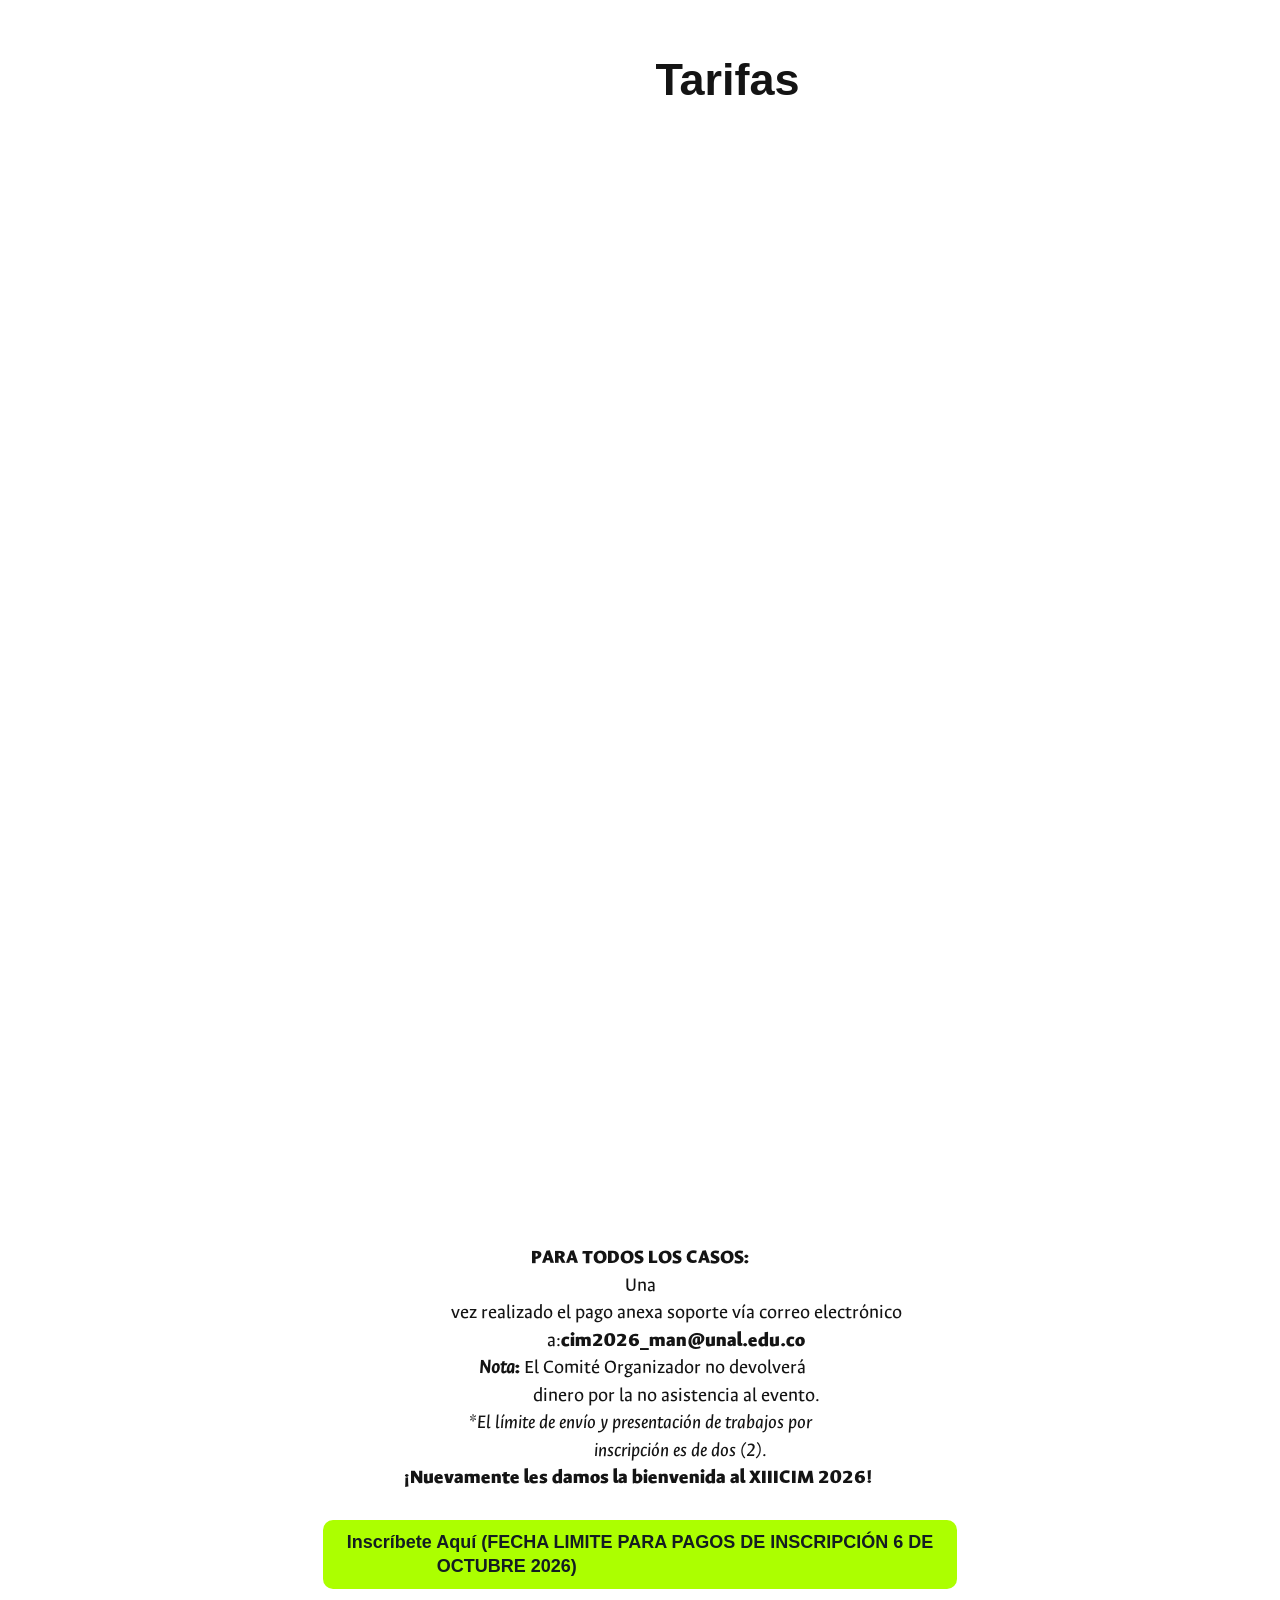
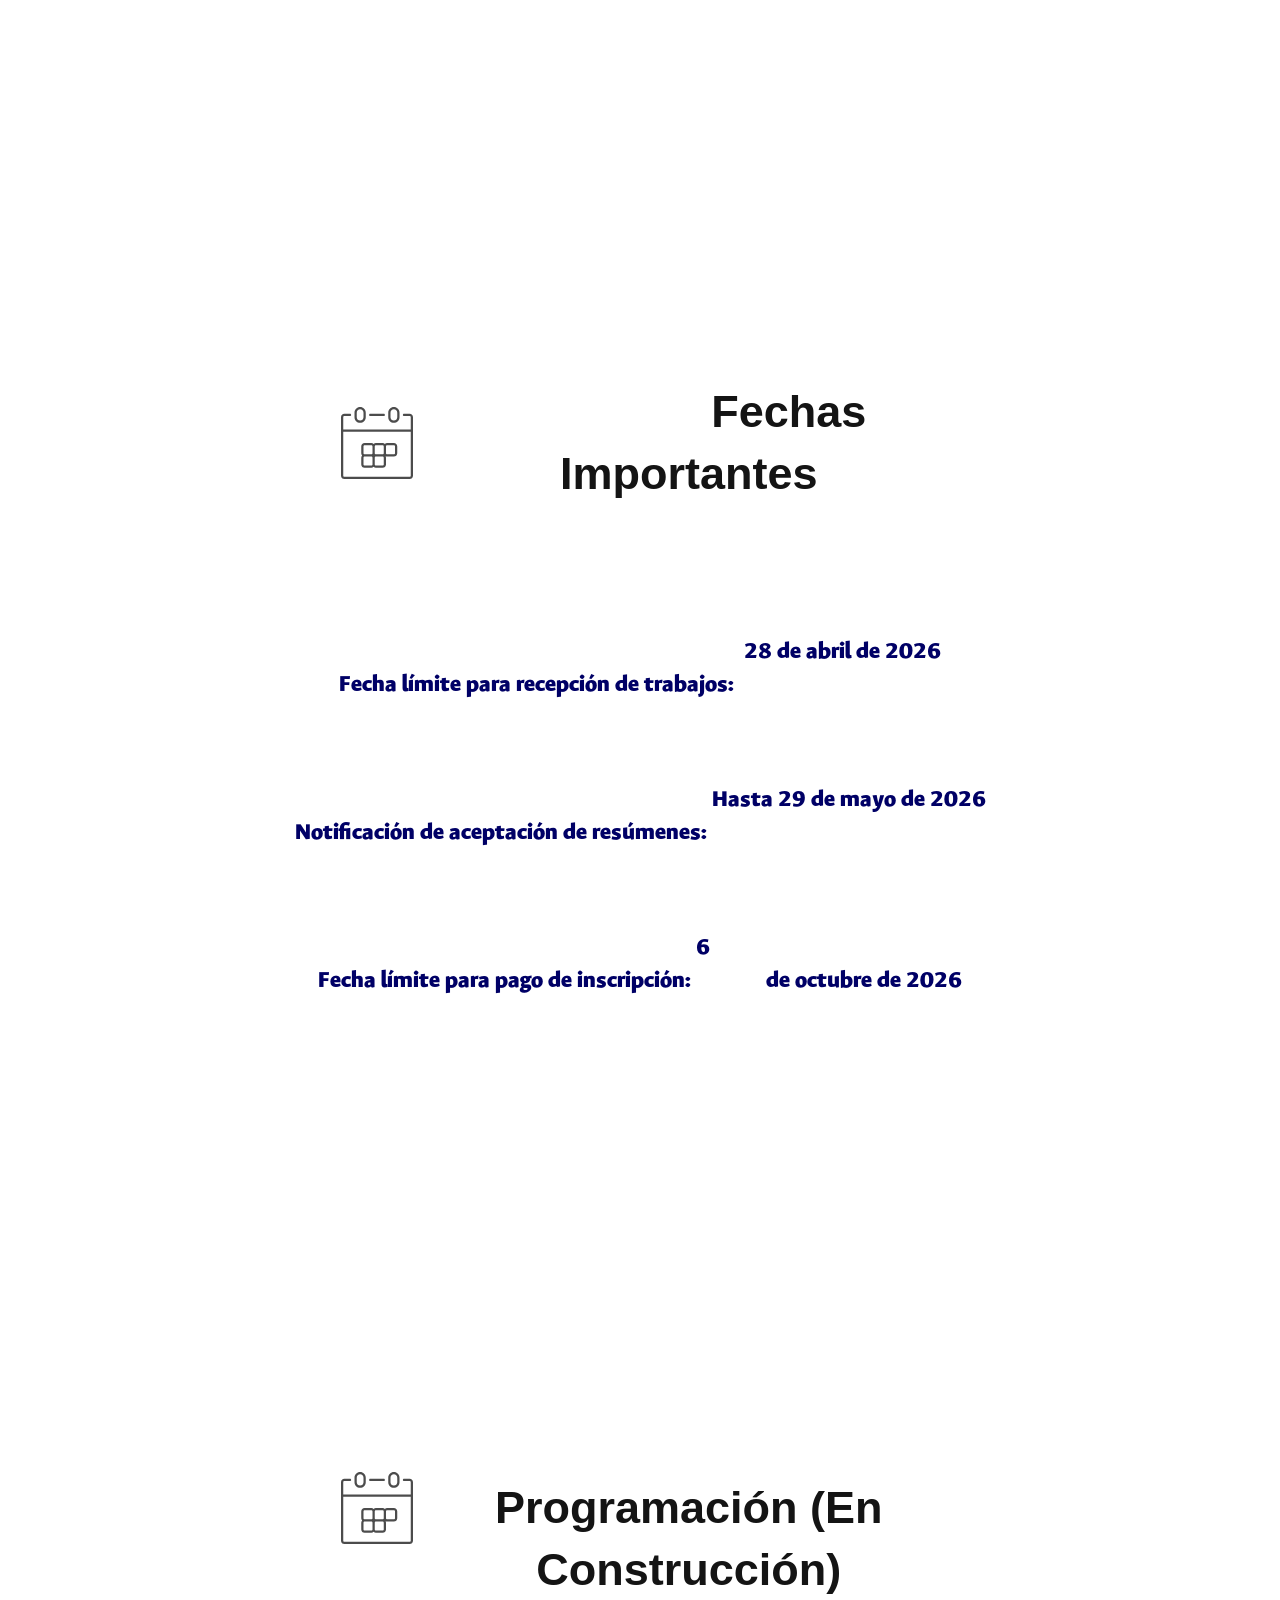
==== commit ddea71d1: "Add files via upload" ====
--- a/index.html
+++ b/index.html
@@ -2,7 +2,7 @@
 <html
   lang="en"
   data-ws-project="95ff8f7a-a155-4e73-b1f9-dac2739d9f74"
-  data-ws-last-published="2026-04-02T22:26:27.649Z"
+  data-ws-last-published="2026-04-02T22:52:55.006Z"
 >
   <head>
     <link
@@ -2944,13 +2944,13 @@
       {}
     </script>
     <script
-      src="/assets/entries/entry-server-routing.Sj75h3gH.js"
+      src="/assets/entries/entry-server-routing.CUORCF94.js"
       type="module"
       async
     ></script>
     <link
       rel="modulepreload"
-      href="/assets/entries/pages_index.DFGEmuaj.js"
+      href="/assets/entries/pages_index.DYSplXyt.js"
       as="script"
       type="text/javascript"
     /><link
--- a/assets/static/app_generated_index-6937cd5a.Ct_QXSgY.css
+++ b/assets/static/app_generated_index-6937cd5a.Ct_QXSgY.css
@@ -0,0 +1 @@
+@font-face{font-family:"Ancizar Serif";font-style:normal;font-weight:300;font-display:swap;src:url(/assets/Ancizar_Serif-Light_QPB4lqTc9m3SYtghxd8hq.otf) format("truetype")}@font-face{font-family:Gilroy-ExtraBold;font-style:normal;font-weight:900;font-display:swap;src:url(/assets/Gilroy-ExtraBold_3kTHTP4Ztsk7jIBGkY4y0.ttf) format("truetype")}@font-face{font-family:Gilroy-Bold;font-style:normal;font-weight:900;font-display:swap;src:url(/assets/Gilroy-Bold_B8kWCl9z7OLYRuee-5syc.ttf) format("truetype")}@font-face{font-family:Ancizar Sans;font-style:normal;font-weight:300;font-display:swap;src:url(/assets/Ancizar_Sans-Light_1IDJv5q7eZpvn48ApMK4G.otf) format("truetype")}@font-face{font-family:"Ancizar Serif";font-style:normal;font-weight:400;font-display:swap;src:url(/assets/Ancizar_Serif-Regular_aTdMVQF1RT6Xmm-3Sjupe.otf) format("truetype")}@font-face{font-family:Gilroy-Regular;font-style:normal;font-weight:900;font-display:swap;src:url(/assets/Gilroy-Regular_17LELe86_Rw-B3uocl5ze.ttf) format("truetype")}@font-face{font-family:"Ancizar Serif";font-style:normal;font-weight:700;font-display:swap;src:url(/assets/Ancizar_Serif-Bold_BP4CmSVqEPFZrfo1UTpeE.otf) format("truetype")}@font-face{font-family:Ancizar Sans;font-style:italic;font-weight:400;font-display:swap;src:url(/assets/Ancizar_Sans-Regular_Italic_GKC72soGWK1FoF_hpDUSy.otf) format("truetype")}@font-face{font-family:Ancizar Sans;font-style:normal;font-weight:900;font-display:swap;src:url(/assets/Ancizar_Sans-Black_rJyAtUEsJSdqgEB8nGC_a.otf) format("truetype")}@font-face{font-family:Ancizar Sans;font-style:normal;font-weight:400;font-display:swap;src:url(/assets/Ancizar_Sans-Regular_aWVntytM_IGzmJ9q9Jj0f.otf) format("truetype")}@font-face{font-family:Wix Madefor Display;font-style:normal;font-weight:400 800;font-display:swap;src:url(/assets/WixMadeforDisplay-VariableFont_wght_f8pdg095t8zLvFBEe2wSS.ttf) format("truetype")}@layer presets{:root{display:grid;min-height:100%;grid-template-rows:auto;grid-template-columns:1fr;font-family:Arial,Roboto,sans-serif;font-size:16px;line-height:1.2;white-space:pre-wrap;white-space-collapse:preserve}a.w-element{box-sizing:border-box}b.w-element{font-weight:700;box-sizing:border-box}div.w-element,h1.w-element,i.w-element,p.w-element,span.w-element{box-sizing:border-box}body.w-body{box-sizing:border-box;-webkit-font-smoothing:antialiased;-moz-osx-font-smoothing:grayscale;margin:0}div.w-html-embed{display:contents;white-space:normal;white-space-collapse:collapse}button.w-button{font-family:inherit;font-size:100%;line-height:1.15;box-sizing:border-box;border-top-style:solid;border-right-style:solid;border-bottom-style:solid;border-left-style:solid;text-transform:none;margin:0}div.w-dialog-overlay,div.w-dialog-content{box-sizing:border-box}button.w-close-button{background-color:transparent;background-image:none;font-family:inherit;font-size:100%;line-height:1.15;box-sizing:border-box;text-transform:none;border:0px solid rgb(226 232 240 / 1);margin:0;padding:0}div.w-box{box-sizing:border-box}footer.w-box{box-sizing:border-box}header.w-box{box-sizing:border-box}main.w-box{box-sizing:border-box}nav.w-box{box-sizing:border-box}section.w-box{box-sizing:border-box}h1.w-heading,h2.w-heading,h3.w-heading,h4.w-heading{box-sizing:border-box}img.w-image{box-sizing:border-box;max-width:100%;display:block;height:auto}p.w-paragraph{box-sizing:border-box}ol.w-list{box-sizing:border-box;margin-top:0;margin-bottom:10px;padding-left:40px}li.w-list-item{box-sizing:border-box}a.w-link{box-sizing:border-box;display:inline-block}div.w-text{box-sizing:border-box;min-height:1em}b.w-bold-text{font-weight:700;box-sizing:border-box}a.w-rich-text-link{box-sizing:border-box;display:inline-block}video.w-video{max-width:100%}span.w-text-1{box-sizing:border-box}code.w-code-text{font-family:ui-monospace,SFMono-Regular,Consolas,Liberation Mono,Menlo,monospace;font-size:1em;box-sizing:border-box;display:block;padding-left:.2em;padding-right:.2em;background-color:#eee;white-space:pre-wrap;white-space-collapse:preserve}div.w-accordion,div.w-item{box-sizing:border-box}h3.w-item-header{box-sizing:border-box;margin-top:0;margin-bottom:0}button.w-item-trigger{font-family:inherit;font-size:100%;line-height:1.15;box-sizing:border-box;text-transform:none;background-color:transparent;background-image:none;border:0px solid rgb(226 232 240 / 1);margin:0;padding:0}div.w-item-content,form.w-webhook-form,label.w-label{box-sizing:border-box}input.w-text-input{font-family:inherit;font-size:100%;line-height:1.15;box-sizing:border-box;border-top-style:solid;border-right-style:solid;border-bottom-style:solid;border-left-style:solid;display:block;margin:0}textarea.w-text-area{font-family:inherit;font-size:100%;line-height:1.15;box-sizing:border-box;border-top-style:solid;border-right-style:solid;border-bottom-style:solid;border-left-style:solid;resize:none;display:block;margin:0}blockquote.w-blockquote{margin:0 0 10px;padding:10px 20px;border-left:5px solid rgb(226 226 226 / 1)}hr.w-separator{height:1px;color:inherit;box-sizing:border-box;background-color:gray;border-top-style:none;border-right-style:none;border-left-style:none;border-bottom-style:none}}@media all{.c1w7sxhx{font-family:Optima,Candara,Noto Sans,source-sans-pro,sans-serif}:root{--font-lineheight-00: .95;--font-lineheight-0: 1.1;--font-lineheight-1: 1.25;--font-lineheight-2: 1.375;--font-lineheight-3: 1.5;--font-lineheight-4: 1.75;--font-lineheight-5: 2;--font-letterspacing-0: -.05em;--font-letterspacing-1: .025em;--font-letterspacing-2: .05em;--font-letterspacing-3: .075em;--font-letterspacing-4: .15em;--font-letterspacing-5: .5em;--font-letterspacing-6: .75em;--font-letterspacing-7: 1em;--font-size-00: .5rem;--font-size-0: .75rem;--font-size-1: 1rem;--font-size-2: 1.1rem;--font-size-3: 1.25rem;--font-size-4: 1.5rem;--font-size-5: 2rem;--font-size-6: 2.5rem;--font-size-7: 3rem;--font-size-8: 3.5rem;--font-size-fluid-0: clamp(.75rem,2vw,1rem);--font-size-fluid-1: clamp(1rem,4vw,1.5rem);--font-size-fluid-2: clamp(1.5rem,6vw,2.5rem);--font-size-fluid-3: clamp(2rem,9vw,3.5rem);--size-000: -.5rem;--size-00: -.25rem;--size-1: .25rem;--size-2: .5rem;--size-3: 1rem;--size-4: 1.25rem;--size-5: 1.5rem;--size-6: 1.75rem;--size-7: 2rem;--size-8: 3rem;--size-9: 4rem;--size-10: 5rem;--size-11: 7.5rem;--size-12: 10rem;--size-13: 15rem;--size-14: 20rem;--size-15: 30rem;--size-px-000: -8px;--size-px-00: -4px;--size-px-1: 4px;--size-px-2: 8px;--size-px-3: 16px;--size-px-4: 20px;--size-px-5: 24px;--size-px-6: 28px;--size-px-7: 32px;--size-px-8: 48px;--size-px-9: 64px;--size-px-10: 80px;--size-px-11: 120px;--size-px-12: 160px;--size-px-13: 240px;--size-px-14: 320px;--size-px-15: 480px;--size-fluid-1: clamp(.5rem,1vw,1rem);--size-fluid-2: clamp(1rem,2vw,1.5rem);--size-fluid-3: clamp(1.5rem,3vw,2rem);--size-fluid-4: clamp(2rem,4vw,3rem);--size-fluid-5: clamp(4rem,5vw,5rem);--size-fluid-6: clamp(5rem,7vw,7.5rem);--size-fluid-7: clamp(7.5rem,10vw,10rem);--size-fluid-8: clamp(10rem,20vw,15rem);--size-fluid-9: clamp(15rem,30vw,20rem);--size-fluid-10: clamp(20rem,40vw,30rem);--size-content-1: 20ch;--size-content-2: 45ch;--size-content-3: 60ch;--size-header-1: 20ch;--size-header-2: 25ch;--size-header-3: 35ch;--size-xxs: 240px;--size-xs: 360px;--size-sm: 480px;--size-md: 768px;--size-lg: 1170px;--size-xl: 1440px;--size-xxl: 1920px;--size-relative-000: -.5ch;--size-relative-00: -.25ch;--size-relative-1: .25ch;--size-relative-2: .5ch;--size-relative-3: 1ch;--size-relative-4: 1.25ch;--size-relative-5: 1.5ch;--size-relative-6: 1.75ch;--size-relative-7: 2ch;--size-relative-8: 3ch;--size-relative-9: 4ch;--size-relative-10: 5ch;--size-relative-11: 7.5ch;--size-relative-12: 10ch;--size-relative-13: 15ch;--size-relative-14: 20ch;--size-relative-15: 30ch;--ease-1: cubic-bezier(.25,0,.5,1);--ease-2: cubic-bezier(.25,0,.4,1);--ease-3: cubic-bezier(.25,0,.3,1);--ease-4: cubic-bezier(.25,0,.2,1);--ease-5: cubic-bezier(.25,0,.1,1);--ease-in-1: cubic-bezier(.25,0,1,1);--ease-in-2: cubic-bezier(.5,0,1,1);--ease-in-3: cubic-bezier(.7,0,1,1);--ease-in-4: cubic-bezier(.9,0,1,1);--ease-in-5: cubic-bezier(1,0,1,1);--ease-out-1: cubic-bezier(0,0,.75,1);--ease-out-2: cubic-bezier(0,0,.5,1);--ease-out-3: cubic-bezier(0,0,.3,1);--ease-out-4: cubic-bezier(0,0,.1,1);--ease-out-5: cubic-bezier(0,0,0,1);--ease-in-out-1: cubic-bezier(.1,0,.9,1);--ease-in-out-2: cubic-bezier(.3,0,.7,1);--ease-in-out-3: cubic-bezier(.5,0,.5,1);--ease-in-out-4: cubic-bezier(.7,0,.3,1);--ease-in-out-5: cubic-bezier(.9,0,.1,1);--ease-elastic-out-1: cubic-bezier(.5,.75,.75,1.25);--ease-elastic-out-2: cubic-bezier(.5,1,.75,1.25);--ease-elastic-out-3: cubic-bezier(.5,1.25,.75,1.25);--ease-elastic-out-4: cubic-bezier(.5,1.5,.75,1.25);--ease-elastic-out-5: cubic-bezier(.5,1.75,.75,1.25);--ease-elastic-in-1: cubic-bezier(.5,-.25,.75,1);--ease-elastic-in-2: cubic-bezier(.5,-.5,.75,1);--ease-elastic-in-3: cubic-bezier(.5,-.75,.75,1);--ease-elastic-in-4: cubic-bezier(.5,-1,.75,1);--ease-elastic-in-5: cubic-bezier(.5,-1.25,.75,1);--ease-elastic-in-out-1: cubic-bezier(.5,-.1,.1,1.5);--ease-elastic-in-out-2: cubic-bezier(.5,-.3,.1,1.5);--ease-elastic-in-out-3: cubic-bezier(.5,-.5,.1,1.5);--ease-elastic-in-out-4: cubic-bezier(.5,-.7,.1,1.5);--ease-elastic-in-out-5: cubic-bezier(.5,-.9,.1,1.5);--ease-step-1: steps(2);--ease-step-2: steps(3);--ease-step-3: steps(4);--ease-step-4: steps(7);--ease-step-5: steps(10);--ease-elastic-1: var(--ease-elastic-out-1);--ease-elastic-2: var(--ease-elastic-out-2);--ease-elastic-3: var(--ease-elastic-out-3);--ease-elastic-4: var(--ease-elastic-out-4);--ease-elastic-5: var(--ease-elastic-out-5);--ease-squish-1: var(--ease-elastic-in-out-1);--ease-squish-2: var(--ease-elastic-in-out-2);--ease-squish-3: var(--ease-elastic-in-out-3);--ease-squish-4: var(--ease-elastic-in-out-4);--ease-squish-5: var(--ease-elastic-in-out-5);--ease-spring-1: linear(0,.006,.025 2.8%,.101 6.1%,.539 18.9%,.721 25.3%,.849 31.5%,.937 38.1%,.968 41.8%,.991 45.7%,1.006 50.1%,1.015 55%,1.017 63.9%,1.001);--ease-spring-2: linear(0,.007,.029 2.2%,.118 4.7%,.625 14.4%,.826 19%,.902,.962,1.008 26.1%,1.041 28.7%,1.064 32.1%,1.07 36%,1.061 40.5%,1.015 53.4%,.999 61.6%,.995 71.2%,1);--ease-spring-3: linear(0,.009,.035 2.1%,.141 4.4%,.723 12.9%,.938 16.7%,1.017,1.077,1.121,1.149 24.3%,1.159,1.163,1.161,1.154 29.9%,1.129 32.8%,1.051 39.6%,1.017 43.1%,.991,.977 51%,.974 53.8%,.975 57.1%,.997 69.8%,1.003 76.9%,1);--ease-spring-4: linear(0,.009,.037 1.7%,.153 3.6%,.776 10.3%,1.001,1.142 16%,1.185,1.209 19%,1.215 19.9% 20.8%,1.199,1.165 25%,1.056 30.3%,1.008 33%,.973,.955 39.2%,.953 41.1%,.957 43.3%,.998 53.3%,1.009 59.1% 63.7%,.998 78.9%,1);--ease-spring-5: linear(0,.01,.04 1.6%,.161 3.3%,.816 9.4%,1.046,1.189 14.4%,1.231,1.254 17%,1.259,1.257 18.6%,1.236,1.194 22.3%,1.057 27%,.999 29.4%,.955 32.1%,.942,.935 34.9%,.933,.939 38.4%,1 47.3%,1.011,1.017 52.6%,1.016 56.4%,1 65.2%,.996 70.2%,1.001 87.2%,1);--ease-bounce-1: linear(0,.004,.016,.035,.063,.098,.141,.191,.25,.316,.391 36.8%,.563,.766,1 58.8%,.946,.908 69.1%,.895,.885,.879,.878,.879,.885,.895,.908 89.7%,.946,1);--ease-bounce-2: linear(0,.004,.016,.035,.063,.098,.141 15.1%,.25,.391,.562,.765,1,.892 45.2%,.849,.815,.788,.769,.757,.753,.757,.769,.788,.815,.85,.892 75.2%,1 80.2%,.973,.954,.943,.939,.943,.954,.973,1);--ease-bounce-3: linear(0,.004,.016,.035,.062,.098,.141 11.4%,.25,.39,.562,.764,1 30.3%,.847 34.8%,.787,.737,.699,.672,.655,.65,.656,.672,.699,.738,.787,.847 61.7%,1 66.2%,.946,.908,.885 74.2%,.879,.878,.879,.885 79.5%,.908,.946,1 87.4%,.981,.968,.96,.957,.96,.968,.981,1);--ease-bounce-4: linear(0,.004,.016 3%,.062,.141,.25,.391,.562 18.2%,1 24.3%,.81,.676 32.3%,.629,.595,.575,.568,.575,.595,.629,.676 48.2%,.811,1 56.2%,.918,.86,.825,.814,.825,.86,.918,1 77.2%,.94 80.6%,.925,.92,.925,.94 87.5%,1 90.9%,.974,.965,.974,1);--ease-bounce-5: linear(0,.004,.016 2.5%,.063,.141,.25 10.1%,.562,1 20.2%,.783,.627,.534 30.9%,.511,.503,.511,.534 38%,.627,.782,1 48.7%,.892,.815,.769 56.3%,.757,.753,.757,.769 61.3%,.815,.892,1 68.8%,.908 72.4%,.885,.878,.885,.908 79.4%,1 83%,.954 85.5%,.943,.939,.943,.954 90.5%,1 93%,.977,.97,.977,1);--layer-1: 1;--layer-2: 2;--layer-3: 3;--layer-4: 4;--layer-5: 5;--layer-important: 2147483647;--shadow-color: 220 3% 15%;--shadow-strength: 1%;--inner-shadow-highlight: inset 0-.5px 0 0#fff,inset 0 .5px 0 0 rgba(0,0,0,.067);--shadow-1: 0 1px 2px -1px hsl(var(--shadow-color)/calc(var(--shadow-strength) + 9%));--shadow-2: 0 3px 5px -2px hsl(var(--shadow-color)/calc(var(--shadow-strength) + 3%)),0 7px 14px -5px hsl(var(--shadow-color)/calc(var(--shadow-strength) + 5%));--shadow-3: 0 -1px 3px 0 hsl(var(--shadow-color)/calc(var(--shadow-strength) + 2%)),0 1px 2px -5px hsl(var(--shadow-color)/calc(var(--shadow-strength) + 2%)),0 2px 5px -5px hsl(var(--shadow-color)/calc(var(--shadow-strength) + 4%)),0 4px 12px -5px hsl(var(--shadow-color)/calc(var(--shadow-strength) + 5%)),0 12px 15px -5px hsl(var(--shadow-color)/calc(var(--shadow-strength) + 7%));--shadow-4: 0 -2px 5px 0 hsl(var(--shadow-color)/calc(var(--shadow-strength) + 2%)),0 1px 1px -2px hsl(var(--shadow-color)/calc(var(--shadow-strength) + 3%)),0 2px 2px -2px hsl(var(--shadow-color)/calc(var(--shadow-strength) + 3%)),0 5px 5px -2px hsl(var(--shadow-color)/calc(var(--shadow-strength) + 4%)),0 9px 9px -2px hsl(var(--shadow-color)/calc(var(--shadow-strength) + 5%)),0 16px 16px -2px hsl(var(--shadow-color)/calc(var(--shadow-strength) + 6%));--shadow-5: 0 -1px 2px 0 hsl(var(--shadow-color)/calc(var(--shadow-strength) + 2%)),0 2px 1px -2px hsl(var(--shadow-color)/calc(var(--shadow-strength) + 3%)),0 5px 5px -2px hsl(var(--shadow-color)/calc(var(--shadow-strength) + 3%)),0 10px 10px -2px hsl(var(--shadow-color)/calc(var(--shadow-strength) + 4%)),0 20px 20px -2px hsl(var(--shadow-color)/calc(var(--shadow-strength) + 5%)),0 40px 40px -2px hsl(var(--shadow-color)/calc(var(--shadow-strength) + 7%));--shadow-6: 0 -1px 2px 0 hsl(var(--shadow-color)/calc(var(--shadow-strength) + 2%)),0 3px 2px -2px hsl(var(--shadow-color)/calc(var(--shadow-strength) + 3%)),0 7px 5px -2px hsl(var(--shadow-color)/calc(var(--shadow-strength) + 3%)),0 12px 10px -2px hsl(var(--shadow-color)/calc(var(--shadow-strength) + 4%)),0 22px 18px -2px hsl(var(--shadow-color)/calc(var(--shadow-strength) + 5%)),0 41px 33px -2px hsl(var(--shadow-color)/calc(var(--shadow-strength) + 6%)),0 100px 80px -2px hsl(var(--shadow-color)/calc(var(--shadow-strength) + 7%));--inner-shadow-0: inset 0 0 0 1px hsl(var(--shadow-color)/calc(var(--shadow-strength) + 9%));--inner-shadow-1: inset 0 1px 2px 0 hsl(var(--shadow-color)/calc(var(--shadow-strength) + 9%)),var(--inner-shadow-highlight);--inner-shadow-2: inset 0 1px 4px 0 hsl(var(--shadow-color)/calc(var(--shadow-strength) + 9%)),var(--inner-shadow-highlight);--inner-shadow-3: inset 0 2px 8px 0 hsl(var(--shadow-color)/calc(var(--shadow-strength) + 9%)),var(--inner-shadow-highlight);--inner-shadow-4: inset 0 2px 14px 0 hsl(var(--shadow-color)/calc(var(--shadow-strength) + 9%)),var(--inner-shadow-highlight);--ratio-square: 1;--ratio-landscape: 4/3;--ratio-portrait: 3/4;--ratio-widescreen: 16/9;--ratio-ultrawide: 18/5;--ratio-golden: 1.618/1;--gray-0: rgb(255 255 255 / 1);--gray-1: rgb(250 247 242 / 1);--gray-2: rgb(244 244 244 / 1);--gray-3: unset;--gray-4: unset;--gray-5: unset;--gray-6: rgb(76 76 76 / 1);--gray-7: unset;--gray-8: unset;--gray-9: rgb(33 37 41 / 1);--gray-10: unset;--gray-11: unset;--gray-12: rgb(20 20 20 / 1);--stone-0: rgb(248 250 251 / 1);--stone-1: rgb(242 244 246 / 1);--stone-2: rgb(235 237 239 / 1);--stone-3: rgb(224 228 229 / 1);--stone-4: rgb(209 214 216 / 1);--stone-5: rgb(177 182 185 / 1);--stone-6: rgb(151 155 157 / 1);--stone-7: rgb(126 130 130 / 1);--stone-8: rgb(102 105 104 / 1);--stone-9: rgb(80 81 79 / 1);--stone-10: rgb(58 58 55 / 1);--stone-11: rgb(37 37 33 / 1);--stone-12: rgb(18 18 16 / 1);--red-0: rgb(255 245 245 / 1);--red-1: rgb(255 227 227 / 1);--red-2: rgb(255 201 201 / 1);--red-3: rgb(255 168 168 / 1);--red-4: rgb(255 135 135 / 1);--red-5: rgb(255 107 107 / 1);--red-6: rgb(250 82 82 / 1);--red-7: rgb(240 62 62 / 1);--red-8: rgb(224 49 49 / 1);--red-9: rgb(201 42 42 / 1);--red-10: rgb(176 37 37 / 1);--red-11: rgb(150 32 32 / 1);--red-12: rgb(125 26 26 / 1);--pink-0: rgb(255 240 246 / 1);--pink-1: rgb(255 222 235 / 1);--pink-2: rgb(252 194 215 / 1);--pink-3: rgb(250 162 193 / 1);--pink-4: rgb(247 131 172 / 1);--pink-5: rgb(240 101 149 / 1);--pink-6: rgb(230 73 128 / 1);--pink-7: rgb(214 51 108 / 1);--pink-8: rgb(194 37 92 / 1);--pink-9: rgb(166 30 77 / 1);--pink-10: rgb(140 25 65 / 1);--pink-11: rgb(115 21 54 / 1);--pink-12: rgb(89 16 42 / 1);--purple-0: rgb(248 240 252 / 1);--purple-1: rgb(243 217 250 / 1);--purple-2: rgb(238 190 250 / 1);--purple-3: rgb(229 153 247 / 1);--purple-4: rgb(218 119 242 / 1);--purple-5: rgb(204 93 232 / 1);--purple-6: rgb(190 75 219 / 1);--purple-7: rgb(174 62 201 / 1);--purple-8: rgb(156 54 181 / 1);--purple-9: rgb(134 46 156 / 1);--purple-10: rgb(112 38 130 / 1);--purple-11: rgb(90 30 105 / 1);--purple-12: rgb(68 23 79 / 1);--violet-0: rgb(243 240 255 / 1);--violet-1: rgb(229 219 255 / 1);--violet-2: rgb(208 191 255 / 1);--violet-3: rgb(177 151 252 / 1);--violet-4: rgb(151 117 250 / 1);--violet-5: rgb(132 94 247 / 1);--violet-6: rgb(121 80 242 / 1);--violet-7: rgb(112 72 232 / 1);--violet-8: rgb(103 65 217 / 1);--violet-9: rgb(95 61 196 / 1);--violet-10: rgb(82 53 171 / 1);--violet-11: rgb(70 45 145 / 1);--violet-12: rgb(58 37 120 / 1);--indigo-0: rgb(237 242 255 / 1);--indigo-1: rgb(219 228 255 / 1);--indigo-2: rgb(186 200 255 / 1);--indigo-3: rgb(145 167 255 / 1);--indigo-4: rgb(116 143 252 / 1);--indigo-5: rgb(92 124 250 / 1);--indigo-6: rgb(76 110 245 / 1);--indigo-7: rgb(66 99 235 / 1);--indigo-8: rgb(59 91 219 / 1);--indigo-9: rgb(54 79 199 / 1);--indigo-10: rgb(47 68 173 / 1);--indigo-11: rgb(40 58 148 / 1);--indigo-12: rgb(33 48 122 / 1);--blue-0: unset;--blue-1: unset;--blue-2: unset;--blue-3: unset;--blue-4: unset;--blue-5: unset;--blue-6: rgb(41 55 177 / 1);--blue-7: unset;--blue-8: unset;--blue-9: unset;--blue-10: unset;--blue-11: rgb(0 8 77 / 1);--blue-12: unset;--cyan-0: rgb(227 250 252 / 1);--cyan-1: rgb(197 246 250 / 1);--cyan-2: rgb(153 233 242 / 1);--cyan-3: rgb(102 217 232 / 1);--cyan-4: rgb(59 201 219 / 1);--cyan-5: rgb(34 184 207 / 1);--cyan-6: rgb(45 239 253 / 1);--cyan-7: rgb(16 152 173 / 1);--cyan-8: rgb(12 133 153 / 1);--cyan-9: rgb(11 114 133 / 1);--cyan-10: rgb(9 92 107 / 1);--cyan-11: rgb(7 70 82 / 1);--cyan-12: rgb(5 48 56 / 1);--teal-0: rgb(230 252 245 / 1);--teal-1: rgb(195 250 232 / 1);--teal-2: rgb(150 242 215 / 1);--teal-3: rgb(99 230 190 / 1);--teal-4: rgb(56 217 169 / 1);--teal-5: rgb(32 201 151 / 1);--teal-6: rgb(18 184 134 / 1);--teal-7: rgb(12 166 120 / 1);--teal-8: rgb(9 146 104 / 1);--teal-9: rgb(8 127 91 / 1);--teal-10: rgb(6 102 73 / 1);--teal-11: rgb(5 77 55 / 1);--teal-12: rgb(3 51 37 / 1);--green-0: unset;--green-1: unset;--green-2: unset;--green-3: unset;--green-4: unset;--green-5: unset;--green-6: rgb(12 119 105 / 1);--green-7: unset;--green-8: unset;--green-9: unset;--green-10: unset;--green-11: unset;--green-12: unset;--lime-0: rgb(244 252 227 / 1);--lime-1: rgb(233 250 200 / 1);--lime-2: rgb(216 245 162 / 1);--lime-3: rgb(192 235 117 / 1);--lime-4: rgb(169 227 75 / 1);--lime-5: rgb(148 216 45 / 1);--lime-6: rgb(130 201 30 / 1);--lime-7: rgb(116 184 22 / 1);--lime-8: rgb(102 168 15 / 1);--lime-9: rgb(92 148 13 / 1);--lime-10: rgb(76 122 11 / 1);--lime-11: rgb(60 97 9 / 1);--lime-12: rgb(44 71 6 / 1);--yellow-0: unset;--yellow-1: unset;--yellow-2: unset;--yellow-3: unset;--yellow-4: rgb(250 224 132 / 1);--yellow-5: rgb(255 199 3 / 1);--yellow-6: unset;--yellow-7: unset;--yellow-8: unset;--yellow-9: unset;--yellow-10: unset;--yellow-11: unset;--yellow-12: unset;--orange-0: rgb(255 244 230 / 1);--orange-1: rgb(255 232 204 / 1);--orange-2: rgb(255 216 168 / 1);--orange-3: rgb(255 192 120 / 1);--orange-4: rgb(255 169 77 / 1);--orange-5: rgb(255 146 43 / 1);--orange-6: rgb(253 126 20 / 1);--orange-7: rgb(247 103 7 / 1);--orange-8: rgb(232 89 12 / 1);--orange-9: rgb(217 72 15 / 1);--orange-10: rgb(191 64 13 / 1);--orange-11: rgb(153 51 11 / 1);--orange-12: rgb(128 43 9 / 1);--choco-0: rgb(255 248 220 / 1);--choco-1: rgb(252 225 188 / 1);--choco-2: rgb(247 202 158 / 1);--choco-3: rgb(241 178 128 / 1);--choco-4: rgb(233 155 98 / 1);--choco-5: rgb(223 133 69 / 1);--choco-6: rgb(212 110 37 / 1);--choco-7: rgb(189 95 27 / 1);--choco-8: rgb(164 81 23 / 1);--choco-9: rgb(138 69 19 / 1);--choco-10: rgb(112 58 19 / 1);--choco-11: rgb(87 47 18 / 1);--choco-12: rgb(61 33 13 / 1);--brown-0: rgb(250 244 235 / 1);--brown-1: rgb(237 224 209 / 1);--brown-2: rgb(224 202 183 / 1);--brown-3: rgb(211 183 158 / 1);--brown-4: rgb(197 162 133 / 1);--brown-5: rgb(183 143 109 / 1);--brown-6: rgb(168 124 86 / 1);--brown-7: rgb(149 107 71 / 1);--brown-8: rgb(130 91 58 / 1);--brown-9: rgb(111 75 45 / 1);--brown-10: rgb(94 58 33 / 1);--brown-11: rgb(78 43 21 / 1);--brown-12: rgb(66 36 18 / 1);--sand-0: rgb(248 250 251 / 1);--sand-1: rgb(230 228 220 / 1);--sand-2: rgb(213 207 189 / 1);--sand-3: rgb(194 185 160 / 1);--sand-4: rgb(174 165 140 / 1);--sand-5: rgb(154 145 120 / 1);--sand-6: rgb(134 124 101 / 1);--sand-7: rgb(115 106 83 / 1);--sand-8: rgb(95 87 70 / 1);--sand-9: rgb(75 70 57 / 1);--sand-10: rgb(56 53 45 / 1);--sand-11: rgb(37 37 33 / 1);--sand-12: rgb(18 18 16 / 1);--camo-0: rgb(249 251 231 / 1);--camo-1: rgb(232 237 156 / 1);--camo-2: rgb(210 223 78 / 1);--camo-3: rgb(194 206 52 / 1);--camo-4: rgb(181 187 46 / 1);--camo-5: rgb(167 168 39 / 1);--camo-6: rgb(153 150 33 / 1);--camo-7: rgb(140 133 28 / 1);--camo-8: rgb(126 116 22 / 1);--camo-9: rgb(109 100 20 / 1);--camo-10: rgb(93 84 17 / 1);--camo-11: rgb(77 70 14 / 1);--camo-12: rgb(54 48 10 / 1);--jungle-0: rgb(236 254 176 / 1);--jungle-1: rgb(222 243 154 / 1);--jungle-2: rgb(208 232 132 / 1);--jungle-3: rgb(194 221 110 / 1);--jungle-4: rgb(181 209 91 / 1);--jungle-5: rgb(168 198 72 / 1);--jungle-6: rgb(155 187 54 / 1);--jungle-7: rgb(143 176 36 / 1);--jungle-8: rgb(132 165 19 / 1);--jungle-9: rgb(122 153 8 / 1);--jungle-10: rgb(101 128 6 / 1);--jungle-11: rgb(81 102 5 / 1);--jungle-12: rgb(61 77 4 / 1);--gradient-1: linear-gradient(76.84deg,rgba(20,20,20,.65) 41.69%,rgba(20,20,20,.26) 76.99%);--gradient-2: linear-gradient(to bottom right,#48005c,#8300e2,#a269ff);--gradient-3: radial-gradient(circle at top right,#0ff,rgba(0,255,255,0)),radial-gradient(circle at bottom left,#ff1492,rgba(255,20,146,0));--gradient-4: linear-gradient(to bottom right,#00f5a0,#00d9f5);--gradient-5: conic-gradient(from -270deg at 75% 110%,#f0f,#fffaf0);--gradient-6: conic-gradient(from -90deg at top left,#000,#fff);--gradient-7: linear-gradient(to bottom right,#72c6ef,#004e8f);--gradient-8: conic-gradient(from 90deg at 50% 0%,#111,50%,#222,#111);--gradient-9: conic-gradient(from .5turn at bottom center,#add8e6,#fff);--gradient-10: conic-gradient(from 90deg at 40% -25%,gold,#f79d03,#ee6907,#e6390a,#de0d0d,#d61039,#cf1261,#c71585,#cf1261,#d61039,#de0d0d,#ee6907,#f79d03,gold,gold,gold);--gradient-11: conic-gradient(at bottom left,#ff1493,cyan);--gradient-12: conic-gradient(from 90deg at 25% -10%,#ff4500,#d3f340,#7bee85,#afeeee,#7bee85);--gradient-13: radial-gradient(circle at 50% 200%,#000142,#3b0083,#b300c3,#ff059f,#ff4661,#ffad86,#fff3c7);--gradient-14: conic-gradient(at top right,lime,cyan);--gradient-15: linear-gradient(to bottom right,#c7d2fe,#fecaca,#fef3c7);--gradient-16: radial-gradient(circle at 50% -250%,#374151,#111827,#000);--gradient-17: conic-gradient(from -90deg at 50% -25%,blue,#8a2be2);--gradient-18: linear-gradient(0deg,rgba(255,0,0,.8),rgba(255,0,0,0) 75%),linear-gradient(60deg,rgba(255,255,0,.8),rgba(255,255,0,0) 75%),linear-gradient(120deg,rgba(0,255,0,.8),rgba(0,255,0,0) 75%),linear-gradient(180deg,rgba(0,255,255,.8),rgba(0,255,255,0) 75%),linear-gradient(240deg,rgba(0,0,255,.8),rgba(0,0,255,0) 75%),linear-gradient(300deg,rgba(255,0,255,.8),rgba(255,0,255,0) 75%);--gradient-19: linear-gradient(to bottom right,#ffe259,#ffa751);--gradient-20: conic-gradient(from -135deg at -10%center,orange,#ff7715,#ff522a,#ff3f47,#ff5482,#ff69b4);--gradient-21: conic-gradient(from -90deg at 25% 115%,red,#f06,#f0c,#c0f,#60f,#00f,#00f,#00f,#00f);--gradient-22: linear-gradient(to bottom right,#acb6e5,#86fde8);--gradient-23: linear-gradient(to bottom right,#536976,#292e49);--gradient-24: conic-gradient(from .5turn at 0% 0%,#00c476,10%,#82b0ff,90%,#00c476);--gradient-25: conic-gradient(at 125% 50%,#b78cf7,#ff7c94,#ffcf0d,#ff7c94,#b78cf7);--gradient-26: linear-gradient(to bottom right,#9796f0,#fbc7d4);--gradient-27: conic-gradient(from .5turn at bottom left,#ff1493,#639);--gradient-28: conic-gradient(from -90deg at 50% 105%,#fff,orchid);--gradient-29: radial-gradient(circle at top right,#bfb3ff,rgba(191,179,255,0)),radial-gradient(circle at bottom left,#86acf9,rgba(134,172,249,0));--gradient-30: radial-gradient(circle at top right,#00ff80,rgba(0,255,128,0)),radial-gradient(circle at bottom left,#adffd6,rgba(173,255,214,0));--noise-1: url("data:image/svg+xml;charset=utf-8,%3Csvg viewBox='0 0 200 200' xmlns='http://www.w3.org/2000/svg'%3E%3Cfilter id='a'%3E%3CfeTurbulence type='fractalNoise' baseFrequency='.005' numOctaves='2' stitchTiles='stitch'/%3E%3C/filter%3E%3Crect width='100%25' height='100%25' filter='url(%23a)'/%3E%3C/svg%3E");--noise-2: url("data:image/svg+xml;charset=utf-8,%3Csvg viewBox='0 0 300 300' xmlns='http://www.w3.org/2000/svg'%3E%3Cfilter id='a'%3E%3CfeTurbulence type='fractalNoise' baseFrequency='.05' stitchTiles='stitch'/%3E%3C/filter%3E%3Crect width='100%25' height='100%25' filter='url(%23a)'/%3E%3C/svg%3E");--noise-3: url("data:image/svg+xml;charset=utf-8,%3Csvg viewBox='0 0 1024 1024' xmlns='http://www.w3.org/2000/svg'%3E%3Cfilter id='a'%3E%3CfeTurbulence type='fractalNoise' baseFrequency='.25' stitchTiles='stitch'/%3E%3C/filter%3E%3Crect width='100%25' height='100%25' filter='url(%23a)'/%3E%3C/svg%3E");--noise-4: url("data:image/svg+xml;charset=utf-8,%3Csvg viewBox='0 0 2056 2056' xmlns='http://www.w3.org/2000/svg'%3E%3Cfilter id='a'%3E%3CfeTurbulence type='fractalNoise' baseFrequency='.5' stitchTiles='stitch'/%3E%3C/filter%3E%3Crect width='100%25' height='100%25' filter='url(%23a)'/%3E%3C/svg%3E");--noise-5: url("data:image/svg+xml;charset=utf-8,%3Csvg viewBox='0 0 2056 2056' xmlns='http://www.w3.org/2000/svg'%3E%3Cfilter id='a'%3E%3CfeTurbulence type='fractalNoise' baseFrequency='.75' stitchTiles='stitch'/%3E%3C/filter%3E%3Crect width='100%25' height='100%25' filter='url(%23a)'/%3E%3C/svg%3E");--noise-filter-1: contrast(300%) brightness(100%);--noise-filter-2: contrast(200%) brightness(150%);--noise-filter-3: contrast(200%) brightness(250%);--noise-filter-4: contrast(200%) brightness(500%);--noise-filter-5: contrast(200%) brightness(1000%);--border-size-1: 1px;--border-size-2: 2px;--border-size-3: 5px;--border-size-4: 10px;--border-size-5: 25px;--radius-1: 2px;--radius-2: 5px;--radius-3: 1rem;--radius-4: 2rem;--radius-5: 4rem;--radius-6: 8rem;--radius-round: 100000px;--radius-conditional-1: clamp(0px, calc(100vw - 100%) * 1e5,var(--radius-1));--radius-conditional-2: clamp(0px, calc(100vw - 100%) * 1e5,var(--radius-2));--radius-conditional-3: clamp(0px, calc(100vw - 100%) * 1e5,var(--radius-3));--radius-conditional-4: clamp(0px, calc(100vw - 100%) * 1e5,var(--radius-4));--radius-conditional-5: clamp(0px, calc(100vw - 100%) * 1e5,var(--radius-5));--radius-conditional-6: clamp(0px, calc(100vw - 100%) * 1e5,var(--radius-6));background-color:var(--background-primary, rgb(13 15 18 / 1));color:var(--foreground-muted, rgb(76 76 76 / 1));--focus-color: var(--foreground-accent, rgb(34 139 230 / 1));--focus-width: 1px;--focus-offset: 0;--duration-default: .2s;--easing-default: var(--ease-out-3);--gap-xs: var(--size-2);--gap-s: var(--size-fluid-2);--gap-m: var(--size-fluid-4);--gap-l: var(--size-fluid-7);--foreground-primary: var(--gray-12);--foreground-secondary: var(--gray-0);--foreground-accent: rgb(70 152 204 / 1);--foreground-muted: var(--gray-6);--foreground-border: var(--gray-6);--background-primary: var(--gray-0);--background-secondary: var(--gray-2);--background-accent: rgb(19 29 33 / 1);--background-card: var(--gray-0);font-family:Wix Madefor Display,sans-serif;--background-tertiary: rgb(115 220 244 / 1);font-size:18px;line-height:var(--font-lineheight-2, 1.375);--nav-height: 75px;-moz-osx-font-smoothing:unset}.c13b531o{padding-top:var(--size-2)}.c1my01bv{padding-bottom:var(--size-2)}.c1a8d7ts{padding-left:var(--size-4)}.c122t6uk{padding-right:var(--size-4)}.c1qom380{text-align:center}.c1dgwt71{background-color:var(--green-3)}.c10tv7lx{margin-top:var(--size-2)}.ceijzmy{margin-bottom:var(--size-2)}.cr8yqfm{border-top-left-radius:var(--radius-2)}.c1ufwdzl{border-top-right-radius:var(--radius-2)}.c5blvcv{border-bottom-left-radius:var(--radius-2)}.cml0h3f{border-bottom-right-radius:var(--radius-2)}.cry9bxc{display:flex}.c1qyy4dh{align-items:center}.ct02u4h{justify-content:center}.c1md20bl{column-gap:var(--gap-xs, .5rem)}.c1e892th{row-gap:var(--gap-xs, .5rem)}.c1357293{margin-right:auto}.c9jnjeu{margin-left:auto}.c1ea2p93{--demo-icon-opacity: 0 }.cvbguh1{--demo-icon-translate: 5px }.cxzbt5w{cursor:default}.c1cqu2xh{max-width:max-content}.c16o4em1{color:var(--green-12)}.c6wd8dp{border:var(--border-size-1) solid var(--green-7)}.cmkn8do:hover{--demo-icon-translate: 0px }.cohcyhg:hover{--demo-icon-opacity: 1 }.csru8nn{display:inline-flex}.cqmknsi{opacity:var(--demo-icon-opacity)}.c1187s2w{translate:0 var(--demo-icon-translate)}.cc50ri5{transition-property:translate,opacity}.cab2htk{transition-duration:.2s,.2s}.c1401ycp{transition-timing-function:cubic-bezier(.45,0,.55,1),ease}.cwc6hbl{transition-delay:0ms,0ms}.c11r52nx{transition-behavior:normal,normal}.cd3iwfe{transition-duration:var(--duration-default, .2s),var(--duration-default, .2s)}.c1yhcvvf{transition-timing-function:var(--easing-default, cubic-bezier(0,0,.3,1)),var(--easing-default, cubic-bezier(0,0,.3,1))}.c1e9wxra{transition-property:color}.c1ovbu2i{transition-duration:.2s}.c1hskipr{transition-timing-function:ease}.c18nx7en{transition-delay:0ms}.c13zjl4p{transition-behavior:normal}.cs65yuw:hover{color:var(--green-10)}.c5tmc3l{padding-left:var(--size-fluid-3)}.c1ldum37{padding-right:var(--size-fluid-3)}.czr2pxy{width:100%}.c155uc7w{max-width:var(--size-lg, 1024px)}.c1lfjoq7{flex-direction:column}.cna0hdz{padding-top:var(--size-fluid-6)}.c1mzb2kd{padding-bottom:var(--size-fluid-6)}.c11ykhog{column-gap:var(--size-fluid-6)}.c1kt5iwx{row-gap:var(--size-fluid-6)}.c1778y6x{align-items:stretch}.c1z0l37u{column-gap:var(--gap-s, clamp(1rem,2vw,1.5rem))}.c1ml0hr7{row-gap:var(--gap-s, clamp(1rem,2vw,1.5rem))}.cbmc0x9{padding-top:var(--size-9)}.c11nr3ex{font-size:var(--font-size-fluid-3)}.c11dowh9{font-weight:700}.c32myit{margin-top:0}.cwrra4i{margin-bottom:0}.c1gzz968{color:var(--foreground-primary, rgb(20 20 20 / 1))}.c1nkzcyu{font-size:var(--font-size-3)}.c91x88d{color:var(--foreground-muted, rgb(173 181 189 / 1))}.cz5g8eb{max-width:var(--size-content-3)}.c1b1clqm{color:#fff}.cld4m44{display:inline}.c1c9nyn{transition-duration:var(--duration-default, .2s)}.co9inq6{transition-timing-function:var(--easing-default, cubic-bezier(0,0,.3,1))}.cl60rel:focus-visible{outline-offset:var(--focus-offset, 0)}.czukzo6:focus-visible{outline:var(--focus-width, 1px) solid var(--focus-color, rgb(51 154 240 / 1))}.c1t7fylr:hover{color:var(--foreground-primary, rgb(20 20 20 / 1))}.cdq89vd{column-gap:var(--size-fluid-3)}.c1tcoltv{row-gap:var(--size-fluid-3)}.copqmak{display:grid}.c1f64byh{grid-template-columns:1fr 1fr}.c1w3ahi2{column-gap:var(--size-fluid-2)}.c3zdkj3{row-gap:var(--size-fluid-2)}.c12n5uks{border-top-left-radius:var(--radius-3)}.csb0ifw{border-top-right-radius:var(--radius-3)}.cg5j03k{border-bottom-left-radius:var(--radius-3)}.c8od1c4{border-bottom-right-radius:var(--radius-3)}.c2keyc8{padding-top:var(--size-fluid-4)}.cnkorcr{padding-bottom:var(--size-fluid-4)}.c1fhkm63{flex-grow:1}.clv8gve{flex-shrink:0}.c1s46o9r{column-gap:var(--gap-m)}.cdczzub{row-gap:var(--gap-m)}.c1qdn8k2{border:var(--border-size-1) dashed var(--foreground-border, rgb(33 37 41 / 1))}.c13hpgo3{background-color:#834df4}.cbvffy{padding-left:var(--size-1)}.can94pj{padding-right:var(--size-1)}.c1p3n7hw{color:var(--gray-0)}.c1pn4vw7{border-top-left-radius:3px}.cczo11{border-top-right-radius:3px}.c1tnvyeo{border-bottom-left-radius:3px}.c1pm51o8{border-bottom-right-radius:3px}.c18tatc1{width:fit-content}.c16xs6ny{align-items:start}.c1wt8a7g{justify-content:start}.c133lpx4{column-gap:var(--size-3)}.c14u5o53{row-gap:var(--size-3)}.c1g7fxd7{padding:var(--size-fluid-4)}.c15cml01{flex-wrap:wrap}.c1uz1hxp{color:var(--foreground-secondary, )}.c188j2zq{background-color:var(--background-accent, rgb(241 243 245 / 1))}.c14z1eqr{padding-left:var(--size-3)}.c1ktl1y1{padding-right:var(--size-3)}.c135vpv5{text-decoration-line:none}.c1hz2opz{transition-property:opacity}.c1inwdv7{border:var(--border-size-1) none var(--foreground-accent, rgb(41 55 177 / 1))}.cb06ied:hover{opacity:.8}.c15dw1qs{color:var(--foreground-primary, rgb(241 243 245 / 1))}.c1e7helk{background-color:transparent}.c1yc2ka7{border:var(--border-size-1) none currentColor}.c9sypx0{grid-template-columns:1fr}.c1dxq9cf{font-size:var(--font-size-fluid-2)}.c12y6bqh{color:var(--foreground-primary)}.c1vaudkt{padding-right:var(--size-fluid-4)}.cci8rp4{padding-left:var(--size-fluid-4)}.cll3pt2{column-gap:var(--size-fluid-2, clamp(1rem,2vw,1.5rem))}.c1gy5yet{row-gap:var(--size-fluid-2, clamp(1rem,2vw,1.5rem))}.c1rco612{max-width:var(--size-content-3, 60ch)}.c10zkoym{column-gap:var(--gap-s)}.ct8c5y2{row-gap:var(--gap-s)}.c7rvndl{grid-column-start:1}.c2w8hv4{grid-column-end:3}.c1umavhe{padding-top:var(--size-00)}.caipwxg{padding-bottom:var(--size-00)}.cir85gx{display:inline-block}.c5m8ase{flex-grow:0}.c1lxiyww{flex-direction:row}.c18v2pa2{justify-content:space-between}.co39b1z{min-width:max-content}.c1sche0c{padding-top:var(--size-2, .5rem)}.c1l2989r{padding-bottom:var(--size-2, .5rem)}.cjqo3r0{position:fixed}.c1cvcmzo{top:0}.c3xzas1{left:0}.c1n6cdq4{right:0}.c1sl0nnp{z-index:var(--layer-2, 2)}.c182r5t9{background-color:var(--background-primary, rgb(13 15 18 / 1))}.c47o47j{overflow-x:auto}.cw5izhw{overflow-y:auto}.c2i0393{border-top-left-radius:var(--border-size-2, 2px)}.c19evryj{border-top-right-radius:var(--border-size-2, 2px)}.cntnubm{border-bottom-left-radius:var(--border-size-2, 2px)}.c16hrg7f{border-bottom-right-radius:var(--border-size-2, 2px)}.c12vy3a5{padding-left:var(--size-relative-2, .5ch)}.cuwcd3w{padding-right:var(--size-relative-2, .5ch)}.c27bbqk{border:var(--border-size-1, 1px) solid var(--foreground-border, rgb(33 37 41 / 1))}.c1oa4dlv{background-color:#e1f0ff}.cjid75y{color:#016ccc}.c16x0h2l{font-family:monospace,sans-serif}.cagnu3j{aspect-ratio:var(--ratio-square, 1)}.c1cx42qj{background-color:currentColor}.c1nj04wn{border-top-left-radius:var(--radius-round, 100000px)}.c1nitjp7{border-top-right-radius:var(--radius-round, 100000px)}.c195lvp6{border-bottom-left-radius:var(--radius-round, 100000px)}.c1hr6a6t{border-bottom-right-radius:var(--radius-round, 100000px)}.c1s9lq31{width:var(--size-12, 10rem)}.c6pvryr{border:var(--border-size-1) dashed currentColor}.c1bd9ep2{color:var(--foreground-secondary)}.cpp0nin{color:var(--foreground-accent)}.czt9u4x{color:var(--foreground-muted)}.cchda18{color:var(--foreground-border)}.cvgv9nf{color:var(--background-primary)}.c1llqm3g{color:var(--background-secondary)}.c1iv8y8b{color:var(--background-accent)}.cow0ixc{color:var(--background-card)}.c17o0p2u{color:var(--focus-color, )}.cuoke4w{font-size:var(--font-size-fluid-1)}.cf58xc1{padding:var(--size-relative-2, .5ch)}.ccfzz03{border-top-left-radius:var(--radius-2, 5px)}.cub2gss{border-top-right-radius:var(--radius-2, 5px)}.cgcvr98{border-bottom-left-radius:var(--radius-2, 5px)}.c1xjllne{border-bottom-right-radius:var(--radius-2, 5px)}.cwvpjlf{display:none}.c1xty5yn{width:var(--size-7, 2rem)}.c1g1x4wk{height:var(--size-7)}.c9x99qz{padding:var(--size-1, .25rem)}.cv2gy63{border-top-left-radius:var(--radius-3, 1rem)}.cxn73lu{border-top-right-radius:var(--radius-3, 1rem)}.c5dy17i{border-bottom-left-radius:var(--radius-3, 1rem)}.c1hsfuam{border-bottom-right-radius:var(--radius-3, 1rem)}.c1af7urd{background-color:var(--background-card, rgb(52 58 64 / 1))}.cd8sgzj{border:var(--border-size-1, 1px) solid var(--foreground-border, rgb(73 80 87 / 1))}.cu083ew{padding:var(--size-fluid-3, clamp(1.5rem,3vw,2rem))}.cwyq0nl{padding-top:var(--gap-s)}.cb7zu{border-top:var(--border-size-1, 1px) solid var(--foreground-border, rgb(76 76 76 / 1))}.c1ptyge7{border-right:0px solid var(--foreground-border, rgb(76 76 76 / 1))}.carqsol{border-bottom:0px solid var(--foreground-border, rgb(76 76 76 / 1))}.c1jvdvcw{border-left:0px solid var(--foreground-border, rgb(76 76 76 / 1))}.cqeb86t{flex-shrink:1}.c1admj5d{flex-basis:0%}.cf64rkw{--accordion-trigger-icon-transform: 0deg }.cagnu3y{column-gap:var(--gap-m, clamp(4rem,5vw,5rem))}.cm8ogiu{row-gap:var(--gap-m, clamp(4rem,5vw,5rem))}.cizucda{color:var(--foreground-primary, rgb(222 226 230 / 1))}.cuj80l1{text-align:start}.c1mqkgmf{font-size:inherit}.c1gur2a0{line-height:inherit}.c1l0vha7{border-top-style:none}.csyy8v5{border-right-style:none}.c1bc2i7x{border-left-style:none}.c17r8x7j{border-bottom-style:none}.c1dkse89[data-state=open]{--accordion-trigger-icon-transform: 180deg }.cwdwelg{rotate:var(--accordion-trigger-icon-transform)}.cg4iiql{height:1em}.ch2prsz{width:1em}.c7cjz93{transition-property:rotate}.c15ucb9y{padding-top:var(--size-fluid-1, clamp(.5rem,1vw,1rem))}.c1b2tb9q{padding-top:var(--size-3)}.c1xm4ef6{padding-bottom:var(--size-3)}.cd8t5wn{background-color:var(--background-primary, rgb(255 255 255 / 1))}.c17p6h4l{border:var(--border-size-1) solid var(--foreground-border, rgb(27 27 27 / 1))}.c1s09wur:focus-visible{outline:var(--focus-width, 5px) solid var(--focus-color, rgb(185 255 102 / 1))}.cle73z7{padding-top:var(--size-3, 1rem)}.c160atll{font-size:var(--font-size-fluid-0)}.c1kol985{font-size:var(--font-size-0)}.c1i27g6s{border-top:0px solid var(--foreground-accent, rgb(34 139 230 / 1))}.cmizqo3{border-right:0px solid var(--foreground-accent, rgb(34 139 230 / 1))}.c2dc58a{border-bottom:0px solid var(--foreground-accent, rgb(34 139 230 / 1))}.cn9j8i{border-left:var(--border-size-2, 2px) solid var(--foreground-accent, rgb(34 139 230 / 1))}.c1n8jgl5{background-color:var(--background-secondary, rgb(52 58 64 / 1))}.c1xz9iiz{background-color:#8cffaf}.copuj3r{background-image:linear-gradient(to bottom,#8cffafcc,#0003),url(/assets/NO-ICONS-BG_og6gZuqUQyqPpStAiHAb9.jpg)}.cn1jd01{background-size:auto auto,cover}.c1di64f2{background-repeat:repeat,repeat}.c1ktp2o2{background-attachment:scroll,fixed}.c1syziaj{background-origin:padding-box,padding-box}.c19ffyra{-webkit-background-clip:border-box,border-box;background-clip:border-box,border-box}.cnqbj7z{background-blend-mode:normal,normal}.c1t5a35i{background-position:0% 0%,50% 50%}.c1y6imu0{padding-left:0}.c34dwh1{list-style-type:none}.c1cn3fw9{margin-bottom:0}.ct8vr6u{background-image:none}.c1cozyp5{background-size:auto}.crv1a4t{background-repeat:no-repeat}.cbrrmm8{background-attachment:scroll}.cuo9dm5{background-origin:padding-box}.c5egcmi{-webkit-background-clip:border-box;background-clip:border-box}.c1a8oxbz{padding-left:var(--size-px-7, 32px)}.c1sx7gdi{list-style-type:circle}.c1vax25q{background-position:0% 50%}.cavd3zn{position:relative}.c1b42h48{z-index:var(--layer-4, 4)}.ceud8o{border:var(--border-size-1, 1px) none var(--foreground-border, rgb(73 80 87 / 1))}.c1jz7gid{text-align:justify}.cqlaijg{grid-template-columns:1fr 1fr 1fr}.cdwd3jx{position:absolute}.c1904wjq{left:33%}.c1cw2f0j{translate:-50% -50% 0px}.cuf9c1i{top:50%}.c1mpbsuw{z-index:var(--layer-3, 3)}.c7oq1d0{translate:50% -50% 0px}.c1gnjvqu{right:33%}.c1h5d5cn{z-index:var(--layer-1, 1)}.c13s0qet{padding-left:var(--size-4, 1.25rem)}.cr1056h{padding-right:var(--size-4, 1.25rem)}.c1rf0pjd{background-color:#2836b026}.c1dsx515{color:var(--foreground-accent, rgb(41 55 177 / 1))}.c1cb3y4c{font-weight:600}.c17y1xey{max-width:fit-content}.c1fte8bp{background-color:#181818}.c1gut7ra{border-top-left-radius:0}.cvyaqlm{border-top-right-radius:0}.c1ghdqsq{padding-bottom:var(--size-fluid-1, clamp(.5rem,1vw,1rem))}.c11h81k0{color:#040404}.co75lnx{z-index:1000}.c11622g5{background-image:linear-gradient(to bottom,#000001cc,#000c),url(/assets/bg3_GxpS1R-rdDr0l36jKeMIC.jpg),none}.c1epiphk{background-size:auto auto,auto,auto auto}.c1ekrprw{background-repeat:repeat,repeat,repeat}.cprrex2{background-attachment:scroll,scroll,scroll}.cox0uc8{background-origin:padding-box,padding-box,padding-box}.c8u1w56{-webkit-background-clip:border-box,border-box,border-box;background-clip:border-box,border-box,border-box}.cdabhw8{font-family:Ancizar Sans,sans-serif}.c47eiyr{box-shadow:0 5px var(--size-px-8) 0 #000c}.c1bhscy3{height:60px}.cgn90jy{flex-wrap:nowrap}.cs8fq58{background-position:0% 0%,50% 50%,0% 0%}.codvw16{transition-duration:0s}.crcvfbt{transition-delay:0s}.ch11gwv{--navigation-menu-trigger-icon-transform: 0deg }.c1knsirz{padding:var(--size-2, .5rem)}.cius7jj:hover{color:var(--blue-6, rgb(41 55 177 / 1))}.c12mjb61[data-state=open]{--navigation-menu-trigger-icon-transform: 180deg }.c1qpg1g9{color:#000}.cn6056e{column-gap:var(--gap-xs)}.c1117wcl{row-gap:var(--gap-xs)}.cklwu2z{padding-right:8px}.c1f12yzq{padding-left:8px}.c169jg5y{border-top-color:var(--background-primary)}.cpv9z1w{border-right-color:var(--background-primary)}.clfuwrf{border-bottom-color:var(--background-primary)}.cte5cxk{border-left-color:var(--background-primary)}.c3npaz2:hover{color:var(--background-tertiary)}.c1ouvwzt{background-color:#0f0f0fab}.cx4n42m{background-image:linear-gradient(to bottom,#010145c7,#00000080),url(/assets/bg3_GxpS1R-rdDr0l36jKeMIC.jpg)}.czjsrhv{background-size:auto auto,auto auto}.c1ru090q{background-attachment:scroll,scroll}.c1axwber{background-position:0% 0%,0% 0%}.coesqdp{border-top-color:#fff0}.cj9csdc{border-right-color:#fff0}.cc6zjev{border-bottom-color:#fff0}.civfwrk{border-left-color:#fff0}.cyoabuv{font-size:clamp(1.5rem,6vw,.5rem)}.c1uxof9h{color:#acff00}.cauqto8{display:block}.cxzk4m2{color:#0e1f28}.czmzvuh{background-color:#acff00}.c1nouzdk{min-width:200px}.c12jkhgb{background-image:linear-gradient(to bottom,#0009,#0009),url(/assets/BLURii-congreso-fisica-y-tecnologiasbg_jPjIPCUU9mDFL0wGwsMVJ.jpg)}.ce1qmkg{justify-content:space-around}.cacie3w{border-top-left-radius:1rem}.cl0l2v8{border-top-right-radius:1rem}.cae0do5{border-bottom-right-radius:1rem}.cd7wx3f{border-bottom-left-radius:1rem}.cgokyrd{background-color:#fff}.c1iwp0x4{padding-top:2%}.c1appjs1{padding-right:5%}.c1bftgnc{padding-bottom:2%}.c1n1z8k0{padding-left:5%}.cakrrcd{box-shadow:0 0 #0000,0 0 #0000,0 10px 15px -3px #0000001a,0 4px 6px -4px #0000001a}.cb8wrkq{width:60%}.c111ysky{margin-top:-80px}.c61g6cj{background-image:none,none}.cn3qe2k{margin-bottom:10px}.c4vsek3{height:1.5rem}.ce2t2xo{width:50px}.c15wtaab{font-size:1.125rem}.c707its{line-height:1.75rem}.chxr8al{font-size:.875rem}.clh6saz{line-height:1.25rem}.cyfogtd{color:#6b7280}.c1k3b1rz{width:1.5rem}.c1rvu2nr{aspect-ratio:var(--ratio-portrait)}.c1gxuxwl{object-fit:cover}.c13xb0l{background-color:var(--background-secondary)}.c1wn9gbn{border-bottom-left-radius:0}.ckhl5v6{border-bottom-right-radius:0}.c12sm2j2{align-self:center}.c1yc224h{border-top:var(--border-size-2) solid var(--foreground-border)}.c1nl06gt{border-right:var(--border-size-2) solid var(--foreground-border)}.cl20k7g{border-bottom:0px solid var(--foreground-border)}.c18ocurk{border-left:var(--border-size-2) solid var(--foreground-border)}.c1qsrpo3{background-image:url(/assets/white-bg_WRxB_J5fmnD_OMSgX6Crj.jpg)}.crv6lia{background-size:contain}.c1yb3n9o{background-repeat:repeat}.c1dja86j{background-attachment:fixed}.c1xzir7e{background-position:0% 0%}.c13c5n8g{background-color:#343a4000}.c18knjwi{padding:0}.cggjwo1{max-width:var(--size-12, 10rem)}.cie9ffo{background-color:#0000}.c19znryg{border:var(--border-size-1, 1px) none rgb(77 77 77 / 0)}.c1q89l5g{border-top-color:var(--background-card)}.c1k743eg{border-right-color:var(--background-card)}.cpwcxxl{border-bottom-color:var(--background-card)}.c1ep2tsb{border-left-color:var(--background-card)}.c8dinjl{background-color:#4799cc78}.c13lkudd{filter:blur(0px)}.cnu4kgu{background-size:auto auto}.c74kosi{max-width:var(--size-header-3)}.c1dhz37v{text-wrap:balance}.cejtdrx{grid-template-columns:repeat(3,1fr)}.c1lyhjp7{margin-top:auto}.c1mcu1jn{align-self:stretch}.colzjiw{width:100svw}.c1c2j90z{align-items:end}.chpezhd{padding-left:30px}.c1fjnuek{padding-right:30px}.c10mt0ot{max-width:100%}.cpiseut{max-width:1200px}.ck3af4j{position:static}.cz3uemc{z-index:1}.crx2j5q{opacity:1}.cdtylqg{overflow-x:hidden}.chmjof8{overflow-y:hidden}.c1t3frhm{justify-content:end}.c1p9ajzz{height:fit-content}.c1bkqfhr{height:100%}.c1uug0cb{width:calc(25% - 1.125rem)}.c13tqi14{aspect-ratio:1 / 1.25}.cei5fkc{margin-right:1.5rem}.c1q8qrxv{border-top-color:#cbd5e1}.cby38xv{border-right-color:#cbd5e1}.c1jaqm5o{border-bottom-color:#cbd5e1}.c1jz72dj{border-left-color:#cbd5e1}.cw89lgd{row-gap:1.5rem}.cjucu4u{background-blend-mode:normal}.c9grybw{background-size:cover}.c10041ik{background-position:0% center}.cd159xo{row-gap:1rem}.c1l479z3{background-image:linear-gradient(transparent 0%,#1e293b 120%)}.c1b60xtq{row-gap:16px}.c17bu1sz{padding:1.5rem}.cpyrc6y{line-height:30px}.c1o32rgm{margin-top:0rem}.cg187f2{margin-bottom:0rem}.c111q56c{color:#f8fafc}.c1l4swal{font-family:Arial,Roboto,sans-serif}.cx37ewc{font-size:26px}.csiqy36{border-top-color:#e2e8f0}.cu0wr0e{border-right-color:#e2e8f0}.cf3t2ci{border-bottom-color:#e2e8f0}.caczpwp{border-left-color:#e2e8f0}.c18y7b5o{color:#e2e8f0}.cifio{font-size:12px}.cppxdey{padding-left:16px}.cybwsdi{padding-top:5px}.c1a4r1cd{padding-right:16px}.c1igcr36{padding-bottom:5px}.chhzvio{border-top-left-radius:16px}.cll7d9z{border-top-right-radius:16px}.c1h8nzll{border-bottom-left-radius:16px}.ceg3mc6{border-bottom-right-radius:16px}.c1ws281{background-color:#f8fafc00}.cy1haag{font-weight:500}.c1wtyljx{border:1.5px solid rgb(255 255 255 / 1)}.cxz9xjl{background-position:50% 50%}.c1af91ar{background-color:#334155}.c1unp9c6{min-width:40px}.ck7yxcg{min-height:40px}.c4xw5b9{max-width:40px}.c15pfa3q{max-height:40px}.cxbr3c5{cursor:pointer}.c1g3a7to{border-top-left-radius:60px}.c1ru32of{border-top-right-radius:60px}.c1p7w1fs{border-bottom-left-radius:60px}.cydit18{border-bottom-right-radius:60px}.c13dem6u{-webkit-user-select:none;user-select:none}.cbuoy5w{z-index:2}.cj1cjmd{left:-20px}.c1dj4rt4{bottom:0}.cddrxfv{margin-bottom:auto}.cvx480j{outline:4px solid rgb(241 245 249 / 1)}.c1a0bsk4{border:2px none rgb(241 245 249 / 1)}.c1h6zhec{right:-20px}.cbsgcz0{margin:auto}.c1vyu43u{animation-duration:.3s}.cwklkwu{animation-timing-function:unset}.cdfttwu{animation-delay:unset}.c1fjz5j8{animation-iteration-count:unset}.c2bscbk{animation-direction:unset}.c13b1nn4{animation-fill-mode:unset}.cmj2ctl{animation-play-state:unset}.cojsanj{animation-name:fadeIn}.c3gdhuc{--animation-timeline: unset }.c14ay3m0{--animation-range-start: unset }.c1qh9nez{--animation-range-end: unset }.c1vwo6eg{background-image:linear-gradient(to bottom,#000001e6,#00000080),none}.c47frpz{background-position:0% 0%,50% 0%}.c1m8vxl0{margin-bottom:20px}.cr66o8x{color:#fff}.c10zm77i{background-color:var(--background-tertiary)}.c1fo9lv5{padding-top:0}.crvluth{margin-top:5%}.c1a3rle3{border-top-left-radius:0rem}.c1y51e8l{border-top-right-radius:0rem}.c1euyhea{border-bottom-right-radius:0rem}.cge8mve{border-bottom-left-radius:0rem}.cl4bapb{margin-top:0}.cd4g1vk{background-image:linear-gradient(120deg,#fdfbfb,#ebedee),none}.cg577j{background-color:#efefef}.cn3v64p{max-width:10em}.c1793k7e{margin-top:4em}.c1tme1mb{margin-bottom:0}.cx7k4f3{z-index:2000}.c1nl36ft{pointer-events:none}.cxs3b8n{grid-template-columns:var(--grid-main)}.c1kqzxx4{row-gap:var(--site-gutter)}.c11pz8v1{column-gap:var(--site-gutter)}.c1x1w1wi{height:100vh}.ckdayae{padding-top:.6rem}.cyb7cbs{padding-bottom:.6rem}.ck85zq5{background-color:#9292920f}.cpull2p{font-size:24px}.c1o5un0r{font-size:32px}.c10mn63a{margin-bottom:30px}.c1rz9aaq{border-top-left-radius:15px}.cnxdcup{border-top-right-radius:15px}.c1idwigv{border-bottom-left-radius:15px}.cd1r06b{border-bottom-right-radius:15px}.c1rl8f0k{max-width:var(--size-header-1, 20ch)}.c1l4zvdv{background-image:linear-gradient(to bottom,#00000199,#0003),url(/assets/NO-ICONS-BG_og6gZuqUQyqPpStAiHAb9.jpg),none}.c16g3325{background-size:auto auto,cover,auto auto}.c1t73rlx{background-attachment:scroll,fixed,scroll}.cc1nqp3{background-blend-mode:normal,normal,normal}.c1lceqwm{background-position:0% 0%,0% 0%,0% 0%}.ckcddec{margin-top:3%}.c1ubl9xj{border-top-color:var(--background-accent)}.c11b6843{border-right-color:var(--background-accent)}.c1ds8esr{border-bottom-color:var(--background-accent)}.ceijrj4{border-left-color:var(--background-accent)}.ctukmli{border-top-width:27px}.c3jma2z{border-right-width:27px}.clnlewc{border-left-width:27px}.chdhekt{border-bottom-width:27px}.c12ho6o0{color:var(--background-tertiary)}.c1q58hwz{border-top-color:#07a3a7}.cyy2lzh{border-right-color:#07a3a7}.c1qernhn{border-bottom-color:#07a3a7}.c1lsu2aa{border-left-color:#07a3a7}.c178psvk{border-top-color:#fff}.cvdg15f{border-right-color:#fff}.c67f1ov{border-bottom-color:#fff}.c1r17tdm{border-left-color:#fff}.c433htf{background-image:linear-gradient(to top,#d5d4d0,#d5d4d0 1%,#eeeeec 31%,#efeeec 75%,#e9e9e7)}.cjljt53{margin-top:20px}.c1pqbrmo{flex-direction:row-reverse}.c1f1zsm9{background-image:linear-gradient(to bottom,#8cffaf99,#0000001a),url(/assets/NO-ICONS-BG_og6gZuqUQyqPpStAiHAb9.jpg)}.cz1twhq{background-image:linear-gradient(to bottom,#8cffafcc,#002850cc),url(/assets/NO-ICONS-BG_og6gZuqUQyqPpStAiHAb9.jpg)}.c1hj7l1r{box-shadow:0 2px 5px #0003}.c9p9xi0{border:5px none var(--foreground-border, rgb(73 80 87 / 1))}.c1itypj4{max-width:13em}.ccvr5a2{font-size:3em}.cxr90hz{width:114.11%}.cwdvs8x{font-size:22px}.c1x4yn0w{align-self:flex-start}.c12nur8y{row-gap:5px}.cpb5sl7{column-gap:5px}.c1eyv08h{font-size:20px}.c16kgkvs{text-decoration-line:line-through}.c2kwg4d,.c169vev4{color:#d3d3d3}.chn9fy9{color:#696969}.c1czdix6{color:#daa520}.c6f5vfk{max-width:300px}.c1ngtmi0{background-image:linear-gradient(to bottom,#006,#000000e6),url(/assets/Suptones_Energy_lines_with_waves_light_in_the_style_of_dark_nav_05e7910c-e4b1-495c-a8a1-bad0312f861e-gigapixel-standard-scale-4_00x_-I8hUepWjqv7zgVVrPwTm.png)}.cghs6zk{background-image:linear-gradient(to bottom,#040a122e,#00000080),url(/assets/fondo-congreso-materiales_YwW4iSz2T2Zv5ISqyMw0i.png)}.chtkp6l{margin-top:2em}.c1yls1q5{line-height:1.5em}.c13gs5q0{border-top-color:#acff00}.c1ap9vqi{border-right-color:#acff00}.cf6w51e{border-bottom-color:#acff00}.c194yt9a{border-left-color:#acff00}.c44weh2{padding-bottom:20px}.c1kmudlg{width:80%}.c1wzrkfa{margin-bottom:1em}.c1mo9vnp{max-width:1000px}.c1axfug6{padding:2em}.c1n3squb{min-height:400px}.c1pej1wk{padding-left:2%}.c18gvha1{padding-right:2%}.c1v37x47{padding-top:10%}.c1eextnk{padding-bottom:10%}.c119vlkd{padding-left:3em}.c72h2dw{max-width:350px}.cj9soxe{border-top-left-radius:30px}.c1fxi9y4{border-top-right-radius:30px}.c9v8i3d{border-bottom-left-radius:30px}.cjhcmi{border-bottom-right-radius:30px}.c1rrfr5h{width:50%}.c17wjqha{padding:2%}.cgd8p6y{padding-top:5%}.c9149d9{padding-bottom:5%}.c10rwu7x{background-color:#eee}.c1p26iai{background-color:#6c23af}.cblpe2z{width:auto}.cz2aw51{padding-top:2rem}.cakjhhm{padding-bottom:2rem}.crbkh5v{padding-right:1rem}.c44qnp4{padding-left:1rem}.cd71ihq{align-self:baseline}.c1h38fa1{background-image:none,url(/assets/white-bg_WRxB_J5fmnD_OMSgX6Crj.jpg)}.cw7u5x5{-webkit-backdrop-filter:blur(0px) blur(0px);backdrop-filter:blur(0px) blur(0px)}.co8gpyk{margin-top:0}.c1amt8jc{margin-bottom:.6em}.crfsxmi{font-size:2.5rem}.cbo9xu{line-height:3rem}.c9y2wo8{margin-top:48px}.czal696{margin-bottom:32px}.cf7rkys{column-gap:14px}.c24wkqm{row-gap:14px}.cvdbgy{width:2rem}.co039og{height:2rem}.c15duoh6{font-family:Gilroy-Bold,sans-serif}.c1hu7n6x{line-height:1.5rem}.c1w8zxe0{font-size:1rem}.cs2iwpo{color:#1a1a1a}.c1svg9ka{margin-top:30px}.cp333ve{max-width:500px}.c1i8ie3m{padding-left:1em}.cxzccsn{padding-right:1em}.cpkn2o1{margin-top:50px}.cn12ej2{font-weight:400}.c1wpiyah{line-height:.5em}.c6mau2m{background-image:linear-gradient(to bottom,#00000199,#000c),url(/assets/NO-ICONS-BG_og6gZuqUQyqPpStAiHAb9.jpg),none}.cxzrtg4{column-gap:20px}.cah23ww{row-gap:20px}.cz4drm4{background-color:var(--background-accent)}.cu5ooq8{border:3px solid var(--background-tertiary)}.chuh9v9{background-image:linear-gradient(to bottom,#000001e6,#00000080),url(/assets/NO-ICONS-BG_og6gZuqUQyqPpStAiHAb9.jpg),none}.cw2b6na{margin-left:2%}.c1xwitlm{margin-right:2%}.c82g2jb{padding-top:3%}.cmgq592{margin-bottom:5%}.c617jd{margin-bottom:3%}.cuordau{margin-left:0%}.c1wmg632{margin-right:5%}.c8i0iqt{padding-left:0%}.cikgsww{padding-right:0%}.c3qzgd0{padding-right:0}.c1geg6al{aspect-ratio:1 / .5}.c30lpdb{width:750px}.ceara90{z-index:112}.c1rt1gdr{padding:4rem}.cvlwnuh{font-family:"Ancizar Serif",sans-serif}.c529fqo{line-height:1.2}.c6k8nt0{text-transform:none}.c8itdy4{letter-spacing:-2px}.c14r73oo{font-size:18px}.c1bxzun6{line-height:1.5}.c7i20yd{margin-top:.25rem}.cisoiyb{object-position:100% 50%}.c1mlqo15{max-width:110%}.crrc5ga{height:110%}.chnoztc{height:50%}.c1ojwdkl{background-image:linear-gradient(transparent 0%,#0f172a 80%)}.c196vf3q{z-index:20}.c1nie9jf{right:4rem}.cw0s7ij{bottom:4rem}.c1yvmr6i{column-gap:.75rem}.c1a09u5a{border-top-left-radius:100%}.c8m2snk{border-top-right-radius:100%}.cy6eebb{border-bottom-left-radius:100%}.c1b1u8sh{border-bottom-right-radius:100%}.c1drl6o7{width:40px}.crlvqca{height:40px}.c3o13{z-index:50}.c5nz96f{font-size:100%}.cf8hek6{background-image:linear-gradient(to bottom,#00000199,#0003),url(/assets/ii-congreso-fisica-y-tecnologiasbg_qfpyEfM6IWorUUe1WrqBM.jpg),none}.c19labu9{margin-bottom:3em}.cuqkquh{transition-property:opacity,background-color}.c92zd0h{transition-timing-function:ease,ease}.c7gn151{padding-left:18px}.c1yzp155{padding-top:12px}.c14elrlg{padding-bottom:12px}.c1mlkgae{padding-right:18px}.cw8vu6w{font-size:1.5em}.c4fb35q{border-top-width:3px}.c1qkku8a{border-right-width:3px}.c14cku3w{border-left-width:3px}.cn2jhuz{border-bottom-width:3px}.c1kz4bsi{border-top-style:solid}.cy8j7mm{border-right-style:solid}.c1hwbdwo{border-left-style:solid}.c10mz0pn{border-bottom-style:solid}.cfhxdeu:hover{background-color:var(--background-tertiary)}.c113m9l0{z-index:5000}.c46ish1{font-size:160%}.c1fysxfs{-webkit-backdrop-filter:blur(5px);backdrop-filter:blur(5px)}.cok6r33{background-color:#00000042}.c4t8xoz{width:80px}.ctsl3ob{height:80px}.c1cf1dh7{padding:0}.cnjabvj{height:100dvh}.c1x8ds3i{width:720px}.ca7dunp{-webkit-backdrop-filter:none;backdrop-filter:none}.cbimvoh{background-color:#1e293b00}.c966euu{border-top-left-radius:2rem}.c21p0ro{border-top-right-radius:2rem}.c1j8o1dd{border-bottom-left-radius:2rem}.c427b3f{border-bottom-right-radius:2rem}.c1kc10s0{border:4px none rgb(255 255 255 / .4)}.c87uh34{font-size:6em}.cl7jefz{text-transform:uppercase}.c1nk3tgl{line-height:1}.c7sqbr0{font-size:2.5em}.ctw557h{letter-spacing:-1px}.c1dbmiwt{color:#0f172a}.cx84glk{font-size:16px}.cb600z1{padding-top:10px}.c6abxro{padding-bottom:10px}.c3xs4zm{margin-top:1.5rem}.cjwfbuv{background-color:#0003}.cbk25gm{background-color:#0006}.c17ecgb0{width:1200px}.clllkwr{margin-bottom:2em}.c12g5k92{margin-left:3em}.c10gayud{padding-left:24px}.c9wjq35{padding-right:24px}.c1oj4qw{border-top-left-radius:10px}.c183qt6d{border-top-right-radius:10px}.c1twgu0n{border-bottom-left-radius:10px}.c5r7m82{border-bottom-right-radius:10px}.c1vamubz{transition-property:background-color}.c12ydcrc{border:1.5px none rgb(255 255 255 / 1)}.ceg6w9p:hover{background-color:var(--background-card)}.cek24h{background-image:linear-gradient(#0000003b 6%,#0a0a0a6b)}.c1k3ggli{background-position:,0% 0%,}.c1nyqx5m{border:1.5px solid rgb(172 255 0 / 1)}.c11fw6rv{width:70%}.cnqmfc9{padding-top:1em}.c16dndnb{margin-top:1em}.c13qqaub{margin-left:0}.c3azhtp{background-image:linear-gradient(transparent 0%,#040404 80%)}.c1sxy3kx{background-image:linear-gradient(#0e0b5c00,#fff)}.cy2hwyl{background-blend-mode:soft-light}.c1ygxck9{height:80%}.c28dpqz{border-top-color:var(--background-tertiary)}.c1jicz6z{border-right-color:var(--background-tertiary)}.c1vficnw{border-bottom-color:var(--background-tertiary)}.cennxuo{border-left-color:var(--background-tertiary)}.ch71q2h{height:50px}.c1mven3c{margin-top:10%}.c1warb6e{grid-template-columns:1fr 1fr 1fr 1fr}.c1iladly{color:#ffffffc7}.c40fb5x{background-image:linear-gradient(to bottom,#000001cc,#00000080),url(/assets/bg3_GxpS1R-rdDr0l36jKeMIC.jpg),none}.c4fn9al{padding-left:.5em}.cupq3rr{object-fit:fill}.c150vpwe{overflow-x:visible}.c22g687{overflow-y:visible}.cj7lqx6{aspect-ratio:auto}.chavvw4{width:208.7%}.c1v72pzb{padding-top:2em}.cl8xzcs{padding-bottom:0}.cl1qazv{background-image:linear-gradient(to bottom,#050505cc,#00000080)}.c1bmg31p{background-position:0% 0%,}.clpa9qe{padding-bottom:1em}.c1blx93c{color:var(--foreground-secondary, rgb(255 255 255 / 1))}.c1i2t62y{background-image:linear-gradient(#082854e8,#000 50%)}.c1e647tm{background-blend-mode:overlay}.cjlh3g6{background-position:,,0% 0%}.c1ngdwug{padding-left:10px}.ct75mnr{color:#006}.c1pzicie{padding-top:0}.cxtgv2h{background-color:#006}.c1hqcguo{color:#4c4c4c}.c1dmro0x{color:#141414}.c1li27z7{background-color:#171a1b}.c8d3w6m{background-image:linear-gradient(to bottom,#3a3a3a00,#000c),url(/assets/fondo-congreso-materiales_YwW4iSz2T2Zv5ISqyMw0i.png)}.c8wrnez{line-height:var(--gradient-1)}.c6h8j0l{font-size:var(--inner-shadow-2)}.csvthht{font-size:25px}.c1dgucma{column-gap:var(--noise-2)}.c156ir41{row-gap:var(--noise-2)}.c1p71iqj{border-top-color:#f2f2f2}.c1bmuon3{border-right-color:#f2f2f2}.cxpomdw{border-bottom-color:#f2f2f2}.cgghwx4{border-left-color:#f2f2f2}.chfjnr8{background-color:#acff06}.c1muyosp{background-size:none}.cvw3fbs{background-repeat:none}.cjhfojh{background-attachment:none}.c1cmxm2w{background-origin:none}.c2c7i6t{-webkit-background-clip:none;background-clip:none}.c1s6kg5g{background-blend-mode:none}.c1n6oo6q{background-position:,}.c9ixqww{grid-auto-flow:row}.c9ril27{align-content:start}.c142xm8o{padding-left:208px}.ch9aq06{padding-right:208px}.cuseo3b{padding-left:0}.c1mvz75w{padding-right:304px}.c1dfajq9{padding-bottom:0}.c1bypevy{margin-bottom:-30px}.c5j4fco{border:3px solid rgb(172 255 0 / 1)}.c682mpb{letter-spacing:0px}.c1cptxjj{background-color:#d3ff7a}.c1275dfw{margin-bottom:-59px}.c1qcev8o{width:530px}.c1t2vwb5{height:300px}.c10mkqwx{margin-left:2rem}}@media all and (max-width: 1440px){:root{--background-tertiary: rgb(166 199 45 / 1) }.chje0sz{background-image:linear-gradient(to bottom,#8cffaf99,#0006),url(/assets/NO-ICONS-BG_og6gZuqUQyqPpStAiHAb9.jpg)}.c1z3ok6{background-size:auto auto,cover}.c11qty5b{background-repeat:repeat,repeat}.c1nbtali{background-attachment:scroll,fixed}.c1du9uyd{background-origin:padding-box,padding-box}.c13a63br{-webkit-background-clip:border-box,border-box;background-clip:border-box,border-box}.c1ptoymi{background-blend-mode:normal,normal}.c1l67on1{background-position:0% 0%,0% 0%}.c1dayb2p{background-image:linear-gradient(to bottom,#0a0a4af2,#0006),none,url(/assets/bg3_GxpS1R-rdDr0l36jKeMIC.jpg)}.c1ux24r5{background-color:#acff00}.cmfw9sr{border-top-color:var(--background-accent)}.c15g55yv{border-right-color:var(--background-accent)}.c1lun1gt{border-bottom-color:var(--background-accent)}.c1wjzhct{border-left-color:var(--background-accent)}.c1upjcmy{background-image:linear-gradient(to bottom,#0009,#0009),url(/assets/BLURii-congreso-fisica-y-tecnologiasbg_jPjIPCUU9mDFL0wGwsMVJ.jpg)}.c18c0770{display:flex}.c1umbwit{background-image:linear-gradient(to bottom,#00000199,#0006),url(/assets/BLURii-congreso-fisica-y-tecnologiasbg_jPjIPCUU9mDFL0wGwsMVJ.jpg),none}.c1mvywjy{color:var(--background-tertiary)}.c1klkl7i{background-color:var(--background-tertiary)}.cmienss{background-image:linear-gradient(to bottom,#006,#000000b3),url(/assets/Suptones_Energy_lines_with_waves_light_in_the_style_of_dark_nav_05e7910c-e4b1-495c-a8a1-bad0312f861e-gigapixel-standard-scale-4_00x_-I8hUepWjqv7zgVVrPwTm.png)}.cz9lslx{background-attachment:scroll,scroll}.cc0d0qd{background-size:auto auto,auto auto}.c3vh2ag{background-image:linear-gradient(to bottom,#0000002e,#0006),url(/assets/fondo-congreso-materiales_YwW4iSz2T2Zv5ISqyMw0i.png)}.c1q5uynj{text-align:start}.c13n8vbi{text-align:justify}.cnijvxh{margin-bottom:-2em}.c1aaqwht{font-size:.8rem}.c1rvvl32{background-color:var(--background-accent)}.c1amd0af{border-top-color:var(--background-tertiary)}.cujcrl8{border-right-color:var(--background-tertiary)}.ctjl2ur{border-bottom-color:var(--background-tertiary)}.c1k3begw{border-left-color:var(--background-tertiary)}.coh825t{padding-right:2%}.c1wg8pno{margin-top:0}.c13qltx9{margin-top:3em}.c8wq12f{margin-left:0}.c1j9k0ji{padding-top:4em}.c1tpmw26{font-size:18px}.c14ywsxk{display:none}.ccvdca{width:400px}.c1s0va1d{background-image:linear-gradient(#000066b3,#0000)}.c1keuy5w{background-image:linear-gradient(to bottom,#00000199,#0006),none,none}.coe0fgh{text-align:center}.c1z53q4{font-size:x-large}.cfjurct{font-family:Ancizar Sans,sans-serif}.c1w172jf{color:#4c4c4c}.c6g7to5{background-image:linear-gradient(to bottom,#00000199,#0006),none,url(/assets/fondo-congreso-materiales_YwW4iSz2T2Zv5ISqyMw0i.png)}.ceql6on{background-attachment:scroll,scroll,scroll}.c1l4qrue{-webkit-background-clip:border-box,border-box,border-box;background-clip:border-box,border-box,border-box}.cr42xvg{background-origin:padding-box,padding-box,padding-box}.c1n80qmd{background-repeat:repeat,repeat,repeat}.csi9tlu{background-size:auto auto,auto auto,auto auto}.c1c20lcw{background-blend-mode:normal,normal,normal}.c1wfe3gg{background-position:0% 0%,0% 0%,0% 0%}.c10f0oei{color:#acff00}.cv6uoxy{align-items:center}.cx1petv{justify-content:center}.cbonh1z{background-image:none,url(/assets/white-bg_WRxB_J5fmnD_OMSgX6Crj.jpg)}.c18fwz8p{background-position:,0% 0%,0% 0%}.cc3n8ye{color:#000}.crvbme7{border-top-color:#000}.cc3rh5y{border-right-color:#000}.ctdtba1{border-bottom-color:#000}.c1muype6{border-left-color:#000}.cudw4wk{font-size:20px}.cu2clax{align-items:start}.c2qh01u{padding-left:208px}.c1i43ctw{padding-right:208px}.ch8jv8y{font-weight:400}.cesxnal{text-decoration-line:none}.c118b7xt{margin-bottom:-40px}.c1fn0rq6{font-weight:800}.c11oh6bn{border-top-color:#acff00}.c6c35ho{border-right-color:#acff00}.c1wm8ukc{border-bottom-color:#acff00}.c4yz7kw{border-left-color:#acff00}.c19qfk4q{font-family:Optima,Candara,Noto Sans,source-sans-pro,sans-serif}.c1lstg44{margin-bottom:0}.c1ldc7gf{margin-bottom:-10px}.c1j1yj6r{margin-bottom:-20px}.c1rsfw2f{font-size:1.8em}}@media all and (max-width: 991px){:root{--background-tertiary: rgb(166 199 45 / 1) }.c1b0nswz{flex-direction:column}.cd0gera{align-items:start}.cbsrucc{justify-content:start}.c1v2g9jn{width:100%}.coiw3vi{padding-bottom:0rem}.c1wmbe2a{width:calc(33.3333% - 1rem)}.cxz4dr6{font-size:.8rem}.c1lu301e{width:600px}.c139611f{padding:2.5rem}.crtq8jq{font-size:2.25em}.c1xnh81u{letter-spacing:-1px}.c1tuczl{font-size:16px}.c1khdwb6{height:68%}.c2t5d61{height:100%}.cauln5h{height:110%}.c41ix7z{object-position:30% 50%}.c1imdapz{max-width:110%}.c1gt47kp{overflow-x:visible}.c5cmlrt{overflow-y:visible}.c14mltpi{max-width:105%}.co762qt{object-position:50% 0%}.cw5aslf{right:2.5rem}.c1hfbzb8{bottom:2.5rem}.c1t4sova{width:60px}.ckj9hdj{aspect-ratio:1 / .75}.c12vpb4q{width:570px}.cvpc1ey{padding:0}.consqh7{font-size:4em}.cvf6exy{grid-template-columns:1fr 1fr}.cghl39m{text-align:justify}.c2ofk2o{text-align:start}.c7casdw{font-weight:100}.cf2c4kb{font-weight:800}}@media all and (max-width: 767px){.c1lcvbhc{grid-template-columns:1fr}.cx6c9kw{display:flex}.c174sw29{flex-direction:column}.c149s0mc{display:inline-flex}.cuvjh0g{background-color:#651fab00}.cpaqz3c{text-shadow:none}.c1cu049l{border-top-color:#2836b000}.c4lut1h{border-right-color:#2836b000}.cwmunz6{border-bottom-color:#2836b000}.c15xfgl5{border-left-color:#2836b000}.c1n4ph0l{overflow-x:auto}.c12ysg9e{overflow-y:auto}.c12suyxz{position:fixed}.cfk9cie{top:0}.c1o373d6{right:0}.c1eb27oh{bottom:0}.c1dnch4g{left:0}.cnbxdw5{z-index:var(--layer-5, 5)}.c1d5jdd9{-webkit-backdrop-filter:blur(7px);backdrop-filter:blur(7px)}.c1iijqc7{background-color:var(--background-secondary, rgb(52 58 64 / 1))}.colc7hu{position:relative}.cdtpiq4{padding-top:var(--size-fluid-1, clamp(.5rem,1vw,1rem))}.c5eoxr6{padding-bottom:var(--size-fluid-1, clamp(.5rem,1vw,1rem))}.c1dz3al{background-image:none}.chyzecn{background-size:auto auto}.ctgnupg{background-repeat:repeat}.c1i7z02k{background-attachment:scroll}.c5hqtns{background-origin:padding-box}.c4a9xim{-webkit-background-clip:border-box;background-clip:border-box}.c1w5cfk4{background-position:0% 0%}.c4rd7b9{align-self:flex-end}.c1482uel{width:100%}.cc3dq2t{display:none}.c1rstvfo{align-items:center}.c10x096o{justify-content:start}.cmaksb1{column-gap:var(--gap-m)}.c1i9o1yp{row-gap:var(--gap-m)}.c13vvg1g{flex-direction:column-reverse}.c151znqz{padding-bottom:0rem}.c5kxsjz{width:calc(50% - .75rem)}.c1998rgt{font-size:24px}.cdagauu{line-height:28px}.c1bulmrh{justify-content:center}.c1jbnpww{padding-top:20px}.cq4dxli{text-align:start}.ctyi3ro{aspect-ratio:1 / .75}.cie705i{width:400px}.cg05rg1{padding:1.5rem}.cmj9rdj{font-size:1.75em}.c1h7fxkz{letter-spacing:-1px}.c7tla2u{font-size:16px}.c1y7jnus{height:64%}.c16kspsr{height:150%}.c1qkprxu{object-position:50% 50%}.cnbdk1w{bottom:1.5rem}.cvx0i7m{right:1.5rem}.ce9su5w{column-gap:.56rem}.cxd75bo{row-gap:.56rem}.cf41opd{width:35px}.c1si4a8i{height:35px}.c1ymawk9{font-size:70%}.c12f3mdq{text-align:center}.c1h8w1eq{font-size:120%}.c1s3gtbt{width:40px}.c12vwhdo{height:60px}.c1nw2r8y{width:70%}.cdn05ah{padding:0}.c1e67f3p{font-size:3em}.cl83b9y{margin-top:1.25rem}.c1o1do5n{padding-top:8px}.ckn8glo{padding-bottom:8px}.c12jhily{font-size:14px}.c86t11j{flex-grow:1}.c6lwvnh{flex-shrink:0}.c1xn7dsv{row-gap:15px}.c13ctj4a{column-gap:15px}.c1hx2pjb{padding-top:2em}.cq1za2t{padding-bottom:2em}.c1jjfh4b{flex-wrap:wrap}.c16a7vo1{column-gap:var(--gap-s, clamp(1rem,2vw,1.5rem))}.cd2enrs{row-gap:var(--gap-s, clamp(1rem,2vw,1.5rem))}.c1eg2mql{text-align:justify}}@media all and (max-width: 479px){.cej5mmi{background-color:#651fab00}.c16re746{border-top-color:#2836b000}.cdf68wi{border-right-color:#2836b000}.cayryk3{border-bottom-color:#2836b000}.c175pt5p{border-left-color:#2836b000}.c1pp2vqf{background-image:url(/assets/NO-ICONS-BG_og6gZuqUQyqPpStAiHAb9.jpg)}.c28ylps{background-size:auto auto}.c1m6ix8a{background-repeat:repeat}.c1dy23xa{background-attachment:scroll}.c14necrf{background-origin:padding-box}.chcxhq5{-webkit-background-clip:border-box;background-clip:border-box}.c7qirpn{background-position:0% 0%}.c1uztyzx{background-image:linear-gradient(to bottom,#8cffaf66,#000c),url(/assets/NO-ICONS-BG_og6gZuqUQyqPpStAiHAb9.jpg)}.crib3wu{background-size:auto auto,cover}.c1t8j7dj{background-repeat:repeat,repeat}.c1ksvjso{background-attachment:scroll,scroll}.cyqav6m{background-origin:padding-box,padding-box}.c1qk0qyq{-webkit-background-clip:border-box,border-box;background-clip:border-box,border-box}.c1nsst{background-color:var(--background-accent)}.cf3blth{background-blend-mode:normal,normal}.c1rzbofm{background-position:0% 0%,0% 0%}.c1qcsrcr{padding-left:var(--size-2)}.cqgzh32{padding-right:var(--size-2)}.c1pzmv2{row-gap:3em}.cazcqkh{column-gap:3em}.csd5f3u{margin-top:30%}.c1ofs5o0{font-family:Ancizar Sans,sans-serif}.c1e2b3ev{flex-direction:column}.cthz0tv{width:90%}.ck6vj26{padding-top:5%}.c9pbyht{padding-bottom:5%}.cxn4g30{row-gap:15px}.c1hht1xg{column-gap:15px}.c1s5r7yb{padding-left:0}.c1ggkywf{padding-right:0}.csxm8zh{width:100%}.cgy8uh2{border-top-left-radius:16px}.c1v8mlkm{border-top-right-radius:16px}.c1xe3w4{border-bottom-left-radius:16px}.cranwjk{border-bottom-right-radius:16px}.c1rgho5c{font-size:26px}.c5jhzax{line-height:30px}.c6hjwpc{justify-content:center}.ctf8nym{align-items:center}.crl81sb{background-color:#fff}.c11qikl6{background-image:none,none}.cqx60p{background-size:auto auto,auto auto}.c1o1p46p{background-position:,0% 0%,0% 0%}.c1y4fwd4{flex-wrap:wrap}.c13xyhs7{margin-top:50px}.cejbwvh{margin-top:30px}.cs0gbfn{max-width:100%}.cnlef5d{margin-left:0}.c18kupby{margin-right:0}.c1t3ycvy{max-width:100vw}.c1m9c3mn{max-width:10em}.c19v7kwj{font-size:2em}.c19jpgqe{font-size:16px}.czcwbuk{background-image:linear-gradient(to bottom,#000001cc,#0009),none,url(/assets/fondo-congreso-materiales_YwW4iSz2T2Zv5ISqyMw0i.png)}.ca6ycnh{background-attachment:scroll,fixed,scroll}.cq42elp{-webkit-background-clip:border-box,border-box,border-box;background-clip:border-box,border-box,border-box}.c18xeaxw{background-origin:padding-box,padding-box,padding-box}.c1leco6b{background-repeat:repeat,repeat,repeat}.cg8n77u{background-size:auto auto,cover,auto auto}.c52bqr8{background-blend-mode:normal,normal,normal}.c18s0frs{background-position:0% 0%,0% 0%,0% 0%}.c1mkej7s{margin-top:20px}.c11ywkoa{font-size:18px}.cog4kc0{text-align:start}.c19cd6cb{font-size:10px}.c1emwff3{margin-bottom:20px}.cmq09sf{padding-left:10px}.cv8r3fp{padding-right:10px}.c1fsxl1s{text-align:justify}.cojxh9r{padding-left:0}.c4itby7{width:60%}.c16euuik{display:flex}.cfh7i0i{margin-top:10px}.ctkkqsf{margin-bottom:0}.c1yccrvg{padding-bottom:15%}.c8ufad2{padding-top:10%}.c1owsxjl{padding-left:.3rem}.c18tbgv5{padding-right:.3rem}.c1ro4ucl{text-align:center}.c6e2065{margin-bottom:1.5rem}.c1c2mp9e{align-self:center}.c136y0au{padding-left:1em}.ct2q7n0{padding-top:0}.c1lhgmhv{padding-right:1em}.c1ke7jpb{padding-bottom:0}.ck7pu4q{font-size:1.5em}.c7vugzd{font-size:1em}.cgh6bz5{color:var(--background-tertiary)}.ccm7hxg{border-top-color:var(--background-tertiary)}.c1eoyz6s{border-right-color:var(--background-tertiary)}.cn7dbed{border-bottom-color:var(--background-tertiary)}.c1b3kz83{border-left-color:var(--background-tertiary)}.c6zffd3{background-image:linear-gradient(to bottom,#000001cc,#0009),url(/assets/NO-ICONS-BG_og6gZuqUQyqPpStAiHAb9.jpg),none}.c11w1l3n{margin-left:0%}.c104nhd0{margin-right:0%}.c1ygxvp3{padding-right:0%}.cef78f6{padding-left:0%}.c19hk40r{max-width:400px}.c1qtow79{width:95vw}.c11mswui{width:80%}.c1odd2jj{aspect-ratio:1 / 1.1}.c1qnr12b{padding:1.25rem}.c132ee5x{margin-top:.35rem}.cut2g17{height:140%}.c1yvf7gn{object-position:77% 50%}.c14le6h{object-position:50% 50%}.c301t6b{height:74%}.c12a6j4w{object-position:80% 50%}.cs7ppgc{margin-bottom:32px}.c1266w2c{height:120%}.ch8qjzn{height:80%}.c81nyyg{bottom:1.25rem}.c165a1zf{right:1.25rem}.cgwn68m{column-gap:.5rem}.c1ra7xbz{row-gap:.5rem}.c1adb1ao{width:27px}.c18guegv{height:27px}.c10hxebu{font-size:60%}.cbecpfb{padding:0}.ciqtf8j{font-size:100%}.c1a8i4y4{width:36px}.cpdoihg{height:46px}.c16mlvp1{width:74%}.c1vcubgm{letter-spacing:-1px}.c1fzqirp{font-size:12px}.c1efg34n{padding-top:5px}.cfpdjmj{padding-bottom:5px}.cuh92hp{padding-top:3em}.c1mae3ip{margin-top:0}.cd47s1i{margin-left:0}.cgfo6g0{height:90%}.c12uxnno{font-family:Optima,Candara,Noto Sans,source-sans-pro,sans-serif}.cd6h7jl{color:#000}.c9cxye2{color:var(--background-card)}.ce07h1k{flex-direction:row}.c1a9uex7{display:none}.cmokj9z{background-image:none}.c9hr0ob{background-attachment:none}.c14n9f1w{-webkit-background-clip:none;background-clip:none}.cyg220q{background-origin:none}.c11vc02h{background-repeat:none}.clwlybc{background-size:none}.cpqv73m{background-blend-mode:none}.c1amv8um{background-position:,}.cty02x2{padding:1em}}
